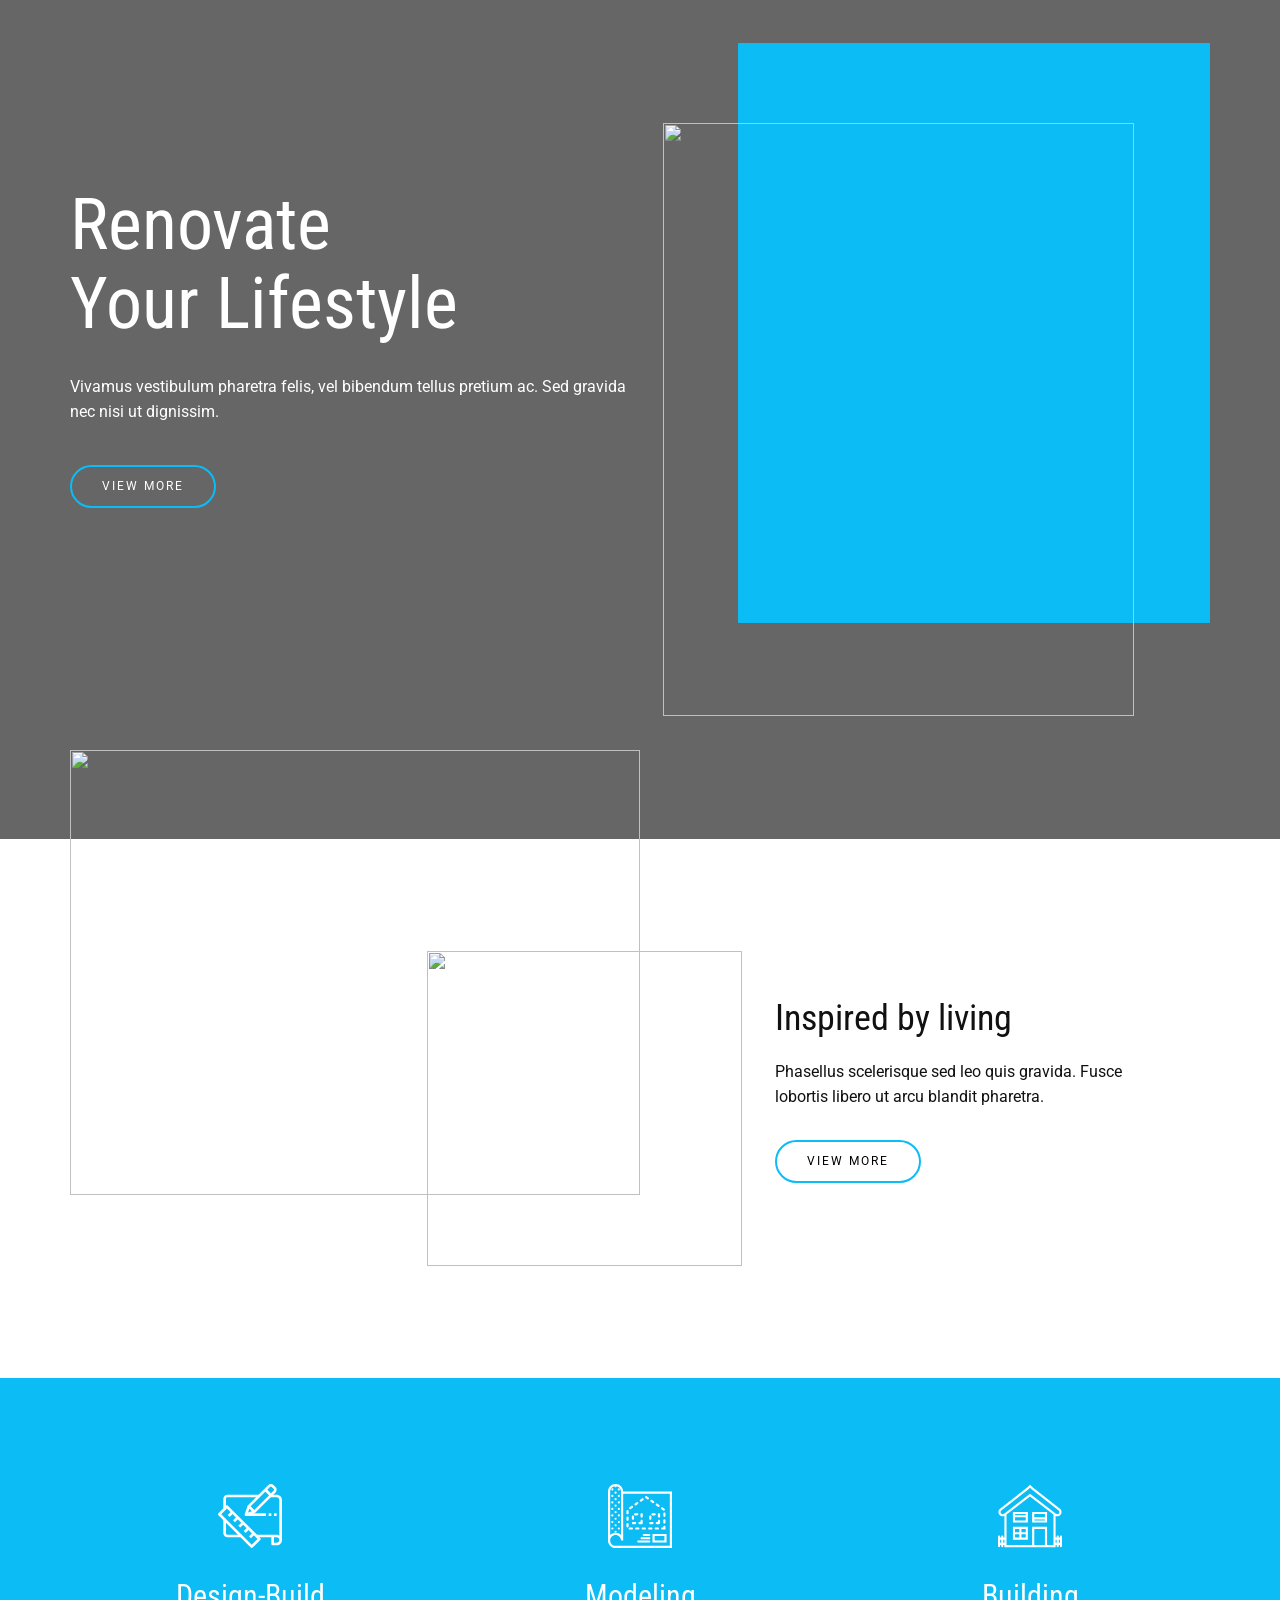
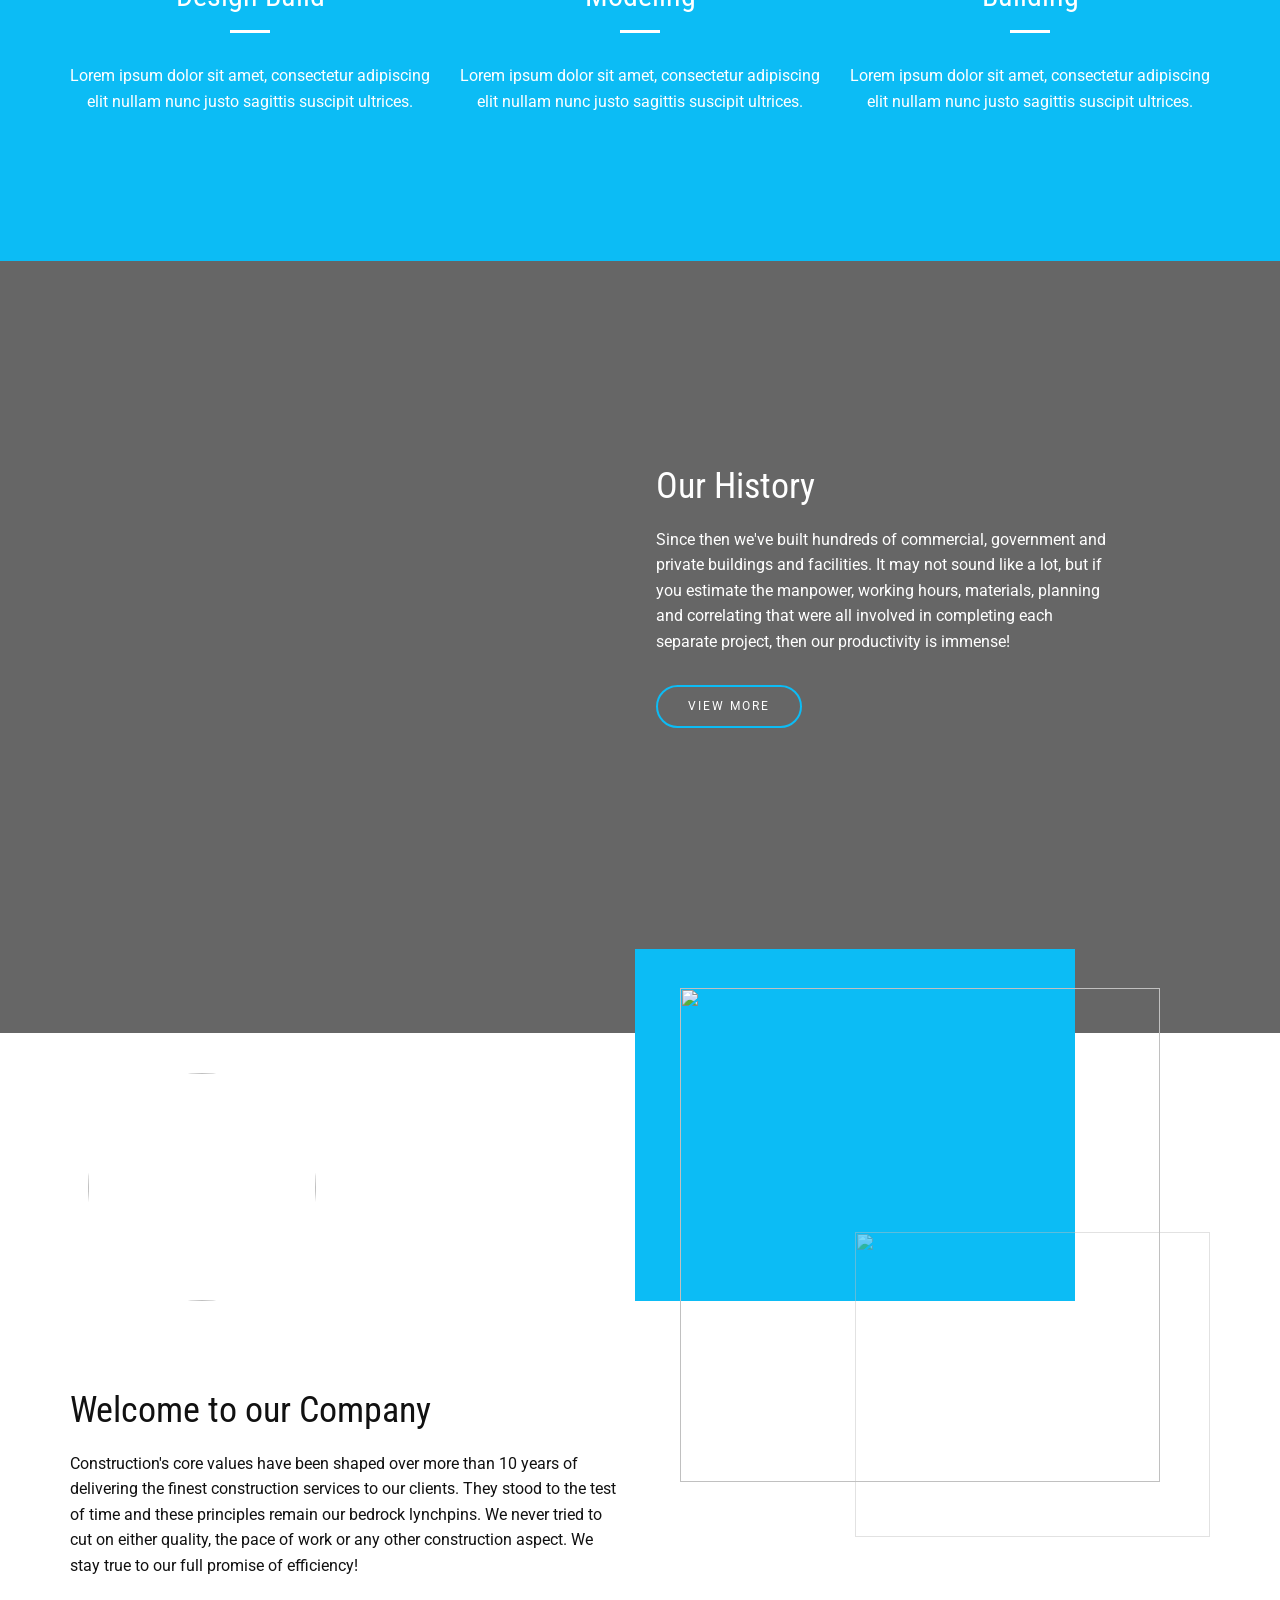
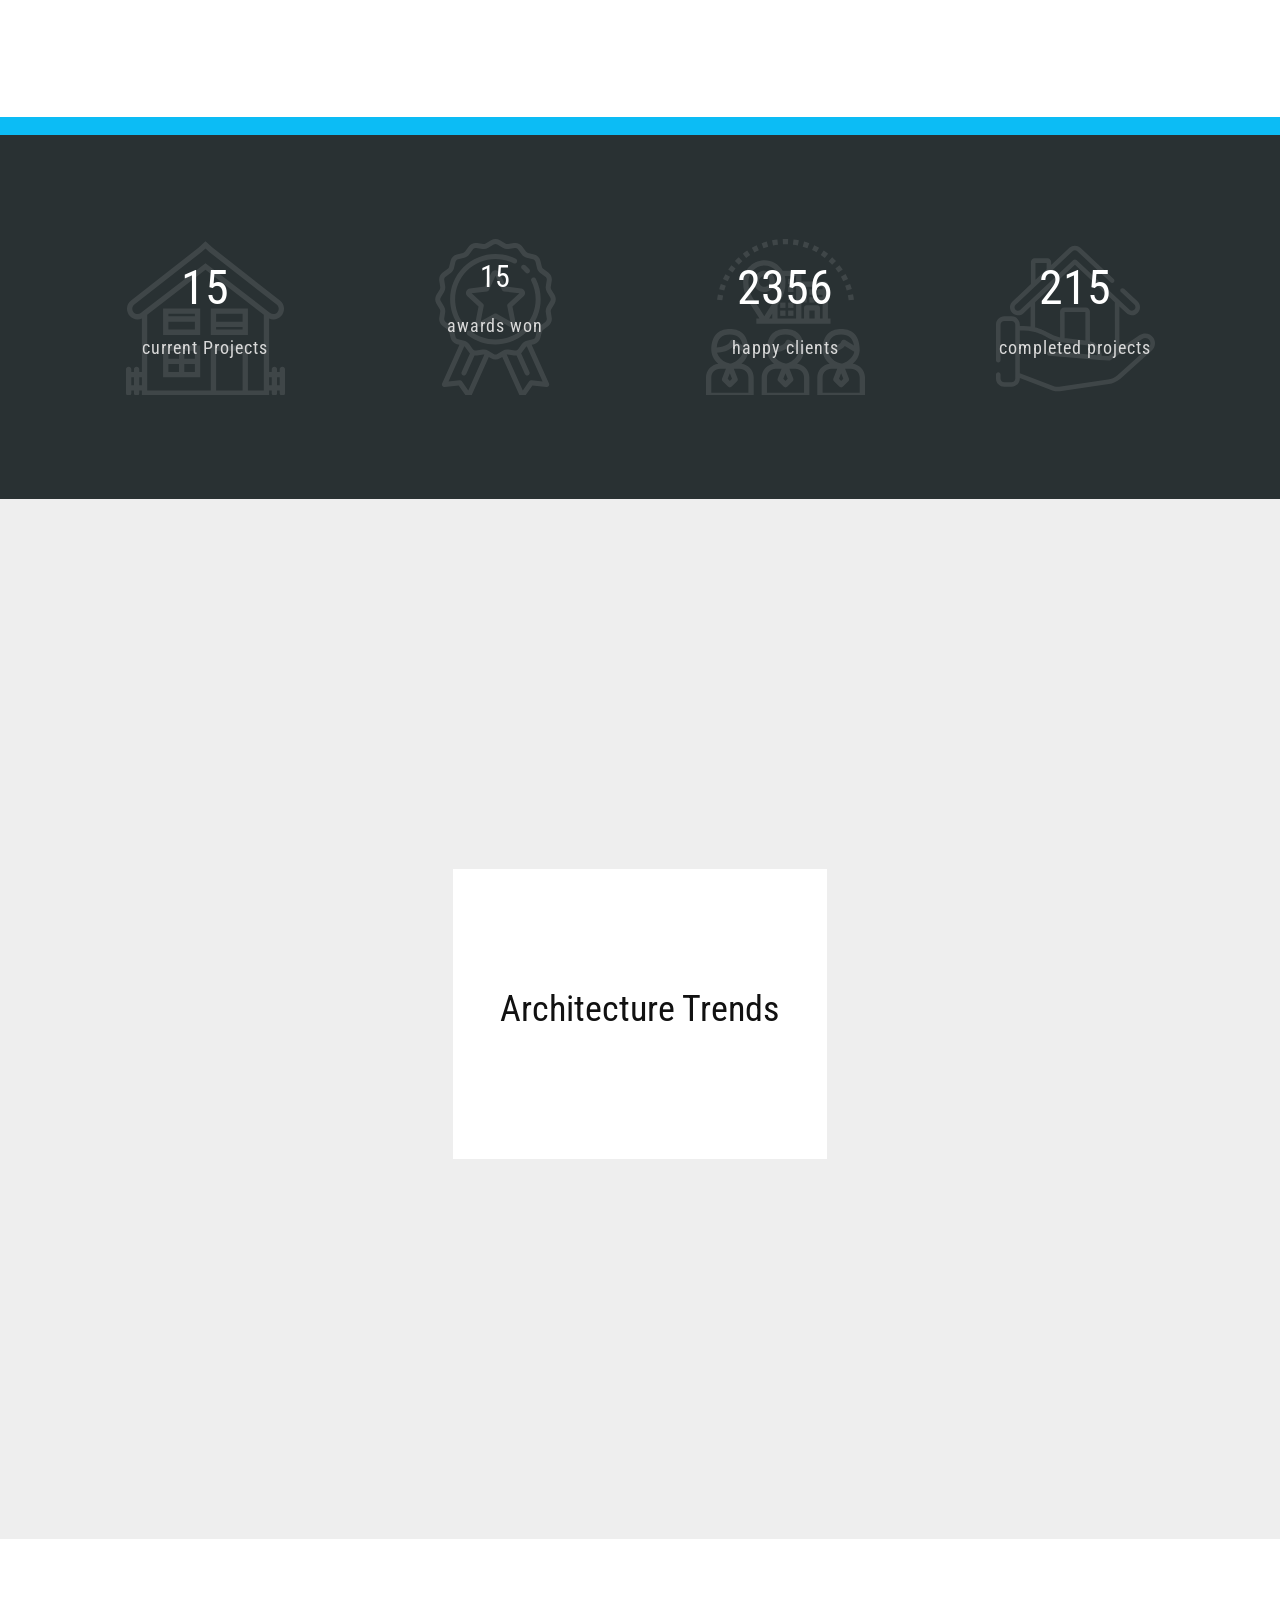
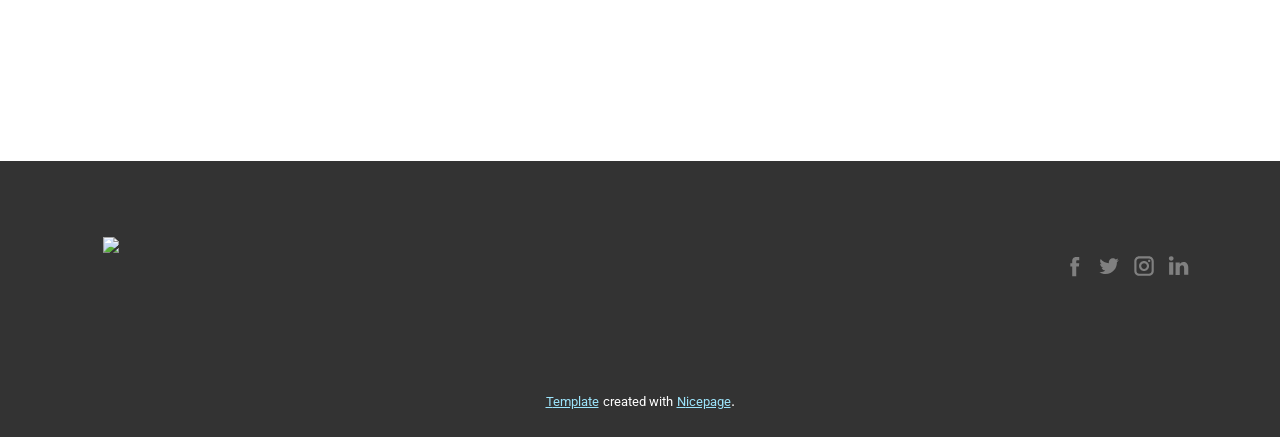
==== body.html @ 806b3408 "init" ====
<!DOCTYPE html>
<html style="font-size: 16px;">
<head>
    <meta name="viewport" content="width=device-width, initial-scale=1.0">
    <meta charset="utf-8">
    <meta name="keywords" content="RenovateYour Lifestyle, Welcome to our Company">
    <meta name="description" content="">
    <meta name="page_type" content="np-template-header-footer-from-plugin">
    <title>Page</title>
    <link rel="stylesheet" href="body.css" media="screen">
    <script class="u-script" type="text/javascript" src="jquery-1.9.1.min.js" defer=""></script>
    <script class="u-script" type="text/javascript" src="//cccapp.nicepage.com/b1aafe7bcbc31301c05ec52330da8f331d18e720/nicepage.js" defer=""></script>
    <link id="u-google-font" rel="stylesheet" href="https://fonts.googleapis.com/css?family=Roboto+Condensed:300,300i,400,400i,700,700i|Roboto:100,100i,300,300i,400,400i,500,500i,700,700i,900,900i|heading-font|text-font">
    <style class="u-style">.u-section-1 {background-image: linear-gradient(0deg, rgba(0, 0, 0, 0.6), rgba(0, 0, 0, 0.6)), url("//images01.nicepage.com/b6/45/b645fcd2a5b5047b27c73533f191d2bb.jpeg"); background-position: 50% 50%}
    .u-section-1 .u-sheet-1 {min-height: 839px; margin-top: 0; margin-bottom: 0}
    .u-section-1 .u-shape-1 {height: 580px; width: 472px; border-radius: 1px; background-image: none; margin: 43px 0 0 auto}
    .u-section-1 .u-group-1 {width: 563px; min-height: 607px; height: auto; margin: -580px auto 0 0}
    .u-section-1 .u-container-layout-1 {padding-left: 0; padding-right: 0}
    .u-section-1 .u-text-1 {position: relative; font-size: 4.5rem; margin: 65px 97px 0 0}
    .u-section-1 .u-text-2 {position: relative; margin: 30px 0 0}
    .u-section-1 .u-btn-1 {position: relative; font-size: 0.75rem; letter-spacing: 2px; border-radius: 50px; margin: 40px 0 65px}
    .u-section-1 .u-image-1 {width: 471px; height: 593px; object-position: 50% 6.87%; margin: -527px 76px 123px auto}
    @media (max-width: 1199px){ .u-section-1 .u-sheet-1 {min-height: 616px}
        .u-section-1 .u-shape-1 {height: 511px; position: relative; width: 405px; margin-top: 57px; margin-left: 535px}
        .u-section-1 .u-group-1 {position: relative; width: 464px; min-height: 628px; margin-top: -524px}
        .u-section-1 .u-text-1 {font-size: 3.75rem; margin-right: 8px}
        .u-section-1 .u-text-2 {margin-right: 8px}
        .u-section-1 .u-btn-1 {margin-right: auto}
        .u-section-1 .u-image-1 {width: 411px; height: 527px; position: relative; margin-top: -552px; margin-right: 57px; margin-bottom: 75px} }
    @media (max-width: 991px){ .u-section-1 .u-sheet-1 {min-height: 694px}
        .u-section-1 .u-shape-1 {height: 553px; width: 451px; margin-top: 383px; margin-left: 269px}
        .u-section-1 .u-group-1 {min-height: 378px; margin-top: -928px; margin-right: initial; margin-left: initial; width: auto}
        .u-section-1 .u-text-1 {margin-top: 36px; margin-right: 5px}
        .u-section-1 .u-text-2 {margin-right: 5px}
        .u-section-1 .u-btn-1 {margin-bottom: 36px}
        .u-section-1 .u-image-1 {width: 450px; height: 563px; margin-top: 64px; margin-right: 90px; margin-bottom: 105px} }
    @media (max-width: 767px){ .u-section-1 .u-shape-1 {width: 432px; margin-top: 462px; margin-left: 108px}
        .u-section-1 .u-group-1 {min-height: 370px; margin-top: -971px; width: auto; margin-right: initial; margin-left: initial}
        .u-section-1 .u-text-1 {margin-top: 13px; margin-right: initial; margin-left: initial}
        .u-section-1 .u-text-2 {margin-top: 25px; margin-right: initial; margin-left: initial}
        .u-section-1 .u-btn-1 {margin-top: 44px; margin-bottom: 13px}
        .u-section-1 .u-image-1 {width: 455px; margin: 120px auto 108px 0} }
    @media (max-width: 575px){ .u-section-1 .u-sheet-1 {min-height: 360px}
        .u-section-1 .u-shape-1 {height: 385px; width: 291px; margin-top: 450px; margin-left: 49px}
        .u-section-1 .u-group-1 {margin-top: -755px; width: auto; margin-right: initial; margin-left: initial}
        .u-section-1 .u-text-1 {font-size: 3rem; margin-right: 8px; margin-left: 0}
        .u-section-1 .u-text-2 {margin-right: 8px; margin-left: 0}
        .u-section-1 .u-image-1 {width: 278px; height: 397px; margin-top: 60px; margin-bottom: 53px} }</style>
    <style class="u-style">.u-section-2 .u-sheet-1 {min-height: 539px}
    .u-section-2 .u-image-1 {position: relative; width: 570px; height: 445px; margin: -89px auto 0 0}
    .u-section-2 .u-image-2 {width: 315px; height: 315px; position: relative; margin: -244px auto 0 357px}
    .u-section-2 .u-group-1 {position: relative; min-height: 404px; height: auto; margin: -404px auto 112px 705px}
    .u-section-2 .u-text-1 {position: relative; margin: 89px 0 0}
    .u-section-2 .u-text-2 {position: relative; margin: 20px 33px 0 0}
    .u-section-2 .u-btn-1 {position: relative; font-size: 0.75rem; letter-spacing: 2px; border-radius: 50px; width: 146px; height: 40px; margin: 30px auto 35px 0}
    @media (max-width: 1199px){ .u-section-2 .u-sheet-1 {min-height: 409px}
        .u-section-2 .u-image-1 {width: 470px; height: 450px}
        .u-section-2 .u-image-2 {width: 260px; height: 243px; margin-top: -148px; margin-left: 275px}
        .u-section-2 .u-group-1 {min-height: 413px; width: 359px; margin: -413px 0 0 auto}
        .u-section-2 .u-text-2 {margin-right: 27px}
        .u-section-2 .u-btn-1 {width: 120px} }
    @media (max-width: 991px){ .u-section-2 .u-sheet-1 {min-height: 267px}
        .u-section-2 .u-image-1 {width: 360px; height: 349px}
        .u-section-2 .u-image-2 {width: 210px; height: 202px; margin-top: -93px; margin-left: 126px}
        .u-section-2 .u-group-1 {min-height: 396px; width: 331px; margin: -316px auto 50px 389px}
        .u-section-2 .u-text-1 {margin-top: 139px}
        .u-section-2 .u-text-2 {margin-right: 21px}
        .u-section-2 .u-btn-1 {margin-bottom: 40px; width: auto; height: auto; padding: 10px 37px} }
    @media (max-width: 767px){ .u-section-2 .u-sheet-1 {min-height: 321px}
        .u-section-2 .u-image-1 {width: 408px; height: 385px; margin-top: -46px}
        .u-section-2 .u-image-2 {width: 246px; height: 220px; margin-top: -127px; margin-left: 295px}
        .u-section-2 .u-group-1 {min-height: 358px; margin-top: 0; margin-bottom: 17px; margin-right: initial; margin-left: initial; width: auto}
        .u-section-2 .u-text-1 {margin-top: 90px}
        .u-section-2 .u-text-2 {margin-right: 16px}
        .u-section-2 .u-btn-1 {margin-bottom: 35px; padding-right: 47px; padding-left: 46px} }
    @media (max-width: 575px){ .u-section-2 .u-sheet-1 {min-height: 189px}
        .u-section-2 .u-image-1 {width: 283px; height: 281px; margin-top: -47px}
        .u-section-2 .u-image-2 {width: 198px; height: 192px; margin-top: -99px; margin-right: 0; margin-left: 142px}
        .u-section-2 .u-group-1 {min-height: 303px; margin-bottom: 36px; width: auto; margin-right: initial; margin-left: initial}
        .u-section-2 .u-text-2 {margin-right: 10px}
        .u-section-2 .u-btn-1 {margin-bottom: 30px; padding-right: 55px; padding-left: 53px} }</style>
    <style class="u-style">.u-section-3 .u-sheet-1 {min-height: 483px}
    .u-section-3 .u-layout-wrap-1 {position: relative; margin: 71px 0 35px}
    .u-section-3 .u-layout-cell-1 {min-height: 343px}
    .u-section-3 .u-icon-1 {height: 64px; width: 64px; position: relative; margin: 35px auto 0}
    .u-section-3 .u-text-1 {margin: 30px 0 0}
    .u-section-3 .u-line-1 {transform-origin: left center 0; position: relative; width: 40px; margin: 16px auto 0}
    .u-section-3 .u-text-2 {margin: 30px 0 20px}
    .u-section-3 .u-layout-cell-2 {min-height: 343px; background-position: 0% 0%}
    .u-section-3 .u-icon-2 {height: 64px; width: 64px; position: relative; margin: 35px auto 0}
    .u-section-3 .u-text-3 {margin: 30px 0 0}
    .u-section-3 .u-line-2 {transform-origin: left center 0; position: relative; width: 40px; margin: 16px auto 0}
    .u-section-3 .u-text-4 {margin: 30px 0 20px}
    .u-section-3 .u-layout-cell-3 {min-height: 343px; background-position: 0% 0%}
    .u-section-3 .u-icon-3 {height: 64px; width: 64px; position: relative; margin: 35px auto 0}
    .u-section-3 .u-text-5 {margin: 30px 0 0}
    .u-section-3 .u-line-3 {transform-origin: left center 0; position: relative; width: 40px; margin: 16px auto 0}
    .u-section-3 .u-text-6 {margin: 30px 0 20px}
    @media (max-width: 1199px){ .u-section-3 .u-layout-wrap-1 {margin-right: initial; margin-left: initial}
        .u-section-3 .u-icon-1 {height: 53px; width: 53px}
        .u-section-3 .u-line-1 {width: 33px}
        .u-section-3 .u-icon-2 {height: 53px; width: 53px}
        .u-section-3 .u-line-2 {width: 33px}
        .u-section-3 .u-icon-3 {height: 53px; width: 53px}
        .u-section-3 .u-line-3 {width: 33px} }
    @media (max-width: 991px){ .u-section-3 .u-icon-1 {height: 40px; width: 40px}
        .u-section-3 .u-line-1 {width: 25px}
        .u-section-3 .u-icon-2 {height: 40px; width: 40px}
        .u-section-3 .u-line-2 {width: 25px}
        .u-section-3 .u-icon-3 {height: 40px; width: 40px}
        .u-section-3 .u-line-3 {width: 25px} }
    @media (max-width: 767px){ .u-section-3 .u-sheet-1 {min-height: 826px}
        .u-section-3 .u-icon-1 {height: 38px; width: 38px}
        .u-section-3 .u-line-1 {width: 24px}
        .u-section-3 .u-icon-2 {height: 38px; width: 38px}
        .u-section-3 .u-line-2 {width: 24px}
        .u-section-3 .u-icon-3 {height: 38px; width: 38px}
        .u-section-3 .u-line-3 {width: 24px} }
    @media (max-width: 575px){ .u-section-3 .u-icon-1 {height: 32px; width: 32px}
        .u-section-3 .u-line-1 {width: 20px}
        .u-section-3 .u-icon-2 {height: 32px; width: 32px}
        .u-section-3 .u-line-2 {width: 20px}
        .u-section-3 .u-icon-3 {height: 32px; width: 32px}
        .u-section-3 .u-line-3 {width: 20px} }</style>
    <style class="u-style">.u-section-4 {background-image: linear-gradient(0deg, rgba(0, 0, 0, 0.6), rgba(0, 0, 0, 0.6)), url("//images01.nicepage.com/3b/87/3b8767eee0e16ae1203a113f19c7512f.jpeg"); background-position: 50% 50%}
    .u-section-4 .u-sheet-1 {min-height: 771px}
    .u-section-4 .u-layout-wrap-1 {position: relative; width: 933px; min-height: 472px; margin: 150px 104px}
    .u-section-4 .u-image-1 {min-height: 500px; background-image: url("//images01.nicepage.com/27/f5/27f574d15e1ffe105644734c2bbbc8b2.jpeg")}
    .u-section-4 .u-layout-cell-2 {min-height: 392px}
    .u-section-4 .u-text-1 {font-weight: 400; margin: 56px 0 0}
    .u-section-4 .u-text-2 {position: relative; margin: 20px 0 0}
    .u-section-4 .u-btn-1 {position: relative; font-size: 0.75rem; letter-spacing: 2px; border-radius: 50px; width: 146px; height: 40px; margin: 30px auto 20px 0}
    .u-section-4 .u-layout-cell-3 {min-height: 110px}
    @media (max-width: 1199px){ .u-section-4 .u-layout-wrap-1 {width: 769px; margin-left: 85px; margin-right: 85px}
        .u-section-4 .u-text-1 {position: relative}
        .u-section-4 .u-btn-1 {width: 120px} }
    @media (max-width: 991px){ .u-section-4 .u-sheet-1 {min-height: 889px}
        .u-section-4 .u-layout-wrap-1 {margin-top: 84px; margin-bottom: 84px; min-height: 710px; margin-right: initial; margin-left: initial; width: auto}
        .u-section-4 .u-image-1 {min-height: 620px}
        .u-section-4 .u-layout-cell-2 {min-height: 388px}
        .u-section-4 .u-btn-1 {width: 92px; padding: 10px 36px}
        .u-section-4 .u-layout-cell-3 {min-height: 232px} }
    @media (max-width: 767px){ .u-section-4 .u-sheet-1 {min-height: 1232px}
        .u-section-4 .u-layout-wrap-1 {margin-top: 115px; margin-bottom: 115px; min-height: 433px; width: auto; margin-right: initial; margin-left: initial}
        .u-section-4 .u-image-1 {min-height: 420px}
        .u-section-4 .u-layout-cell-2 {min-height: 333px}
        .u-section-4 .u-btn-1 {width: 86px; padding-right: 38px; padding-left: 37px}
        .u-section-4 .u-layout-cell-3 {min-height: 210px} }
    @media (max-width: 575px){ .u-section-4 .u-sheet-1 {min-height: 1212px}
        .u-section-4 .u-layout-wrap-1 {margin-top: 98px; margin-bottom: 98px; min-height: 413px; width: auto; margin-right: initial; margin-left: initial}
        .u-section-4 .u-image-1 {min-height: 369px}
        .u-section-4 .u-layout-cell-2 {min-height: 389px}
        .u-section-4 .u-btn-1 {width: 73px; padding-right: 35px; padding-left: 34px}
        .u-section-4 .u-layout-cell-3 {min-height: 185px} }</style>
    <style class="u-style">.u-section-5 .u-sheet-1 {min-height: 702px; position: relative; margin: 0 auto}
    .u-section-5 .u-shape-1 {width: 440px; height: 352px; margin: -84px 135px 0 auto}
    .u-section-5 .u-image-1 {width: 228px; height: 228px; margin: -228px auto 0 18px}
    .u-section-5 .u-image-2 {width: 355px; height: 305px; margin: -69px 0 0 auto}
    .u-section-5 .u-image-3 {width: 480px; height: 494px; margin: -549px 50px 0 auto}
    .u-section-5 .u-group-1 {min-height: 328px; height: auto; width: 547px; margin: -154px auto 0 0}
    .u-section-5 .u-text-1 {position: relative; margin: 63px 0 0}
    .u-section-5 .u-text-2 {position: relative; margin: 20px 0 0}
    .u-section-5 .u-line-1 {position: relative; transform-origin: left center 0; margin: -18px auto -1px}
    @media (max-width: 1199px){ .u-section-5 .u-sheet-1 {min-height: 662px}
        .u-section-5 .u-shape-1 {width: 487px; margin-right: 111px}
        .u-section-5 .u-image-1 {width: 188px; height: 188px; position: relative; margin-left: 15px}
        .u-section-5 .u-image-2 {width: 390px; position: relative}
        .u-section-5 .u-image-3 {width: 406px; position: relative; margin-right: 41px}
        .u-section-5 .u-group-1 {position: relative; width: 484px}
        .u-section-5 .u-line-1 {margin-right: initial; margin-left: initial} }
    @media (max-width: 991px){ .u-section-5 .u-sheet-1 {min-height: 618px}
        .u-section-5 .u-shape-1 {width: 373px; margin-right: 85px}
        .u-section-5 .u-image-1 {width: 144px; height: 144px; margin-left: 11px}
        .u-section-5 .u-image-2 {width: 299px}
        .u-section-5 .u-image-3 {width: 311px; margin-right: 39px}
        .u-section-5 .u-group-1 {width: 371px} }
    @media (max-width: 767px){ .u-section-5 .u-sheet-1 {min-height: 609px}
        .u-section-5 .u-shape-1 {width: 350px; margin-right: 64px}
        .u-section-5 .u-image-1 {width: 135px; height: 135px; margin-left: 9px}
        .u-section-5 .u-image-2 {width: 280px}
        .u-section-5 .u-image-3 {width: 291px; margin-right: 29px}
        .u-section-5 .u-group-1 {margin-right: initial; margin-left: initial; width: auto} }
    @media (max-width: 575px){ .u-section-5 .u-sheet-1 {min-height: 587px}
        .u-section-5 .u-shape-1 {width: 294px; margin-right: 40px}
        .u-section-5 .u-image-1 {width: 113px; height: 113px; margin-left: 5px}
        .u-section-5 .u-image-2 {width: 235px}
        .u-section-5 .u-image-3 {width: 245px; margin-right: 18px}
        .u-section-5 .u-line-1 {margin-top: -20px; margin-bottom: 1px; margin-right: initial; margin-left: initial} }</style>
    <style class="u-style">.u-section-6 .u-sheet-1 {min-height: 327px}
    .u-section-6 .u-layout-wrap-1 {position: relative; margin: 32px 0 52px}
    .u-section-6 .u-layout-cell-1 {min-height: 300px}
    .u-section-6 .u-container-layout-1 {padding-left: 0; padding-right: 0}
    .u-section-6 .u-icon-1 {height: 156px; width: 159px; position: relative; margin: 72px auto 0}
    .u-section-6 .u-text-1 {font-size: 3rem; margin: -136px 30px 0}
    .u-section-6 .u-text-2 {letter-spacing: 1px; margin: 20px 30px 30px}
    .u-section-6 .u-layout-cell-2 {min-height: 300px; background-position: 0% 0%}
    .u-section-6 .u-container-layout-2 {padding-left: 0; padding-right: 0}
    .u-section-6 .u-icon-2 {height: 156px; width: 159px; position: relative; margin: 72px auto 0}
    .u-section-6 .u-text-3 {margin: -136px 30px 0}
    .u-section-6 .u-text-4 {letter-spacing: 1px; margin: 20px 30px 30px}
    .u-section-6 .u-layout-cell-3 {min-height: 300px; background-position: 0% 0%}
    .u-section-6 .u-container-layout-3 {padding-left: 0; padding-right: 0}
    .u-section-6 .u-icon-3 {height: 156px; width: 159px; position: relative; margin: 72px auto 0}
    .u-section-6 .u-text-5 {font-size: 3rem; margin: -136px 30px 0}
    .u-section-6 .u-text-6 {letter-spacing: 1px; margin: 20px 30px 30px}
    .u-section-6 .u-layout-cell-4 {min-height: 300px; background-position: 0% 0%}
    .u-section-6 .u-container-layout-4 {padding-left: 0; padding-right: 0}
    .u-section-6 .u-icon-4 {height: 156px; width: 159px; position: relative; margin: 72px auto 0}
    .u-section-6 .u-text-7 {font-size: 3rem; margin: -136px 30px 0}
    .u-section-6 .u-text-8 {letter-spacing: 1px; margin: 20px 30px 30px}
    @media (max-width: 1199px){ .u-section-6 .u-layout-wrap-1 {margin-right: initial; margin-left: initial}
        .u-section-6 .u-text-1 {margin-left: 25px; margin-right: 25px}
        .u-section-6 .u-text-2 {margin-left: 25px; margin-right: 25px}
        .u-section-6 .u-text-3 {margin-left: 25px; margin-right: 25px}
        .u-section-6 .u-text-4 {margin-left: 25px; margin-right: 25px}
        .u-section-6 .u-text-5 {margin-left: 25px; margin-right: 25px}
        .u-section-6 .u-text-6 {margin-left: 25px; margin-right: 25px}
        .u-section-6 .u-text-7 {margin-left: 25px; margin-right: 25px}
        .u-section-6 .u-text-8 {margin-left: 25px; margin-right: 25px} }
    @media (max-width: 991px){ .u-section-6 .u-sheet-1 {min-height: 627px}
        .u-section-6 .u-text-1 {margin-left: 19px; margin-right: 19px}
        .u-section-6 .u-text-2 {margin-left: 19px; margin-right: 19px}
        .u-section-6 .u-text-3 {margin-left: 19px; margin-right: 19px}
        .u-section-6 .u-text-4 {margin-left: 19px; margin-right: 19px}
        .u-section-6 .u-text-5 {margin-left: 19px; margin-right: 19px}
        .u-section-6 .u-text-6 {margin-left: 19px; margin-right: 19px}
        .u-section-6 .u-text-7 {margin-left: 19px; margin-right: 19px}
        .u-section-6 .u-text-8 {margin-left: 19px; margin-right: 19px} }
    @media (max-width: 767px){ .u-section-6 .u-sheet-1 {min-height: 927px}
        .u-section-6 .u-text-1 {margin-left: 14px; margin-right: 14px}
        .u-section-6 .u-text-2 {margin-left: 14px; margin-right: 14px}
        .u-section-6 .u-text-3 {margin-left: 14px; margin-right: 14px}
        .u-section-6 .u-text-4 {margin-left: 14px; margin-right: 14px}
        .u-section-6 .u-text-5 {margin-left: 14px; margin-right: 14px}
        .u-section-6 .u-text-6 {margin-left: 14px; margin-right: 14px}
        .u-section-6 .u-text-7 {margin-left: 14px; margin-right: 14px}
        .u-section-6 .u-text-8 {margin-left: 14px; margin-right: 14px} }
    @media (max-width: 575px){ .u-section-6 .u-text-1 {margin-left: 9px; margin-right: 9px}
        .u-section-6 .u-text-2 {margin-left: 9px; margin-right: 9px}
        .u-section-6 .u-text-3 {margin-left: 9px; margin-right: 9px}
        .u-section-6 .u-text-4 {margin-left: 9px; margin-right: 9px}
        .u-section-6 .u-text-5 {margin-left: 9px; margin-right: 9px}
        .u-section-6 .u-text-6 {margin-left: 9px; margin-right: 9px}
        .u-section-6 .u-text-7 {margin-left: 9px; margin-right: 9px}
        .u-section-6 .u-text-8 {margin-left: 9px; margin-right: 9px} }</style>
    <style class="u-style">.u-section-7 .u-sheet-1 {min-height: 1040px}
    .u-section-7 .u-layout-wrap-1 {margin-top: 70px; margin-bottom: 70px}
    .u-section-7 .u-image-1 {min-height: 300px; background-image: url("//images01.nicepage.com/78/e5/78e562973e045e0b48debff9f998e314.jpeg"); background-position: 50% 50%}
    .u-section-7 .u-image-2 {min-height: 300px; background-image: url("//images01.nicepage.com/eb/12/eb12c512414cd37c052ff3855a7c52ef.jpeg"); background-position: 50% 50%}
    .u-section-7 .u-image-3 {min-height: 300px; background-image: url("//images01.nicepage.com/09/58/09580049fe49cabb55d1f6d6a5218db9.jpeg"); background-position: 50% 50%}
    .u-section-7 .u-image-4 {min-height: 300px; background-image: url("//images01.nicepage.com/ff/52/ff52fef301394a83103bdda52553cbda.jpeg"); background-position: 50% 50%}
    .u-section-7 .u-layout-cell-5 {min-height: 300px}
    .u-section-7 .u-text-1 {margin-left: 20px; margin-right: 20px; position: relative}
    .u-section-7 .u-image-5 {min-height: 300px; background-image: url("//images01.nicepage.com/db/82/db822704c67ab0bcf1b891a09acf96b3.jpeg"); background-position: 50% 50%}
    .u-section-7 .u-image-6 {min-height: 300px; background-image: url("//images01.nicepage.com/9f/9d/9f9d4befeb1759af6b5a0f7dd0dd6f28.jpeg"); background-position: 50% 50%}
    .u-section-7 .u-image-7 {min-height: 300px; background-image: url("//images01.nicepage.com/36/35/3635fd6d08de5fda5fe5ddd5ca79fccf.jpeg"); background-position: 50% 50%}
    .u-section-7 .u-image-8 {min-height: 300px; background-image: url("//images01.nicepage.com/fb/d5/fbd5f4bbf5da5e3edf780c48d2b42528.jpeg"); background-position: 50% 50%}
    @media (max-width: 1199px){ .u-section-7 .u-text-1 {margin-left: 16px; margin-right: 16px} }
    @media (max-width: 991px){ .u-section-7 .u-text-1 {margin-left: 13px; margin-right: 13px} }
    @media (max-width: 767px){ .u-section-7 .u-sheet-1 {min-height: 1940px}
        .u-section-7 .u-text-1 {margin-left: 9px; margin-right: 9px} }
    @media (max-width: 575px){ .u-section-7 .u-text-1 {margin-left: 6px; margin-right: 6px} }</style>
    <style class="u-style">.u-section-8 .u-sheet-1 {min-height: 222px}
    .u-section-8 .u-layout-wrap-1 {margin: 52px auto 52px 0}
    .u-section-8 .u-image-1 {min-height: 148px; background-image: url("//images01.nicepage.com/3d/e2/3de2d578869041ac9649de784809ec2a.png")}
    .u-section-8 .u-container-layout-1 {padding-left: 0; padding-right: 0}
    .u-section-8 .u-image-2 {min-height: 148px; background-image: url("//images01.nicepage.com/bb/3e/bb3e796474097c1457c727284c5e454c.png")}
    .u-section-8 .u-container-layout-2 {padding-left: 0; padding-right: 0}
    .u-section-8 .u-image-3 {min-height: 148px; background-image: url("//images01.nicepage.com/97/e1/97e1fb33c9ab215d53bf0ba379cc9f0b.png")}
    .u-section-8 .u-container-layout-3 {padding-left: 0; padding-right: 0}
    .u-section-8 .u-image-4 {min-height: 148px; background-image: url("//images01.nicepage.com/58/3f/583f5d3a4d7b1fdf60b4c2d17de46884.png")}
    .u-section-8 .u-container-layout-4 {padding-left: 0; padding-right: 0}
    .u-section-8 .u-image-5 {min-height: 148px; background-image: url("//images01.nicepage.com/3d/e2/3de2d578869041ac9649de784809ec2a.png")}
    .u-section-8 .u-container-layout-5 {padding-left: 0; padding-right: 0}
    @media (max-width: 991px){ .u-section-8 .u-sheet-1 {min-height: 518px} }
    @media (max-width: 575px){ .u-section-8 .u-layout-wrap-1 {margin-right: initial; margin-left: initial} }</style>

    <script type="application/ld+json">{
        "@context": "http://schema.org",
        "@type": "Organization",
        "name": "",
        "url": "https://sweethome.nicepage.io/Page-3.html",
        "logo": "//images01.nicepage.com/0a/fe/0afe09e0bd180f66df0a76fcd7738823.png",
        "sameAs": []
    }</script>
    <meta property="og:title" content="Page">
    <meta property="og:type" content="website">
    <meta name="theme-color" content="#0cbcf5">
    <meta property="og:site_name" content="SweetHome">
    <link rel="canonical" href="https://sweethome.nicepage.io/Page-3.html">
    <meta property="og:url" content="https://sweethome.nicepage.io/Page-3.html">

</head>
<body class="u-backlink-hidden u-body">

<section class="u-clearfix u-image u-shading u-typography-Normal--Introduction u-section-1" src="" id="sec-86f8">
    <div class="u-clearfix u-sheet u-sheet-1">
        <div class="u-align-left u-border-no-bottom u-border-no-left u-border-no-right u-border-no-top u-border-radius-1 u-palette-1-base u-shape u-shape-rectangle u-shape-1"></div>
        <div class="u-align-left u-container-style u-expanded-width-md u-expanded-width-sm u-expanded-width-xs u-group u-similar-fill u-group-1">
            <div class="u-container-layout u-valign-middle-lg u-valign-middle-md u-valign-middle-sm u-valign-middle-xl u-container-layout-1">
                <h1 class="u-align-left-md u-custom-font u-expanded-width-sm u-heading-font u-text u-title u-text-1">Renovate
                    <br>Your Lifestyle
                </h1>
                <p class="u-expanded-width-sm u-text u-text-2">Vivamus vestibulum pharetra felis, vel bibendum tellus pretium ac. Sed gravida nec nisi ut dignissim.</p>
                <a href="#" class="u-border-2 u-border-palette-1-base u-border-radius-50 u-btn u-btn-round u-button-style u-custom u-text-white u-btn-1">view more</a>
            </div>
        </div>
        <img src="//images01.nicepage.com/30/28/30281b3c9868a8b6e900c7d1825de252.jpeg" alt="" class="u-align-left u-image u-image-default u-right-0 u-image-1">
    </div>
</section>
<section class="u-clearfix u-white u-section-2" id="sec-2c15">
    <div class="u-clearfix u-sheet u-sheet-1">
        <img src="//images01.nicepage.com/08/43/0843cfd72796a2100426be0cca19321d.jpeg" class="u-align-left u-image u-image-default u-image-1">
        <img src="//images01.nicepage.com/41/8e/418e4d6d-765e-4b26-9407-1a27806c6176.jpg" alt="" class="u-align-left u-image u-image-default u-image-2">
        <div class="u-align-left u-container-style u-expanded-width-sm u-expanded-width-xs u-group u-right-0 u-similar-fill u-group-1">
            <div class="u-container-layout u-padding-6 u-valign-middle-xl">
                <h2 class="u-custom-font u-heading-font u-text u-text-1">Inspired by living</h2>
                <p class="u-text u-text-font u-text-2">Phasellus scelerisque sed leo quis gravida. Fusce lobortis libero ut arcu blandit pharetra.</p>
                <a href="#" class="u-border-2 u-border-palette-1-base u-border-radius-50 u-btn u-btn-round u-button-style u-custom u-text-black u-btn-1">view more</a>
            </div>
        </div>
    </div>
</section>
<section class="u-clearfix u-palette-1-base u-section-3" id="sec-de19">
    <div class="u-clearfix u-sheet u-sheet-1">
        <div class="u-clearfix u-disable-padding u-expanded-width u-gutter-30 u-layout-spacing-vertical u-layout-wrap u-layout-wrap-1">
            <div class="u-gutter-0 u-layout">
                <div class="u-layout-row">
                    <div class="u-align-center u-container-style u-layout-cell u-left-cell u-similar-fill u-size-20 u-size-20-md u-layout-cell-1">
                        <div class="u-container-layout u-padding-6 u-valign-top">
                  <span class="u-align-left u-icon u-icon-1">
                    <svg class="u-svg-link" preserveAspectRatio="xMidYMin slice" viewBox="0 0 511.998 511.998"><use xmlns:xlink="http://www.w3.org/1999/xlink" xlink:href="#svg-5857"></use></svg>
                    <svg xmlns="http://www.w3.org/2000/svg" xmlns:xlink="http://www.w3.org/1999/xlink" version="1.1" id="svg-5857" x="0px" y="0px" viewBox="0 0 511.998 511.998" style="enable-background:new 0 0 511.998 511.998;" xml:space="preserve" class="u-svg-content"><g><g><path d="M74.664,85.179c-17.673,0-32,14.327-32,32v85.333h21.333v-85.333c0-5.891,4.776-10.667,10.667-10.667h256V85.179H74.664z"></path>
</g>
</g><g><g><path d="M74.664,405.179c-5.891,0-10.667-4.776-10.667-10.667V287.845H42.664v106.667c0,17.673,14.327,32,32,32h106.667v-21.333    H74.664z"></path>
</g>
</g><g><g><path d="M338.206,432.688L79.155,173.637c-4.165-4.164-10.917-4.164-15.083,0L3.123,234.587c-4.164,4.165-4.164,10.917,0,15.083    L262.174,508.72c2,2.001,4.713,3.125,7.541,3.125c2.829-0.001,5.541-1.125,7.541-3.125l60.949-60.949    C342.37,443.605,342.37,436.853,338.206,432.688z M269.715,486.096L25.747,242.128l45.867-45.867L315.582,440.23L269.715,486.096z    "></path>
</g>
</g><g><g><path d="M469.331,405.179h-160v21.333h117.333v53.333c0,5.891,4.776,10.667,10.667,10.667h32    c23.564,0,42.667-19.102,42.667-42.667C511.998,424.281,492.895,405.179,469.331,405.179z M469.331,469.179h-21.333v-42.667    h21.333c11.782,0,21.333,9.551,21.333,21.333C490.664,459.628,481.113,469.179,469.331,469.179z"></path>
</g>
</g><g><g><path d="M469.331,85.179h-53.333v21.333h53.333c11.782,0,21.333,9.551,21.333,21.333v320h21.333v-320    C511.998,104.281,492.895,85.179,469.331,85.179z"></path>
</g>
</g><g><g><rect x="164.042" y="314.513" transform="matrix(0.7071 -0.7071 0.7071 0.7071 -175.2621 227.2397)" width="45.259" height="21.333"></rect>
</g>
</g><g><g><rect x="121.376" y="271.846" transform="matrix(0.7071 -0.7071 0.7071 0.7071 -157.5885 184.5736)" width="45.259" height="21.333"></rect>
</g>
</g><g><g><rect x="206.686" y="357.18" transform="matrix(0.7071 -0.7071 0.7071 0.7071 -192.9419 269.8904)" width="45.259" height="21.333"></rect>
</g>
</g><g><g><rect x="249.372" y="399.868" transform="matrix(0.7071 -0.7071 0.7071 0.7071 -210.6241 312.5771)" width="45.259" height="21.333"></rect>
</g>
</g><g><g><rect x="78.679" y="229.18" transform="matrix(0.7071 -0.7071 0.7071 0.7071 -139.9243 141.885)" width="45.259" height="21.333"></rect>
</g>
</g><g><g><path d="M460.094,23.824L445.352,9.083c-12.473-11.907-32.103-11.907-44.576,0L238.579,171.28c-4.164,4.165-4.164,10.917,0,15.083    l44.235,44.235c1.995,2.008,4.711,3.133,7.541,3.125c2.829-0.001,5.541-1.125,7.541-3.125L460.094,68.4    c0.005-0.005,0.01-0.01,0.015-0.015C472.41,56.076,472.403,36.125,460.094,23.824z M445.022,53.307L290.355,207.973    l-29.152-29.152L415.87,24.165c4.028-3.849,10.372-3.849,14.4,0l14.752,14.731c0.001,0.002,0.003,0.003,0.005,0.005    C449.003,42.88,449.001,49.33,445.022,53.307z"></path>
</g>
</g><g><g><path d="M286.931,212.944l-46.037,15.371l15.371-46.112l-20.267-6.752l-22.123,66.357c-0.362,1.088-0.547,2.227-0.547,3.373    c0.001,5.891,4.778,10.666,10.669,10.664c1.129,0.004,2.252-0.169,3.328-0.512l66.357-22.123L286.931,212.944z"></path>
</g>
</g><g><g><rect x="390.275" y="36.943" transform="matrix(0.7071 -0.7071 0.7071 0.7071 69.1923 303.4905)" width="21.333" height="62.56"></rect>
</g>
</g><g><g><rect x="223.998" y="234.512" width="160" height="21.333"></rect>
</g>
</g><g><g><rect x="405.331" y="234.512" width="21.333" height="21.333"></rect>
</g>
</g><g><g><rect x="447.998" y="234.512" width="21.333" height="21.333"></rect>
</g>
</g><g></g><g></g><g></g><g></g><g></g><g></g><g></g><g></g><g></g><g></g><g></g><g></g><g></g><g></g><g></g></svg>
                  </span>
                            <h3 class="u-text u-text-1">Design-Build</h3>
                            <div class="u-align-left u-border-3 u-border-white u-line u-line-horizontal u-line-1"></div>
                            <p class="u-text u-text-2">Lorem ipsum dolor sit amet, consectetur adipiscing elit nullam nunc justo sagittis suscipit ultrices.</p>
                        </div>
                    </div>
                    <div class="u-align-center u-container-style u-layout-cell u-similar-fill u-size-20 u-size-20-md u-layout-cell-2">
                        <div class="u-container-layout u-padding-6 u-valign-top">
                  <span class="u-align-left u-icon u-icon-2">
                    <svg class="u-svg-link" preserveAspectRatio="xMidYMin slice" viewBox="0 0 59 59"><use xmlns:xlink="http://www.w3.org/1999/xlink" xlink:href="#svg-6d6f"></use></svg>
                    <svg xmlns="http://www.w3.org/2000/svg" xmlns:xlink="http://www.w3.org/1999/xlink" version="1.1" id="svg-6d6f" x="0px" y="0px" viewBox="0 0 59 59" style="enable-background:new 0 0 59 59;" xml:space="preserve" class="u-svg-content"><g><path d="M14,7c0-3.859-3.141-7-7-7S0,3.141,0,7v45h0.003C0.003,52.02,0,52.04,0,52.06C0,55.887,3.113,59,6.94,59H59V7H14z M2,7   c0-2.421,1.731-4.444,4.02-4.901C6.072,2.603,6.483,3,7,3s0.928-0.397,0.98-0.901C10.269,2.556,12,4.579,12,7v40.105   C10.729,45.807,8.957,45,7,45c-0.243,0-0.482,0.013-0.719,0.037c-0.106,0.011-0.21,0.032-0.315,0.048   c-0.128,0.019-0.257,0.034-0.383,0.06c-0.138,0.028-0.271,0.068-0.405,0.104C5.09,45.273,5,45.291,4.913,45.318   c-0.167,0.053-0.329,0.116-0.491,0.181c-0.049,0.02-0.101,0.035-0.15,0.056c-0.199,0.084-0.392,0.18-0.582,0.282   c-0.008,0.004-0.017,0.008-0.025,0.012C3.049,46.184,2.487,46.608,2,47.105V7z M57,57H6.94C4.216,57,2,54.784,2,52   c0-2.757,2.243-5,5-5s5,2.243,5,5h2V9h43V57z"></path><path d="M46.017,21.001c0.176,0.123,0.377,0.183,0.576,0.183c0.314,0,0.623-0.147,0.818-0.423c0.318-0.451,0.211-1.075-0.24-1.395   l-1.634-1.153c-0.453-0.317-1.075-0.21-1.395,0.24c-0.318,0.451-0.211,1.075,0.24,1.395L46.017,21.001z"></path><path d="M50.92,24.461c0.175,0.123,0.376,0.183,0.575,0.183c0.314,0,0.623-0.147,0.818-0.424c0.318-0.451,0.21-1.075-0.241-1.394   l-1.635-1.153c-0.451-0.317-1.074-0.21-1.394,0.241c-0.318,0.451-0.21,1.075,0.241,1.394L50.92,24.461z"></path><path d="M37,41c0,0.553,0.447,1,1,1h2c0.553,0,1-0.447,1-1s-0.447-1-1-1h-2C37.447,40,37,40.447,37,41z"></path><path d="M51,27.383v2c0,0.553,0.447,1,1,1s1-0.447,1-1v-2c0-0.553-0.447-1-1-1S51,26.83,51,27.383z"></path><path d="M41.115,17.541c0.176,0.123,0.377,0.183,0.576,0.183c0.314,0,0.623-0.147,0.818-0.423c0.318-0.451,0.211-1.075-0.24-1.395   l-1.634-1.153c-0.453-0.317-1.075-0.21-1.395,0.24c-0.318,0.451-0.211,1.075,0.24,1.395L41.115,17.541z"></path><path d="M43,41c0,0.553,0.447,1,1,1h2c0.553,0,1-0.447,1-1s-0.447-1-1-1h-2C43.447,40,43,40.447,43,41z"></path><path d="M29,41c0-0.553-0.447-1-1-1h-2c-0.553,0-1,0.447-1,1s0.447,1,1,1h2C28.553,42,29,41.553,29,41z"></path><path d="M52,36.383c0.553,0,1-0.447,1-1v-2c0-0.553-0.447-1-1-1s-1,0.447-1,1v2C51,35.936,51.447,36.383,52,36.383z"></path><path d="M36.213,14.081c0.176,0.123,0.377,0.183,0.576,0.183c0.314,0,0.623-0.147,0.818-0.423c0.318-0.451,0.211-1.075-0.24-1.395   l-1.634-1.153c-0.453-0.316-1.075-0.209-1.395,0.24c-0.318,0.451-0.211,1.075,0.24,1.395L36.213,14.081z"></path><path d="M51,40h-1c-0.553,0-1,0.447-1,1s0.447,1,1,1h3v-2.617c0-0.553-0.447-1-1-1s-1,0.447-1,1V40z"></path><path d="M20,42h2c0.553,0,1-0.447,1-1s-0.447-1-1-1h-2c-0.553,0-1,0.447-1,1S19.447,42,20,42z"></path><path d="M18,28c0.553,0,1-0.447,1-1v-2c0-0.553-0.447-1-1-1s-1,0.447-1,1v2C17,27.553,17.447,28,18,28z"></path><path d="M20.452,23.27c0.199,0,0.4-0.06,0.576-0.183l1.634-1.153c0.451-0.319,0.559-0.943,0.24-1.395   c-0.318-0.45-0.941-0.558-1.395-0.24l-1.634,1.153c-0.451,0.319-0.559,0.943-0.24,1.395C19.829,23.122,20.138,23.27,20.452,23.27z"></path><path d="M25.354,19.81c0.199,0,0.4-0.06,0.576-0.183l1.634-1.153c0.451-0.319,0.559-0.943,0.24-1.395   c-0.319-0.449-0.941-0.557-1.395-0.24l-1.634,1.153c-0.451,0.319-0.559,0.943-0.24,1.395C24.73,19.662,25.039,19.81,25.354,19.81z"></path><path d="M18,34c0.553,0,1-0.447,1-1v-2c0-0.553-0.447-1-1-1s-1,0.447-1,1v2C17,33.553,17.447,34,18,34z"></path><path d="M30.256,16.35c0.199,0,0.4-0.06,0.576-0.183l1.634-1.153c0.451-0.319,0.559-0.943,0.24-1.395   c-0.319-0.449-0.94-0.559-1.395-0.24l-1.634,1.153c-0.451,0.319-0.559,0.943-0.24,1.395C29.633,16.202,29.941,16.35,30.256,16.35z"></path><path d="M31,41c0,0.553,0.447,1,1,1h2c0.553,0,1-0.447,1-1s-0.447-1-1-1h-2C31.447,40,31,40.447,31,41z"></path><path d="M18,40c0.553,0,1-0.447,1-1v-2c0-0.553-0.447-1-1-1s-1,0.447-1,1v2C17,39.553,17.447,40,18,40z"></path><path d="M41,54h13v-8H41V54z M43,48h9v4h-9V48z"></path><path d="M22,30v2c0,0.553,0.447,1,1,1s1-0.447,1-1v-2c0-0.553-0.447-1-1-1S22,29.447,22,30z"></path><path d="M31,27c-0.553,0-1,0.447-1,1v2c0,0.553,0.447,1,1,1s1-0.447,1-1v-2C32,27.447,31.553,27,31,27z"></path><path d="M25,29h2c0.553,0,1-0.447,1-1s-0.447-1-1-1h-2c-0.553,0-1,0.447-1,1S24.447,29,25,29z"></path><path d="M26,36c0-0.553-0.447-1-1-1h-2c-0.553,0-1,0.447-1,1s0.447,1,1,1h2C25.553,37,26,36.553,26,36z"></path><path d="M29,37h2c0.553,0,1-0.447,1-1v-2c0-0.553-0.447-1-1-1s-1,0.447-1,1v1h-1c-0.553,0-1,0.447-1,1S28.447,37,29,37z"></path><path d="M40,28c0,0.553,0.447,1,1,1h2c0.553,0,1-0.447,1-1s-0.447-1-1-1h-2C40.447,27,40,27.447,40,28z"></path><path d="M46,28v2c0,0.553,0.447,1,1,1s1-0.447,1-1v-2c0-0.553-0.447-1-1-1S46,27.447,46,28z"></path><path d="M47,37c0.553,0,1-0.447,1-1v-2c0-0.553-0.447-1-1-1s-1,0.447-1,1v1h-1c-0.553,0-1,0.447-1,1s0.447,1,1,1H47z"></path><path d="M39,33c0.553,0,1-0.447,1-1v-2c0-0.553-0.447-1-1-1s-1,0.447-1,1v2C38,32.553,38.447,33,39,33z"></path><path d="M39,37h2c0.553,0,1-0.447,1-1s-0.447-1-1-1h-2c-0.553,0-1,0.447-1,1S38.447,37,39,37z"></path><path d="M38,46h-5c-0.553,0-1,0.447-1,1s0.447,1,1,1h5c0.553,0,1-0.447,1-1S38.553,46,38,46z"></path><path d="M38,49h-7c-0.553,0-1,0.447-1,1s0.447,1,1,1h7c0.553,0,1-0.447,1-1S38.553,49,38,49z"></path><path d="M38,52H28c-0.553,0-1,0.447-1,1s0.447,1,1,1h10c0.553,0,1-0.447,1-1S38.553,52,38,52z"></path><circle cx="4" cy="5" r="1"></circle><circle cx="10" cy="5" r="1"></circle><circle cx="7" cy="8" r="1"></circle><circle cx="4" cy="11" r="1"></circle><circle cx="10" cy="11" r="1"></circle><circle cx="4" cy="17" r="1"></circle><circle cx="10" cy="17" r="1"></circle><circle cx="7" cy="14" r="1"></circle><circle cx="7" cy="20" r="1"></circle><circle cx="4" cy="23" r="1"></circle><circle cx="10" cy="23" r="1"></circle><circle cx="4" cy="29" r="1"></circle><circle cx="10" cy="29" r="1"></circle><circle cx="7" cy="26" r="1"></circle><circle cx="7" cy="32" r="1"></circle><circle cx="4" cy="35" r="1"></circle><circle cx="10" cy="35" r="1"></circle><circle cx="4" cy="41" r="1"></circle><circle cx="10" cy="41" r="1"></circle><circle cx="7" cy="38" r="1"></circle><circle cx="7" cy="44" r="1"></circle>
</g><g></g><g></g><g></g><g></g><g></g><g></g><g></g><g></g><g></g><g></g><g></g><g></g><g></g><g></g><g></g></svg>
                  </span>
                            <h3 class="u-text u-text-3">Modeling</h3>
                            <div class="u-align-left u-border-3 u-border-white u-line u-line-horizontal u-line-2"></div>
                            <p class="u-text u-text-4">Lorem ipsum dolor sit amet, consectetur adipiscing elit nullam nunc justo sagittis suscipit ultrices.</p>
                        </div>
                    </div>
                    <div class="u-align-center u-container-style u-layout-cell u-right-cell u-similar-fill u-size-20 u-size-20-md u-layout-cell-3">
                        <div class="u-container-layout u-padding-6 u-valign-top">
                  <span class="u-align-left u-icon u-icon-3">
                    <svg class="u-svg-link" preserveAspectRatio="xMidYMin slice" viewBox="0 0 60 60"><use xmlns:xlink="http://www.w3.org/1999/xlink" xlink:href="#svg-97cb"></use></svg>
                    <svg xmlns="http://www.w3.org/2000/svg" xmlns:xlink="http://www.w3.org/1999/xlink" version="1.1" id="svg-97cb" x="0px" y="0px" viewBox="0 0 60 60" style="enable-background:new 0 0 60 60;" xml:space="preserve" class="u-svg-content"><g><path d="M14,36.182h14v-10H14V36.182z M16,34.182v-3h10v3H16z M26,28.182v1H16v-1H26z"></path><path d="M14,40.182v12h14v-12H14z M20,42.182v3h-4v-3H20z M16,47.182h4v3h-4V47.182z M22,50.182v-3h4v3H22z M26,45.182h-4v-3h4   V45.182z"></path><path d="M32,36.182h14v-10H32V36.182z M34,34.182v-1h10v1H34z M44,28.182v3H34v-3H44z"></path><path d="M59,48.182c-0.553,0-1,0.448-1,1v1h-1v-1c0-0.552-0.447-1-1-1s-1,0.448-1,1v1h-1V29.978   c0.521,0.234,1.073,0.363,1.626,0.363c1.073,0,2.139-0.436,2.927-1.284c0.76-0.818,1.145-1.925,1.057-3.038   c-0.089-1.112-0.644-2.145-1.522-2.833L32.722,3.345L30,0.818L27.343,3.29L1.913,23.186c-0.879,0.688-1.434,1.721-1.522,2.833   c-0.088,1.113,0.297,2.22,1.057,3.038c1.194,1.286,3.021,1.61,4.553,0.922v20.204H5v-1c0-0.552-0.447-1-1-1s-1,0.448-1,1v1H2v-1   c0-0.552-0.447-1-1-1s-1,0.448-1,1v9c0,0.552,0.447,1,1,1s1-0.448,1-1v-1h1v1c0,0.552,0.447,1,1,1s1-0.448,1-1v-1h1v2h26h14h8v-2h1   v1c0,0.552,0.447,1,1,1s1-0.448,1-1v-1h1v1c0,0.552,0.447,1,1,1s1-0.448,1-1v-9C60,48.63,59.553,48.182,59,48.182z M2.912,27.695   c-0.385-0.415-0.572-0.954-0.527-1.518c0.045-0.564,0.314-1.067,0.761-1.416L28.64,4.811l1.361-1.265l1.424,1.319l25.43,19.896   c0.446,0.349,0.716,0.852,0.761,1.416c0.045,0.564-0.143,1.104-0.527,1.518c-0.708,0.762-1.861,0.858-2.686,0.223L54,27.608v0   l-24-18.5l-23.61,18.2l-0.001,0.001l-0.791,0.609C4.772,28.553,3.62,28.457,2.912,27.695z M2,55.182v-3h1v3H2z M5,55.182v-3h1v3H5z    M34,57.182v-15h10v15H34z M52,57.182h-6v-17H32v17H8V28.591l22-16.959l22,16.959V57.182z M54,55.182v-3h1v3H54z M57,55.182v-3h1v3   H57z"></path>
</g><g></g><g></g><g></g><g></g><g></g><g></g><g></g><g></g><g></g><g></g><g></g><g></g><g></g><g></g><g></g></svg>
                  </span>
                            <h3 class="u-text u-text-5">Building</h3>
                            <div class="u-align-left u-border-3 u-border-white u-line u-line-horizontal u-line-3"></div>
                            <p class="u-text u-text-6">Lorem ipsum dolor sit amet, consectetur adipiscing elit nullam nunc justo sagittis suscipit ultrices.</p>
                        </div>
                    </div>
                </div>
            </div>
        </div>
    </div>
</section>
<section class="u-clearfix u-image u-shading u-white u-section-4" src="" id="sec-7253">
    <div class="u-clearfix u-sheet u-sheet-1">
        <div class="u-clearfix u-disable-padding u-expanded-width-md u-expanded-width-sm u-expanded-width-xs u-gutter-30 u-layout-wrap u-layout-wrap-1">
            <div class="u-layout">
                <div class="u-layout-row">
                    <div class="u-size-30">
                        <div class="u-layout-col">
                            <div class="u-align-left u-container-style u-expand-resize u-image u-layout-cell u-left-cell u-size-60 u-image-1">
                                <div class="u-container-layout" src=""></div>
                            </div>
                        </div>
                    </div>
                    <div class="u-size-30">
                        <div class="u-layout-col">
                            <div class="u-align-left u-container-style u-layout-cell u-right-cell u-similar-fill u-size-30 u-layout-cell-2">
                                <div class="u-container-layout u-padding-6 u-valign-middle-lg">
                                    <h2 class="u-custom-font u-heading-font u-text u-text-white u-text-1">Our History</h2>
                                    <p class="u-text u-text-white u-text-2">Since then we've built hundreds of commercial, government and private buildings and facilities. It may not sound like a lot, but if you estimate the manpower, working hours, materials, planning and correlating that
                                        were all involved in completing each separate project, then our productivity is immense!</p>
                                    <a href="#" class="u-border-2 u-border-palette-1-base u-border-radius-50 u-btn u-btn-round u-button-style u-custom u-text-white u-btn-1">view more</a>
                                </div>
                            </div>
                            <div class="u-align-left u-container-style u-layout-cell u-right-cell u-similar-fill u-size-30 u-layout-cell-3">
                                <div class="u-container-layout u-padding-6"></div>
                            </div>
                        </div>
                    </div>
                </div>
            </div>
        </div>
    </div>
</section>
<section class="u-clearfix u-white u-section-5" id="sec-a425">
    <div class="u-clearfix u-sheet u-sheet-1">
        <div class="u-palette-1-base u-shape u-shape-rectangle u-shape-1"></div>
        <img src="//images01.nicepage.com/5b/65/5b6508cc4c5ef66908cb565d215764c3.jpeg" alt="" class="u-align-left u-image u-image-circle u-image-1">
        <img src="//images01.nicepage.com/fd/fe/fdfed7e1d3cc7ecd5298a492a24add58.jpeg" alt="" class="u-align-left u-image u-image-default u-opacity u-opacity-45 u-image-2">
        <img src="//images01.nicepage.com/8e/14/8e14d1db964f54f92d74095f55ef60e3.jpeg" alt="" class="u-align-left u-image u-image-default u-image-3">
        <div class="u-align-left u-container-style u-expanded-width-sm u-expanded-width-xs u-group u-similar-fill u-group-1">
            <div class="u-container-layout u-padding-12">
                <h2 class="u-text u-text-1">Welcome to our Company</h2>
                <p class="u-text u-text-2">Construction's core values have been shaped over more than 10 years of delivering the finest construction services to our clients. They stood to the test of time and these principles remain our bedrock lynchpins. We never tried to
                    cut on either quality, the pace of work or any other construction aspect. We stay true to our full promise of efficiency!</p>
            </div>
        </div>
    </div>
    <div class="u-border-19 u-border-palette-1-base u-expanded-width u-line u-line-horizontal u-line-1"></div>
</section>
<section class="u-clearfix u-palette-1-dark-3 u-typography-custom-page-typography-15--Counter u-section-6" id="sec-a125">
    <div class="u-clearfix u-sheet u-sheet-1">
        <div class="u-clearfix u-disable-padding u-expanded-width u-gutter-20 u-layout-wrap u-layout-wrap-1">
            <div class="u-layout">
                <div class="u-layout-row">
                    <div class="u-container-style u-layout-cell u-left-cell u-size-15 u-size-30-md u-layout-cell-1">
                        <div class="u-container-layout u-padding-6 u-container-layout-1">
                  <span class="u-icon u-icon-circle u-opacity u-opacity-10 u-text-white u-icon-1">
                    <svg class="u-svg-link" preserveAspectRatio="xMidYMin slice" viewBox="0 0 60 60"><use xmlns:xlink="http://www.w3.org/1999/xlink" xlink:href="#svg-b8fb"></use></svg>
                    <svg xmlns="http://www.w3.org/2000/svg" xmlns:xlink="http://www.w3.org/1999/xlink" version="1.1" id="svg-b8fb" x="0px" y="0px" viewBox="0 0 60 60" style="enable-background:new 0 0 60 60;" xml:space="preserve" class="u-svg-content"><g><path d="M14,36.182h14v-10H14V36.182z M16,34.182v-3h10v3H16z M26,28.182v1H16v-1H26z"></path><path d="M14,40.182v12h14v-12H14z M20,42.182v3h-4v-3H20z M16,47.182h4v3h-4V47.182z M22,50.182v-3h4v3H22z M26,45.182h-4v-3h4   V45.182z"></path><path d="M32,36.182h14v-10H32V36.182z M34,34.182v-1h10v1H34z M44,28.182v3H34v-3H44z"></path><path d="M59,48.182c-0.553,0-1,0.448-1,1v1h-1v-1c0-0.552-0.447-1-1-1s-1,0.448-1,1v1h-1V29.978   c0.521,0.234,1.073,0.363,1.626,0.363c1.073,0,2.139-0.436,2.927-1.284c0.76-0.818,1.145-1.925,1.057-3.038   c-0.089-1.112-0.644-2.145-1.522-2.833L32.722,3.345L30,0.818L27.343,3.29L1.913,23.186c-0.879,0.688-1.434,1.721-1.522,2.833   c-0.088,1.113,0.297,2.22,1.057,3.038c1.194,1.286,3.021,1.61,4.553,0.922v20.204H5v-1c0-0.552-0.447-1-1-1s-1,0.448-1,1v1H2v-1   c0-0.552-0.447-1-1-1s-1,0.448-1,1v9c0,0.552,0.447,1,1,1s1-0.448,1-1v-1h1v1c0,0.552,0.447,1,1,1s1-0.448,1-1v-1h1v2h26h14h8v-2h1   v1c0,0.552,0.447,1,1,1s1-0.448,1-1v-1h1v1c0,0.552,0.447,1,1,1s1-0.448,1-1v-9C60,48.63,59.553,48.182,59,48.182z M2.912,27.695   c-0.385-0.415-0.572-0.954-0.527-1.518c0.045-0.564,0.314-1.067,0.761-1.416L28.64,4.811l1.361-1.265l1.424,1.319l25.43,19.896   c0.446,0.349,0.716,0.852,0.761,1.416c0.045,0.564-0.143,1.104-0.527,1.518c-0.708,0.762-1.861,0.858-2.686,0.223L54,27.608v0   l-24-18.5l-23.61,18.2l-0.001,0.001l-0.791,0.609C4.772,28.553,3.62,28.457,2.912,27.695z M2,55.182v-3h1v3H2z M5,55.182v-3h1v3H5z    M34,57.182v-15h10v15H34z M52,57.182h-6v-17H32v17H8V28.591l22-16.959l22,16.959V57.182z M54,55.182v-3h1v3H54z M57,55.182v-3h1v3   H57z"></path>
</g><g></g><g></g><g></g><g></g><g></g><g></g><g></g><g></g><g></g><g></g><g></g><g></g><g></g><g></g><g></g></svg>
                  </span>
                            <h3 class="u-align-center u-custom-font u-heading-font u-text u-text-1" data-animation-name="counter" data-animation-event="scroll" data-animation-duration="3000">15</h3>
                            <h6 class="u-align-center u-text u-text-grey-light-1 u-text-2">current Projects</h6>
                        </div>
                    </div>
                    <div class="u-container-style u-layout-cell u-size-15 u-size-30-md u-layout-cell-2">
                        <div class="u-container-layout u-padding-6 u-container-layout-2">
                  <span class="u-icon u-icon-circle u-opacity u-opacity-10 u-text-white u-icon-2">
                    <svg class="u-svg-link" preserveAspectRatio="xMidYMin slice" viewBox="0 0 511.999 511.999"><use xmlns:xlink="http://www.w3.org/1999/xlink" xlink:href="#svg-3d69"></use></svg>
                    <svg xmlns="http://www.w3.org/2000/svg" xmlns:xlink="http://www.w3.org/1999/xlink" version="1.1" id="svg-3d69" x="0px" y="0px" viewBox="0 0 511.999 511.999" style="enable-background:new 0 0 511.999 511.999;" xml:space="preserve" class="u-svg-content"><g><g><path d="M321.356,63.796c-56.318-28.458-124.159-17.577-168.81,27.075c-51.895,51.894-57.089,134.64-12.081,192.474    c1.591,2.044,3.969,3.114,6.373,3.114c1.732,0,3.477-0.555,4.95-1.702c3.517-2.737,4.149-7.806,1.413-11.323    c-40.019-51.422-35.394-125.002,10.757-171.153c39.71-39.712,100.038-49.39,150.122-24.083c3.976,2.012,8.83,0.414,10.84-3.563    C326.929,70.658,325.335,65.805,321.356,63.796z"></path>
</g>
</g><g><g><path d="M385.787,128.239c-2.01-3.977-6.861-5.573-10.841-3.565c-3.977,2.009-5.574,6.861-3.565,10.84    c25.289,50.076,15.606,110.396-24.095,150.096c-46.152,46.15-119.731,50.774-171.153,10.757    c-3.518-2.736-8.586-2.104-11.323,1.412c-2.737,3.517-2.104,8.586,1.413,11.323c26.344,20.502,57.855,30.586,89.266,30.586    c37.547,0,74.952-14.411,103.209-42.668C403.339,252.38,414.225,184.552,385.787,128.239z"></path>
</g>
</g><g><g><path d="M364.94,97.508c-1.999-2.262-4.099-4.496-6.242-6.638c-2.143-2.143-4.376-4.243-6.638-6.242    c-3.339-2.952-8.439-2.636-11.388,0.703c-2.953,3.338-2.639,8.437,0.7,11.388c2.015,1.78,4.005,3.652,5.915,5.561    c1.908,1.91,3.78,3.899,5.561,5.914c1.594,1.804,3.816,2.725,6.049,2.725c1.899,0,3.805-0.667,5.34-2.023    C367.577,105.946,367.891,100.847,364.94,97.508z"></path>
</g>
</g><g><g><path d="M446.066,208.41c5.38-8.827,5.38-19.791-0.002-28.616l-10.615-17.407c-1.398-2.294-1.939-5.018-1.521-7.67l3.164-20.103    c1.613-10.245-2.596-20.398-10.982-26.499l-16.451-11.966c-2.175-1.583-3.721-3.892-4.354-6.506l-4.791-19.799    c-2.432-10.057-10.191-17.815-20.247-20.249l-19.8-4.792c-2.614-0.633-4.925-2.179-6.506-4.354l-11.968-16.455    c-6.1-8.386-16.254-12.597-26.496-10.983l-20.11,3.164c-2.652,0.417-5.377-0.123-7.669-1.521L270.308,4.036    c-8.826-5.382-19.79-5.381-28.616,0l-17.408,10.615c-2.292,1.399-5.015,1.937-7.67,1.521l-20.104-3.164    c-10.242-1.612-20.397,2.597-26.497,10.983l-11.966,16.451c-1.583,2.175-3.893,3.721-6.508,4.354l-19.799,4.791    c-10.055,2.432-17.815,10.191-20.249,20.247l-4.792,19.8c-0.633,2.614-2.178,4.925-4.354,6.506L85.89,108.108    c-8.386,6.099-12.594,16.251-10.983,26.496l3.164,20.111c0.417,2.653-0.123,5.377-1.521,7.669l-10.617,17.411    c-5.38,8.826-5.38,19.79,0.001,28.615l10.615,17.408c1.398,2.294,1.939,5.018,1.521,7.67l-3.164,20.104    c-1.613,10.244,2.596,20.398,10.982,26.498l16.451,11.966c2.175,1.581,3.721,3.892,4.354,6.506l4.791,19.799    c2.432,10.057,10.191,17.815,20.247,20.249l8.268,2.001L84.045,465.425c-1.189,2.653-0.86,5.739,0.863,8.081    c1.722,2.342,4.569,3.577,7.457,3.231l45.022-5.383l25.936,37.191c1.518,2.175,3.995,3.453,6.616,3.453    c0.251,0,0.505-0.012,0.757-0.035c2.894-0.272,5.419-2.081,6.608-4.732l57.145-127.479l7.241,4.415    c4.413,2.691,9.36,4.036,14.308,4.036c4.948,0,9.895-1.346,14.308-4.036l7.502-4.574l57.217,127.638    c1.189,2.653,3.713,4.46,6.608,4.732c0.253,0.024,0.506,0.036,0.757,0.036c2.621,0,5.099-1.278,6.616-3.453l25.936-37.191    l45.022,5.383c2.886,0.343,5.735-0.889,7.457-3.231c1.722-2.342,2.053-5.428,0.863-8.081l-55.983-124.883l7.957-1.925    c10.055-2.432,17.815-10.191,20.249-20.247l4.792-19.8c0.633-2.614,2.179-4.925,4.354-6.506l16.455-11.968    c8.386-6.099,12.594-16.251,10.983-26.496l-3.164-20.111c-0.417-2.653,0.123-5.377,1.521-7.669L446.066,208.41z M168.408,487.627    l-20.554-29.474c-1.704-2.444-4.618-3.752-7.576-3.396l-35.679,4.266L155.578,345.3c0.932,0.685,1.768,1.506,2.457,2.455    l11.968,16.455c1.137,1.563,2.415,2.98,3.808,4.242l-26.833,59.857c-1.822,4.067-0.004,8.84,4.062,10.663    c1.072,0.481,2.193,0.708,3.295,0.708c3.082,0,6.026-1.776,7.367-4.77l26.738-59.644c2.631,0.361,5.34,0.355,8.059-0.073    l20.11-3.164c1.204-0.189,2.421-0.172,3.606,0.024L168.408,487.627z M407.732,459.021l-35.68-4.264    c-2.961-0.355-5.872,0.952-7.576,3.396l-20.554,29.474l-51.829-115.619c1.087-0.148,2.196-0.148,3.293,0.024l20.103,3.164    c2.829,0.445,5.648,0.431,8.379,0.024l26.758,59.692c1.343,2.995,4.285,4.77,7.367,4.77c1.103,0,2.224-0.227,3.295-0.708    c4.066-1.822,5.885-6.597,4.062-10.663l-26.935-60.085c1.299-1.206,2.5-2.541,3.571-4.013l11.966-16.451    c0.754-1.037,1.678-1.926,2.716-2.645L407.732,459.021z M432.287,200.008l-10.617,17.411c-3.385,5.554-4.695,12.152-3.684,18.578    l3.164,20.11c0.665,4.229-1.073,8.42-4.534,10.938l-16.456,11.969c-5.267,3.832-9.013,9.429-10.545,15.76l-4.792,19.8    c-1.005,4.151-4.207,7.354-8.359,8.359l-19.8,4.791c-6.332,1.532-11.93,5.278-15.762,10.546l-11.966,16.451    c-2.518,3.463-6.708,5.199-10.939,4.533l-20.104-3.164c-6.427-1.011-13.026,0.297-18.581,3.684l-17.407,10.615    c-3.643,2.22-8.171,2.22-11.812,0l-17.411-10.616c-4.33-2.641-9.294-4.017-14.317-4.017c-1.42,0-2.847,0.11-4.262,0.333    l-20.111,3.164c-4.23,0.666-8.42-1.073-10.938-4.534l-11.969-16.455c-3.832-5.267-9.429-9.013-15.76-10.545l-19.8-4.792    c-4.151-1.005-7.354-4.207-8.359-8.359l-4.791-19.799c-1.532-6.332-5.277-11.931-10.546-15.763l-16.45-11.967    c-3.462-2.518-5.199-6.71-4.533-10.939l3.164-20.104c1.011-6.427-0.297-13.025-3.684-18.58l-10.615-17.409    c-2.221-3.643-2.221-8.17,0-11.812l10.617-17.411c3.386-5.554,4.695-12.152,3.684-18.578l-3.164-20.11    c-0.665-4.229,1.073-8.42,4.534-10.938l16.456-11.969c5.267-3.832,9.013-9.429,10.545-15.76l4.792-19.8    c1.005-4.151,4.207-7.354,8.359-8.359l19.8-4.791c6.332-1.532,11.93-5.278,15.761-10.546l11.966-16.451    c2.518-3.462,6.708-5.201,10.939-4.534l20.104,3.164c6.428,1.013,13.027-0.297,18.581-3.684l17.407-10.615    c3.643-2.22,8.171-2.22,11.812,0l17.411,10.616c5.554,3.388,12.154,4.697,18.579,3.685l20.111-3.164    c4.228-0.663,8.42,1.073,10.938,4.534l11.969,16.455c3.832,5.267,9.429,9.013,15.76,10.545l19.8,4.792    c4.151,1.005,7.354,4.207,8.359,8.359l4.791,19.799c1.532,6.332,5.277,11.931,10.546,15.763l16.451,11.966    c3.462,2.518,5.199,6.71,4.533,10.939l-3.164,20.104c-1.011,6.427,0.297,13.025,3.684,18.58l10.615,17.409    C434.509,191.838,434.509,196.365,432.287,200.008z"></path>
</g>
</g><g><g><path d="M350.416,168.997c-1.778-5.474-6.433-9.296-12.149-9.974l-48.551-5.757l-20.478-44.395    c-2.411-5.226-7.484-8.473-13.24-8.473c-5.755,0-10.829,3.247-13.24,8.473l-20.478,44.396l-48.551,5.757    c-5.716,0.678-10.372,4.5-12.149,9.974c-1.778,5.471-0.258,11.3,3.966,15.207l35.895,33.195l-9.528,47.954    c-1.121,5.646,1.075,11.254,5.732,14.636c2.569,1.866,5.55,2.811,8.55,2.811c2.439,0,4.889-0.624,7.14-1.884l42.662-23.879    l42.662,23.879c5.023,2.812,11.034,2.457,15.691-0.926c4.657-3.383,6.853-8.992,5.731-14.637l-9.528-47.953l35.895-33.195    C350.674,180.299,352.194,174.471,350.416,168.997z M296.282,208.62c-2.06,1.905-2.982,4.744-2.436,7.496l9.75,49.071    l-43.658-24.437c-1.224-0.685-2.582-1.028-3.941-1.028c-1.359,0-2.716,0.342-3.941,1.028l-43.658,24.437l9.75-49.071    c0.548-2.753-0.375-5.591-2.436-7.496L178.98,174.65l49.686-5.891c2.786-0.33,5.201-2.085,6.377-4.632l20.955-45.431    l20.955,45.431c1.176,2.547,3.59,4.302,6.377,4.632l49.684,5.891L296.282,208.62z"></path>
</g>
</g><g></g><g></g><g></g><g></g><g></g><g></g><g></g><g></g><g></g><g></g><g></g><g></g><g></g><g></g><g></g></svg>
                  </span>
                            <h3 class="u-align-center u-text u-text-3" data-animation-name="counter" data-animation-event="scroll" data-animation-duration="3000">15</h3>
                            <h6 class="u-align-center u-text u-text-grey-light-1 u-text-4">awards won</h6>
                        </div>
                    </div>
                    <div class="u-container-style u-layout-cell u-size-15 u-size-30-md u-layout-cell-3">
                        <div class="u-container-layout u-padding-6 u-container-layout-3">
                  <span class="u-icon u-icon-circle u-opacity u-opacity-10 u-text-white u-icon-3">
                    <svg class="u-svg-link" preserveAspectRatio="xMidYMin slice" viewBox="0 0 480 480"><use xmlns:xlink="http://www.w3.org/1999/xlink" xlink:href="#svg-2ded"></use></svg>
                    <svg xmlns="http://www.w3.org/2000/svg" xmlns:xlink="http://www.w3.org/1999/xlink" version="1.1" id="svg-2ded" x="0px" y="0px" viewBox="0 0 480 480" style="enable-background:new 0 0 480 480;" xml:space="preserve" class="u-svg-content"><g><g><path d="M125.112,383.126c-5.46-3.631-11.692-5.937-18.2-6.736c12.484-9.827,20.161-24.531,21.088-40.392    c0-52.896-30.456-64-56-64s-56,11.104-56,64c0.929,15.862,8.609,30.566,21.096,40.392C15.89,379.003-0.031,397.031,0,418.398v53.6    c0,4.418,3.582,8,8,8h128c4.418,0,8-3.582,8-8v-53.6C144.009,404.219,136.918,390.978,125.112,383.126z M32.416,327.534    C34.584,300.718,47.2,287.998,72,287.998c22.704,0,35.2,10.736,38.776,33.136l-26.656-16c-3.789-2.273-8.703-1.044-10.976,2.745    c-0.3,0.5-0.544,1.03-0.728,1.583C68.368,321.606,46.512,326.198,32.416,327.534z M33.112,343.582    c13.696-1.128,38.4-5.272,49.92-20.44l28.592,17.16C108.416,359.894,84.28,375.998,72,375.998    C54.157,372.959,39.314,360.586,33.112,343.582z M78.608,422.062L72,428.686l-6.608-6.616L72,405.534L78.608,422.062z     M128,463.998H16v-45.6c0-14.58,11.82-26.4,26.4-26.4h17.76L48.568,421.03c-1.185,2.971-0.487,6.363,1.776,8.624l16,16    c3.124,3.123,8.188,3.123,11.312,0l16-16c2.263-2.261,2.961-5.653,1.776-8.624l-11.616-29.032H101.6c14.58,0,26.4,11.82,26.4,26.4    V463.998z"></path>
</g>
</g><g><g><path d="M293.112,383.126c-5.46-3.631-11.692-5.937-18.2-6.736c12.484-9.827,20.161-24.531,21.088-40.392    c0-52.896-30.456-64-56-64s-56,11.104-56,64c0.929,15.862,8.609,30.566,21.096,40.392c-21.206,2.613-37.127,20.641-37.096,42.008    v53.6c0,4.418,3.582,8,8,8h128c4.418,0,8-3.582,8-8v-53.6C312.009,404.219,304.918,390.978,293.112,383.126z M200.416,327.534    c2.168-26.816,14.784-39.536,39.584-39.536c22.704,0,35.2,10.736,38.776,33.136l-26.656-16c-3.789-2.273-8.703-1.044-10.976,2.745    c-0.3,0.5-0.544,1.03-0.728,1.583C236.368,321.606,214.512,326.198,200.416,327.534z M201.112,343.582    c13.696-1.128,38.4-5.272,49.92-20.44l28.592,17.16c-3.208,19.592-27.344,35.696-39.624,35.696    C222.157,372.959,207.314,360.586,201.112,343.582z M246.608,422.062L240,428.686l-6.608-6.616L240,405.534L246.608,422.062z     M296,463.998H184v-45.6c0-14.58,11.82-26.4,26.4-26.4h17.76l-11.616,29.032c-1.185,2.971-0.487,6.363,1.776,8.624l16,16    c3.124,3.123,8.188,3.123,11.312,0l16-16c2.263-2.261,2.961-5.653,1.776-8.624l-11.592-29.032H269.6c14.58,0,26.4,11.82,26.4,26.4    V463.998z"></path>
</g>
</g><g><g><path d="M461.112,383.126c-5.46-3.631-11.692-5.937-18.2-6.736c12.484-9.827,20.161-24.531,21.088-40.392    c0-52.896-30.456-64-56-64s-56,11.104-56,64c0.929,15.862,8.609,30.566,21.096,40.392c-21.206,2.613-37.127,20.641-37.096,42.008    v53.6c0,4.418,3.582,8,8,8h128c4.418,0,8-3.582,8-8v-53.6C480.009,404.219,472.918,390.978,461.112,383.126z M368.416,327.534    c2.168-26.816,14.784-39.536,39.584-39.536c22.704,0,35.2,10.736,38.776,33.136l-26.656-16c-3.789-2.273-8.703-1.044-10.976,2.745    c-0.3,0.5-0.544,1.03-0.728,1.583C404.368,321.606,382.512,326.198,368.416,327.534z M369.112,343.582    c13.696-1.128,38.4-5.272,49.92-20.44l28.592,17.16c-3.208,19.592-27.344,35.696-39.624,35.696    C390.157,372.959,375.314,360.586,369.112,343.582z M414.608,422.062L408,428.686l-6.608-6.616L408,405.534L414.608,422.062z     M464,463.998H352v-45.6c0-14.58,11.82-26.4,26.4-26.4h17.76l-11.616,29.032c-1.185,2.971-0.487,6.363,1.776,8.624l16,16    c3.124,3.123,8.188,3.123,11.312,0l16-16c2.263-2.261,2.961-5.653,1.776-8.624l-11.592-29.032H437.6c14.58,0,26.4,11.82,26.4,26.4    V463.998z"></path>
</g>
</g><g><g><path d="M368,239.998v-104c0-4.418-3.582-8-8-8h-72v-24c0-4.418-3.582-8-8-8h-48.6c-11.748-20.436-33.799-32.738-57.36-32    C138.943,65.964,111.607,95.2,112,130.35c-0.013,20.888,5.944,41.344,17.168,58.96l32.256,50.688H152v16h224v-16H368z     M200,239.998h-9.424L200,225.19V239.998z M176,233.102l-33.328-52.384c-9.592-15.047-14.683-32.523-14.672-50.368    c-0.453-26.524,20.044-48.709,46.52-50.352H176c26.51,0,48,21.49,48,48v2.352c0.017,17.856-5.074,35.343-14.672,50.4L176,233.102z     M272,239.998h-56v-39.96l6.832-10.728c11.224-17.616,17.181-38.072,17.168-58.96v-2.352c-0.019-5.399-0.718-10.775-2.08-16H272    V239.998z M328,239.998h-16v-24h16V239.998z M352,151.998h-16v16h16v8h-16v16h16v48h-8v-32c0-4.418-3.582-8-8-8h-32    c-4.418,0-8,3.582-8,8v32h-8v-48h16v-16h-16v-8h16v-16h-16v-8h64V151.998z"></path>
</g>
</g><g><g><rect x="248" y="119.998" width="16" height="16"></rect>
</g>
</g><g><g><rect x="312" y="151.998" width="16" height="16"></rect>
</g>
</g><g><g><rect x="312" y="175.998" width="16" height="16"></rect>
</g>
</g><g><g><rect x="248" y="143.998" width="16" height="16"></rect>
</g>
</g><g><g><rect x="248" y="167.998" width="16" height="16"></rect>
</g>
</g><g><g><rect x="224" y="191.998" width="16" height="16"></rect>
</g>
</g><g><g><rect x="248" y="191.998" width="16" height="16"></rect>
</g>
</g><g><g><rect x="224" y="215.998" width="16" height="16"></rect>
</g>
</g><g><g><rect x="248" y="215.998" width="16" height="16"></rect>
</g>
</g><g><g><path d="M443.944,166.918l-15.688,3.16c0.984,4.888,1.784,9.888,2.4,14.856l15.864-1.888    C445.872,177.654,445.008,172.23,443.944,166.918z"></path>
</g>
</g><g><g><path d="M36,167.302c-1.08,5.344-1.928,10.76-2.56,16.104l15.888,1.872c0.576-4.928,1.376-9.936,2.352-14.88L36,167.302z"></path>
</g>
</g><g><g><path d="M421.312,105.99l-13.936,7.856c2.456,4.344,4.8,8.848,6.88,13.4l14.504-6.752    C426.472,115.574,423.96,110.694,421.312,105.99z"></path>
</g>
</g><g><g><path d="M403.136,78.934l-12.56,9.936c3.096,3.896,6.088,8,8.896,12.168l13.264-8.936    C409.696,87.59,406.464,83.158,403.136,78.934z"></path>
</g>
</g><g><g><path d="M76.696,79.198c-3.368,4.24-6.6,8.68-9.616,13.176l13.296,8.904c2.776-4.152,5.76-8.248,8.864-12.176L76.696,79.198z"></path>
</g>
</g><g><g><path d="M380.96,55.046l-10.848,11.76c3.704,3.424,7.296,7,10.664,10.632l11.736-10.872    C388.864,62.63,384.976,58.75,380.96,55.046z"></path>
</g>
</g><g><g><path d="M58.536,106.254c-2.64,4.696-5.144,9.592-7.432,14.544l14.512,6.72c2.12-4.576,4.432-9.096,6.856-13.408L58.536,106.254z"></path>
</g>
</g><g><g><path d="M44.848,135.894c-1.896,5.12-3.592,10.344-5.048,15.528l15.392,4.344c1.352-4.8,2.92-9.6,4.672-14.336L44.848,135.894z"></path>
</g>
</g><g><g><path d="M98.824,55.238c-4,3.672-7.856,7.552-11.536,11.536L99.04,77.63c3.36-3.664,6.976-7.232,10.64-10.64L98.824,55.238z"></path>
</g>
</g><g><g><path d="M435.048,135.566l-15,5.56c1.752,4.712,3.328,9.528,4.688,14.32l15.392-4.376    C438.648,145.878,436.928,140.67,435.048,135.566z"></path>
</g>
</g><g><g><path d="M183.416,7.798c-5.248,1.488-10.472,3.2-15.504,5.048l5.544,15c4.648-1.712,9.472-3.28,14.32-4.656L183.416,7.798z"></path>
</g>
</g><g><g><path d="M215.416,1.446c-5.344,0.632-10.768,1.488-16.112,2.536l3.096,15.704c4.944-0.976,9.952-1.776,14.888-2.352L215.416,1.446    z"></path>
</g>
</g><g><g><path d="M231.68,0.158l0.608,16c4.992-0.176,10.08-0.192,15.072,0l0.64-16C242.584-0.058,237.096-0.042,231.68,0.158z"></path>
</g>
</g><g><g><path d="M152.84,19.086c-4.904,2.264-9.8,4.8-14.528,7.424l7.84,13.952c4.368-2.456,8.872-4.8,13.408-6.856L152.84,19.086z"></path>
</g>
</g><g><g><path d="M264.232,1.398L262.4,17.286c4.92,0.568,9.928,1.352,14.888,2.32l3.064-15.704C274.984,2.854,269.6,2.014,264.232,1.398z"></path>
</g>
</g><g><g><path d="M355.32,34.862l-8.872,13.312c4.128,2.752,8.224,5.728,12.192,8.848l9.888-12.576    C364.232,41.07,359.792,37.838,355.32,34.862z"></path>
</g>
</g><g><g><path d="M296.224,7.694l-4.296,15.408c4.8,1.344,9.6,2.896,14.32,4.624l5.512-15.016C306.672,10.83,301.448,9.15,296.224,7.694z"></path>
</g>
</g><g><g><path d="M124.408,35.054c-4.528,3.048-8.968,6.272-13.176,9.6l9.904,12.56c3.888-3.072,8-6.056,12.192-8.88L124.408,35.054z"></path>
</g>
</g><g><g><path d="M326.848,18.942L320.16,33.47c4.52,2.088,9.048,4.392,13.44,6.832l7.8-13.968    C336.648,23.694,331.76,21.198,326.848,18.942z"></path>
</g>
</g><g><g><path d="M176,95.998c-17.673,0-32,14.327-32,32s14.327,32,32,32s32-14.327,32-32S193.673,95.998,176,95.998z M176,143.998    c-8.837,0-16-7.163-16-16s7.163-16,16-16s16,7.163,16,16S184.837,143.998,176,143.998z"></path>
</g>
</g><g></g><g></g><g></g><g></g><g></g><g></g><g></g><g></g><g></g><g></g><g></g><g></g><g></g><g></g><g></g></svg>
                  </span>
                            <h3 class="u-align-center u-text u-text-5" data-animation-name="counter" data-animation-event="scroll" data-animation-duration="3000">2356</h3>
                            <h6 class="u-align-center u-text u-text-grey-light-1 u-text-6">happy clients</h6>
                        </div>
                    </div>
                    <div class="u-container-style u-layout-cell u-right-cell u-size-15 u-size-30-md u-layout-cell-4">
                        <div class="u-container-layout u-padding-6 u-container-layout-4">
                  <span class="u-icon u-icon-circle u-opacity u-opacity-10 u-text-white u-icon-4">
                    <svg class="u-svg-link" preserveAspectRatio="xMidYMin slice" viewBox="0 0 512 512"><use xmlns:xlink="http://www.w3.org/1999/xlink" xlink:href="#svg-6ba4"></use></svg>
                    <svg xmlns="http://www.w3.org/2000/svg" xmlns:xlink="http://www.w3.org/1999/xlink" version="1.1" id="svg-6ba4" x="0px" y="0px" viewBox="0 0 512 512" style="enable-background:new 0 0 512 512;" xml:space="preserve" class="u-svg-content"><g><g><path d="M506.552,317.933c-9.739-14.312-29.351-18.1-43.707-8.452l-65.34,43.728l-0.19-136.11l22.7,21.265    c4.827,4.521,11.121,7.009,17.729,7.009c0.012,0,0.026,0,0.039,0c7.134-0.01,14.022-3,18.898-8.205    c4.737-5.057,7.222-11.655,6.996-18.581c-0.226-6.926-3.136-13.349-8.193-18.086l-43.035-40.314    c-2.946-2.76-7.571-2.609-10.33,0.337c-2.759,2.946-2.608,7.57,0.337,10.33l43.035,40.314c2.208,2.068,3.478,4.872,3.577,7.895    c0.098,3.023-0.986,5.904-3.055,8.111c-2.16,2.306-5.09,3.578-8.252,3.582c-0.006,0-0.011,0-0.017,0    c-2.883,0-5.63-1.086-7.737-3.06c-0.001-0.001-0.001-0.001-0.001-0.001L259.124,67.616c-2.816-2.637-7.198-2.633-10.007,0.014    L78.679,228.188c-2.201,2.074-5.079,3.16-8.103,3.076c-3.024-0.09-5.831-1.353-7.905-3.556c-2.074-2.201-3.167-5.079-3.076-8.102    c0.09-3.024,1.353-5.831,3.554-7.905L246.326,39.143c4.342-4.091,11.154-4.101,15.507-0.021L369,139.514    c2.945,2.759,7.57,2.609,10.33-0.337c2.759-2.946,2.608-7.57-0.337-10.33L271.827,28.455c-9.973-9.344-25.576-9.323-35.523,0.049    l-58.639,55.24l-0.016-9.853c-0.004-3.106-1.218-6.024-3.417-8.216c-2.195-2.189-5.109-3.394-8.209-3.394    c-0.006,0-0.011,0-0.017,0l-41.947,0.059c-3.106,0.004-6.023,1.218-8.216,3.417c-2.192,2.199-3.398,5.12-3.393,8.227l0.116,71.087    l-59.439,55.993c-5.044,4.751-7.935,11.182-8.142,18.108c-0.207,6.926,2.296,13.518,7.047,18.56    c4.75,5.044,11.181,7.936,18.108,8.143c0.265,0.008,0.53,0.012,0.795,0.012c6.635,0,12.918-2.49,17.767-7.06l22.649-21.336    l0.09,64.291c-7.328-1.067-14.742-1.627-22.19-1.627H76.746v-4.382c0-14.711-11.969-26.68-26.68-26.68H26.68    C11.969,249.092,0,261.06,0,275.772V390.29c0,4.036,3.272,7.308,7.308,7.308s7.308-3.272,7.308-7.308V275.772    c0-6.652,5.412-12.064,12.064-12.064h23.385c6.652,0,12.064,5.412,12.064,12.064v11.69v149.796v11.575    c0,6.652-5.412,12.064-12.064,12.064H26.68c-6.652,0-12.064-5.412-12.064-12.064v-12.788c0-4.036-3.272-7.308-7.308-7.308    S0,432.009,0,436.045v12.788c0,14.711,11.969,26.68,26.68,26.68h23.385c14.711,0,26.68-11.968,26.68-26.68v-0.993l107.024,40.528    c0.198,0.075,0.399,0.141,0.603,0.198c4.653,1.314,9.304,1.973,13.896,1.973c2.484,0,4.951-0.193,7.393-0.579l157.281-22.672    c0.037-0.005,0.073-0.011,0.11-0.017c13.372-2.135,25.987-7.788,36.48-16.346c0.091-0.074,0.181-0.151,0.268-0.23l101.611-91.388    C513.244,348.802,515.453,331.015,506.552,317.933z M163.037,76.902l0.034,20.59l-35.912,33.83l-0.089-54.371L163.037,76.902z     M254.141,82.976l128.538,120.412l0.223,159.593l-20.691,13.848L340.3,375.6l-0.579-5.82    c-2.039-20.498-17.171-36.987-37.18-40.922l-0.132-94.945c-0.01-7.286-5.942-13.207-13.227-13.207c-0.006,0-0.011,0-0.018,0    l-69.654,0.098c-3.533,0.005-6.853,1.385-9.347,3.887c-2.495,2.501-3.866,5.825-3.861,9.357l0.116,82.781    c-13.797-3.154-26.971-8.363-39.288-15.568c-1.537-0.899-3.089-1.767-4.654-2.611c-0.61-0.329-1.23-0.638-1.845-0.959    c-0.952-0.497-1.902-0.997-2.864-1.474c-0.766-0.38-1.541-0.74-2.313-1.107c-0.819-0.389-1.637-0.782-2.462-1.157    c-0.84-0.381-1.687-0.744-2.533-1.11c-0.773-0.334-1.546-0.67-2.324-0.991c-0.87-0.359-1.745-0.704-2.621-1.047    c-0.777-0.304-1.555-0.606-2.336-0.898c-0.867-0.324-1.738-0.637-2.611-0.944c-0.819-0.289-1.639-0.571-2.463-0.846    c-0.836-0.279-1.674-0.552-2.516-0.817c-0.897-0.283-1.798-0.553-2.7-0.82c-0.775-0.228-1.549-0.456-2.328-0.672    c-1.017-0.283-2.039-0.548-3.062-0.81c-0.479-0.123-0.955-0.262-1.437-0.381l-0.113-80.878L254.141,82.976z M287.923,327.029    l-61.125-7.037l-5.759-0.663l-0.118-83.911l66.874-0.094L287.923,327.029z M491.673,348.41l-101.511,91.298    c-8.459,6.859-18.606,11.396-29.361,13.122l-157.213,22.662c-0.033,0.005-0.065,0.01-0.098,0.015l-0.109,0.017    c-4.763,0.754-9.723,0.436-14.744-0.942L76.746,432.21V294.77h12.505c10.645,0,21.218,1.229,31.514,3.616    c0.383,0.089,0.765,0.18,1.147,0.272c1.265,0.305,2.527,0.619,3.783,0.959c0.11,0.03,0.219,0.062,0.329,0.092    c1.259,0.344,2.513,0.707,3.763,1.086c0.224,0.068,0.449,0.135,0.672,0.204c1.33,0.411,2.654,0.84,3.971,1.29    c0.136,0.047,0.271,0.095,0.407,0.142c2.743,0.947,5.459,1.98,8.141,3.098c0.146,0.061,0.292,0.122,0.438,0.184    c1.337,0.562,2.666,1.143,3.986,1.747c0.035,0.016,0.071,0.033,0.106,0.05c1.276,0.586,2.543,1.194,3.802,1.819    c0.148,0.073,0.297,0.145,0.445,0.219c1.23,0.615,2.45,1.252,3.663,1.904c0.229,0.123,0.457,0.249,0.686,0.373    c1.224,0.667,2.441,1.347,3.646,2.052c17.391,10.173,36.323,16.762,56.271,19.585c0.063,0.009,0.125,0.017,0.188,0.024    l81.881,9.427c0.453,0.065,0.903,0.14,1.35,0.224c12.054,2.264,21.568,11.171,24.751,22.77c0.472,1.718,0.804,3.496,0.986,5.319    l0.325,3.27l-153.46-13.445c-4.018-0.351-7.566,2.622-7.918,6.642c-0.353,4.021,2.622,7.566,6.642,7.918l162.242,14.215    c0.039,0.003,0.077,0.002,0.115,0.005c0.038,0.003,0.075,0.009,0.114,0.012l30.597,1.717c0.137,0.008,0.273,0.011,0.409,0.011    c0.145,0,0.288-0.023,0.432-0.032c0.163-0.01,0.326-0.016,0.488-0.036c0.218-0.028,0.431-0.075,0.645-0.122    c0.153-0.034,0.307-0.059,0.457-0.103c0.234-0.067,0.459-0.158,0.686-0.249c0.122-0.049,0.248-0.086,0.368-0.142    c0.341-0.158,0.673-0.34,0.989-0.552l25.972-17.381c0.001-0.001,0.002-0.002,0.003-0.003l76.702-51.332    c7.717-5.187,18.251-3.152,23.482,4.536C499.249,333.181,498.062,342.736,491.673,348.41z"></path>
</g>
</g><g></g><g></g><g></g><g></g><g></g><g></g><g></g><g></g><g></g><g></g><g></g><g></g><g></g><g></g><g></g></svg>
                  </span>
                            <h3 class="u-align-center u-text u-text-7" data-animation-name="counter" data-animation-event="scroll" data-animation-duration="3000">215</h3>
                            <h6 class="u-align-center u-text u-text-grey-light-1 u-text-8">completed projects</h6>
                        </div>
                    </div>
                </div>
            </div>
        </div>
    </div>
</section>
<section class="u-clearfix u-grey-light-2 u-section-7" id="sec-e35c">
    <div class="u-clearfix u-sheet u-sheet-1">
        <div class="u-clearfix u-gutter-10 u-layout-wrap u-layout-wrap-1">
            <div class="u-gutter-0 u-layout">
                <div class="u-layout-col">
                    <div class="u-size-20">
                        <div class="u-layout-row">
                            <div class="u-align-left u-container-style u-image u-layout-cell u-left-cell u-size-20 u-size-20-md u-image-1">
                                <div class="u-container-layout"></div>
                            </div>
                            <div class="u-align-left u-container-style u-image u-layout-cell u-size-20 u-size-20-md u-image-2">
                                <div class="u-container-layout"></div>
                            </div>
                            <div class="u-align-left u-container-style u-image u-layout-cell u-right-cell u-size-20 u-size-20-md u-image-3">
                                <div class="u-container-layout"></div>
                            </div>
                        </div>
                    </div>
                    <div class="u-size-20">
                        <div class="u-layout-row">
                            <div class="u-align-left u-container-style u-image u-layout-cell u-left-cell u-size-20 u-size-20-md u-image-4">
                                <div class="u-container-layout"></div>
                            </div>
                            <div class="u-align-center u-container-style u-layout-cell u-size-20 u-size-20-md u-white u-layout-cell-5">
                                <div class="u-container-layout u-padding-6 u-valign-middle">
                                    <h2 class="u-text u-text-1">Architecture Trends</h2>
                                </div>
                            </div>
                            <div class="u-align-left u-container-style u-image u-layout-cell u-right-cell u-size-20 u-size-20-md u-image-5">
                                <div class="u-container-layout"></div>
                            </div>
                        </div>
                    </div>
                    <div class="u-size-20">
                        <div class="u-layout-row">
                            <div class="u-align-left u-container-style u-image u-layout-cell u-left-cell u-size-20 u-size-20-md u-image-6">
                                <div class="u-container-layout"></div>
                            </div>
                            <div class="u-align-left u-container-style u-image u-layout-cell u-size-20 u-size-20-md u-image-7">
                                <div class="u-container-layout"></div>
                            </div>
                            <div class="u-align-left u-container-style u-image u-layout-cell u-right-cell u-size-20 u-size-20-md u-image-8">
                                <div class="u-container-layout"></div>
                            </div>
                        </div>
                    </div>
                </div>
            </div>
        </div>
    </div>
</section>
<section class="u-clearfix u-section-8" id="sec-b034">
    <div class="u-clearfix u-sheet u-sheet-1">
        <div class="u-clearfix u-expanded-width-xl u-expanded-width-xs u-gutter-30 u-layout-wrap u-layout-wrap-1">
            <div class="u-gutter-0 u-layout">
                <div class="u-layout-row">
                    <div class="u-align-center u-container-style u-expand-resize u-image u-image-contain u-layout-cell u-left-cell u-size-12 u-size-60-md u-image-1">
                        <div class="u-container-layout u-container-layout-1" src=""></div>
                    </div>
                    <div class="u-align-center u-container-style u-image u-image-contain u-layout-cell u-size-12 u-size-60-md u-image-2">
                        <div class="u-container-layout u-container-layout-2" src=""></div>
                    </div>
                    <div class="u-align-center u-container-style u-image u-image-contain u-layout-cell u-size-12 u-size-60-md u-image-3">
                        <div class="u-container-layout u-container-layout-3" src=""></div>
                    </div>
                    <div class="u-align-center u-container-style u-image u-image-contain u-layout-cell u-size-12 u-size-60-md u-image-4">
                        <div class="u-container-layout u-container-layout-4" src=""></div>
                    </div>
                    <div class="u-align-center u-container-style u-image u-image-contain u-layout-cell u-size-12 u-size-60-md u-image-5">
                        <div class="u-container-layout u-container-layout-5" src=""></div>
                    </div>
                </div>
            </div>
        </div>
    </div>
</section>



<footer class="u-clearfix u-footer u-grey-80" id="sec-1bda"><div class="u-clearfix u-sheet u-sheet-1">
    <div class="u-clearfix u-expanded-width u-gutter-30 u-layout-wrap u-layout-wrap-1">
        <div class="u-gutter-0 u-layout">
            <div class="u-layout-row">
                <div class="u-align-center-sm u-align-center-xs u-align-left-md u-align-left-xl u-container-style u-layout-cell u-left-cell u-size-20 u-size-20-md u-layout-cell-1">
                    <div class="u-container-layout u-container-layout-1">
                        <a href="/" class="u-image u-logo u-image-1" data-image-width="165" data-image-height="63">
                            <img src="//images01.nicepage.com/0a/fe/0afe09e0bd180f66df0a76fcd7738823.png" class="u-logo-image u-logo-image-1">
                        </a>
                    </div>
                </div>
                <div class="u-align-center-sm u-align-right-md u-container-style u-hidden-md u-hidden-sm u-hidden-xs u-layout-cell u-size-20 u-size-20-md u-layout-cell-2">
                    <div class="u-container-layout u-container-layout-2"></div>
                </div>
                <div class="u-align-center-sm u-align-center-xs u-align-right-lg u-align-right-md u-align-right-xl u-container-style u-layout-cell u-right-cell u-size-20 u-size-20-md u-layout-cell-3">
                    <div class="u-container-layout u-valign-middle u-container-layout-3">
                        <div class="u-social-icons u-spacing-10 u-text-grey-50 u-social-icons-1">
                            <a class="u-social-url" target="_blank" href="">
                      <span class="u-icon u-icon-circle u-social-facebook u-social-type-logo u-icon-1">
                        <svg class="u-svg-link" preserveAspectRatio="xMidYMin slice" viewBox="0 0 112.2 112.2" style="undefined"><use xlink:href="#svg-502d"></use></svg>
                        <svg x="0px" y="0px" viewBox="0 0 112.2 112.2" enable-background="new 0 0 112.2 112.2" xml:space="preserve" id="svg-502d" class="u-svg-content"><path d="M75.5,28.8H65.4c-1.5,0-4,0.9-4,4.3v9.4h13.9l-1.5,15.8H61.4v45.1H42.8V58.3h-8.8V42.4h8.8V32.2 c0-7.4,3.4-18.8,18.8-18.8h13.8v15.4H75.5z"></path></svg>
                      </span>
                            </a>
                            <a class="u-social-url" target="_blank" href="">
                      <span class="u-icon u-icon-circle u-social-twitter u-social-type-logo u-icon-2">
                        <svg class="u-svg-link" preserveAspectRatio="xMidYMin slice" viewBox="0 0 112.2 112.2" style="undefined"><use xlink:href="#svg-ff94"></use></svg>
                        <svg x="0px" y="0px" viewBox="0 0 112.2 112.2" enable-background="new 0 0 112.2 112.2" xml:space="preserve" id="svg-ff94" class="u-svg-content"><path d="M92.2,38.2c0,0.8,0,1.6,0,2.3c0,24.3-18.6,52.4-52.6,52.4c-10.6,0.1-20.2-2.9-28.5-8.2 c1.4,0.2,2.9,0.2,4.4,0.2c8.7,0,16.7-2.9,23-7.9c-8.1-0.2-14.9-5.5-17.3-12.8c1.1,0.2,2.4,0.2,3.4,0.2c1.6,0,3.3-0.2,4.8-0.7 c-8.4-1.6-14.9-9.2-14.9-18c0-0.2,0-0.2,0-0.2c2.5,1.4,5.4,2.2,8.4,2.3c-5-3.3-8.3-8.9-8.3-15.4c0-3.4,1-6.5,2.5-9.2 c9.1,11.1,22.7,18.5,38,19.2c-0.2-1.4-0.4-2.8-0.4-4.3c0.1-10,8.3-18.2,18.5-18.2c5.4,0,10.1,2.2,13.5,5.7c4.3-0.8,8.1-2.3,11.7-4.5 c-1.4,4.3-4.3,7.9-8.1,10.1c3.7-0.4,7.3-1.4,10.6-2.9C98.9,32.3,95.7,35.5,92.2,38.2z"></path></svg>
                      </span>
                            </a>
                            <a class="u-social-url" target="_blank" href="">
                      <span class="u-icon u-icon-circle u-social-instagram u-social-type-logo u-icon-3">
                        <svg class="u-svg-link" preserveAspectRatio="xMidYMin slice" viewBox="0 0 112.2 112.2" style="undefined"><use xlink:href="#svg-b0ca"></use></svg>
                        <svg x="0px" y="0px" viewBox="0 0 112.2 112.2" enable-background="new 0 0 112.2 112.2" xml:space="preserve" id="svg-b0ca" class="u-svg-content"><path d="M55.9,32.9c-12.8,0-23.2,10.4-23.2,23.2s10.4,23.2,23.2,23.2s23.2-10.4,23.2-23.2S68.7,32.9,55.9,32.9z M55.9,69.4c-7.4,0-13.3-6-13.3-13.3c-0.1-7.4,6-13.3,13.3-13.3s13.3,6,13.3,13.3C69.3,63.5,63.3,69.4,55.9,69.4z"></path><path d="M79.7,26.8c-3,0-5.4,2.5-5.4,5.4s2.5,5.4,5.4,5.4c3,0,5.4-2.5,5.4-5.4S82.7,26.8,79.7,26.8z"></path><path d="M78.2,11H33.5C21,11,10.8,21.3,10.8,33.7v44.7c0,12.6,10.2,22.8,22.7,22.8h44.7c12.6,0,22.7-10.2,22.7-22.7 V33.7C100.8,21.1,90.6,11,78.2,11z M91,78.4c0,7.1-5.8,12.8-12.8,12.8H33.5c-7.1,0-12.8-5.8-12.8-12.8V33.7 c0-7.1,5.8-12.8,12.8-12.8h44.7c7.1,0,12.8,5.8,12.8,12.8V78.4z"></path></svg>
                      </span>
                            </a>
                            <a class="u-social-url" target="_blank" href="">
                      <span class="u-icon u-icon-circle u-social-linkedin u-social-type-logo u-icon-4">
                        <svg class="u-svg-link" preserveAspectRatio="xMidYMin slice" viewBox="0 0 112.2 112.2" style="undefined"><use xlink:href="#svg-c586"></use></svg>
                        <svg x="0px" y="0px" viewBox="0 0 112.2 112.2" enable-background="new 0 0 112.2 112.2" xml:space="preserve" id="svg-c586" class="u-svg-content"><path d="M33.8,96.8H14.5v-58h19.3V96.8z M24.1,30.9L24.1,30.9c-6.6,0-10.8-4.5-10.8-10.1c0-5.8,4.3-10.1,10.9-10.1 S34.9,15,35.1,20.8C35.1,26.4,30.8,30.9,24.1,30.9z M103.3,96.8H84.1v-31c0-7.8-2.7-13.1-9.8-13.1c-5.3,0-8.5,3.6-9.9,7.1 c-0.6,1.3-0.6,3-0.6,4.8V97H44.5c0,0,0.3-52.6,0-58h19.3v8.2c2.6-3.9,7.2-9.6,17.4-9.6c12.7,0,22.2,8.4,22.2,26.1V96.8z"></path></svg>
                      </span>
                            </a>
                        </div>
                    </div>
                </div>
            </div>
        </div>
    </div>
</div></footer>
<section class="u-backlink u-clearfix u-grey-80">
    <a class="u-link" href="https://nicepage.com/website-templates" target="_blank">
        <span>Template</span>
    </a>
    <p class="u-text">
        <span>created with</span>
    </p>
    <a class="u-link" href="https://nicepage.com/website-builder" target="_blank">
        <span>Nicepage</span>
    </a>.

</section>
</body>
</html>
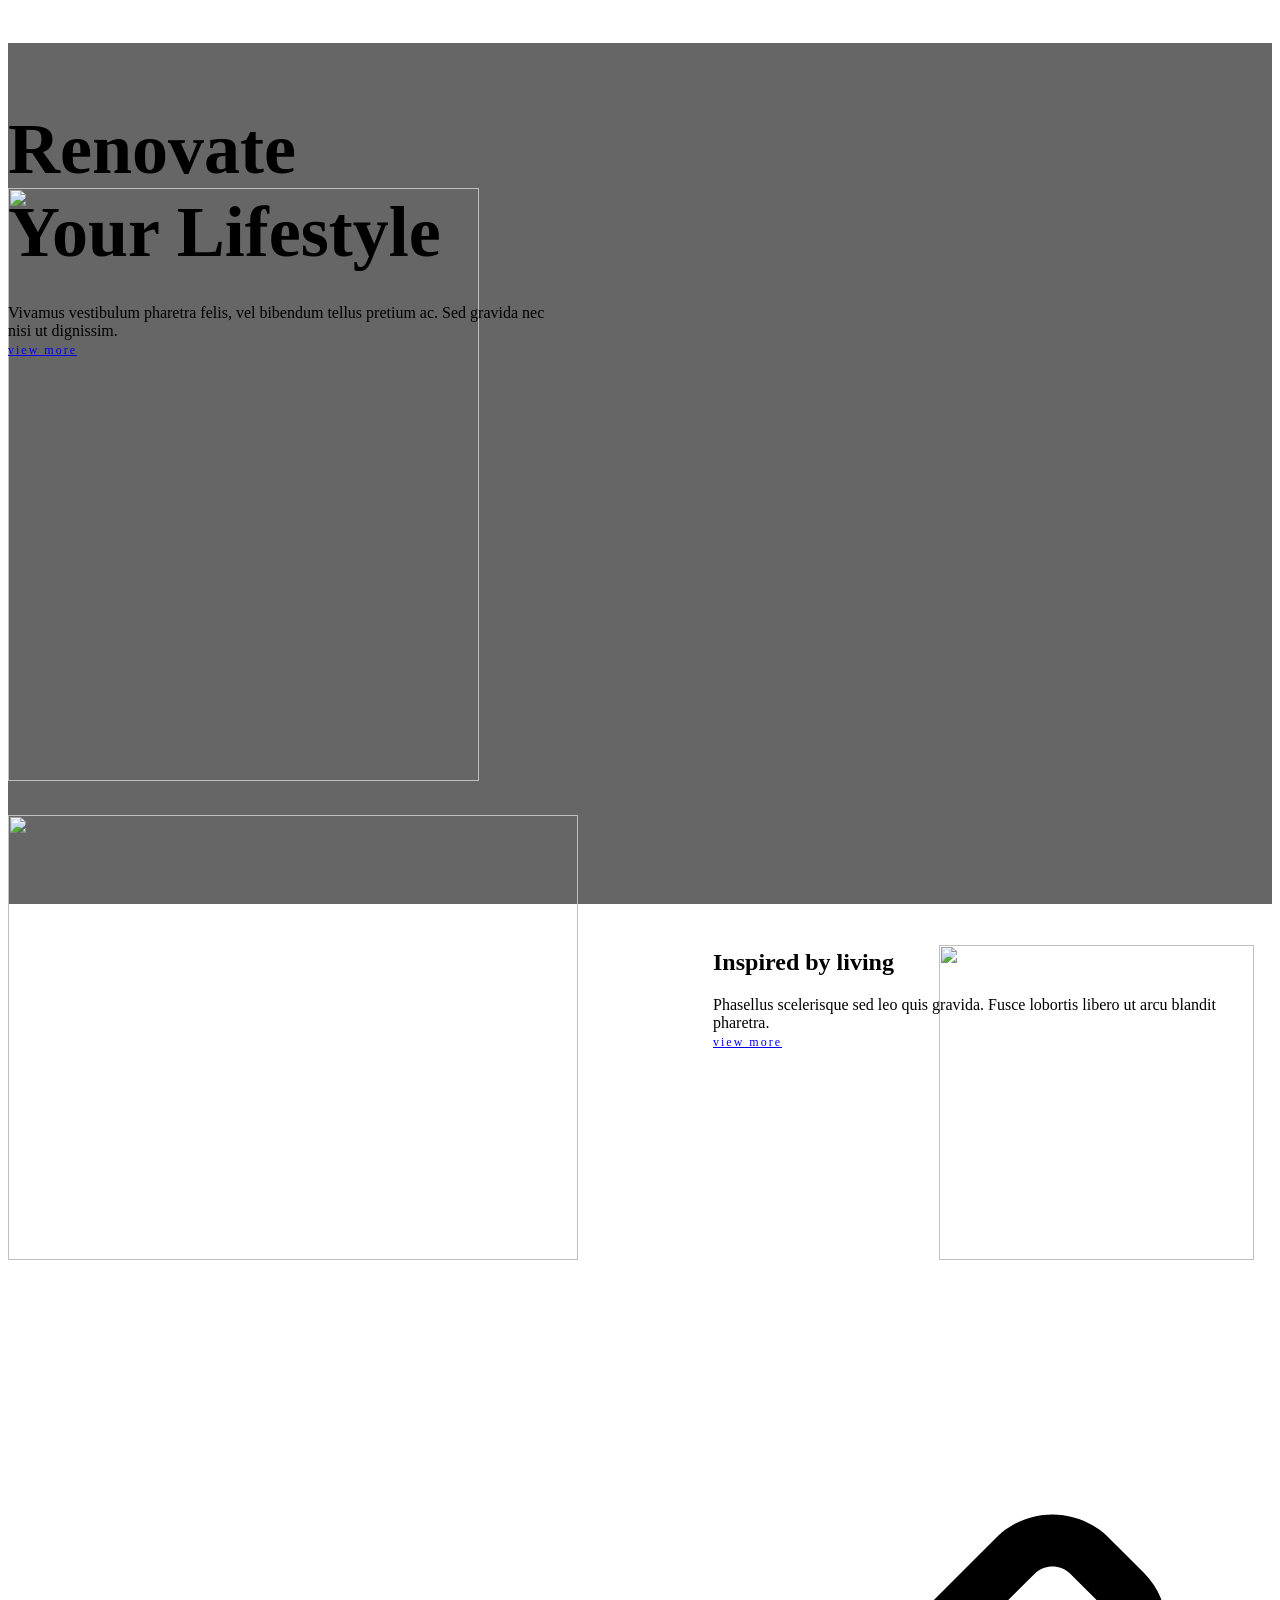
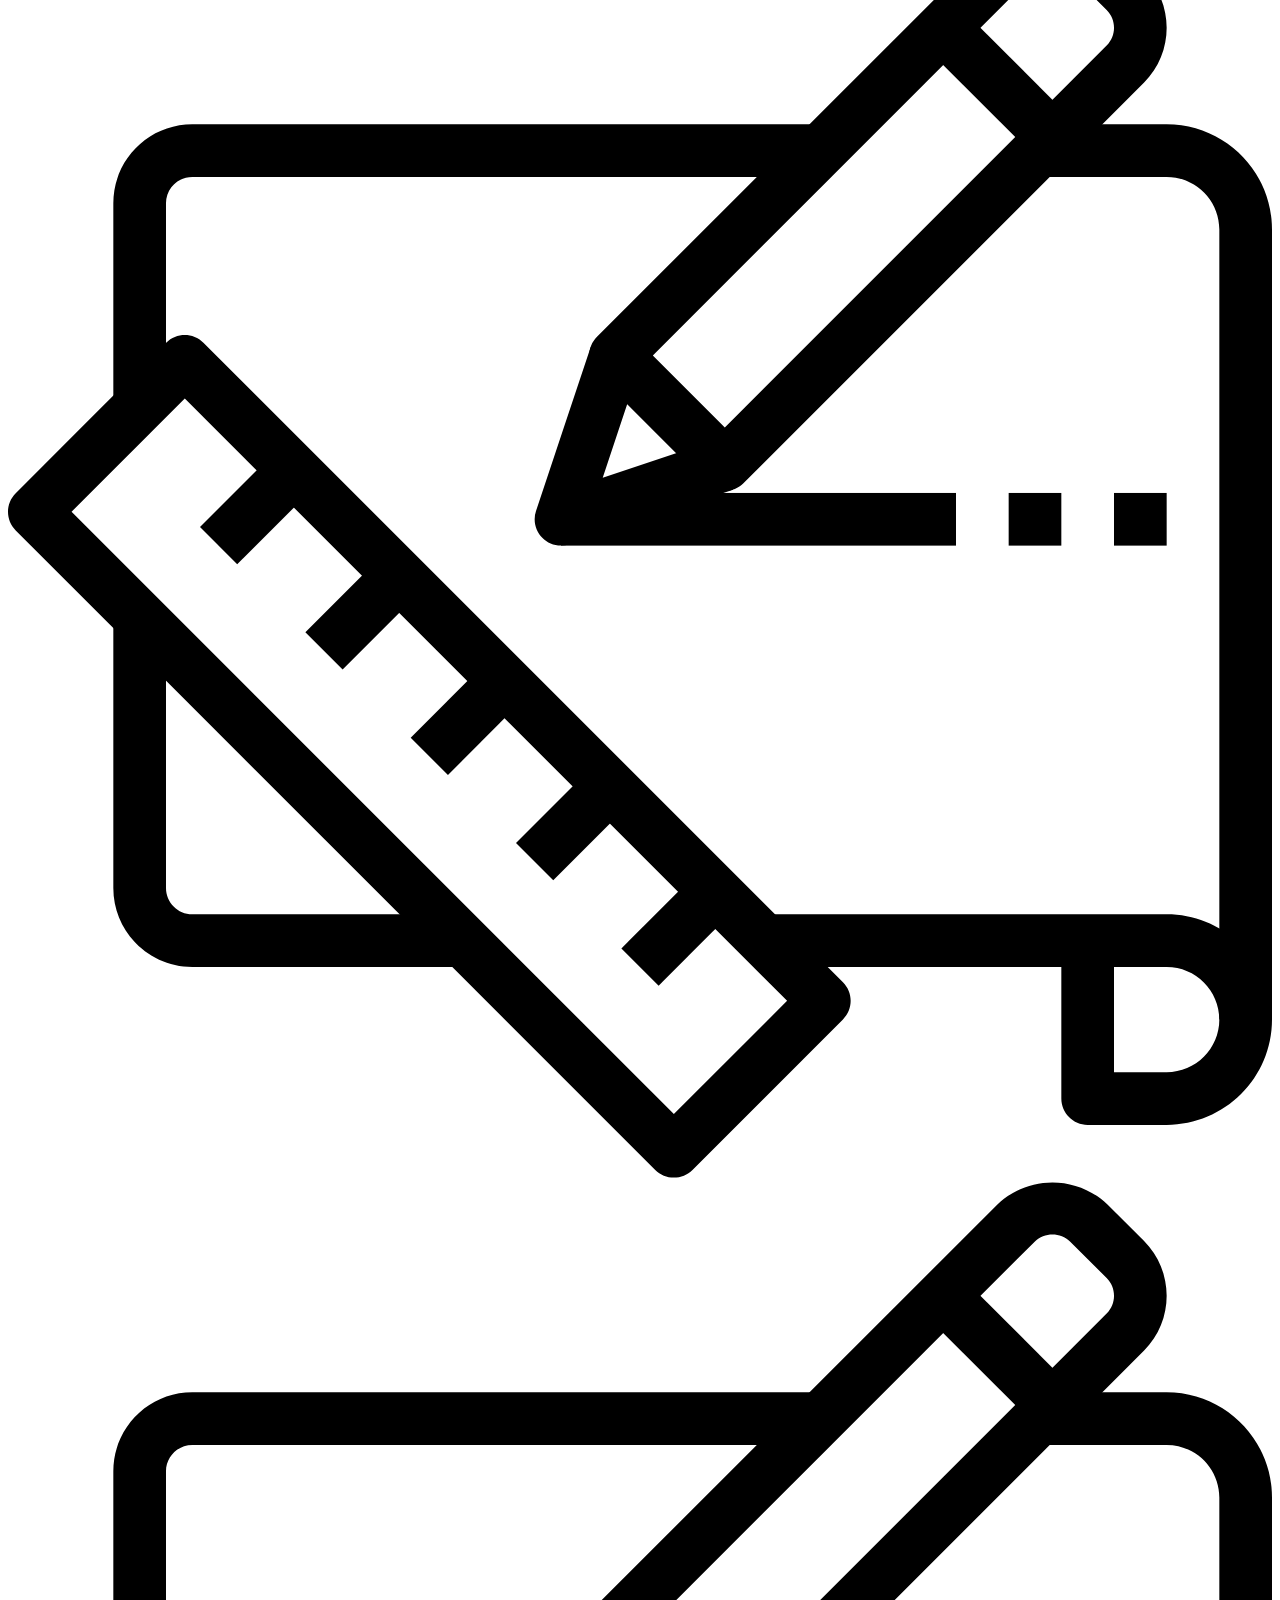
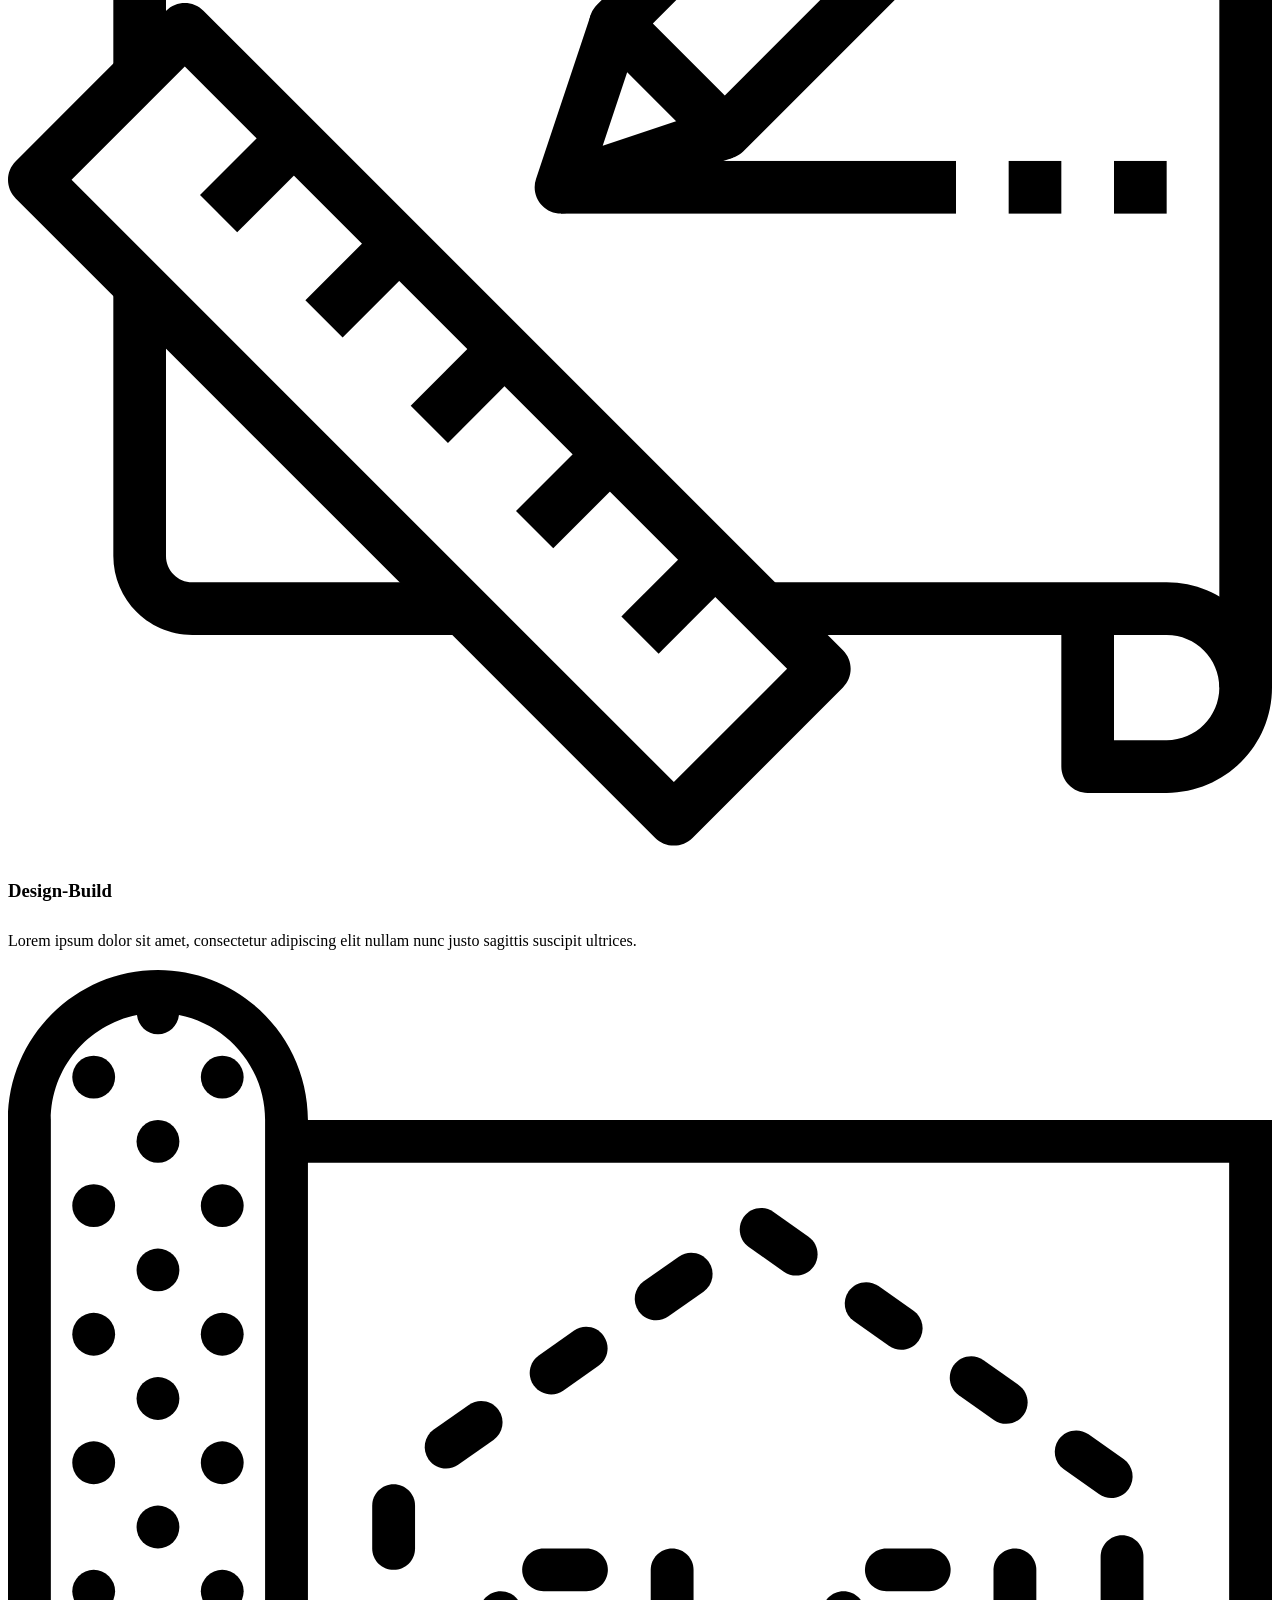
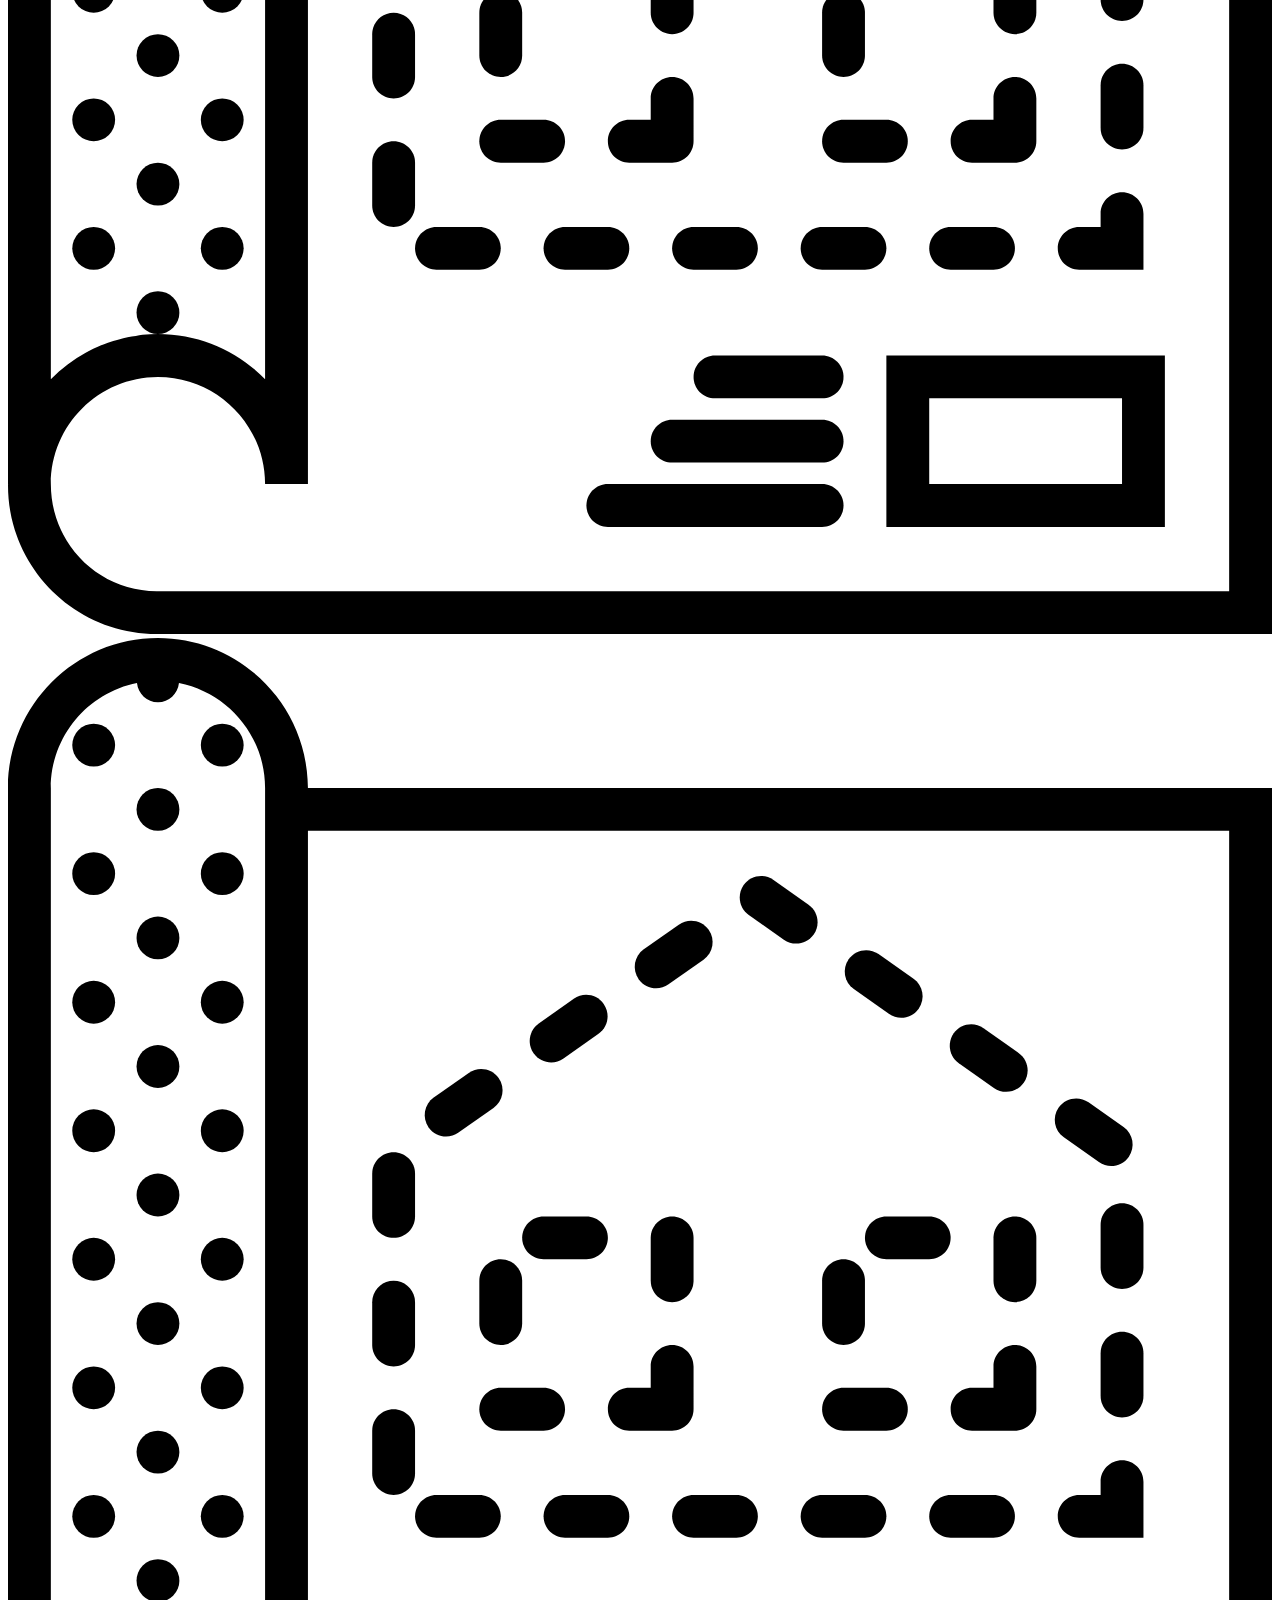
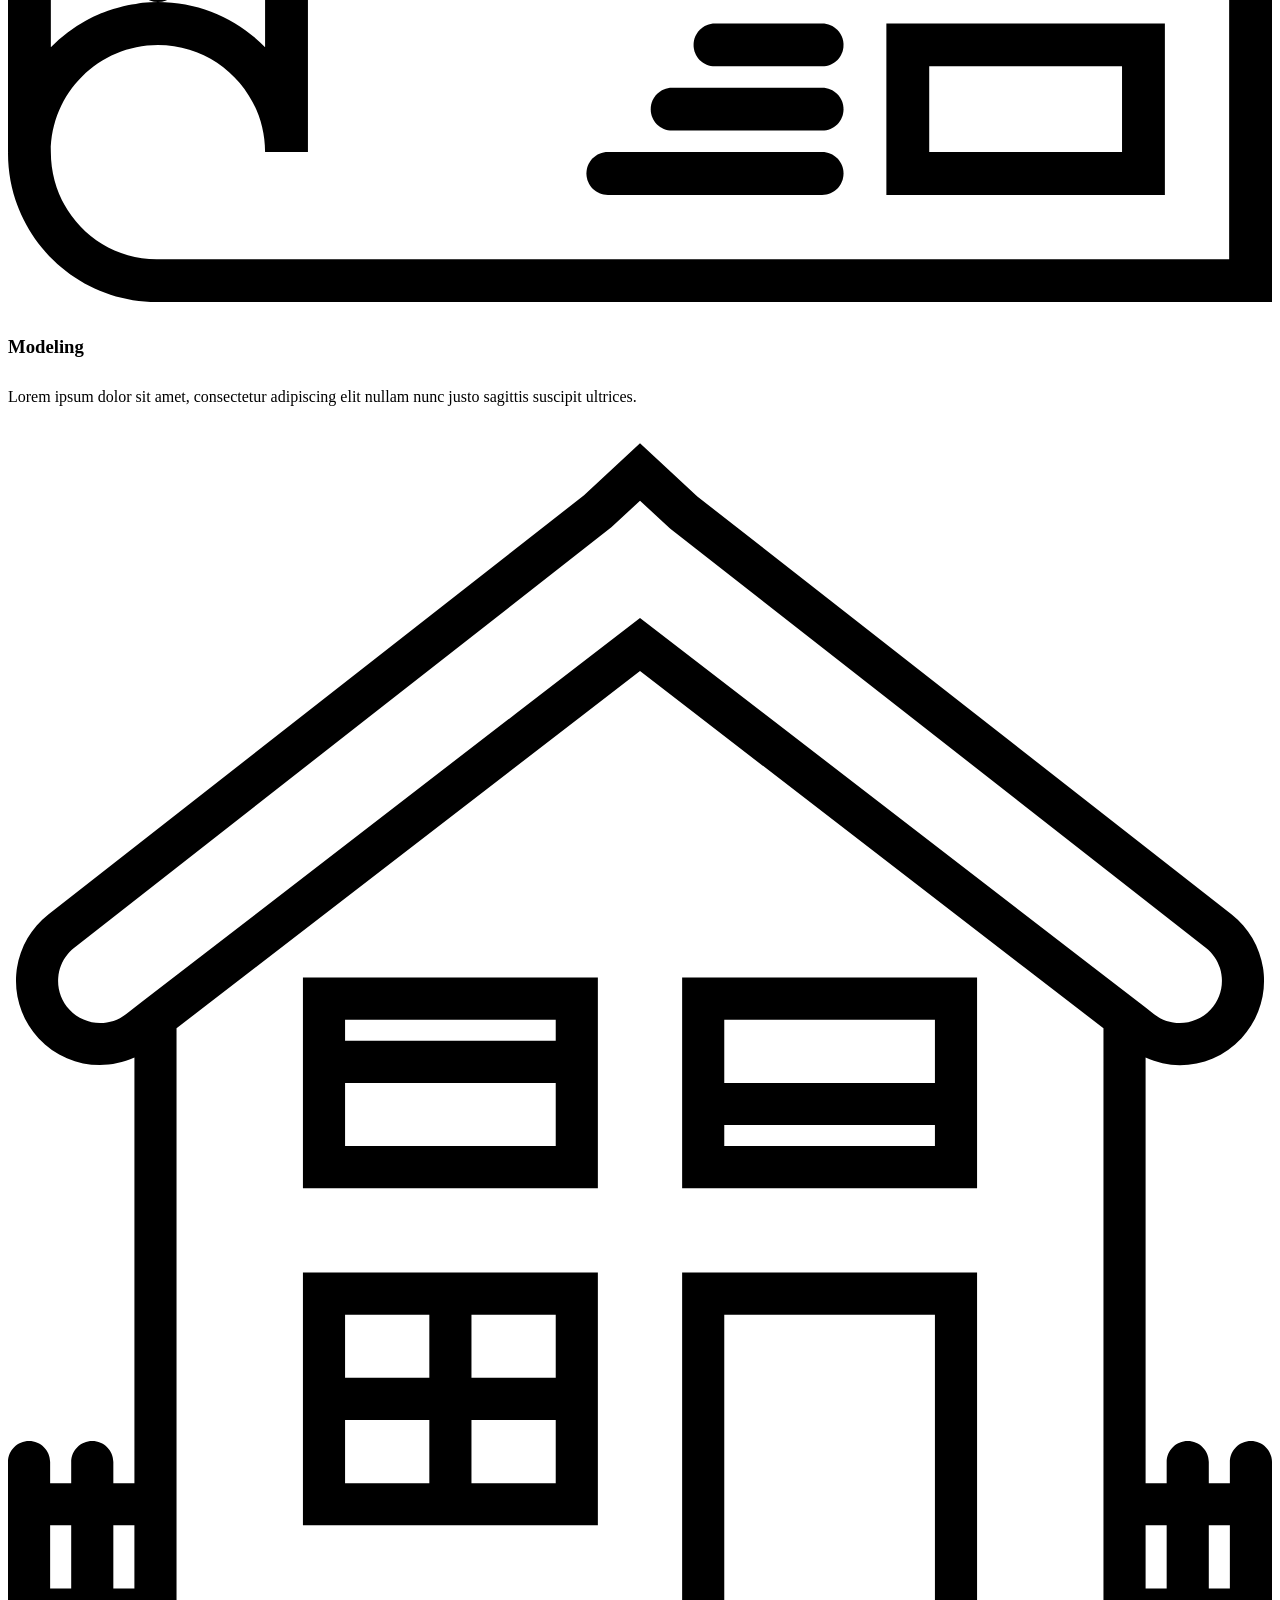
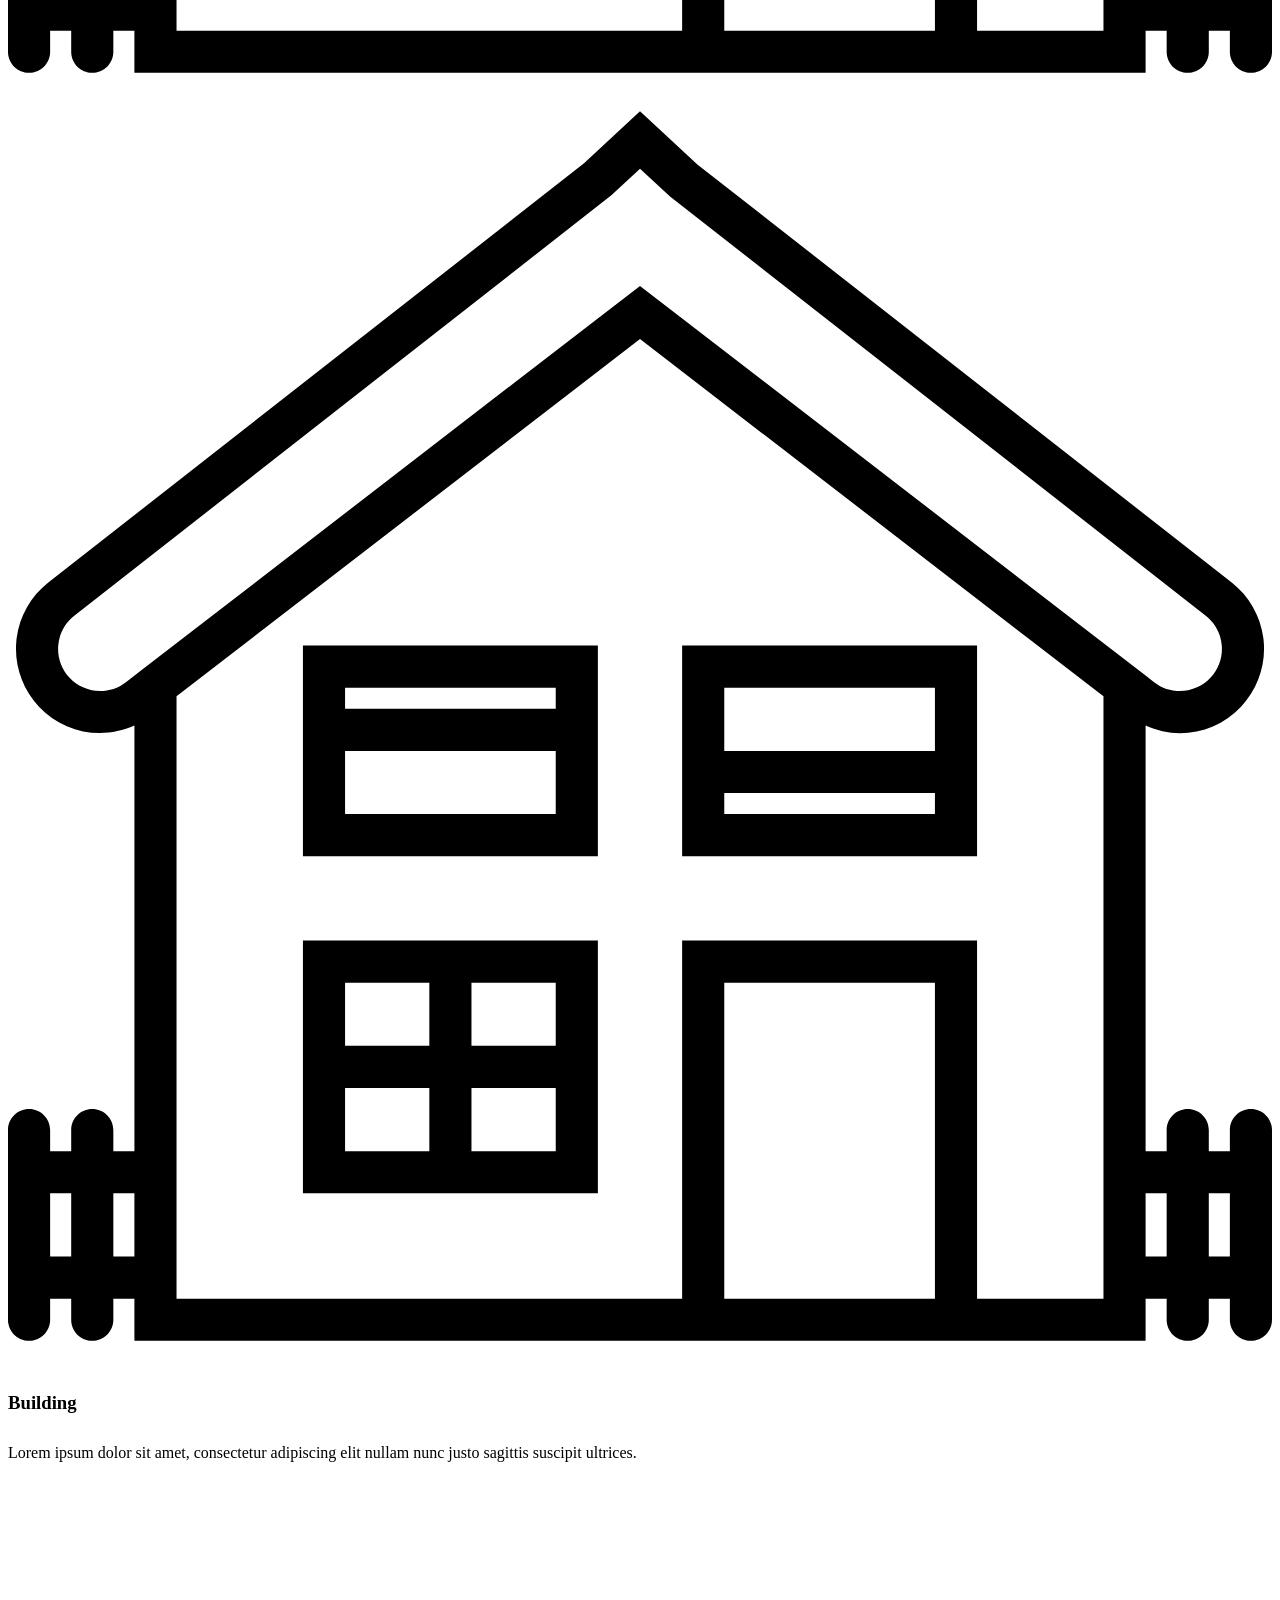
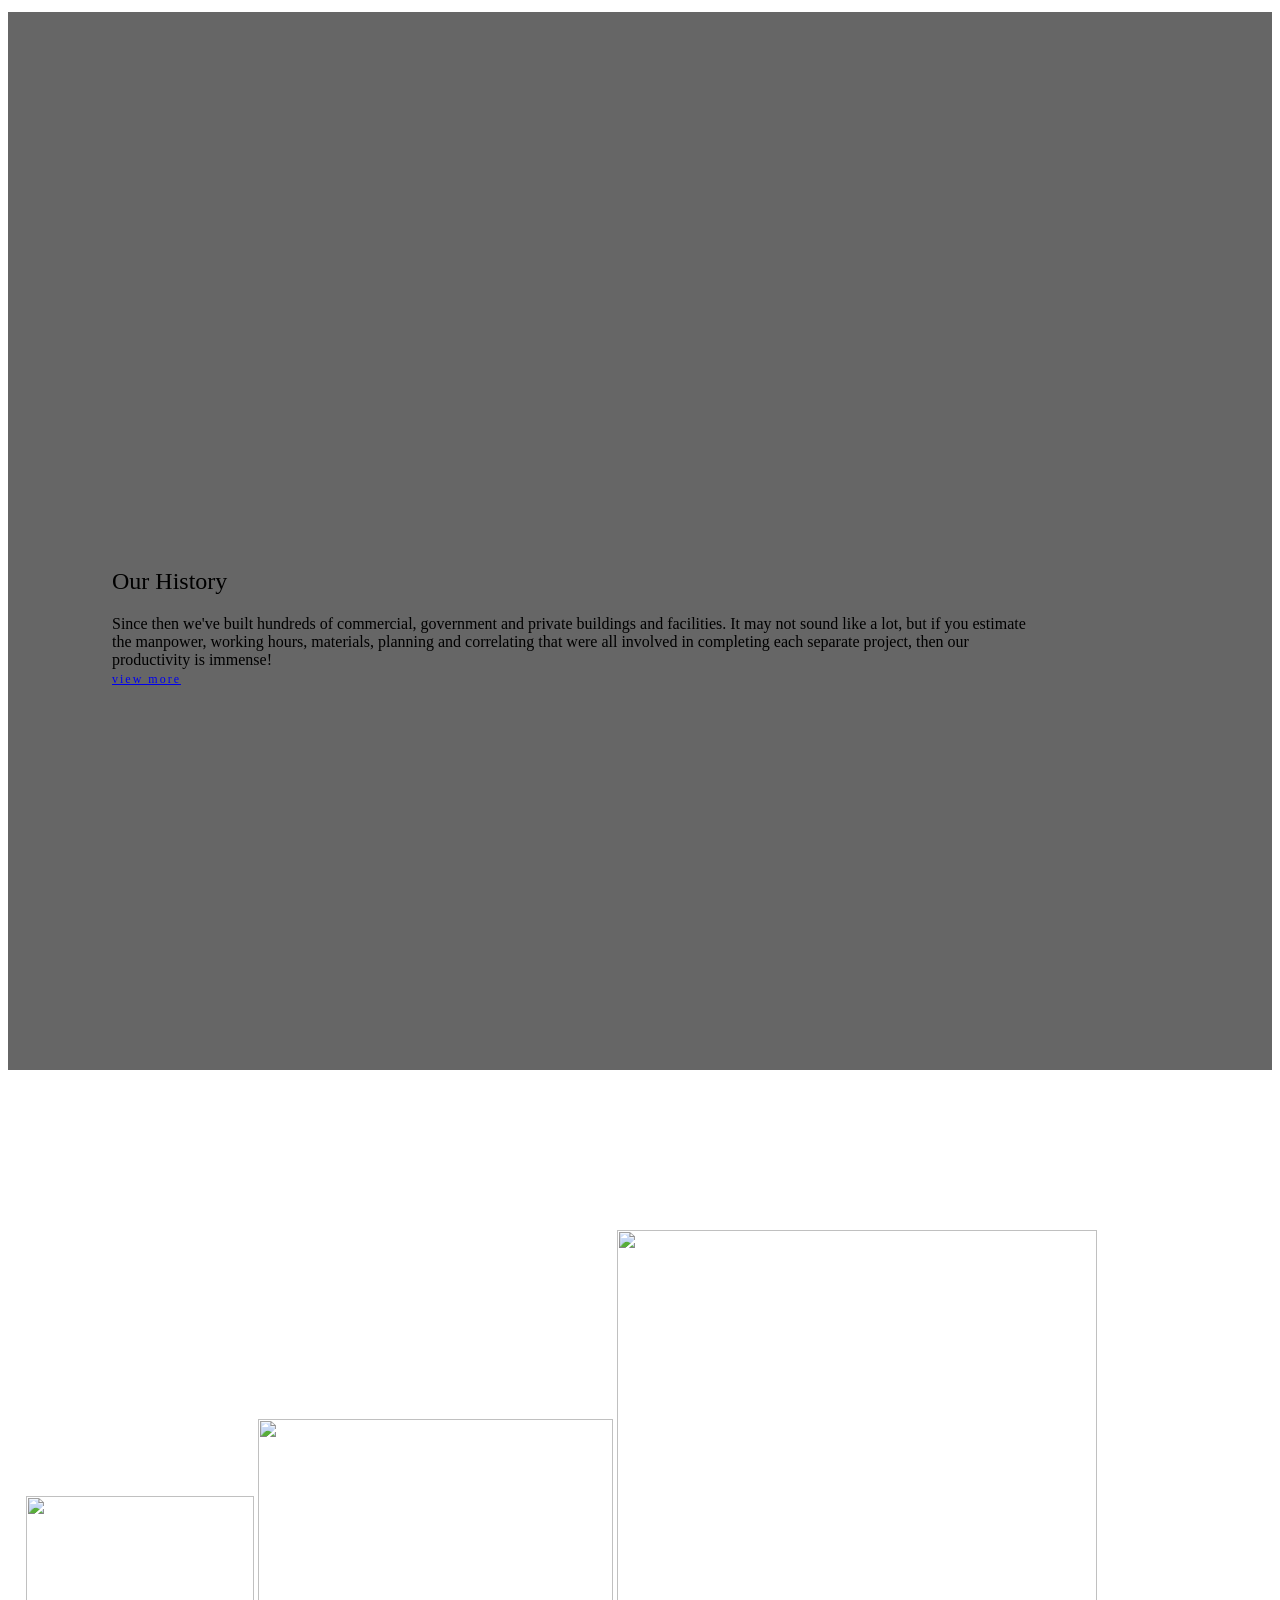
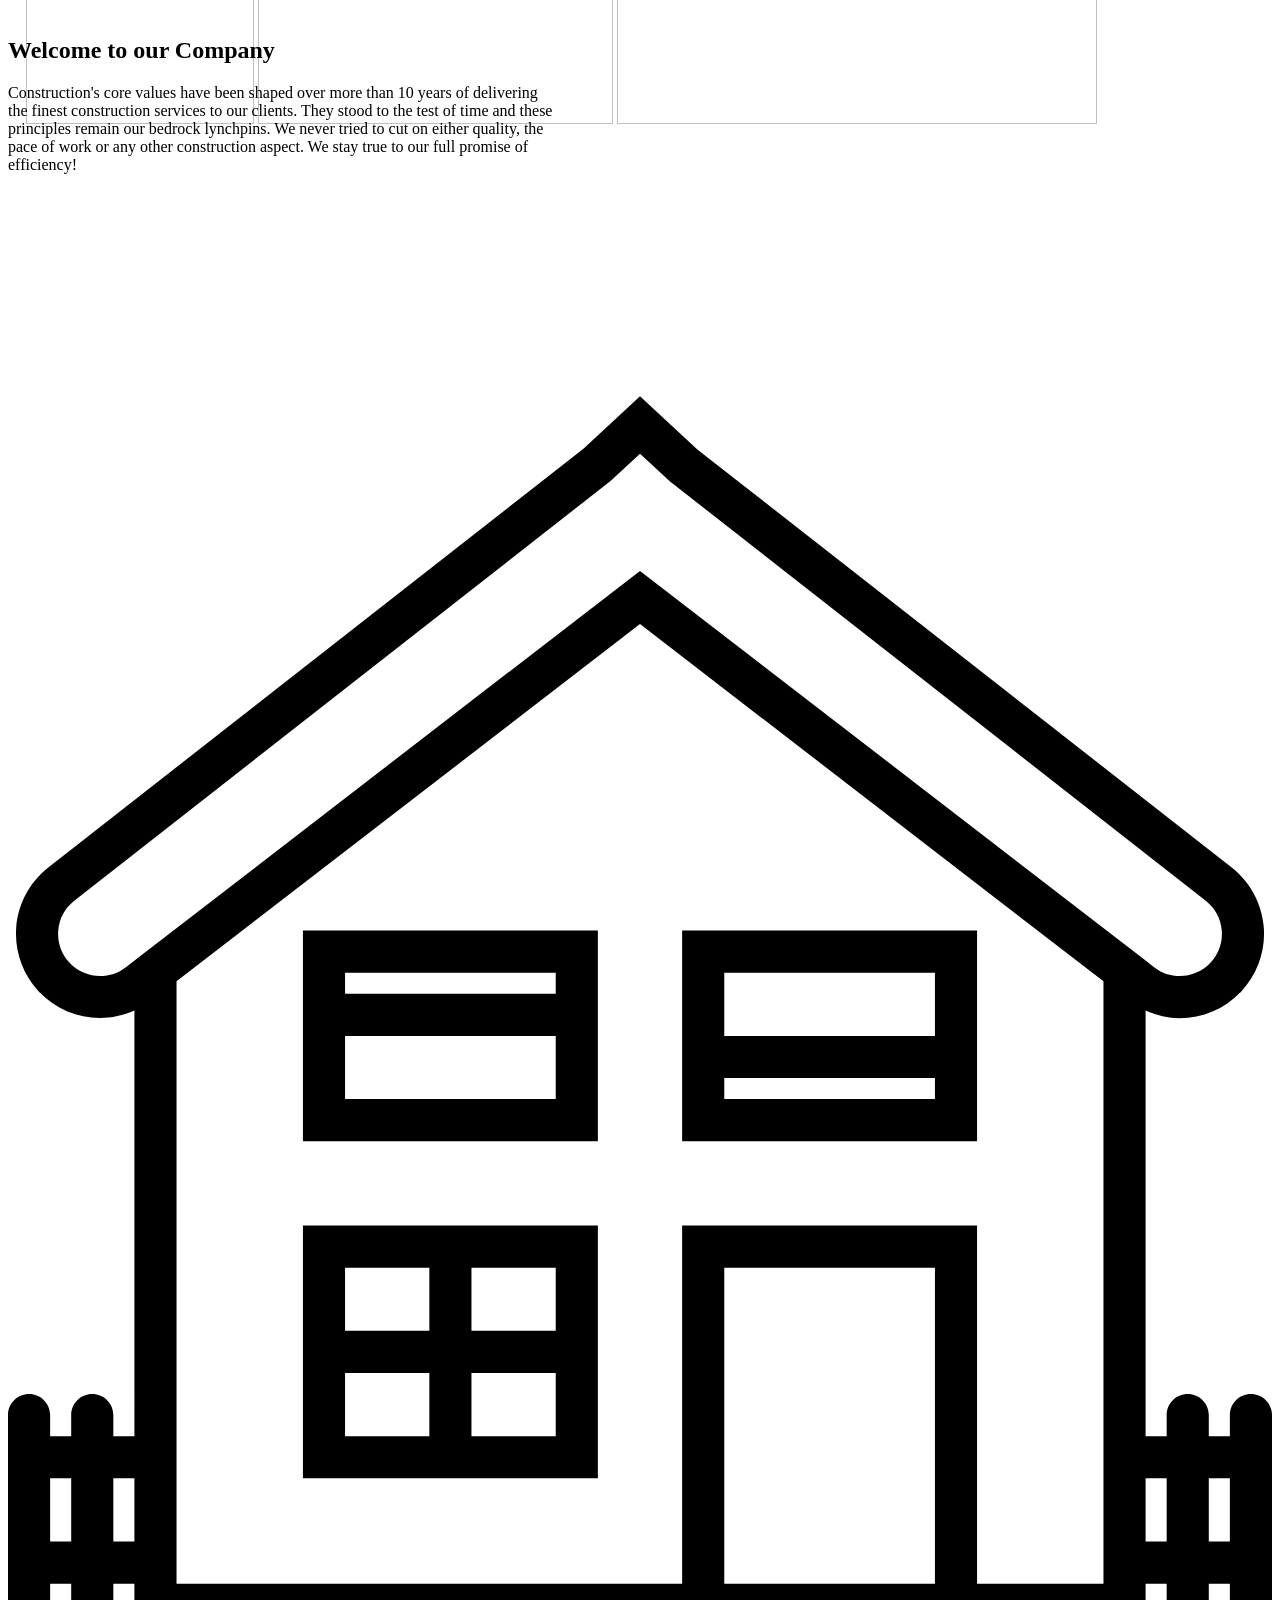
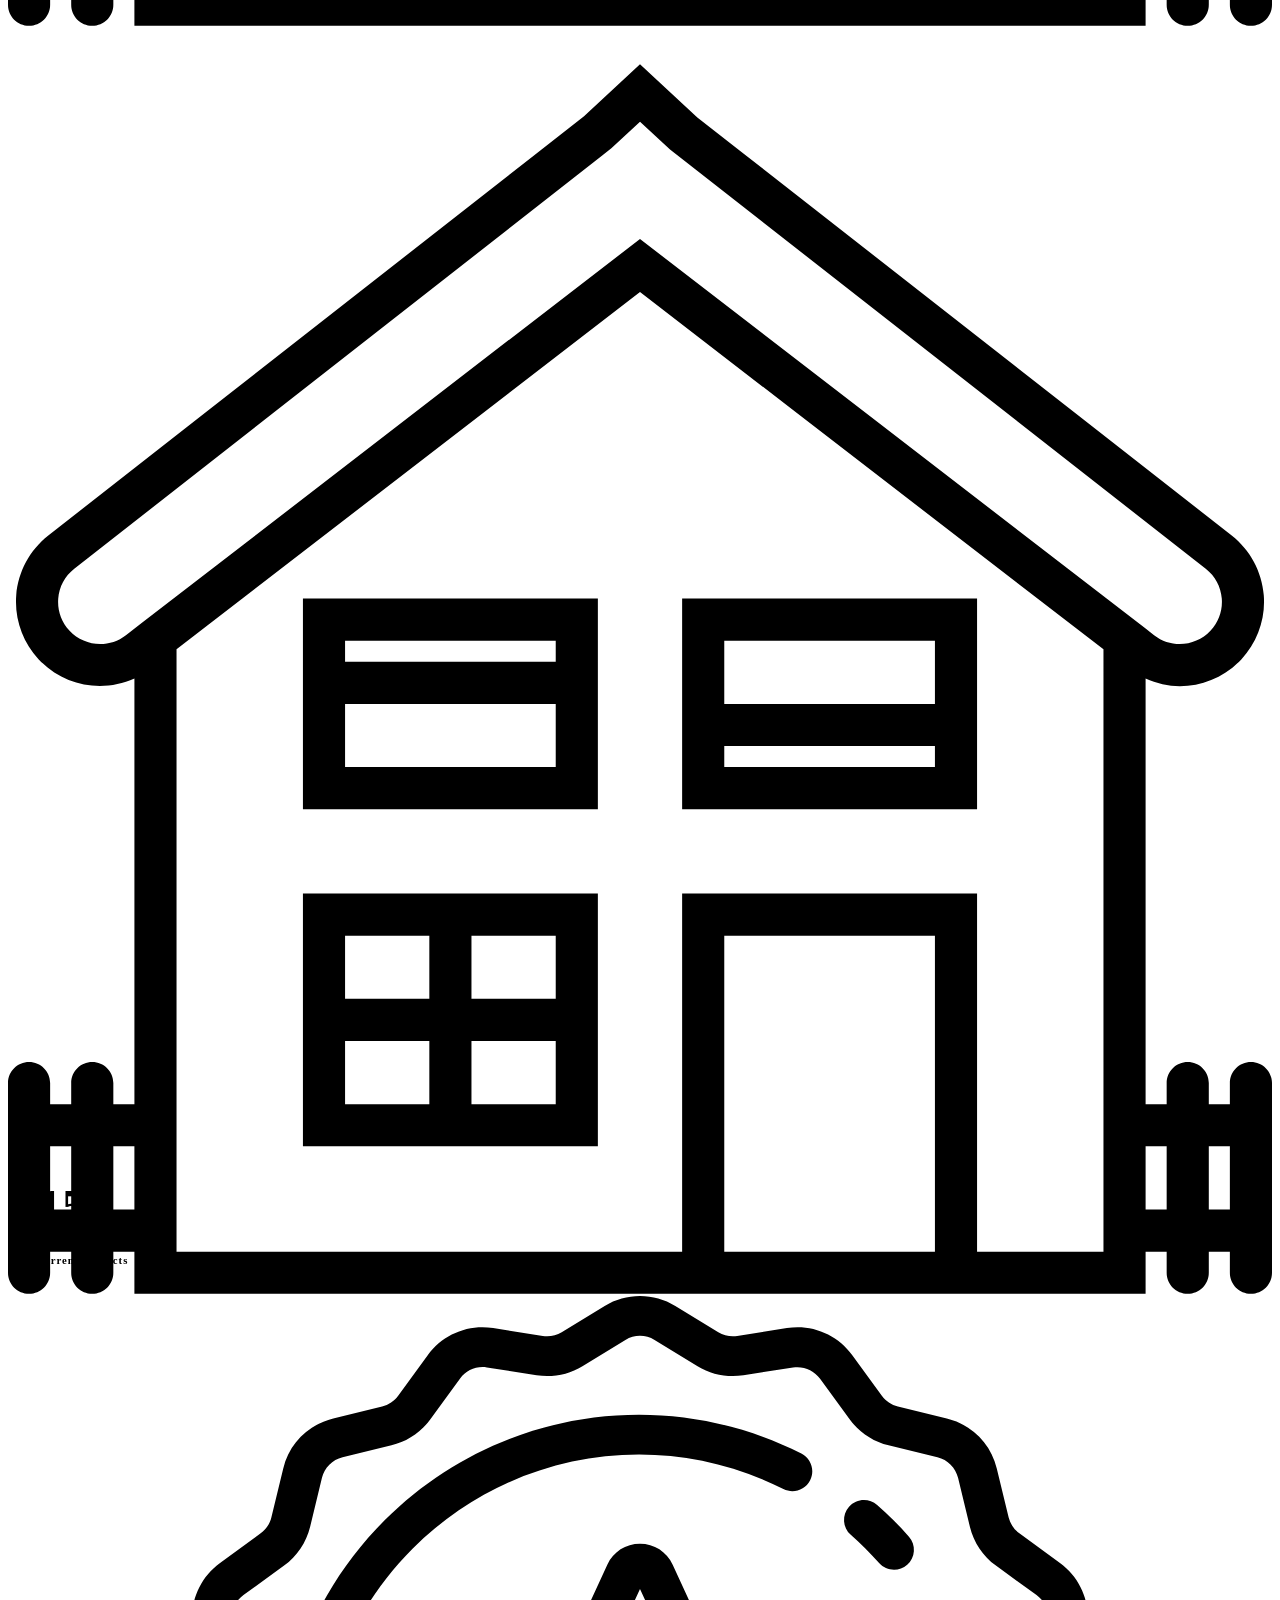
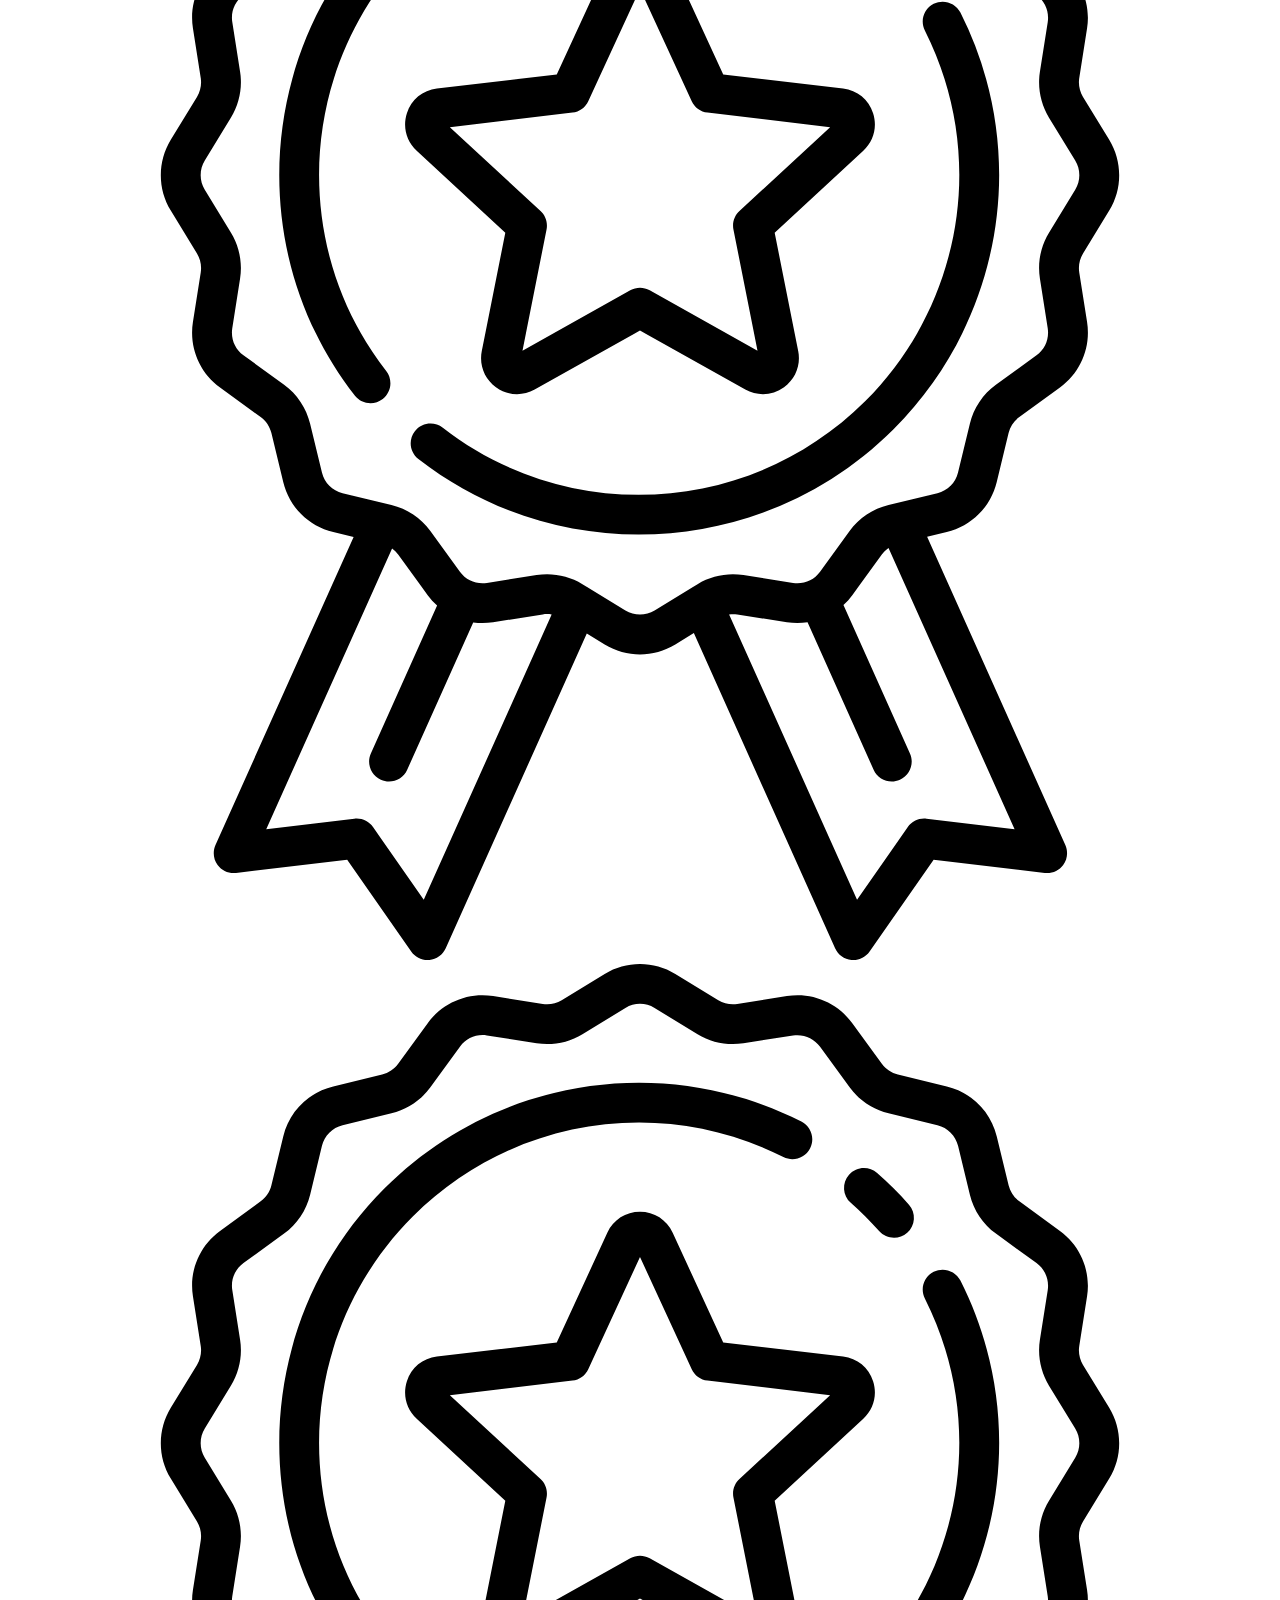
==== commit 21de99e1: "add different landing page" ====
--- a/body.html
+++ b/body.html
@@ -8,9 +8,9 @@
     <meta name="description" content="">
     <meta name="page_type" content="np-template-header-footer-from-plugin">
     <title>Page</title>
-    <link rel="stylesheet" href="body.css" media="screen">
-    <script class="u-script" type="text/javascript" src="jquery-1.9.1.min.js" defer=""></script>
-    <script class="u-script" type="text/javascript" src="//cccapp.nicepage.com/b1aafe7bcbc31301c05ec52330da8f331d18e720/nicepage.js" defer=""></script>
+<!--    <link rel="stylesheet" href="body2.css" media="screen">-->
+    <script class="u-script" type="text/javascript" src="https://cdnjs.cloudflare.com/ajax/libs/jquery/1.9.1/jquery.min.js" defer=""></script>
+<!--    <script class="u-script" type="text/javascript" src="//cccapp.nicepage.com/b1aafe7bcbc31301c05ec52330da8f331d18e720/nicepage.js" defer=""></script>-->
     <link id="u-google-font" rel="stylesheet" href="https://fonts.googleapis.com/css?family=Roboto+Condensed:300,300i,400,400i,700,700i|Roboto:100,100i,300,300i,400,400i,500,500i,700,700i,900,900i|heading-font|text-font">
     <style class="u-style">.u-section-1 {background-image: linear-gradient(0deg, rgba(0, 0, 0, 0.6), rgba(0, 0, 0, 0.6)), url("//images01.nicepage.com/b6/45/b645fcd2a5b5047b27c73533f191d2bb.jpeg"); background-position: 50% 50%}
     .u-section-1 .u-sheet-1 {min-height: 839px; margin-top: 0; margin-bottom: 0}
--- a/body2.css
+++ b/body2.css
@@ -0,0 +1,25073 @@
+/*begin-commonstyles animate*/@charset "UTF-8";
+
+/*!
+ * animate.css -http://daneden.me/animate
+ * Version - 3.7.0
+ * Licensed under the MIT license - http://opensource.org/licenses/MIT
+ *
+ * Copyright (c) 2018 Daniel Eden
+ */
+
+@-webkit-keyframes bounce {
+    from,
+    20%,
+    53%,
+    80%,
+    to {
+        -webkit-animation-timing-function: cubic-bezier(0.215, 0.61, 0.355, 1);
+        animation-timing-function: cubic-bezier(0.215, 0.61, 0.355, 1);
+        -webkit-transform: translate3d(0, 0, 0);
+        transform: translate3d(0, 0, 0);
+    }
+
+    40%,
+    43% {
+        -webkit-animation-timing-function: cubic-bezier(0.755, 0.05, 0.855, 0.06);
+        animation-timing-function: cubic-bezier(0.755, 0.05, 0.855, 0.06);
+        -webkit-transform: translate3d(0, -30px, 0);
+        transform: translate3d(0, -30px, 0);
+    }
+
+    70% {
+        -webkit-animation-timing-function: cubic-bezier(0.755, 0.05, 0.855, 0.06);
+        animation-timing-function: cubic-bezier(0.755, 0.05, 0.855, 0.06);
+        -webkit-transform: translate3d(0, -15px, 0);
+        transform: translate3d(0, -15px, 0);
+    }
+
+    90% {
+        -webkit-transform: translate3d(0, -4px, 0);
+        transform: translate3d(0, -4px, 0);
+    }
+}
+
+@keyframes bounce {
+    from,
+    20%,
+    53%,
+    80%,
+    to {
+        -webkit-animation-timing-function: cubic-bezier(0.215, 0.61, 0.355, 1);
+        animation-timing-function: cubic-bezier(0.215, 0.61, 0.355, 1);
+        -webkit-transform: translate3d(0, 0, 0);
+        transform: translate3d(0, 0, 0);
+    }
+
+    40%,
+    43% {
+        -webkit-animation-timing-function: cubic-bezier(0.755, 0.05, 0.855, 0.06);
+        animation-timing-function: cubic-bezier(0.755, 0.05, 0.855, 0.06);
+        -webkit-transform: translate3d(0, -30px, 0);
+        transform: translate3d(0, -30px, 0);
+    }
+
+    70% {
+        -webkit-animation-timing-function: cubic-bezier(0.755, 0.05, 0.855, 0.06);
+        animation-timing-function: cubic-bezier(0.755, 0.05, 0.855, 0.06);
+        -webkit-transform: translate3d(0, -15px, 0);
+        transform: translate3d(0, -15px, 0);
+    }
+
+    90% {
+        -webkit-transform: translate3d(0, -4px, 0);
+        transform: translate3d(0, -4px, 0);
+    }
+}
+
+.bounce {
+    -webkit-animation-name: bounce;
+    animation-name: bounce;
+    -webkit-transform-origin: center bottom;
+    transform-origin: center bottom;
+}
+
+@-webkit-keyframes flash {
+    from,
+    50%,
+    to {
+        opacity: 1;
+    }
+
+    25%,
+    75% {
+        opacity: 0;
+    }
+}
+
+@keyframes flash {
+    from,
+    50%,
+    to {
+        opacity: 1;
+    }
+
+    25%,
+    75% {
+        opacity: 0;
+    }
+}
+
+.flash {
+    -webkit-animation-name: flash;
+    animation-name: flash;
+}
+
+/* originally authored by Nick Pettit - https://github.com/nickpettit/glide */
+
+@-webkit-keyframes pulse {
+    from {
+        -webkit-transform: scale3d(1, 1, 1);
+        transform: scale3d(1, 1, 1);
+    }
+
+    50% {
+        -webkit-transform: scale3d(1.05, 1.05, 1.05);
+        transform: scale3d(1.05, 1.05, 1.05);
+    }
+
+    to {
+        -webkit-transform: scale3d(1, 1, 1);
+        transform: scale3d(1, 1, 1);
+    }
+}
+
+@keyframes pulse {
+    from {
+        -webkit-transform: scale3d(1, 1, 1);
+        transform: scale3d(1, 1, 1);
+    }
+
+    50% {
+        -webkit-transform: scale3d(1.05, 1.05, 1.05);
+        transform: scale3d(1.05, 1.05, 1.05);
+    }
+
+    to {
+        -webkit-transform: scale3d(1, 1, 1);
+        transform: scale3d(1, 1, 1);
+    }
+}
+
+.pulse {
+    -webkit-animation-name: pulse;
+    animation-name: pulse;
+}
+
+@-webkit-keyframes rubberBand {
+    from {
+        -webkit-transform: scale3d(1, 1, 1);
+        transform: scale3d(1, 1, 1);
+    }
+
+    30% {
+        -webkit-transform: scale3d(1.25, 0.75, 1);
+        transform: scale3d(1.25, 0.75, 1);
+    }
+
+    40% {
+        -webkit-transform: scale3d(0.75, 1.25, 1);
+        transform: scale3d(0.75, 1.25, 1);
+    }
+
+    50% {
+        -webkit-transform: scale3d(1.15, 0.85, 1);
+        transform: scale3d(1.15, 0.85, 1);
+    }
+
+    65% {
+        -webkit-transform: scale3d(0.95, 1.05, 1);
+        transform: scale3d(0.95, 1.05, 1);
+    }
+
+    75% {
+        -webkit-transform: scale3d(1.05, 0.95, 1);
+        transform: scale3d(1.05, 0.95, 1);
+    }
+
+    to {
+        -webkit-transform: scale3d(1, 1, 1);
+        transform: scale3d(1, 1, 1);
+    }
+}
+
+@keyframes rubberBand {
+    from {
+        -webkit-transform: scale3d(1, 1, 1);
+        transform: scale3d(1, 1, 1);
+    }
+
+    30% {
+        -webkit-transform: scale3d(1.25, 0.75, 1);
+        transform: scale3d(1.25, 0.75, 1);
+    }
+
+    40% {
+        -webkit-transform: scale3d(0.75, 1.25, 1);
+        transform: scale3d(0.75, 1.25, 1);
+    }
+
+    50% {
+        -webkit-transform: scale3d(1.15, 0.85, 1);
+        transform: scale3d(1.15, 0.85, 1);
+    }
+
+    65% {
+        -webkit-transform: scale3d(0.95, 1.05, 1);
+        transform: scale3d(0.95, 1.05, 1);
+    }
+
+    75% {
+        -webkit-transform: scale3d(1.05, 0.95, 1);
+        transform: scale3d(1.05, 0.95, 1);
+    }
+
+    to {
+        -webkit-transform: scale3d(1, 1, 1);
+        transform: scale3d(1, 1, 1);
+    }
+}
+
+.rubberBand {
+    -webkit-animation-name: rubberBand;
+    animation-name: rubberBand;
+}
+
+@-webkit-keyframes shake {
+    from,
+    to {
+        -webkit-transform: translate3d(0, 0, 0);
+        transform: translate3d(0, 0, 0);
+    }
+
+    10%,
+    30%,
+    50%,
+    70%,
+    90% {
+        -webkit-transform: translate3d(-10px, 0, 0);
+        transform: translate3d(-10px, 0, 0);
+    }
+
+    20%,
+    40%,
+    60%,
+    80% {
+        -webkit-transform: translate3d(10px, 0, 0);
+        transform: translate3d(10px, 0, 0);
+    }
+}
+
+@keyframes shake {
+    from,
+    to {
+        -webkit-transform: translate3d(0, 0, 0);
+        transform: translate3d(0, 0, 0);
+    }
+
+    10%,
+    30%,
+    50%,
+    70%,
+    90% {
+        -webkit-transform: translate3d(-10px, 0, 0);
+        transform: translate3d(-10px, 0, 0);
+    }
+
+    20%,
+    40%,
+    60%,
+    80% {
+        -webkit-transform: translate3d(10px, 0, 0);
+        transform: translate3d(10px, 0, 0);
+    }
+}
+
+.shake {
+    -webkit-animation-name: shake;
+    animation-name: shake;
+}
+
+@-webkit-keyframes headShake {
+    0% {
+        -webkit-transform: translateX(0);
+        transform: translateX(0);
+    }
+
+    6.5% {
+        -webkit-transform: translateX(-6px) rotateY(-9deg);
+        transform: translateX(-6px) rotateY(-9deg);
+    }
+
+    18.5% {
+        -webkit-transform: translateX(5px) rotateY(7deg);
+        transform: translateX(5px) rotateY(7deg);
+    }
+
+    31.5% {
+        -webkit-transform: translateX(-3px) rotateY(-5deg);
+        transform: translateX(-3px) rotateY(-5deg);
+    }
+
+    43.5% {
+        -webkit-transform: translateX(2px) rotateY(3deg);
+        transform: translateX(2px) rotateY(3deg);
+    }
+
+    50% {
+        -webkit-transform: translateX(0);
+        transform: translateX(0);
+    }
+}
+
+@keyframes headShake {
+    0% {
+        -webkit-transform: translateX(0);
+        transform: translateX(0);
+    }
+
+    6.5% {
+        -webkit-transform: translateX(-6px) rotateY(-9deg);
+        transform: translateX(-6px) rotateY(-9deg);
+    }
+
+    18.5% {
+        -webkit-transform: translateX(5px) rotateY(7deg);
+        transform: translateX(5px) rotateY(7deg);
+    }
+
+    31.5% {
+        -webkit-transform: translateX(-3px) rotateY(-5deg);
+        transform: translateX(-3px) rotateY(-5deg);
+    }
+
+    43.5% {
+        -webkit-transform: translateX(2px) rotateY(3deg);
+        transform: translateX(2px) rotateY(3deg);
+    }
+
+    50% {
+        -webkit-transform: translateX(0);
+        transform: translateX(0);
+    }
+}
+
+.headShake {
+    -webkit-animation-timing-function: ease-in-out;
+    animation-timing-function: ease-in-out;
+    -webkit-animation-name: headShake;
+    animation-name: headShake;
+}
+
+@-webkit-keyframes swing {
+    20% {
+        -webkit-transform: rotate3d(0, 0, 1, 15deg);
+        transform: rotate3d(0, 0, 1, 15deg);
+    }
+
+    40% {
+        -webkit-transform: rotate3d(0, 0, 1, -10deg);
+        transform: rotate3d(0, 0, 1, -10deg);
+    }
+
+    60% {
+        -webkit-transform: rotate3d(0, 0, 1, 5deg);
+        transform: rotate3d(0, 0, 1, 5deg);
+    }
+
+    80% {
+        -webkit-transform: rotate3d(0, 0, 1, -5deg);
+        transform: rotate3d(0, 0, 1, -5deg);
+    }
+
+    to {
+        -webkit-transform: rotate3d(0, 0, 1, 0deg);
+        transform: rotate3d(0, 0, 1, 0deg);
+    }
+}
+
+@keyframes swing {
+    20% {
+        -webkit-transform: rotate3d(0, 0, 1, 15deg);
+        transform: rotate3d(0, 0, 1, 15deg);
+    }
+
+    40% {
+        -webkit-transform: rotate3d(0, 0, 1, -10deg);
+        transform: rotate3d(0, 0, 1, -10deg);
+    }
+
+    60% {
+        -webkit-transform: rotate3d(0, 0, 1, 5deg);
+        transform: rotate3d(0, 0, 1, 5deg);
+    }
+
+    80% {
+        -webkit-transform: rotate3d(0, 0, 1, -5deg);
+        transform: rotate3d(0, 0, 1, -5deg);
+    }
+
+    to {
+        -webkit-transform: rotate3d(0, 0, 1, 0deg);
+        transform: rotate3d(0, 0, 1, 0deg);
+    }
+}
+
+.swing {
+    -webkit-transform-origin: top center;
+    transform-origin: top center;
+    -webkit-animation-name: swing;
+    animation-name: swing;
+}
+
+@-webkit-keyframes tada {
+    from {
+        -webkit-transform: scale3d(1, 1, 1);
+        transform: scale3d(1, 1, 1);
+    }
+
+    10%,
+    20% {
+        -webkit-transform: scale3d(0.9, 0.9, 0.9) rotate3d(0, 0, 1, -3deg);
+        transform: scale3d(0.9, 0.9, 0.9) rotate3d(0, 0, 1, -3deg);
+    }
+
+    30%,
+    50%,
+    70%,
+    90% {
+        -webkit-transform: scale3d(1.1, 1.1, 1.1) rotate3d(0, 0, 1, 3deg);
+        transform: scale3d(1.1, 1.1, 1.1) rotate3d(0, 0, 1, 3deg);
+    }
+
+    40%,
+    60%,
+    80% {
+        -webkit-transform: scale3d(1.1, 1.1, 1.1) rotate3d(0, 0, 1, -3deg);
+        transform: scale3d(1.1, 1.1, 1.1) rotate3d(0, 0, 1, -3deg);
+    }
+
+    to {
+        -webkit-transform: scale3d(1, 1, 1);
+        transform: scale3d(1, 1, 1);
+    }
+}
+
+@keyframes tada {
+    from {
+        -webkit-transform: scale3d(1, 1, 1);
+        transform: scale3d(1, 1, 1);
+    }
+
+    10%,
+    20% {
+        -webkit-transform: scale3d(0.9, 0.9, 0.9) rotate3d(0, 0, 1, -3deg);
+        transform: scale3d(0.9, 0.9, 0.9) rotate3d(0, 0, 1, -3deg);
+    }
+
+    30%,
+    50%,
+    70%,
+    90% {
+        -webkit-transform: scale3d(1.1, 1.1, 1.1) rotate3d(0, 0, 1, 3deg);
+        transform: scale3d(1.1, 1.1, 1.1) rotate3d(0, 0, 1, 3deg);
+    }
+
+    40%,
+    60%,
+    80% {
+        -webkit-transform: scale3d(1.1, 1.1, 1.1) rotate3d(0, 0, 1, -3deg);
+        transform: scale3d(1.1, 1.1, 1.1) rotate3d(0, 0, 1, -3deg);
+    }
+
+    to {
+        -webkit-transform: scale3d(1, 1, 1);
+        transform: scale3d(1, 1, 1);
+    }
+}
+
+.tada {
+    -webkit-animation-name: tada;
+    animation-name: tada;
+}
+
+/* originally authored by Nick Pettit - https://github.com/nickpettit/glide */
+
+@-webkit-keyframes wobble {
+    from {
+        -webkit-transform: translate3d(0, 0, 0);
+        transform: translate3d(0, 0, 0);
+    }
+
+    15% {
+        -webkit-transform: translate3d(-25%, 0, 0) rotate3d(0, 0, 1, -5deg);
+        transform: translate3d(-25%, 0, 0) rotate3d(0, 0, 1, -5deg);
+    }
+
+    30% {
+        -webkit-transform: translate3d(20%, 0, 0) rotate3d(0, 0, 1, 3deg);
+        transform: translate3d(20%, 0, 0) rotate3d(0, 0, 1, 3deg);
+    }
+
+    45% {
+        -webkit-transform: translate3d(-15%, 0, 0) rotate3d(0, 0, 1, -3deg);
+        transform: translate3d(-15%, 0, 0) rotate3d(0, 0, 1, -3deg);
+    }
+
+    60% {
+        -webkit-transform: translate3d(10%, 0, 0) rotate3d(0, 0, 1, 2deg);
+        transform: translate3d(10%, 0, 0) rotate3d(0, 0, 1, 2deg);
+    }
+
+    75% {
+        -webkit-transform: translate3d(-5%, 0, 0) rotate3d(0, 0, 1, -1deg);
+        transform: translate3d(-5%, 0, 0) rotate3d(0, 0, 1, -1deg);
+    }
+
+    to {
+        -webkit-transform: translate3d(0, 0, 0);
+        transform: translate3d(0, 0, 0);
+    }
+}
+
+@keyframes wobble {
+    from {
+        -webkit-transform: translate3d(0, 0, 0);
+        transform: translate3d(0, 0, 0);
+    }
+
+    15% {
+        -webkit-transform: translate3d(-25%, 0, 0) rotate3d(0, 0, 1, -5deg);
+        transform: translate3d(-25%, 0, 0) rotate3d(0, 0, 1, -5deg);
+    }
+
+    30% {
+        -webkit-transform: translate3d(20%, 0, 0) rotate3d(0, 0, 1, 3deg);
+        transform: translate3d(20%, 0, 0) rotate3d(0, 0, 1, 3deg);
+    }
+
+    45% {
+        -webkit-transform: translate3d(-15%, 0, 0) rotate3d(0, 0, 1, -3deg);
+        transform: translate3d(-15%, 0, 0) rotate3d(0, 0, 1, -3deg);
+    }
+
+    60% {
+        -webkit-transform: translate3d(10%, 0, 0) rotate3d(0, 0, 1, 2deg);
+        transform: translate3d(10%, 0, 0) rotate3d(0, 0, 1, 2deg);
+    }
+
+    75% {
+        -webkit-transform: translate3d(-5%, 0, 0) rotate3d(0, 0, 1, -1deg);
+        transform: translate3d(-5%, 0, 0) rotate3d(0, 0, 1, -1deg);
+    }
+
+    to {
+        -webkit-transform: translate3d(0, 0, 0);
+        transform: translate3d(0, 0, 0);
+    }
+}
+
+.wobble {
+    -webkit-animation-name: wobble;
+    animation-name: wobble;
+}
+
+@-webkit-keyframes jello {
+    from,
+    11.1%,
+    to {
+        -webkit-transform: translate3d(0, 0, 0);
+        transform: translate3d(0, 0, 0);
+    }
+
+    22.2% {
+        -webkit-transform: skewX(-12.5deg) skewY(-12.5deg);
+        transform: skewX(-12.5deg) skewY(-12.5deg);
+    }
+
+    33.3% {
+        -webkit-transform: skewX(6.25deg) skewY(6.25deg);
+        transform: skewX(6.25deg) skewY(6.25deg);
+    }
+
+    44.4% {
+        -webkit-transform: skewX(-3.125deg) skewY(-3.125deg);
+        transform: skewX(-3.125deg) skewY(-3.125deg);
+    }
+
+    55.5% {
+        -webkit-transform: skewX(1.5625deg) skewY(1.5625deg);
+        transform: skewX(1.5625deg) skewY(1.5625deg);
+    }
+
+    66.6% {
+        -webkit-transform: skewX(-0.78125deg) skewY(-0.78125deg);
+        transform: skewX(-0.78125deg) skewY(-0.78125deg);
+    }
+
+    77.7% {
+        -webkit-transform: skewX(0.390625deg) skewY(0.390625deg);
+        transform: skewX(0.390625deg) skewY(0.390625deg);
+    }
+
+    88.8% {
+        -webkit-transform: skewX(-0.1953125deg) skewY(-0.1953125deg);
+        transform: skewX(-0.1953125deg) skewY(-0.1953125deg);
+    }
+}
+
+@keyframes jello {
+    from,
+    11.1%,
+    to {
+        -webkit-transform: translate3d(0, 0, 0);
+        transform: translate3d(0, 0, 0);
+    }
+
+    22.2% {
+        -webkit-transform: skewX(-12.5deg) skewY(-12.5deg);
+        transform: skewX(-12.5deg) skewY(-12.5deg);
+    }
+
+    33.3% {
+        -webkit-transform: skewX(6.25deg) skewY(6.25deg);
+        transform: skewX(6.25deg) skewY(6.25deg);
+    }
+
+    44.4% {
+        -webkit-transform: skewX(-3.125deg) skewY(-3.125deg);
+        transform: skewX(-3.125deg) skewY(-3.125deg);
+    }
+
+    55.5% {
+        -webkit-transform: skewX(1.5625deg) skewY(1.5625deg);
+        transform: skewX(1.5625deg) skewY(1.5625deg);
+    }
+
+    66.6% {
+        -webkit-transform: skewX(-0.78125deg) skewY(-0.78125deg);
+        transform: skewX(-0.78125deg) skewY(-0.78125deg);
+    }
+
+    77.7% {
+        -webkit-transform: skewX(0.390625deg) skewY(0.390625deg);
+        transform: skewX(0.390625deg) skewY(0.390625deg);
+    }
+
+    88.8% {
+        -webkit-transform: skewX(-0.1953125deg) skewY(-0.1953125deg);
+        transform: skewX(-0.1953125deg) skewY(-0.1953125deg);
+    }
+}
+
+.jello {
+    -webkit-animation-name: jello;
+    animation-name: jello;
+    -webkit-transform-origin: center;
+    transform-origin: center;
+}
+
+@-webkit-keyframes heartBeat {
+    0% {
+        -webkit-transform: scale(1);
+        transform: scale(1);
+    }
+
+    14% {
+        -webkit-transform: scale(1.3);
+        transform: scale(1.3);
+    }
+
+    28% {
+        -webkit-transform: scale(1);
+        transform: scale(1);
+    }
+
+    42% {
+        -webkit-transform: scale(1.3);
+        transform: scale(1.3);
+    }
+
+    70% {
+        -webkit-transform: scale(1);
+        transform: scale(1);
+    }
+}
+
+@keyframes heartBeat {
+    0% {
+        -webkit-transform: scale(1);
+        transform: scale(1);
+    }
+
+    14% {
+        -webkit-transform: scale(1.3);
+        transform: scale(1.3);
+    }
+
+    28% {
+        -webkit-transform: scale(1);
+        transform: scale(1);
+    }
+
+    42% {
+        -webkit-transform: scale(1.3);
+        transform: scale(1.3);
+    }
+
+    70% {
+        -webkit-transform: scale(1);
+        transform: scale(1);
+    }
+}
+
+.heartBeat {
+    -webkit-animation-name: heartBeat;
+    animation-name: heartBeat;
+    -webkit-animation-duration: 1.3s;
+    animation-duration: 1.3s;
+    -webkit-animation-timing-function: ease-in-out;
+    animation-timing-function: ease-in-out;
+}
+
+@-webkit-keyframes bounceIn {
+    from,
+    20%,
+    40%,
+    60%,
+    80%,
+    to {
+        -webkit-animation-timing-function: cubic-bezier(0.215, 0.61, 0.355, 1);
+        animation-timing-function: cubic-bezier(0.215, 0.61, 0.355, 1);
+    }
+
+    0% {
+        opacity: 0;
+        -webkit-transform: scale3d(0.3, 0.3, 0.3);
+        transform: scale3d(0.3, 0.3, 0.3);
+    }
+
+    20% {
+        -webkit-transform: scale3d(1.1, 1.1, 1.1);
+        transform: scale3d(1.1, 1.1, 1.1);
+    }
+
+    40% {
+        -webkit-transform: scale3d(0.9, 0.9, 0.9);
+        transform: scale3d(0.9, 0.9, 0.9);
+    }
+
+    60% {
+        opacity: 1;
+        -webkit-transform: scale3d(1.03, 1.03, 1.03);
+        transform: scale3d(1.03, 1.03, 1.03);
+    }
+
+    80% {
+        -webkit-transform: scale3d(0.97, 0.97, 0.97);
+        transform: scale3d(0.97, 0.97, 0.97);
+    }
+
+    to {
+        opacity: 1;
+        -webkit-transform: scale3d(1, 1, 1);
+        transform: scale3d(1, 1, 1);
+    }
+}
+
+@keyframes bounceIn {
+    from,
+    20%,
+    40%,
+    60%,
+    80%,
+    to {
+        -webkit-animation-timing-function: cubic-bezier(0.215, 0.61, 0.355, 1);
+        animation-timing-function: cubic-bezier(0.215, 0.61, 0.355, 1);
+    }
+
+    0% {
+        opacity: 0;
+        -webkit-transform: scale3d(0.3, 0.3, 0.3);
+        transform: scale3d(0.3, 0.3, 0.3);
+    }
+
+    20% {
+        -webkit-transform: scale3d(1.1, 1.1, 1.1);
+        transform: scale3d(1.1, 1.1, 1.1);
+    }
+
+    40% {
+        -webkit-transform: scale3d(0.9, 0.9, 0.9);
+        transform: scale3d(0.9, 0.9, 0.9);
+    }
+
+    60% {
+        opacity: 1;
+        -webkit-transform: scale3d(1.03, 1.03, 1.03);
+        transform: scale3d(1.03, 1.03, 1.03);
+    }
+
+    80% {
+        -webkit-transform: scale3d(0.97, 0.97, 0.97);
+        transform: scale3d(0.97, 0.97, 0.97);
+    }
+
+    to {
+        opacity: 1;
+        -webkit-transform: scale3d(1, 1, 1);
+        transform: scale3d(1, 1, 1);
+    }
+}
+
+.bounceIn {
+    -webkit-animation-duration: 0.75s;
+    animation-duration: 0.75s;
+    -webkit-animation-name: bounceIn;
+    animation-name: bounceIn;
+}
+
+@-webkit-keyframes bounceInDown {
+    from,
+    60%,
+    75%,
+    90%,
+    to {
+        -webkit-animation-timing-function: cubic-bezier(0.215, 0.61, 0.355, 1);
+        animation-timing-function: cubic-bezier(0.215, 0.61, 0.355, 1);
+    }
+
+    0% {
+        opacity: 0;
+        -webkit-transform: translate3d(0, -3000px, 0);
+        transform: translate3d(0, -3000px, 0);
+    }
+
+    60% {
+        opacity: 1;
+        -webkit-transform: translate3d(0, 25px, 0);
+        transform: translate3d(0, 25px, 0);
+    }
+
+    75% {
+        -webkit-transform: translate3d(0, -10px, 0);
+        transform: translate3d(0, -10px, 0);
+    }
+
+    90% {
+        -webkit-transform: translate3d(0, 5px, 0);
+        transform: translate3d(0, 5px, 0);
+    }
+
+    to {
+        -webkit-transform: translate3d(0, 0, 0);
+        transform: translate3d(0, 0, 0);
+    }
+}
+
+@keyframes bounceInDown {
+    from,
+    60%,
+    75%,
+    90%,
+    to {
+        -webkit-animation-timing-function: cubic-bezier(0.215, 0.61, 0.355, 1);
+        animation-timing-function: cubic-bezier(0.215, 0.61, 0.355, 1);
+    }
+
+    0% {
+        opacity: 0;
+        -webkit-transform: translate3d(0, -3000px, 0);
+        transform: translate3d(0, -3000px, 0);
+    }
+
+    60% {
+        opacity: 1;
+        -webkit-transform: translate3d(0, 25px, 0);
+        transform: translate3d(0, 25px, 0);
+    }
+
+    75% {
+        -webkit-transform: translate3d(0, -10px, 0);
+        transform: translate3d(0, -10px, 0);
+    }
+
+    90% {
+        -webkit-transform: translate3d(0, 5px, 0);
+        transform: translate3d(0, 5px, 0);
+    }
+
+    to {
+        -webkit-transform: translate3d(0, 0, 0);
+        transform: translate3d(0, 0, 0);
+    }
+}
+
+.bounceInDown {
+    -webkit-animation-name: bounceInDown;
+    animation-name: bounceInDown;
+}
+
+@-webkit-keyframes bounceInLeft {
+    from,
+    60%,
+    75%,
+    90%,
+    to {
+        -webkit-animation-timing-function: cubic-bezier(0.215, 0.61, 0.355, 1);
+        animation-timing-function: cubic-bezier(0.215, 0.61, 0.355, 1);
+    }
+
+    0% {
+        opacity: 0;
+        -webkit-transform: translate3d(-3000px, 0, 0);
+        transform: translate3d(-3000px, 0, 0);
+    }
+
+    60% {
+        opacity: 1;
+        -webkit-transform: translate3d(25px, 0, 0);
+        transform: translate3d(25px, 0, 0);
+    }
+
+    75% {
+        -webkit-transform: translate3d(-10px, 0, 0);
+        transform: translate3d(-10px, 0, 0);
+    }
+
+    90% {
+        -webkit-transform: translate3d(5px, 0, 0);
+        transform: translate3d(5px, 0, 0);
+    }
+
+    to {
+        -webkit-transform: translate3d(0, 0, 0);
+        transform: translate3d(0, 0, 0);
+    }
+}
+
+@keyframes bounceInLeft {
+    from,
+    60%,
+    75%,
+    90%,
+    to {
+        -webkit-animation-timing-function: cubic-bezier(0.215, 0.61, 0.355, 1);
+        animation-timing-function: cubic-bezier(0.215, 0.61, 0.355, 1);
+    }
+
+    0% {
+        opacity: 0;
+        -webkit-transform: translate3d(-3000px, 0, 0);
+        transform: translate3d(-3000px, 0, 0);
+    }
+
+    60% {
+        opacity: 1;
+        -webkit-transform: translate3d(25px, 0, 0);
+        transform: translate3d(25px, 0, 0);
+    }
+
+    75% {
+        -webkit-transform: translate3d(-10px, 0, 0);
+        transform: translate3d(-10px, 0, 0);
+    }
+
+    90% {
+        -webkit-transform: translate3d(5px, 0, 0);
+        transform: translate3d(5px, 0, 0);
+    }
+
+    to {
+        -webkit-transform: translate3d(0, 0, 0);
+        transform: translate3d(0, 0, 0);
+    }
+}
+
+.bounceInLeft {
+    -webkit-animation-name: bounceInLeft;
+    animation-name: bounceInLeft;
+}
+
+@-webkit-keyframes bounceInRight {
+    from,
+    60%,
+    75%,
+    90%,
+    to {
+        -webkit-animation-timing-function: cubic-bezier(0.215, 0.61, 0.355, 1);
+        animation-timing-function: cubic-bezier(0.215, 0.61, 0.355, 1);
+    }
+
+    from {
+        opacity: 0;
+        -webkit-transform: translate3d(3000px, 0, 0);
+        transform: translate3d(3000px, 0, 0);
+    }
+
+    60% {
+        opacity: 1;
+        -webkit-transform: translate3d(-25px, 0, 0);
+        transform: translate3d(-25px, 0, 0);
+    }
+
+    75% {
+        -webkit-transform: translate3d(10px, 0, 0);
+        transform: translate3d(10px, 0, 0);
+    }
+
+    90% {
+        -webkit-transform: translate3d(-5px, 0, 0);
+        transform: translate3d(-5px, 0, 0);
+    }
+
+    to {
+        -webkit-transform: translate3d(0, 0, 0);
+        transform: translate3d(0, 0, 0);
+    }
+}
+
+@keyframes bounceInRight {
+    from,
+    60%,
+    75%,
+    90%,
+    to {
+        -webkit-animation-timing-function: cubic-bezier(0.215, 0.61, 0.355, 1);
+        animation-timing-function: cubic-bezier(0.215, 0.61, 0.355, 1);
+    }
+
+    from {
+        opacity: 0;
+        -webkit-transform: translate3d(3000px, 0, 0);
+        transform: translate3d(3000px, 0, 0);
+    }
+
+    60% {
+        opacity: 1;
+        -webkit-transform: translate3d(-25px, 0, 0);
+        transform: translate3d(-25px, 0, 0);
+    }
+
+    75% {
+        -webkit-transform: translate3d(10px, 0, 0);
+        transform: translate3d(10px, 0, 0);
+    }
+
+    90% {
+        -webkit-transform: translate3d(-5px, 0, 0);
+        transform: translate3d(-5px, 0, 0);
+    }
+
+    to {
+        -webkit-transform: translate3d(0, 0, 0);
+        transform: translate3d(0, 0, 0);
+    }
+}
+
+.bounceInRight {
+    -webkit-animation-name: bounceInRight;
+    animation-name: bounceInRight;
+}
+
+@-webkit-keyframes bounceInUp {
+    from,
+    60%,
+    75%,
+    90%,
+    to {
+        -webkit-animation-timing-function: cubic-bezier(0.215, 0.61, 0.355, 1);
+        animation-timing-function: cubic-bezier(0.215, 0.61, 0.355, 1);
+    }
+
+    from {
+        opacity: 0;
+        -webkit-transform: translate3d(0, 3000px, 0);
+        transform: translate3d(0, 3000px, 0);
+    }
+
+    60% {
+        opacity: 1;
+        -webkit-transform: translate3d(0, -20px, 0);
+        transform: translate3d(0, -20px, 0);
+    }
+
+    75% {
+        -webkit-transform: translate3d(0, 10px, 0);
+        transform: translate3d(0, 10px, 0);
+    }
+
+    90% {
+        -webkit-transform: translate3d(0, -5px, 0);
+        transform: translate3d(0, -5px, 0);
+    }
+
+    to {
+        -webkit-transform: translate3d(0, 0, 0);
+        transform: translate3d(0, 0, 0);
+    }
+}
+
+@keyframes bounceInUp {
+    from,
+    60%,
+    75%,
+    90%,
+    to {
+        -webkit-animation-timing-function: cubic-bezier(0.215, 0.61, 0.355, 1);
+        animation-timing-function: cubic-bezier(0.215, 0.61, 0.355, 1);
+    }
+
+    from {
+        opacity: 0;
+        -webkit-transform: translate3d(0, 3000px, 0);
+        transform: translate3d(0, 3000px, 0);
+    }
+
+    60% {
+        opacity: 1;
+        -webkit-transform: translate3d(0, -20px, 0);
+        transform: translate3d(0, -20px, 0);
+    }
+
+    75% {
+        -webkit-transform: translate3d(0, 10px, 0);
+        transform: translate3d(0, 10px, 0);
+    }
+
+    90% {
+        -webkit-transform: translate3d(0, -5px, 0);
+        transform: translate3d(0, -5px, 0);
+    }
+
+    to {
+        -webkit-transform: translate3d(0, 0, 0);
+        transform: translate3d(0, 0, 0);
+    }
+}
+
+.bounceInUp {
+    -webkit-animation-name: bounceInUp;
+    animation-name: bounceInUp;
+}
+
+@-webkit-keyframes bounceOut {
+    20% {
+        -webkit-transform: scale3d(0.9, 0.9, 0.9);
+        transform: scale3d(0.9, 0.9, 0.9);
+    }
+
+    50%,
+    55% {
+        opacity: 1;
+        -webkit-transform: scale3d(1.1, 1.1, 1.1);
+        transform: scale3d(1.1, 1.1, 1.1);
+    }
+
+    to {
+        opacity: 0;
+        -webkit-transform: scale3d(0.3, 0.3, 0.3);
+        transform: scale3d(0.3, 0.3, 0.3);
+    }
+}
+
+@keyframes bounceOut {
+    20% {
+        -webkit-transform: scale3d(0.9, 0.9, 0.9);
+        transform: scale3d(0.9, 0.9, 0.9);
+    }
+
+    50%,
+    55% {
+        opacity: 1;
+        -webkit-transform: scale3d(1.1, 1.1, 1.1);
+        transform: scale3d(1.1, 1.1, 1.1);
+    }
+
+    to {
+        opacity: 0;
+        -webkit-transform: scale3d(0.3, 0.3, 0.3);
+        transform: scale3d(0.3, 0.3, 0.3);
+    }
+}
+
+.bounceOut {
+    -webkit-animation-duration: 0.75s;
+    animation-duration: 0.75s;
+    -webkit-animation-name: bounceOut;
+    animation-name: bounceOut;
+}
+
+@-webkit-keyframes bounceOutDown {
+    20% {
+        -webkit-transform: translate3d(0, 10px, 0);
+        transform: translate3d(0, 10px, 0);
+    }
+
+    40%,
+    45% {
+        opacity: 1;
+        -webkit-transform: translate3d(0, -20px, 0);
+        transform: translate3d(0, -20px, 0);
+    }
+
+    to {
+        opacity: 0;
+        -webkit-transform: translate3d(0, 2000px, 0);
+        transform: translate3d(0, 2000px, 0);
+    }
+}
+
+@keyframes bounceOutDown {
+    20% {
+        -webkit-transform: translate3d(0, 10px, 0);
+        transform: translate3d(0, 10px, 0);
+    }
+
+    40%,
+    45% {
+        opacity: 1;
+        -webkit-transform: translate3d(0, -20px, 0);
+        transform: translate3d(0, -20px, 0);
+    }
+
+    to {
+        opacity: 0;
+        -webkit-transform: translate3d(0, 2000px, 0);
+        transform: translate3d(0, 2000px, 0);
+    }
+}
+
+.bounceOutDown {
+    -webkit-animation-name: bounceOutDown;
+    animation-name: bounceOutDown;
+}
+
+@-webkit-keyframes bounceOutLeft {
+    20% {
+        opacity: 1;
+        -webkit-transform: translate3d(20px, 0, 0);
+        transform: translate3d(20px, 0, 0);
+    }
+
+    to {
+        opacity: 0;
+        -webkit-transform: translate3d(-2000px, 0, 0);
+        transform: translate3d(-2000px, 0, 0);
+    }
+}
+
+@keyframes bounceOutLeft {
+    20% {
+        opacity: 1;
+        -webkit-transform: translate3d(20px, 0, 0);
+        transform: translate3d(20px, 0, 0);
+    }
+
+    to {
+        opacity: 0;
+        -webkit-transform: translate3d(-2000px, 0, 0);
+        transform: translate3d(-2000px, 0, 0);
+    }
+}
+
+.bounceOutLeft {
+    -webkit-animation-name: bounceOutLeft;
+    animation-name: bounceOutLeft;
+}
+
+@-webkit-keyframes bounceOutRight {
+    20% {
+        opacity: 1;
+        -webkit-transform: translate3d(-20px, 0, 0);
+        transform: translate3d(-20px, 0, 0);
+    }
+
+    to {
+        opacity: 0;
+        -webkit-transform: translate3d(2000px, 0, 0);
+        transform: translate3d(2000px, 0, 0);
+    }
+}
+
+@keyframes bounceOutRight {
+    20% {
+        opacity: 1;
+        -webkit-transform: translate3d(-20px, 0, 0);
+        transform: translate3d(-20px, 0, 0);
+    }
+
+    to {
+        opacity: 0;
+        -webkit-transform: translate3d(2000px, 0, 0);
+        transform: translate3d(2000px, 0, 0);
+    }
+}
+
+.bounceOutRight {
+    -webkit-animation-name: bounceOutRight;
+    animation-name: bounceOutRight;
+}
+
+@-webkit-keyframes bounceOutUp {
+    20% {
+        -webkit-transform: translate3d(0, -10px, 0);
+        transform: translate3d(0, -10px, 0);
+    }
+
+    40%,
+    45% {
+        opacity: 1;
+        -webkit-transform: translate3d(0, 20px, 0);
+        transform: translate3d(0, 20px, 0);
+    }
+
+    to {
+        opacity: 0;
+        -webkit-transform: translate3d(0, -2000px, 0);
+        transform: translate3d(0, -2000px, 0);
+    }
+}
+
+@keyframes bounceOutUp {
+    20% {
+        -webkit-transform: translate3d(0, -10px, 0);
+        transform: translate3d(0, -10px, 0);
+    }
+
+    40%,
+    45% {
+        opacity: 1;
+        -webkit-transform: translate3d(0, 20px, 0);
+        transform: translate3d(0, 20px, 0);
+    }
+
+    to {
+        opacity: 0;
+        -webkit-transform: translate3d(0, -2000px, 0);
+        transform: translate3d(0, -2000px, 0);
+    }
+}
+
+.bounceOutUp {
+    -webkit-animation-name: bounceOutUp;
+    animation-name: bounceOutUp;
+}
+
+@-webkit-keyframes fadeIn {
+    from {
+        opacity: 0;
+    }
+
+    to {
+        opacity: 1;
+    }
+}
+
+@keyframes fadeIn {
+    from {
+        opacity: 0;
+    }
+
+    to {
+        opacity: 1;
+    }
+}
+
+.fadeIn {
+    -webkit-animation-name: fadeIn;
+    animation-name: fadeIn;
+}
+
+@-webkit-keyframes fadeInDown {
+    from {
+        opacity: 0;
+        -webkit-transform: translate3d(0, -100%, 0);
+        transform: translate3d(0, -100%, 0);
+    }
+
+    to {
+        opacity: 1;
+        -webkit-transform: translate3d(0, 0, 0);
+        transform: translate3d(0, 0, 0);
+    }
+}
+
+@keyframes fadeInDown {
+    from {
+        opacity: 0;
+        -webkit-transform: translate3d(0, -100%, 0);
+        transform: translate3d(0, -100%, 0);
+    }
+
+    to {
+        opacity: 1;
+        -webkit-transform: translate3d(0, 0, 0);
+        transform: translate3d(0, 0, 0);
+    }
+}
+
+.fadeInDown {
+    -webkit-animation-name: fadeInDown;
+    animation-name: fadeInDown;
+}
+
+@-webkit-keyframes fadeInDownBig {
+    from {
+        opacity: 0;
+        -webkit-transform: translate3d(0, -2000px, 0);
+        transform: translate3d(0, -2000px, 0);
+    }
+
+    to {
+        opacity: 1;
+        -webkit-transform: translate3d(0, 0, 0);
+        transform: translate3d(0, 0, 0);
+    }
+}
+
+@keyframes fadeInDownBig {
+    from {
+        opacity: 0;
+        -webkit-transform: translate3d(0, -2000px, 0);
+        transform: translate3d(0, -2000px, 0);
+    }
+
+    to {
+        opacity: 1;
+        -webkit-transform: translate3d(0, 0, 0);
+        transform: translate3d(0, 0, 0);
+    }
+}
+
+.fadeInDownBig {
+    -webkit-animation-name: fadeInDownBig;
+    animation-name: fadeInDownBig;
+}
+
+@-webkit-keyframes fadeInLeft {
+    from {
+        opacity: 0;
+        -webkit-transform: translate3d(-100%, 0, 0);
+        transform: translate3d(-100%, 0, 0);
+    }
+
+    to {
+        opacity: 1;
+        -webkit-transform: translate3d(0, 0, 0);
+        transform: translate3d(0, 0, 0);
+    }
+}
+
+@keyframes fadeInLeft {
+    from {
+        opacity: 0;
+        -webkit-transform: translate3d(-100%, 0, 0);
+        transform: translate3d(-100%, 0, 0);
+    }
+
+    to {
+        opacity: 1;
+        -webkit-transform: translate3d(0, 0, 0);
+        transform: translate3d(0, 0, 0);
+    }
+}
+
+.fadeInLeft {
+    -webkit-animation-name: fadeInLeft;
+    animation-name: fadeInLeft;
+}
+
+@-webkit-keyframes fadeInLeftBig {
+    from {
+        opacity: 0;
+        -webkit-transform: translate3d(-2000px, 0, 0);
+        transform: translate3d(-2000px, 0, 0);
+    }
+
+    to {
+        opacity: 1;
+        -webkit-transform: translate3d(0, 0, 0);
+        transform: translate3d(0, 0, 0);
+    }
+}
+
+@keyframes fadeInLeftBig {
+    from {
+        opacity: 0;
+        -webkit-transform: translate3d(-2000px, 0, 0);
+        transform: translate3d(-2000px, 0, 0);
+    }
+
+    to {
+        opacity: 1;
+        -webkit-transform: translate3d(0, 0, 0);
+        transform: translate3d(0, 0, 0);
+    }
+}
+
+.fadeInLeftBig {
+    -webkit-animation-name: fadeInLeftBig;
+    animation-name: fadeInLeftBig;
+}
+
+@-webkit-keyframes fadeInRight {
+    from {
+        opacity: 0;
+        -webkit-transform: translate3d(100%, 0, 0);
+        transform: translate3d(100%, 0, 0);
+    }
+
+    to {
+        opacity: 1;
+        -webkit-transform: translate3d(0, 0, 0);
+        transform: translate3d(0, 0, 0);
+    }
+}
+
+@keyframes fadeInRight {
+    from {
+        opacity: 0;
+        -webkit-transform: translate3d(100%, 0, 0);
+        transform: translate3d(100%, 0, 0);
+    }
+
+    to {
+        opacity: 1;
+        -webkit-transform: translate3d(0, 0, 0);
+        transform: translate3d(0, 0, 0);
+    }
+}
+
+.fadeInRight {
+    -webkit-animation-name: fadeInRight;
+    animation-name: fadeInRight;
+}
+
+@-webkit-keyframes fadeInRightBig {
+    from {
+        opacity: 0;
+        -webkit-transform: translate3d(2000px, 0, 0);
+        transform: translate3d(2000px, 0, 0);
+    }
+
+    to {
+        opacity: 1;
+        -webkit-transform: translate3d(0, 0, 0);
+        transform: translate3d(0, 0, 0);
+    }
+}
+
+@keyframes fadeInRightBig {
+    from {
+        opacity: 0;
+        -webkit-transform: translate3d(2000px, 0, 0);
+        transform: translate3d(2000px, 0, 0);
+    }
+
+    to {
+        opacity: 1;
+        -webkit-transform: translate3d(0, 0, 0);
+        transform: translate3d(0, 0, 0);
+    }
+}
+
+.fadeInRightBig {
+    -webkit-animation-name: fadeInRightBig;
+    animation-name: fadeInRightBig;
+}
+
+@-webkit-keyframes fadeInUp {
+    from {
+        opacity: 0;
+        -webkit-transform: translate3d(0, 100%, 0);
+        transform: translate3d(0, 100%, 0);
+    }
+
+    to {
+        opacity: 1;
+        -webkit-transform: translate3d(0, 0, 0);
+        transform: translate3d(0, 0, 0);
+    }
+}
+
+@keyframes fadeInUp {
+    from {
+        opacity: 0;
+        -webkit-transform: translate3d(0, 100%, 0);
+        transform: translate3d(0, 100%, 0);
+    }
+
+    to {
+        opacity: 1;
+        -webkit-transform: translate3d(0, 0, 0);
+        transform: translate3d(0, 0, 0);
+    }
+}
+
+.fadeInUp {
+    -webkit-animation-name: fadeInUp;
+    animation-name: fadeInUp;
+}
+
+@-webkit-keyframes fadeInUpBig {
+    from {
+        opacity: 0;
+        -webkit-transform: translate3d(0, 2000px, 0);
+        transform: translate3d(0, 2000px, 0);
+    }
+
+    to {
+        opacity: 1;
+        -webkit-transform: translate3d(0, 0, 0);
+        transform: translate3d(0, 0, 0);
+    }
+}
+
+@keyframes fadeInUpBig {
+    from {
+        opacity: 0;
+        -webkit-transform: translate3d(0, 2000px, 0);
+        transform: translate3d(0, 2000px, 0);
+    }
+
+    to {
+        opacity: 1;
+        -webkit-transform: translate3d(0, 0, 0);
+        transform: translate3d(0, 0, 0);
+    }
+}
+
+.fadeInUpBig {
+    -webkit-animation-name: fadeInUpBig;
+    animation-name: fadeInUpBig;
+}
+
+@-webkit-keyframes fadeOut {
+    from {
+        opacity: 1;
+    }
+
+    to {
+        opacity: 0;
+    }
+}
+
+@keyframes fadeOut {
+    from {
+        opacity: 1;
+    }
+
+    to {
+        opacity: 0;
+    }
+}
+
+.fadeOut {
+    -webkit-animation-name: fadeOut;
+    animation-name: fadeOut;
+}
+
+@-webkit-keyframes fadeOutDown {
+    from {
+        opacity: 1;
+    }
+
+    to {
+        opacity: 0;
+        -webkit-transform: translate3d(0, 100%, 0);
+        transform: translate3d(0, 100%, 0);
+    }
+}
+
+@keyframes fadeOutDown {
+    from {
+        opacity: 1;
+    }
+
+    to {
+        opacity: 0;
+        -webkit-transform: translate3d(0, 100%, 0);
+        transform: translate3d(0, 100%, 0);
+    }
+}
+
+.fadeOutDown {
+    -webkit-animation-name: fadeOutDown;
+    animation-name: fadeOutDown;
+}
+
+@-webkit-keyframes fadeOutDownBig {
+    from {
+        opacity: 1;
+    }
+
+    to {
+        opacity: 0;
+        -webkit-transform: translate3d(0, 2000px, 0);
+        transform: translate3d(0, 2000px, 0);
+    }
+}
+
+@keyframes fadeOutDownBig {
+    from {
+        opacity: 1;
+    }
+
+    to {
+        opacity: 0;
+        -webkit-transform: translate3d(0, 2000px, 0);
+        transform: translate3d(0, 2000px, 0);
+    }
+}
+
+.fadeOutDownBig {
+    -webkit-animation-name: fadeOutDownBig;
+    animation-name: fadeOutDownBig;
+}
+
+@-webkit-keyframes fadeOutLeft {
+    from {
+        opacity: 1;
+    }
+
+    to {
+        opacity: 0;
+        -webkit-transform: translate3d(-100%, 0, 0);
+        transform: translate3d(-100%, 0, 0);
+    }
+}
+
+@keyframes fadeOutLeft {
+    from {
+        opacity: 1;
+    }
+
+    to {
+        opacity: 0;
+        -webkit-transform: translate3d(-100%, 0, 0);
+        transform: translate3d(-100%, 0, 0);
+    }
+}
+
+.fadeOutLeft {
+    -webkit-animation-name: fadeOutLeft;
+    animation-name: fadeOutLeft;
+}
+
+@-webkit-keyframes fadeOutLeftBig {
+    from {
+        opacity: 1;
+    }
+
+    to {
+        opacity: 0;
+        -webkit-transform: translate3d(-2000px, 0, 0);
+        transform: translate3d(-2000px, 0, 0);
+    }
+}
+
+@keyframes fadeOutLeftBig {
+    from {
+        opacity: 1;
+    }
+
+    to {
+        opacity: 0;
+        -webkit-transform: translate3d(-2000px, 0, 0);
+        transform: translate3d(-2000px, 0, 0);
+    }
+}
+
+.fadeOutLeftBig {
+    -webkit-animation-name: fadeOutLeftBig;
+    animation-name: fadeOutLeftBig;
+}
+
+@-webkit-keyframes fadeOutRight {
+    from {
+        opacity: 1;
+    }
+
+    to {
+        opacity: 0;
+        -webkit-transform: translate3d(100%, 0, 0);
+        transform: translate3d(100%, 0, 0);
+    }
+}
+
+@keyframes fadeOutRight {
+    from {
+        opacity: 1;
+    }
+
+    to {
+        opacity: 0;
+        -webkit-transform: translate3d(100%, 0, 0);
+        transform: translate3d(100%, 0, 0);
+    }
+}
+
+.fadeOutRight {
+    -webkit-animation-name: fadeOutRight;
+    animation-name: fadeOutRight;
+}
+
+@-webkit-keyframes fadeOutRightBig {
+    from {
+        opacity: 1;
+    }
+
+    to {
+        opacity: 0;
+        -webkit-transform: translate3d(2000px, 0, 0);
+        transform: translate3d(2000px, 0, 0);
+    }
+}
+
+@keyframes fadeOutRightBig {
+    from {
+        opacity: 1;
+    }
+
+    to {
+        opacity: 0;
+        -webkit-transform: translate3d(2000px, 0, 0);
+        transform: translate3d(2000px, 0, 0);
+    }
+}
+
+.fadeOutRightBig {
+    -webkit-animation-name: fadeOutRightBig;
+    animation-name: fadeOutRightBig;
+}
+
+@-webkit-keyframes fadeOutUp {
+    from {
+        opacity: 1;
+    }
+
+    to {
+        opacity: 0;
+        -webkit-transform: translate3d(0, -100%, 0);
+        transform: translate3d(0, -100%, 0);
+    }
+}
+
+@keyframes fadeOutUp {
+    from {
+        opacity: 1;
+    }
+
+    to {
+        opacity: 0;
+        -webkit-transform: translate3d(0, -100%, 0);
+        transform: translate3d(0, -100%, 0);
+    }
+}
+
+.fadeOutUp {
+    -webkit-animation-name: fadeOutUp;
+    animation-name: fadeOutUp;
+}
+
+@-webkit-keyframes fadeOutUpBig {
+    from {
+        opacity: 1;
+    }
+
+    to {
+        opacity: 0;
+        -webkit-transform: translate3d(0, -2000px, 0);
+        transform: translate3d(0, -2000px, 0);
+    }
+}
+
+@keyframes fadeOutUpBig {
+    from {
+        opacity: 1;
+    }
+
+    to {
+        opacity: 0;
+        -webkit-transform: translate3d(0, -2000px, 0);
+        transform: translate3d(0, -2000px, 0);
+    }
+}
+
+.fadeOutUpBig {
+    -webkit-animation-name: fadeOutUpBig;
+    animation-name: fadeOutUpBig;
+}
+
+@-webkit-keyframes flip {
+    from {
+        -webkit-transform: perspective(400px) scale3d(1, 1, 1) translate3d(0, 0, 0)
+        rotate3d(0, 1, 0, -360deg);
+        transform: perspective(400px) scale3d(1, 1, 1) translate3d(0, 0, 0) rotate3d(0, 1, 0, -360deg);
+        -webkit-animation-timing-function: ease-out;
+        animation-timing-function: ease-out;
+    }
+
+    40% {
+        -webkit-transform: perspective(400px) scale3d(1, 1, 1) translate3d(0, 0, 150px)
+        rotate3d(0, 1, 0, -190deg);
+        transform: perspective(400px) scale3d(1, 1, 1) translate3d(0, 0, 150px)
+        rotate3d(0, 1, 0, -190deg);
+        -webkit-animation-timing-function: ease-out;
+        animation-timing-function: ease-out;
+    }
+
+    50% {
+        -webkit-transform: perspective(400px) scale3d(1, 1, 1) translate3d(0, 0, 150px)
+        rotate3d(0, 1, 0, -170deg);
+        transform: perspective(400px) scale3d(1, 1, 1) translate3d(0, 0, 150px)
+        rotate3d(0, 1, 0, -170deg);
+        -webkit-animation-timing-function: ease-in;
+        animation-timing-function: ease-in;
+    }
+
+    80% {
+        -webkit-transform: perspective(400px) scale3d(0.95, 0.95, 0.95) translate3d(0, 0, 0)
+        rotate3d(0, 1, 0, 0deg);
+        transform: perspective(400px) scale3d(0.95, 0.95, 0.95) translate3d(0, 0, 0)
+        rotate3d(0, 1, 0, 0deg);
+        -webkit-animation-timing-function: ease-in;
+        animation-timing-function: ease-in;
+    }
+
+    to {
+        -webkit-transform: perspective(400px) scale3d(1, 1, 1) translate3d(0, 0, 0)
+        rotate3d(0, 1, 0, 0deg);
+        transform: perspective(400px) scale3d(1, 1, 1) translate3d(0, 0, 0) rotate3d(0, 1, 0, 0deg);
+        -webkit-animation-timing-function: ease-in;
+        animation-timing-function: ease-in;
+    }
+}
+
+@keyframes flip {
+    from {
+        -webkit-transform: perspective(400px) scale3d(1, 1, 1) translate3d(0, 0, 0)
+        rotate3d(0, 1, 0, -360deg);
+        transform: perspective(400px) scale3d(1, 1, 1) translate3d(0, 0, 0) rotate3d(0, 1, 0, -360deg);
+        -webkit-animation-timing-function: ease-out;
+        animation-timing-function: ease-out;
+    }
+
+    40% {
+        -webkit-transform: perspective(400px) scale3d(1, 1, 1) translate3d(0, 0, 150px)
+        rotate3d(0, 1, 0, -190deg);
+        transform: perspective(400px) scale3d(1, 1, 1) translate3d(0, 0, 150px)
+        rotate3d(0, 1, 0, -190deg);
+        -webkit-animation-timing-function: ease-out;
+        animation-timing-function: ease-out;
+    }
+
+    50% {
+        -webkit-transform: perspective(400px) scale3d(1, 1, 1) translate3d(0, 0, 150px)
+        rotate3d(0, 1, 0, -170deg);
+        transform: perspective(400px) scale3d(1, 1, 1) translate3d(0, 0, 150px)
+        rotate3d(0, 1, 0, -170deg);
+        -webkit-animation-timing-function: ease-in;
+        animation-timing-function: ease-in;
+    }
+
+    80% {
+        -webkit-transform: perspective(400px) scale3d(0.95, 0.95, 0.95) translate3d(0, 0, 0)
+        rotate3d(0, 1, 0, 0deg);
+        transform: perspective(400px) scale3d(0.95, 0.95, 0.95) translate3d(0, 0, 0)
+        rotate3d(0, 1, 0, 0deg);
+        -webkit-animation-timing-function: ease-in;
+        animation-timing-function: ease-in;
+    }
+
+    to {
+        -webkit-transform: perspective(400px) scale3d(1, 1, 1) translate3d(0, 0, 0)
+        rotate3d(0, 1, 0, 0deg);
+        transform: perspective(400px) scale3d(1, 1, 1) translate3d(0, 0, 0) rotate3d(0, 1, 0, 0deg);
+        -webkit-animation-timing-function: ease-in;
+        animation-timing-function: ease-in;
+    }
+}
+
+.animated.flip {
+    -webkit-backface-visibility: visible;
+    backface-visibility: visible;
+    -webkit-animation-name: flip;
+    animation-name: flip;
+}
+
+@-webkit-keyframes flipInX {
+    from {
+        -webkit-transform: perspective(400px) rotate3d(1, 0, 0, 90deg);
+        transform: perspective(400px) rotate3d(1, 0, 0, 90deg);
+        -webkit-animation-timing-function: ease-in;
+        animation-timing-function: ease-in;
+        opacity: 0;
+    }
+
+    40% {
+        -webkit-transform: perspective(400px) rotate3d(1, 0, 0, -20deg);
+        transform: perspective(400px) rotate3d(1, 0, 0, -20deg);
+        -webkit-animation-timing-function: ease-in;
+        animation-timing-function: ease-in;
+    }
+
+    60% {
+        -webkit-transform: perspective(400px) rotate3d(1, 0, 0, 10deg);
+        transform: perspective(400px) rotate3d(1, 0, 0, 10deg);
+        opacity: 1;
+    }
+
+    80% {
+        -webkit-transform: perspective(400px) rotate3d(1, 0, 0, -5deg);
+        transform: perspective(400px) rotate3d(1, 0, 0, -5deg);
+    }
+
+    to {
+        -webkit-transform: perspective(400px);
+        transform: perspective(400px);
+    }
+}
+
+@keyframes flipInX {
+    from {
+        -webkit-transform: perspective(400px) rotate3d(1, 0, 0, 90deg);
+        transform: perspective(400px) rotate3d(1, 0, 0, 90deg);
+        -webkit-animation-timing-function: ease-in;
+        animation-timing-function: ease-in;
+        opacity: 0;
+    }
+
+    40% {
+        -webkit-transform: perspective(400px) rotate3d(1, 0, 0, -20deg);
+        transform: perspective(400px) rotate3d(1, 0, 0, -20deg);
+        -webkit-animation-timing-function: ease-in;
+        animation-timing-function: ease-in;
+    }
+
+    60% {
+        -webkit-transform: perspective(400px) rotate3d(1, 0, 0, 10deg);
+        transform: perspective(400px) rotate3d(1, 0, 0, 10deg);
+        opacity: 1;
+    }
+
+    80% {
+        -webkit-transform: perspective(400px) rotate3d(1, 0, 0, -5deg);
+        transform: perspective(400px) rotate3d(1, 0, 0, -5deg);
+    }
+
+    to {
+        -webkit-transform: perspective(400px);
+        transform: perspective(400px);
+    }
+}
+
+.flipInX {
+    -webkit-backface-visibility: visible !important;
+    backface-visibility: visible !important;
+    -webkit-animation-name: flipInX;
+    animation-name: flipInX;
+}
+
+@-webkit-keyframes flipInY {
+    from {
+        -webkit-transform: perspective(400px) rotate3d(0, 1, 0, 90deg);
+        transform: perspective(400px) rotate3d(0, 1, 0, 90deg);
+        -webkit-animation-timing-function: ease-in;
+        animation-timing-function: ease-in;
+        opacity: 0;
+    }
+
+    40% {
+        -webkit-transform: perspective(400px) rotate3d(0, 1, 0, -20deg);
+        transform: perspective(400px) rotate3d(0, 1, 0, -20deg);
+        -webkit-animation-timing-function: ease-in;
+        animation-timing-function: ease-in;
+    }
+
+    60% {
+        -webkit-transform: perspective(400px) rotate3d(0, 1, 0, 10deg);
+        transform: perspective(400px) rotate3d(0, 1, 0, 10deg);
+        opacity: 1;
+    }
+
+    80% {
+        -webkit-transform: perspective(400px) rotate3d(0, 1, 0, -5deg);
+        transform: perspective(400px) rotate3d(0, 1, 0, -5deg);
+    }
+
+    to {
+        -webkit-transform: perspective(400px);
+        transform: perspective(400px);
+    }
+}
+
+@keyframes flipInY {
+    from {
+        -webkit-transform: perspective(400px) rotate3d(0, 1, 0, 90deg);
+        transform: perspective(400px) rotate3d(0, 1, 0, 90deg);
+        -webkit-animation-timing-function: ease-in;
+        animation-timing-function: ease-in;
+        opacity: 0;
+    }
+
+    40% {
+        -webkit-transform: perspective(400px) rotate3d(0, 1, 0, -20deg);
+        transform: perspective(400px) rotate3d(0, 1, 0, -20deg);
+        -webkit-animation-timing-function: ease-in;
+        animation-timing-function: ease-in;
+    }
+
+    60% {
+        -webkit-transform: perspective(400px) rotate3d(0, 1, 0, 10deg);
+        transform: perspective(400px) rotate3d(0, 1, 0, 10deg);
+        opacity: 1;
+    }
+
+    80% {
+        -webkit-transform: perspective(400px) rotate3d(0, 1, 0, -5deg);
+        transform: perspective(400px) rotate3d(0, 1, 0, -5deg);
+    }
+
+    to {
+        -webkit-transform: perspective(400px);
+        transform: perspective(400px);
+    }
+}
+
+.flipInY {
+    -webkit-backface-visibility: visible !important;
+    backface-visibility: visible !important;
+    -webkit-animation-name: flipInY;
+    animation-name: flipInY;
+}
+
+@-webkit-keyframes flipOutX {
+    from {
+        -webkit-transform: perspective(400px);
+        transform: perspective(400px);
+    }
+
+    30% {
+        -webkit-transform: perspective(400px) rotate3d(1, 0, 0, -20deg);
+        transform: perspective(400px) rotate3d(1, 0, 0, -20deg);
+        opacity: 1;
+    }
+
+    to {
+        -webkit-transform: perspective(400px) rotate3d(1, 0, 0, 90deg);
+        transform: perspective(400px) rotate3d(1, 0, 0, 90deg);
+        opacity: 0;
+    }
+}
+
+@keyframes flipOutX {
+    from {
+        -webkit-transform: perspective(400px);
+        transform: perspective(400px);
+    }
+
+    30% {
+        -webkit-transform: perspective(400px) rotate3d(1, 0, 0, -20deg);
+        transform: perspective(400px) rotate3d(1, 0, 0, -20deg);
+        opacity: 1;
+    }
+
+    to {
+        -webkit-transform: perspective(400px) rotate3d(1, 0, 0, 90deg);
+        transform: perspective(400px) rotate3d(1, 0, 0, 90deg);
+        opacity: 0;
+    }
+}
+
+.flipOutX {
+    -webkit-animation-duration: 0.75s;
+    animation-duration: 0.75s;
+    -webkit-animation-name: flipOutX;
+    animation-name: flipOutX;
+    -webkit-backface-visibility: visible !important;
+    backface-visibility: visible !important;
+}
+
+@-webkit-keyframes flipOutY {
+    from {
+        -webkit-transform: perspective(400px);
+        transform: perspective(400px);
+    }
+
+    30% {
+        -webkit-transform: perspective(400px) rotate3d(0, 1, 0, -15deg);
+        transform: perspective(400px) rotate3d(0, 1, 0, -15deg);
+        opacity: 1;
+    }
+
+    to {
+        -webkit-transform: perspective(400px) rotate3d(0, 1, 0, 90deg);
+        transform: perspective(400px) rotate3d(0, 1, 0, 90deg);
+        opacity: 0;
+    }
+}
+
+@keyframes flipOutY {
+    from {
+        -webkit-transform: perspective(400px);
+        transform: perspective(400px);
+    }
+
+    30% {
+        -webkit-transform: perspective(400px) rotate3d(0, 1, 0, -15deg);
+        transform: perspective(400px) rotate3d(0, 1, 0, -15deg);
+        opacity: 1;
+    }
+
+    to {
+        -webkit-transform: perspective(400px) rotate3d(0, 1, 0, 90deg);
+        transform: perspective(400px) rotate3d(0, 1, 0, 90deg);
+        opacity: 0;
+    }
+}
+
+.flipOutY {
+    -webkit-animation-duration: 0.75s;
+    animation-duration: 0.75s;
+    -webkit-backface-visibility: visible !important;
+    backface-visibility: visible !important;
+    -webkit-animation-name: flipOutY;
+    animation-name: flipOutY;
+}
+
+@-webkit-keyframes lightSpeedIn {
+    from {
+        -webkit-transform: translate3d(100%, 0, 0) skewX(-30deg);
+        transform: translate3d(100%, 0, 0) skewX(-30deg);
+        opacity: 0;
+    }
+
+    60% {
+        -webkit-transform: skewX(20deg);
+        transform: skewX(20deg);
+        opacity: 1;
+    }
+
+    80% {
+        -webkit-transform: skewX(-5deg);
+        transform: skewX(-5deg);
+    }
+
+    to {
+        -webkit-transform: translate3d(0, 0, 0);
+        transform: translate3d(0, 0, 0);
+    }
+}
+
+@keyframes lightSpeedIn {
+    from {
+        -webkit-transform: translate3d(100%, 0, 0) skewX(-30deg);
+        transform: translate3d(100%, 0, 0) skewX(-30deg);
+        opacity: 0;
+    }
+
+    60% {
+        -webkit-transform: skewX(20deg);
+        transform: skewX(20deg);
+        opacity: 1;
+    }
+
+    80% {
+        -webkit-transform: skewX(-5deg);
+        transform: skewX(-5deg);
+    }
+
+    to {
+        -webkit-transform: translate3d(0, 0, 0);
+        transform: translate3d(0, 0, 0);
+    }
+}
+
+.lightSpeedIn {
+    -webkit-animation-name: lightSpeedIn;
+    animation-name: lightSpeedIn;
+    -webkit-animation-timing-function: ease-out;
+    animation-timing-function: ease-out;
+}
+
+@-webkit-keyframes lightSpeedOut {
+    from {
+        opacity: 1;
+    }
+
+    to {
+        -webkit-transform: translate3d(100%, 0, 0) skewX(30deg);
+        transform: translate3d(100%, 0, 0) skewX(30deg);
+        opacity: 0;
+    }
+}
+
+@keyframes lightSpeedOut {
+    from {
+        opacity: 1;
+    }
+
+    to {
+        -webkit-transform: translate3d(100%, 0, 0) skewX(30deg);
+        transform: translate3d(100%, 0, 0) skewX(30deg);
+        opacity: 0;
+    }
+}
+
+.lightSpeedOut {
+    -webkit-animation-name: lightSpeedOut;
+    animation-name: lightSpeedOut;
+    -webkit-animation-timing-function: ease-in;
+    animation-timing-function: ease-in;
+}
+
+@-webkit-keyframes rotateIn {
+    from {
+        -webkit-transform-origin: center;
+        transform-origin: center;
+        -webkit-transform: rotate3d(0, 0, 1, -200deg);
+        transform: rotate3d(0, 0, 1, -200deg);
+        opacity: 0;
+    }
+
+    to {
+        -webkit-transform-origin: center;
+        transform-origin: center;
+        -webkit-transform: translate3d(0, 0, 0);
+        transform: translate3d(0, 0, 0);
+        opacity: 1;
+    }
+}
+
+@keyframes rotateIn {
+    from {
+        -webkit-transform-origin: center;
+        transform-origin: center;
+        -webkit-transform: rotate3d(0, 0, 1, -200deg);
+        transform: rotate3d(0, 0, 1, -200deg);
+        opacity: 0;
+    }
+
+    to {
+        -webkit-transform-origin: center;
+        transform-origin: center;
+        -webkit-transform: translate3d(0, 0, 0);
+        transform: translate3d(0, 0, 0);
+        opacity: 1;
+    }
+}
+
+.rotateIn {
+    -webkit-animation-name: rotateIn;
+    animation-name: rotateIn;
+}
+
+@-webkit-keyframes rotateInDownLeft {
+    from {
+        -webkit-transform-origin: left bottom;
+        transform-origin: left bottom;
+        -webkit-transform: rotate3d(0, 0, 1, -45deg);
+        transform: rotate3d(0, 0, 1, -45deg);
+        opacity: 0;
+    }
+
+    to {
+        -webkit-transform-origin: left bottom;
+        transform-origin: left bottom;
+        -webkit-transform: translate3d(0, 0, 0);
+        transform: translate3d(0, 0, 0);
+        opacity: 1;
+    }
+}
+
+@keyframes rotateInDownLeft {
+    from {
+        -webkit-transform-origin: left bottom;
+        transform-origin: left bottom;
+        -webkit-transform: rotate3d(0, 0, 1, -45deg);
+        transform: rotate3d(0, 0, 1, -45deg);
+        opacity: 0;
+    }
+
+    to {
+        -webkit-transform-origin: left bottom;
+        transform-origin: left bottom;
+        -webkit-transform: translate3d(0, 0, 0);
+        transform: translate3d(0, 0, 0);
+        opacity: 1;
+    }
+}
+
+.rotateInDownLeft {
+    -webkit-animation-name: rotateInDownLeft;
+    animation-name: rotateInDownLeft;
+}
+
+@-webkit-keyframes rotateInDownRight {
+    from {
+        -webkit-transform-origin: right bottom;
+        transform-origin: right bottom;
+        -webkit-transform: rotate3d(0, 0, 1, 45deg);
+        transform: rotate3d(0, 0, 1, 45deg);
+        opacity: 0;
+    }
+
+    to {
+        -webkit-transform-origin: right bottom;
+        transform-origin: right bottom;
+        -webkit-transform: translate3d(0, 0, 0);
+        transform: translate3d(0, 0, 0);
+        opacity: 1;
+    }
+}
+
+@keyframes rotateInDownRight {
+    from {
+        -webkit-transform-origin: right bottom;
+        transform-origin: right bottom;
+        -webkit-transform: rotate3d(0, 0, 1, 45deg);
+        transform: rotate3d(0, 0, 1, 45deg);
+        opacity: 0;
+    }
+
+    to {
+        -webkit-transform-origin: right bottom;
+        transform-origin: right bottom;
+        -webkit-transform: translate3d(0, 0, 0);
+        transform: translate3d(0, 0, 0);
+        opacity: 1;
+    }
+}
+
+.rotateInDownRight {
+    -webkit-animation-name: rotateInDownRight;
+    animation-name: rotateInDownRight;
+}
+
+@-webkit-keyframes rotateInUpLeft {
+    from {
+        -webkit-transform-origin: left bottom;
+        transform-origin: left bottom;
+        -webkit-transform: rotate3d(0, 0, 1, 45deg);
+        transform: rotate3d(0, 0, 1, 45deg);
+        opacity: 0;
+    }
+
+    to {
+        -webkit-transform-origin: left bottom;
+        transform-origin: left bottom;
+        -webkit-transform: translate3d(0, 0, 0);
+        transform: translate3d(0, 0, 0);
+        opacity: 1;
+    }
+}
+
+@keyframes rotateInUpLeft {
+    from {
+        -webkit-transform-origin: left bottom;
+        transform-origin: left bottom;
+        -webkit-transform: rotate3d(0, 0, 1, 45deg);
+        transform: rotate3d(0, 0, 1, 45deg);
+        opacity: 0;
+    }
+
+    to {
+        -webkit-transform-origin: left bottom;
+        transform-origin: left bottom;
+        -webkit-transform: translate3d(0, 0, 0);
+        transform: translate3d(0, 0, 0);
+        opacity: 1;
+    }
+}
+
+.rotateInUpLeft {
+    -webkit-animation-name: rotateInUpLeft;
+    animation-name: rotateInUpLeft;
+}
+
+@-webkit-keyframes rotateInUpRight {
+    from {
+        -webkit-transform-origin: right bottom;
+        transform-origin: right bottom;
+        -webkit-transform: rotate3d(0, 0, 1, -90deg);
+        transform: rotate3d(0, 0, 1, -90deg);
+        opacity: 0;
+    }
+
+    to {
+        -webkit-transform-origin: right bottom;
+        transform-origin: right bottom;
+        -webkit-transform: translate3d(0, 0, 0);
+        transform: translate3d(0, 0, 0);
+        opacity: 1;
+    }
+}
+
+@keyframes rotateInUpRight {
+    from {
+        -webkit-transform-origin: right bottom;
+        transform-origin: right bottom;
+        -webkit-transform: rotate3d(0, 0, 1, -90deg);
+        transform: rotate3d(0, 0, 1, -90deg);
+        opacity: 0;
+    }
+
+    to {
+        -webkit-transform-origin: right bottom;
+        transform-origin: right bottom;
+        -webkit-transform: translate3d(0, 0, 0);
+        transform: translate3d(0, 0, 0);
+        opacity: 1;
+    }
+}
+
+.rotateInUpRight {
+    -webkit-animation-name: rotateInUpRight;
+    animation-name: rotateInUpRight;
+}
+
+@-webkit-keyframes rotateOut {
+    from {
+        -webkit-transform-origin: center;
+        transform-origin: center;
+        opacity: 1;
+    }
+
+    to {
+        -webkit-transform-origin: center;
+        transform-origin: center;
+        -webkit-transform: rotate3d(0, 0, 1, 200deg);
+        transform: rotate3d(0, 0, 1, 200deg);
+        opacity: 0;
+    }
+}
+
+@keyframes rotateOut {
+    from {
+        -webkit-transform-origin: center;
+        transform-origin: center;
+        opacity: 1;
+    }
+
+    to {
+        -webkit-transform-origin: center;
+        transform-origin: center;
+        -webkit-transform: rotate3d(0, 0, 1, 200deg);
+        transform: rotate3d(0, 0, 1, 200deg);
+        opacity: 0;
+    }
+}
+
+.rotateOut {
+    -webkit-animation-name: rotateOut;
+    animation-name: rotateOut;
+}
+
+@-webkit-keyframes rotateOutDownLeft {
+    from {
+        -webkit-transform-origin: left bottom;
+        transform-origin: left bottom;
+        opacity: 1;
+    }
+
+    to {
+        -webkit-transform-origin: left bottom;
+        transform-origin: left bottom;
+        -webkit-transform: rotate3d(0, 0, 1, 45deg);
+        transform: rotate3d(0, 0, 1, 45deg);
+        opacity: 0;
+    }
+}
+
+@keyframes rotateOutDownLeft {
+    from {
+        -webkit-transform-origin: left bottom;
+        transform-origin: left bottom;
+        opacity: 1;
+    }
+
+    to {
+        -webkit-transform-origin: left bottom;
+        transform-origin: left bottom;
+        -webkit-transform: rotate3d(0, 0, 1, 45deg);
+        transform: rotate3d(0, 0, 1, 45deg);
+        opacity: 0;
+    }
+}
+
+.rotateOutDownLeft {
+    -webkit-animation-name: rotateOutDownLeft;
+    animation-name: rotateOutDownLeft;
+}
+
+@-webkit-keyframes rotateOutDownRight {
+    from {
+        -webkit-transform-origin: right bottom;
+        transform-origin: right bottom;
+        opacity: 1;
+    }
+
+    to {
+        -webkit-transform-origin: right bottom;
+        transform-origin: right bottom;
+        -webkit-transform: rotate3d(0, 0, 1, -45deg);
+        transform: rotate3d(0, 0, 1, -45deg);
+        opacity: 0;
+    }
+}
+
+@keyframes rotateOutDownRight {
+    from {
+        -webkit-transform-origin: right bottom;
+        transform-origin: right bottom;
+        opacity: 1;
+    }
+
+    to {
+        -webkit-transform-origin: right bottom;
+        transform-origin: right bottom;
+        -webkit-transform: rotate3d(0, 0, 1, -45deg);
+        transform: rotate3d(0, 0, 1, -45deg);
+        opacity: 0;
+    }
+}
+
+.rotateOutDownRight {
+    -webkit-animation-name: rotateOutDownRight;
+    animation-name: rotateOutDownRight;
+}
+
+@-webkit-keyframes rotateOutUpLeft {
+    from {
+        -webkit-transform-origin: left bottom;
+        transform-origin: left bottom;
+        opacity: 1;
+    }
+
+    to {
+        -webkit-transform-origin: left bottom;
+        transform-origin: left bottom;
+        -webkit-transform: rotate3d(0, 0, 1, -45deg);
+        transform: rotate3d(0, 0, 1, -45deg);
+        opacity: 0;
+    }
+}
+
+@keyframes rotateOutUpLeft {
+    from {
+        -webkit-transform-origin: left bottom;
+        transform-origin: left bottom;
+        opacity: 1;
+    }
+
+    to {
+        -webkit-transform-origin: left bottom;
+        transform-origin: left bottom;
+        -webkit-transform: rotate3d(0, 0, 1, -45deg);
+        transform: rotate3d(0, 0, 1, -45deg);
+        opacity: 0;
+    }
+}
+
+.rotateOutUpLeft {
+    -webkit-animation-name: rotateOutUpLeft;
+    animation-name: rotateOutUpLeft;
+}
+
+@-webkit-keyframes rotateOutUpRight {
+    from {
+        -webkit-transform-origin: right bottom;
+        transform-origin: right bottom;
+        opacity: 1;
+    }
+
+    to {
+        -webkit-transform-origin: right bottom;
+        transform-origin: right bottom;
+        -webkit-transform: rotate3d(0, 0, 1, 90deg);
+        transform: rotate3d(0, 0, 1, 90deg);
+        opacity: 0;
+    }
+}
+
+@keyframes rotateOutUpRight {
+    from {
+        -webkit-transform-origin: right bottom;
+        transform-origin: right bottom;
+        opacity: 1;
+    }
+
+    to {
+        -webkit-transform-origin: right bottom;
+        transform-origin: right bottom;
+        -webkit-transform: rotate3d(0, 0, 1, 90deg);
+        transform: rotate3d(0, 0, 1, 90deg);
+        opacity: 0;
+    }
+}
+
+.rotateOutUpRight {
+    -webkit-animation-name: rotateOutUpRight;
+    animation-name: rotateOutUpRight;
+}
+
+@-webkit-keyframes hinge {
+    0% {
+        -webkit-transform-origin: top left;
+        transform-origin: top left;
+        -webkit-animation-timing-function: ease-in-out;
+        animation-timing-function: ease-in-out;
+    }
+
+    20%,
+    60% {
+        -webkit-transform: rotate3d(0, 0, 1, 80deg);
+        transform: rotate3d(0, 0, 1, 80deg);
+        -webkit-transform-origin: top left;
+        transform-origin: top left;
+        -webkit-animation-timing-function: ease-in-out;
+        animation-timing-function: ease-in-out;
+    }
+
+    40%,
+    80% {
+        -webkit-transform: rotate3d(0, 0, 1, 60deg);
+        transform: rotate3d(0, 0, 1, 60deg);
+        -webkit-transform-origin: top left;
+        transform-origin: top left;
+        -webkit-animation-timing-function: ease-in-out;
+        animation-timing-function: ease-in-out;
+        opacity: 1;
+    }
+
+    to {
+        -webkit-transform: translate3d(0, 700px, 0);
+        transform: translate3d(0, 700px, 0);
+        opacity: 0;
+    }
+}
+
+@keyframes hinge {
+    0% {
+        -webkit-transform-origin: top left;
+        transform-origin: top left;
+        -webkit-animation-timing-function: ease-in-out;
+        animation-timing-function: ease-in-out;
+    }
+
+    20%,
+    60% {
+        -webkit-transform: rotate3d(0, 0, 1, 80deg);
+        transform: rotate3d(0, 0, 1, 80deg);
+        -webkit-transform-origin: top left;
+        transform-origin: top left;
+        -webkit-animation-timing-function: ease-in-out;
+        animation-timing-function: ease-in-out;
+    }
+
+    40%,
+    80% {
+        -webkit-transform: rotate3d(0, 0, 1, 60deg);
+        transform: rotate3d(0, 0, 1, 60deg);
+        -webkit-transform-origin: top left;
+        transform-origin: top left;
+        -webkit-animation-timing-function: ease-in-out;
+        animation-timing-function: ease-in-out;
+        opacity: 1;
+    }
+
+    to {
+        -webkit-transform: translate3d(0, 700px, 0);
+        transform: translate3d(0, 700px, 0);
+        opacity: 0;
+    }
+}
+
+.hinge {
+    -webkit-animation-duration: 2s;
+    animation-duration: 2s;
+    -webkit-animation-name: hinge;
+    animation-name: hinge;
+}
+
+@-webkit-keyframes jackInTheBox {
+    from {
+        opacity: 0;
+        -webkit-transform: scale(0.1) rotate(30deg);
+        transform: scale(0.1) rotate(30deg);
+        -webkit-transform-origin: center bottom;
+        transform-origin: center bottom;
+    }
+
+    50% {
+        -webkit-transform: rotate(-10deg);
+        transform: rotate(-10deg);
+    }
+
+    70% {
+        -webkit-transform: rotate(3deg);
+        transform: rotate(3deg);
+    }
+
+    to {
+        opacity: 1;
+        -webkit-transform: scale(1);
+        transform: scale(1);
+    }
+}
+
+@keyframes jackInTheBox {
+    from {
+        opacity: 0;
+        -webkit-transform: scale(0.1) rotate(30deg);
+        transform: scale(0.1) rotate(30deg);
+        -webkit-transform-origin: center bottom;
+        transform-origin: center bottom;
+    }
+
+    50% {
+        -webkit-transform: rotate(-10deg);
+        transform: rotate(-10deg);
+    }
+
+    70% {
+        -webkit-transform: rotate(3deg);
+        transform: rotate(3deg);
+    }
+
+    to {
+        opacity: 1;
+        -webkit-transform: scale(1);
+        transform: scale(1);
+    }
+}
+
+.jackInTheBox {
+    -webkit-animation-name: jackInTheBox;
+    animation-name: jackInTheBox;
+}
+
+/* originally authored by Nick Pettit - https://github.com/nickpettit/glide */
+
+@-webkit-keyframes rollIn {
+    from {
+        opacity: 0;
+        -webkit-transform: translate3d(-100%, 0, 0) rotate3d(0, 0, 1, -120deg);
+        transform: translate3d(-100%, 0, 0) rotate3d(0, 0, 1, -120deg);
+    }
+
+    to {
+        opacity: 1;
+        -webkit-transform: translate3d(0, 0, 0);
+        transform: translate3d(0, 0, 0);
+    }
+}
+
+@keyframes rollIn {
+    from {
+        opacity: 0;
+        -webkit-transform: translate3d(-100%, 0, 0) rotate3d(0, 0, 1, -120deg);
+        transform: translate3d(-100%, 0, 0) rotate3d(0, 0, 1, -120deg);
+    }
+
+    to {
+        opacity: 1;
+        -webkit-transform: translate3d(0, 0, 0);
+        transform: translate3d(0, 0, 0);
+    }
+}
+
+.rollIn {
+    -webkit-animation-name: rollIn;
+    animation-name: rollIn;
+}
+
+/* originally authored by Nick Pettit - https://github.com/nickpettit/glide */
+
+@-webkit-keyframes rollOut {
+    from {
+        opacity: 1;
+    }
+
+    to {
+        opacity: 0;
+        -webkit-transform: translate3d(100%, 0, 0) rotate3d(0, 0, 1, 120deg);
+        transform: translate3d(100%, 0, 0) rotate3d(0, 0, 1, 120deg);
+    }
+}
+
+@keyframes rollOut {
+    from {
+        opacity: 1;
+    }
+
+    to {
+        opacity: 0;
+        -webkit-transform: translate3d(100%, 0, 0) rotate3d(0, 0, 1, 120deg);
+        transform: translate3d(100%, 0, 0) rotate3d(0, 0, 1, 120deg);
+    }
+}
+
+.rollOut {
+    -webkit-animation-name: rollOut;
+    animation-name: rollOut;
+}
+
+@-webkit-keyframes zoomIn {
+    from {
+        opacity: 0;
+        -webkit-transform: scale3d(0.3, 0.3, 0.3);
+        transform: scale3d(0.3, 0.3, 0.3);
+    }
+
+    50% {
+        opacity: 1;
+    }
+}
+
+@keyframes zoomIn {
+    from {
+        opacity: 0;
+        -webkit-transform: scale3d(0.3, 0.3, 0.3);
+        transform: scale3d(0.3, 0.3, 0.3);
+    }
+
+    50% {
+        opacity: 1;
+    }
+}
+
+.zoomIn {
+    -webkit-animation-name: zoomIn;
+    animation-name: zoomIn;
+}
+
+@-webkit-keyframes zoomInDown {
+    from {
+        opacity: 0;
+        -webkit-transform: scale3d(0.1, 0.1, 0.1) translate3d(0, -1000px, 0);
+        transform: scale3d(0.1, 0.1, 0.1) translate3d(0, -1000px, 0);
+        -webkit-animation-timing-function: cubic-bezier(0.55, 0.055, 0.675, 0.19);
+        animation-timing-function: cubic-bezier(0.55, 0.055, 0.675, 0.19);
+    }
+
+    60% {
+        opacity: 1;
+        -webkit-transform: scale3d(0.475, 0.475, 0.475) translate3d(0, 60px, 0);
+        transform: scale3d(0.475, 0.475, 0.475) translate3d(0, 60px, 0);
+        -webkit-animation-timing-function: cubic-bezier(0.175, 0.885, 0.32, 1);
+        animation-timing-function: cubic-bezier(0.175, 0.885, 0.32, 1);
+    }
+}
+
+@keyframes zoomInDown {
+    from {
+        opacity: 0;
+        -webkit-transform: scale3d(0.1, 0.1, 0.1) translate3d(0, -1000px, 0);
+        transform: scale3d(0.1, 0.1, 0.1) translate3d(0, -1000px, 0);
+        -webkit-animation-timing-function: cubic-bezier(0.55, 0.055, 0.675, 0.19);
+        animation-timing-function: cubic-bezier(0.55, 0.055, 0.675, 0.19);
+    }
+
+    60% {
+        opacity: 1;
+        -webkit-transform: scale3d(0.475, 0.475, 0.475) translate3d(0, 60px, 0);
+        transform: scale3d(0.475, 0.475, 0.475) translate3d(0, 60px, 0);
+        -webkit-animation-timing-function: cubic-bezier(0.175, 0.885, 0.32, 1);
+        animation-timing-function: cubic-bezier(0.175, 0.885, 0.32, 1);
+    }
+}
+
+.zoomInDown {
+    -webkit-animation-name: zoomInDown;
+    animation-name: zoomInDown;
+}
+
+@-webkit-keyframes zoomInLeft {
+    from {
+        opacity: 0;
+        -webkit-transform: scale3d(0.1, 0.1, 0.1) translate3d(-1000px, 0, 0);
+        transform: scale3d(0.1, 0.1, 0.1) translate3d(-1000px, 0, 0);
+        -webkit-animation-timing-function: cubic-bezier(0.55, 0.055, 0.675, 0.19);
+        animation-timing-function: cubic-bezier(0.55, 0.055, 0.675, 0.19);
+    }
+
+    60% {
+        opacity: 1;
+        -webkit-transform: scale3d(0.475, 0.475, 0.475) translate3d(10px, 0, 0);
+        transform: scale3d(0.475, 0.475, 0.475) translate3d(10px, 0, 0);
+        -webkit-animation-timing-function: cubic-bezier(0.175, 0.885, 0.32, 1);
+        animation-timing-function: cubic-bezier(0.175, 0.885, 0.32, 1);
+    }
+}
+
+@keyframes zoomInLeft {
+    from {
+        opacity: 0;
+        -webkit-transform: scale3d(0.1, 0.1, 0.1) translate3d(-1000px, 0, 0);
+        transform: scale3d(0.1, 0.1, 0.1) translate3d(-1000px, 0, 0);
+        -webkit-animation-timing-function: cubic-bezier(0.55, 0.055, 0.675, 0.19);
+        animation-timing-function: cubic-bezier(0.55, 0.055, 0.675, 0.19);
+    }
+
+    60% {
+        opacity: 1;
+        -webkit-transform: scale3d(0.475, 0.475, 0.475) translate3d(10px, 0, 0);
+        transform: scale3d(0.475, 0.475, 0.475) translate3d(10px, 0, 0);
+        -webkit-animation-timing-function: cubic-bezier(0.175, 0.885, 0.32, 1);
+        animation-timing-function: cubic-bezier(0.175, 0.885, 0.32, 1);
+    }
+}
+
+.zoomInLeft {
+    -webkit-animation-name: zoomInLeft;
+    animation-name: zoomInLeft;
+}
+
+@-webkit-keyframes zoomInRight {
+    from {
+        opacity: 0;
+        -webkit-transform: scale3d(0.1, 0.1, 0.1) translate3d(1000px, 0, 0);
+        transform: scale3d(0.1, 0.1, 0.1) translate3d(1000px, 0, 0);
+        -webkit-animation-timing-function: cubic-bezier(0.55, 0.055, 0.675, 0.19);
+        animation-timing-function: cubic-bezier(0.55, 0.055, 0.675, 0.19);
+    }
+
+    60% {
+        opacity: 1;
+        -webkit-transform: scale3d(0.475, 0.475, 0.475) translate3d(-10px, 0, 0);
+        transform: scale3d(0.475, 0.475, 0.475) translate3d(-10px, 0, 0);
+        -webkit-animation-timing-function: cubic-bezier(0.175, 0.885, 0.32, 1);
+        animation-timing-function: cubic-bezier(0.175, 0.885, 0.32, 1);
+    }
+}
+
+@keyframes zoomInRight {
+    from {
+        opacity: 0;
+        -webkit-transform: scale3d(0.1, 0.1, 0.1) translate3d(1000px, 0, 0);
+        transform: scale3d(0.1, 0.1, 0.1) translate3d(1000px, 0, 0);
+        -webkit-animation-timing-function: cubic-bezier(0.55, 0.055, 0.675, 0.19);
+        animation-timing-function: cubic-bezier(0.55, 0.055, 0.675, 0.19);
+    }
+
+    60% {
+        opacity: 1;
+        -webkit-transform: scale3d(0.475, 0.475, 0.475) translate3d(-10px, 0, 0);
+        transform: scale3d(0.475, 0.475, 0.475) translate3d(-10px, 0, 0);
+        -webkit-animation-timing-function: cubic-bezier(0.175, 0.885, 0.32, 1);
+        animation-timing-function: cubic-bezier(0.175, 0.885, 0.32, 1);
+    }
+}
+
+.zoomInRight {
+    -webkit-animation-name: zoomInRight;
+    animation-name: zoomInRight;
+}
+
+@-webkit-keyframes zoomInUp {
+    from {
+        opacity: 0;
+        -webkit-transform: scale3d(0.1, 0.1, 0.1) translate3d(0, 1000px, 0);
+        transform: scale3d(0.1, 0.1, 0.1) translate3d(0, 1000px, 0);
+        -webkit-animation-timing-function: cubic-bezier(0.55, 0.055, 0.675, 0.19);
+        animation-timing-function: cubic-bezier(0.55, 0.055, 0.675, 0.19);
+    }
+
+    60% {
+        opacity: 1;
+        -webkit-transform: scale3d(0.475, 0.475, 0.475) translate3d(0, -60px, 0);
+        transform: scale3d(0.475, 0.475, 0.475) translate3d(0, -60px, 0);
+        -webkit-animation-timing-function: cubic-bezier(0.175, 0.885, 0.32, 1);
+        animation-timing-function: cubic-bezier(0.175, 0.885, 0.32, 1);
+    }
+}
+
+@keyframes zoomInUp {
+    from {
+        opacity: 0;
+        -webkit-transform: scale3d(0.1, 0.1, 0.1) translate3d(0, 1000px, 0);
+        transform: scale3d(0.1, 0.1, 0.1) translate3d(0, 1000px, 0);
+        -webkit-animation-timing-function: cubic-bezier(0.55, 0.055, 0.675, 0.19);
+        animation-timing-function: cubic-bezier(0.55, 0.055, 0.675, 0.19);
+    }
+
+    60% {
+        opacity: 1;
+        -webkit-transform: scale3d(0.475, 0.475, 0.475) translate3d(0, -60px, 0);
+        transform: scale3d(0.475, 0.475, 0.475) translate3d(0, -60px, 0);
+        -webkit-animation-timing-function: cubic-bezier(0.175, 0.885, 0.32, 1);
+        animation-timing-function: cubic-bezier(0.175, 0.885, 0.32, 1);
+    }
+}
+
+.zoomInUp {
+    -webkit-animation-name: zoomInUp;
+    animation-name: zoomInUp;
+}
+
+@-webkit-keyframes zoomOut {
+    from {
+        opacity: 1;
+    }
+
+    50% {
+        opacity: 0;
+        -webkit-transform: scale3d(0.3, 0.3, 0.3);
+        transform: scale3d(0.3, 0.3, 0.3);
+    }
+
+    to {
+        opacity: 0;
+    }
+}
+
+@keyframes zoomOut {
+    from {
+        opacity: 1;
+    }
+
+    50% {
+        opacity: 0;
+        -webkit-transform: scale3d(0.3, 0.3, 0.3);
+        transform: scale3d(0.3, 0.3, 0.3);
+    }
+
+    to {
+        opacity: 0;
+    }
+}
+
+.zoomOut {
+    -webkit-animation-name: zoomOut;
+    animation-name: zoomOut;
+}
+
+@-webkit-keyframes zoomOutDown {
+    40% {
+        opacity: 1;
+        -webkit-transform: scale3d(0.475, 0.475, 0.475) translate3d(0, -60px, 0);
+        transform: scale3d(0.475, 0.475, 0.475) translate3d(0, -60px, 0);
+        -webkit-animation-timing-function: cubic-bezier(0.55, 0.055, 0.675, 0.19);
+        animation-timing-function: cubic-bezier(0.55, 0.055, 0.675, 0.19);
+    }
+
+    to {
+        opacity: 0;
+        -webkit-transform: scale3d(0.1, 0.1, 0.1) translate3d(0, 2000px, 0);
+        transform: scale3d(0.1, 0.1, 0.1) translate3d(0, 2000px, 0);
+        -webkit-transform-origin: center bottom;
+        transform-origin: center bottom;
+        -webkit-animation-timing-function: cubic-bezier(0.175, 0.885, 0.32, 1);
+        animation-timing-function: cubic-bezier(0.175, 0.885, 0.32, 1);
+    }
+}
+
+@keyframes zoomOutDown {
+    40% {
+        opacity: 1;
+        -webkit-transform: scale3d(0.475, 0.475, 0.475) translate3d(0, -60px, 0);
+        transform: scale3d(0.475, 0.475, 0.475) translate3d(0, -60px, 0);
+        -webkit-animation-timing-function: cubic-bezier(0.55, 0.055, 0.675, 0.19);
+        animation-timing-function: cubic-bezier(0.55, 0.055, 0.675, 0.19);
+    }
+
+    to {
+        opacity: 0;
+        -webkit-transform: scale3d(0.1, 0.1, 0.1) translate3d(0, 2000px, 0);
+        transform: scale3d(0.1, 0.1, 0.1) translate3d(0, 2000px, 0);
+        -webkit-transform-origin: center bottom;
+        transform-origin: center bottom;
+        -webkit-animation-timing-function: cubic-bezier(0.175, 0.885, 0.32, 1);
+        animation-timing-function: cubic-bezier(0.175, 0.885, 0.32, 1);
+    }
+}
+
+.zoomOutDown {
+    -webkit-animation-name: zoomOutDown;
+    animation-name: zoomOutDown;
+}
+
+@-webkit-keyframes zoomOutLeft {
+    40% {
+        opacity: 1;
+        -webkit-transform: scale3d(0.475, 0.475, 0.475) translate3d(42px, 0, 0);
+        transform: scale3d(0.475, 0.475, 0.475) translate3d(42px, 0, 0);
+    }
+
+    to {
+        opacity: 0;
+        -webkit-transform: scale(0.1) translate3d(-2000px, 0, 0);
+        transform: scale(0.1) translate3d(-2000px, 0, 0);
+        -webkit-transform-origin: left center;
+        transform-origin: left center;
+    }
+}
+
+@keyframes zoomOutLeft {
+    40% {
+        opacity: 1;
+        -webkit-transform: scale3d(0.475, 0.475, 0.475) translate3d(42px, 0, 0);
+        transform: scale3d(0.475, 0.475, 0.475) translate3d(42px, 0, 0);
+    }
+
+    to {
+        opacity: 0;
+        -webkit-transform: scale(0.1) translate3d(-2000px, 0, 0);
+        transform: scale(0.1) translate3d(-2000px, 0, 0);
+        -webkit-transform-origin: left center;
+        transform-origin: left center;
+    }
+}
+
+.zoomOutLeft {
+    -webkit-animation-name: zoomOutLeft;
+    animation-name: zoomOutLeft;
+}
+
+@-webkit-keyframes zoomOutRight {
+    40% {
+        opacity: 1;
+        -webkit-transform: scale3d(0.475, 0.475, 0.475) translate3d(-42px, 0, 0);
+        transform: scale3d(0.475, 0.475, 0.475) translate3d(-42px, 0, 0);
+    }
+
+    to {
+        opacity: 0;
+        -webkit-transform: scale(0.1) translate3d(2000px, 0, 0);
+        transform: scale(0.1) translate3d(2000px, 0, 0);
+        -webkit-transform-origin: right center;
+        transform-origin: right center;
+    }
+}
+
+@keyframes zoomOutRight {
+    40% {
+        opacity: 1;
+        -webkit-transform: scale3d(0.475, 0.475, 0.475) translate3d(-42px, 0, 0);
+        transform: scale3d(0.475, 0.475, 0.475) translate3d(-42px, 0, 0);
+    }
+
+    to {
+        opacity: 0;
+        -webkit-transform: scale(0.1) translate3d(2000px, 0, 0);
+        transform: scale(0.1) translate3d(2000px, 0, 0);
+        -webkit-transform-origin: right center;
+        transform-origin: right center;
+    }
+}
+
+.zoomOutRight {
+    -webkit-animation-name: zoomOutRight;
+    animation-name: zoomOutRight;
+}
+
+@-webkit-keyframes zoomOutUp {
+    40% {
+        opacity: 1;
+        -webkit-transform: scale3d(0.475, 0.475, 0.475) translate3d(0, 60px, 0);
+        transform: scale3d(0.475, 0.475, 0.475) translate3d(0, 60px, 0);
+        -webkit-animation-timing-function: cubic-bezier(0.55, 0.055, 0.675, 0.19);
+        animation-timing-function: cubic-bezier(0.55, 0.055, 0.675, 0.19);
+    }
+
+    to {
+        opacity: 0;
+        -webkit-transform: scale3d(0.1, 0.1, 0.1) translate3d(0, -2000px, 0);
+        transform: scale3d(0.1, 0.1, 0.1) translate3d(0, -2000px, 0);
+        -webkit-transform-origin: center bottom;
+        transform-origin: center bottom;
+        -webkit-animation-timing-function: cubic-bezier(0.175, 0.885, 0.32, 1);
+        animation-timing-function: cubic-bezier(0.175, 0.885, 0.32, 1);
+    }
+}
+
+@keyframes zoomOutUp {
+    40% {
+        opacity: 1;
+        -webkit-transform: scale3d(0.475, 0.475, 0.475) translate3d(0, 60px, 0);
+        transform: scale3d(0.475, 0.475, 0.475) translate3d(0, 60px, 0);
+        -webkit-animation-timing-function: cubic-bezier(0.55, 0.055, 0.675, 0.19);
+        animation-timing-function: cubic-bezier(0.55, 0.055, 0.675, 0.19);
+    }
+
+    to {
+        opacity: 0;
+        -webkit-transform: scale3d(0.1, 0.1, 0.1) translate3d(0, -2000px, 0);
+        transform: scale3d(0.1, 0.1, 0.1) translate3d(0, -2000px, 0);
+        -webkit-transform-origin: center bottom;
+        transform-origin: center bottom;
+        -webkit-animation-timing-function: cubic-bezier(0.175, 0.885, 0.32, 1);
+        animation-timing-function: cubic-bezier(0.175, 0.885, 0.32, 1);
+    }
+}
+
+.zoomOutUp {
+    -webkit-animation-name: zoomOutUp;
+    animation-name: zoomOutUp;
+}
+
+@-webkit-keyframes slideInDown {
+    from {
+        -webkit-transform: translate3d(0, -100%, 0);
+        transform: translate3d(0, -100%, 0);
+        visibility: visible;
+    }
+
+    to {
+        -webkit-transform: translate3d(0, 0, 0);
+        transform: translate3d(0, 0, 0);
+    }
+}
+
+@keyframes slideInDown {
+    from {
+        -webkit-transform: translate3d(0, -100%, 0);
+        transform: translate3d(0, -100%, 0);
+        visibility: visible;
+    }
+
+    to {
+        -webkit-transform: translate3d(0, 0, 0);
+        transform: translate3d(0, 0, 0);
+    }
+}
+
+.slideInDown {
+    -webkit-animation-name: slideInDown;
+    animation-name: slideInDown;
+}
+
+@-webkit-keyframes slideInLeft {
+    from {
+        -webkit-transform: translate3d(-100%, 0, 0);
+        transform: translate3d(-100%, 0, 0);
+        visibility: visible;
+    }
+
+    to {
+        -webkit-transform: translate3d(0, 0, 0);
+        transform: translate3d(0, 0, 0);
+    }
+}
+
+@keyframes slideInLeft {
+    from {
+        -webkit-transform: translate3d(-100%, 0, 0);
+        transform: translate3d(-100%, 0, 0);
+        visibility: visible;
+    }
+
+    to {
+        -webkit-transform: translate3d(0, 0, 0);
+        transform: translate3d(0, 0, 0);
+    }
+}
+
+.slideInLeft {
+    -webkit-animation-name: slideInLeft;
+    animation-name: slideInLeft;
+}
+
+@-webkit-keyframes slideInRight {
+    from {
+        -webkit-transform: translate3d(100%, 0, 0);
+        transform: translate3d(100%, 0, 0);
+        visibility: visible;
+    }
+
+    to {
+        -webkit-transform: translate3d(0, 0, 0);
+        transform: translate3d(0, 0, 0);
+    }
+}
+
+@keyframes slideInRight {
+    from {
+        -webkit-transform: translate3d(100%, 0, 0);
+        transform: translate3d(100%, 0, 0);
+        visibility: visible;
+    }
+
+    to {
+        -webkit-transform: translate3d(0, 0, 0);
+        transform: translate3d(0, 0, 0);
+    }
+}
+
+.slideInRight {
+    -webkit-animation-name: slideInRight;
+    animation-name: slideInRight;
+}
+
+@-webkit-keyframes slideInUp {
+    from {
+        -webkit-transform: translate3d(0, 100%, 0);
+        transform: translate3d(0, 100%, 0);
+        visibility: visible;
+    }
+
+    to {
+        -webkit-transform: translate3d(0, 0, 0);
+        transform: translate3d(0, 0, 0);
+    }
+}
+
+@keyframes slideInUp {
+    from {
+        -webkit-transform: translate3d(0, 100%, 0);
+        transform: translate3d(0, 100%, 0);
+        visibility: visible;
+    }
+
+    to {
+        -webkit-transform: translate3d(0, 0, 0);
+        transform: translate3d(0, 0, 0);
+    }
+}
+
+.slideInUp {
+    -webkit-animation-name: slideInUp;
+    animation-name: slideInUp;
+}
+
+@-webkit-keyframes slideOutDown {
+    from {
+        -webkit-transform: translate3d(0, 0, 0);
+        transform: translate3d(0, 0, 0);
+    }
+
+    to {
+        visibility: hidden;
+        -webkit-transform: translate3d(0, 100%, 0);
+        transform: translate3d(0, 100%, 0);
+    }
+}
+
+@keyframes slideOutDown {
+    from {
+        -webkit-transform: translate3d(0, 0, 0);
+        transform: translate3d(0, 0, 0);
+    }
+
+    to {
+        visibility: hidden;
+        -webkit-transform: translate3d(0, 100%, 0);
+        transform: translate3d(0, 100%, 0);
+    }
+}
+
+.slideOutDown {
+    -webkit-animation-name: slideOutDown;
+    animation-name: slideOutDown;
+}
+
+@-webkit-keyframes slideOutLeft {
+    from {
+        -webkit-transform: translate3d(0, 0, 0);
+        transform: translate3d(0, 0, 0);
+    }
+
+    to {
+        visibility: hidden;
+        -webkit-transform: translate3d(-100%, 0, 0);
+        transform: translate3d(-100%, 0, 0);
+    }
+}
+
+@keyframes slideOutLeft {
+    from {
+        -webkit-transform: translate3d(0, 0, 0);
+        transform: translate3d(0, 0, 0);
+    }
+
+    to {
+        visibility: hidden;
+        -webkit-transform: translate3d(-100%, 0, 0);
+        transform: translate3d(-100%, 0, 0);
+    }
+}
+
+.slideOutLeft {
+    -webkit-animation-name: slideOutLeft;
+    animation-name: slideOutLeft;
+}
+
+@-webkit-keyframes slideOutRight {
+    from {
+        -webkit-transform: translate3d(0, 0, 0);
+        transform: translate3d(0, 0, 0);
+    }
+
+    to {
+        visibility: hidden;
+        -webkit-transform: translate3d(100%, 0, 0);
+        transform: translate3d(100%, 0, 0);
+    }
+}
+
+@keyframes slideOutRight {
+    from {
+        -webkit-transform: translate3d(0, 0, 0);
+        transform: translate3d(0, 0, 0);
+    }
+
+    to {
+        visibility: hidden;
+        -webkit-transform: translate3d(100%, 0, 0);
+        transform: translate3d(100%, 0, 0);
+    }
+}
+
+.slideOutRight {
+    -webkit-animation-name: slideOutRight;
+    animation-name: slideOutRight;
+}
+
+@-webkit-keyframes slideOutUp {
+    from {
+        -webkit-transform: translate3d(0, 0, 0);
+        transform: translate3d(0, 0, 0);
+    }
+
+    to {
+        visibility: hidden;
+        -webkit-transform: translate3d(0, -100%, 0);
+        transform: translate3d(0, -100%, 0);
+    }
+}
+
+@keyframes slideOutUp {
+    from {
+        -webkit-transform: translate3d(0, 0, 0);
+        transform: translate3d(0, 0, 0);
+    }
+
+    to {
+        visibility: hidden;
+        -webkit-transform: translate3d(0, -100%, 0);
+        transform: translate3d(0, -100%, 0);
+    }
+}
+
+.slideOutUp {
+    -webkit-animation-name: slideOutUp;
+    animation-name: slideOutUp;
+}
+
+.animated {
+    -webkit-animation-duration: 1s;
+    animation-duration: 1s;
+    -webkit-animation-fill-mode: both;
+    animation-fill-mode: both;
+}
+
+.animated.infinite {
+    -webkit-animation-iteration-count: infinite;
+    animation-iteration-count: infinite;
+}
+
+.animated.delay-1s {
+    -webkit-animation-delay: 1s;
+    animation-delay: 1s;
+}
+
+.animated.delay-2s {
+    -webkit-animation-delay: 2s;
+    animation-delay: 2s;
+}
+
+.animated.delay-3s {
+    -webkit-animation-delay: 3s;
+    animation-delay: 3s;
+}
+
+.animated.delay-4s {
+    -webkit-animation-delay: 4s;
+    animation-delay: 4s;
+}
+
+.animated.delay-5s {
+    -webkit-animation-delay: 5s;
+    animation-delay: 5s;
+}
+
+.animated.fast {
+    -webkit-animation-duration: 800ms;
+    animation-duration: 800ms;
+}
+
+.animated.faster {
+    -webkit-animation-duration: 500ms;
+    animation-duration: 500ms;
+}
+
+.animated.slow {
+    -webkit-animation-duration: 2s;
+    animation-duration: 2s;
+}
+
+.animated.slower {
+    -webkit-animation-duration: 3s;
+    animation-duration: 3s;
+}
+
+@media (prefers-reduced-motion) {
+    .animated {
+        -webkit-animation: unset !important;
+        animation: unset !important;
+        -webkit-transition: none !important;
+        transition: none !important;
+    }
+}
+/*end-commonstyles animate*//*! normalize.css v4.1.1 | MIT License | github.com/necolas/normalize.css */
+html {
+    font-family: sans-serif;
+    -ms-text-size-adjust: 100%;
+    -webkit-text-size-adjust: 100%;
+}
+body {
+    margin: 0;
+}
+article,
+aside,
+details,
+figcaption,
+figure,
+footer,
+header,
+main,
+menu,
+nav,
+section,
+summary {
+    display: block;
+}
+audio,
+canvas,
+progress,
+video {
+    display: inline-block;
+}
+audio:not([controls]) {
+    display: none;
+    height: 0;
+}
+progress {
+    vertical-align: baseline;
+}
+template,
+[hidden] {
+    display: none;
+}
+a {
+    background-color: transparent;
+    -webkit-text-decoration-skip: objects;
+}
+a:active,
+a:hover {
+    outline-width: 0;
+}
+abbr[title] {
+    border-bottom: none;
+    text-decoration: underline;
+    text-decoration: underline dotted;
+}
+b,
+strong {
+    font-weight: inherit;
+    font-weight: bold;
+}
+dfn {
+    font-style: italic;
+}
+h1 {
+    font-size: 2em;
+    margin: 0.67em 0;
+}
+mark {
+    background-color: #ff0;
+    color: #000;
+}
+small {
+    font-size: 80%;
+}
+sub,
+sup {
+    font-size: 75%;
+    line-height: 0;
+    position: relative;
+    vertical-align: baseline;
+}
+sub {
+    bottom: -0.25em;
+}
+sup {
+    top: -0.5em;
+}
+img {
+    border-style: none;
+}
+svg:not(:root) {
+    overflow: hidden;
+}
+code,
+kbd,
+pre,
+samp {
+    font-family: monospace,monospace;
+    font-size: 1em;
+}
+hr {
+    box-sizing: content-box;
+    height: 0;
+    overflow: visible;
+}
+button,
+input,
+optgroup,
+select,
+textarea {
+    color: inherit;
+    font: inherit;
+    margin: 0;
+}
+optgroup {
+    font-weight: 700;
+}
+button,
+input {
+    overflow: visible;
+}
+button,
+select {
+    text-transform: none;
+}
+button,
+html [type="button"],
+[type="reset"],
+[type="submit"] {
+    -webkit-appearance: button;
+}
+button::-moz-focus-inner,
+[type="button"]::-moz-focus-inner,
+[type="reset"]::-moz-focus-inner,
+[type="submit"]::-moz-focus-inner {
+    border-style: none;
+    padding: 0;
+}
+button:-moz-focusring,
+[type="button"]:-moz-focusring,
+[type="reset"]:-moz-focusring,
+[type="submit"]:-moz-focusring {
+    outline: 1px dotted ButtonText;
+}
+fieldset {
+    border: 1px solid silver;
+    margin: 0 2px;
+    padding: 0.35em 0.625em 0.75em;
+}
+legend {
+    box-sizing: border-box;
+    color: inherit;
+    display: table;
+    max-width: 100%;
+    padding: 0;
+    white-space: normal;
+}
+textarea {
+    overflow: auto;
+}
+[type="checkbox"],
+[type="radio"] {
+    box-sizing: border-box;
+    padding: 0;
+}
+[type="number"]::-webkit-inner-spin-button,
+[type="number"]::-webkit-outer-spin-button {
+    height: auto;
+}
+[type="search"] {
+    -webkit-appearance: textfield;
+    outline-offset: -2px;
+}
+[type="search"]::-webkit-search-cancel-button,
+[type="search"]::-webkit-search-decoration {
+    -webkit-appearance: none;
+}
+::-webkit-input-placeholder {
+    color: inherit;
+    opacity: 0.54;
+}
+::-webkit-file-upload-button {
+    -webkit-appearance: button;
+    font: inherit;
+}
+ul,
+ol {
+    padding-left: 20px;
+}
+.u-btn {
+    /*display: inline-block;*/
+    display: table;
+    /*TODO maye need another solution for negative marin*/
+    cursor: pointer;
+    color: inherit;
+    font-style: inherit;
+    font-size: inherit;
+    font-weight: inherit;
+    font-family: inherit;
+    line-height: inherit;
+    letter-spacing: inherit;
+    text-transform: inherit;
+    text-decoration: none;
+    border: 0 none transparent;
+    outline-width: 0;
+    background-color: transparent;
+    margin: 0;
+    -webkit-text-decoration-skip: objects;
+    font-style: initial;
+    white-space: nowrap;
+    -webkit-user-select: none;
+    -moz-user-select: none;
+    -ms-user-select: none;
+    user-select: none;
+    vertical-align: middle;
+    text-align: center;
+    padding: 10px 30px;
+    border-radius: 0;
+    align-self: flex-start;
+}
+.u-btn:focus,
+.u-btn:active:focus,
+.u-btn.active:focus {
+    outline: thin dotted;
+    outline: 5px auto -webkit-focus-ring-color;
+    outline-offset: -2px;
+}
+.u-btn:hover,
+.u-btn:focus {
+    text-decoration: none;
+    border-color: transparent;
+}
+.u-btn:active,
+.u-btn.active {
+    outline: 0;
+    background-image: none;
+}
+.u-btn.disabled,
+.u-btn[disabled] {
+    opacity: 0.6;
+}
+.u-btn-circle {
+    border-radius: 50%;
+}
+.u-btn-round {
+    border-radius: 4px;
+}
+.u-btn-rectangle {
+    border-radius: 0 !important;
+}
+.u-text a,
+.u-blog-control a,
+.u-nav-item a {
+    font-style: inherit;
+    font-size: inherit;
+    font-weight: inherit;
+    font-family: inherit;
+    line-height: inherit;
+    letter-spacing: inherit;
+    text-transform: inherit;
+}
+.u-text:not(p):not(.u-post-content) a {
+    color: inherit;
+}
+.u-text:not(p):not(.u-post-content) a,
+.u-text:not(p):not(.u-post-content) a:hover {
+    text-decoration: none;
+    border-width: 0;
+}
+.u-link,
+a {
+    border-top-width: 0;
+    border-left-width: 0;
+    border-right-width: 0;
+}
+.u-link {
+    display: table;
+    border-style: solid;
+    border-bottom-width: 0;
+    white-space: nowrap;
+    align-self: flex-start;
+}
+.u-link,
+.u-link:hover,
+.u-link:focus {
+    text-decoration: none;
+}
+.u-link:focus,
+.u-link:active:focus,
+.u-link.active:focus {
+    outline: thin dotted;
+    outline: 5px auto -webkit-focus-ring-color;
+    outline-offset: -2px;
+}
+.u-link.u-underline,
+.u-link.u-underline:hover {
+    text-decoration: underline;
+    border-bottom-width: 0;
+}
+.u-link.u-no-underline,
+.u-link.u-no-underline:hover {
+    text-decoration: none;
+    border-bottom-width: 0;
+}
+.u-block-content > :first-child,
+.u-post-content > :first-child {
+    margin-top: 0;
+}
+.u-block-content > :last-child,
+.u-post-content > :last-child {
+    margin-bottom: 0;
+}
+.u-block-content p,
+.u-post-content p {
+    text-decoration: inherit !important;
+    color: inherit !important;
+    font-style: inherit !important;
+    font-size: inherit !important;
+    font-weight: inherit !important;
+    font-family: inherit !important;
+    line-height: inherit !important;
+    letter-spacing: inherit !important;
+    text-transform: inherit !important;
+}
+.u-logo {
+    color: inherit;
+    font-style: inherit;
+    font-size: inherit;
+    font-weight: inherit;
+    font-family: inherit;
+    line-height: inherit;
+    letter-spacing: inherit;
+    text-transform: inherit;
+    text-decoration: none;
+    border: 0 none transparent;
+    outline-width: 0;
+    background-color: transparent;
+    margin: 0;
+    -webkit-text-decoration-skip: objects;
+}
+.u-image.u-logo {
+    display: table;
+    white-space: nowrap;
+}
+.u-image.u-logo img {
+    display: block;
+}
+.u-form-horizontal {
+    display: flex;
+    flex-flow: row;
+    align-items: center;
+    flex-grow: 1;
+}
+.u-input {
+    display: block;
+    width: 100%;
+    padding: 10px 12px;
+    background-image: none;
+    background-clip: padding-box;
+    border: none;
+    border-radius: 3px;
+    transition: border-color ease-in-out 0.15s, box-shadow ease-in-out 0.15s;
+    background-color: transparent;
+    color: inherit;
+}
+.u-form-horizontal label,
+.u-form-horizontal input {
+    display: flex;
+    align-items: center;
+    justify-content: center;
+    margin-bottom: 0;
+    flex-grow: 1;
+}
+.u-form-horizontal .u-form-group {
+    display: flex;
+    flex: 0 0 auto;
+    flex-flow: row nowrap;
+    align-items: center;
+    margin-bottom: 0;
+    flex-grow: 1;
+}
+.u-form-horizontal .u-form-submit {
+    display: flex;
+    flex-grow: 0;
+}
+.u-form-horizontal .u-form-group label {
+    display: flex;
+    flex-grow: 0;
+    margin-right: 10px;
+}
+.u-form-horizontal .u-input {
+    display: flex;
+    width: auto;
+    vertical-align: middle;
+    flex-grow: 1;
+    flex-shrink: 1;
+    min-width: 0px;
+}
+.u-form-horizontal .input-group {
+    width: auto;
+}
+.u-form-control-hidden {
+    display: none !important;
+}
+.u-form-horizontal .u-btn-submit,
+.u-form-vertical .u-btn-submit {
+    margin-top: 1px;
+    margin-bottom: 1px;
+}
+.u-form-horizontal .u-form-group {
+    flex-shrink: 1;
+    min-width: 0;
+}
+/* ********  spacing ******** */
+.u-form-horizontal.u-form-spacing-100 .u-form-group {
+    margin-right: 100px;
+}
+.u-form-vertical.u-form-spacing-100 .u-form-group {
+    margin-bottom: 100px;
+}
+.u-form-horizontal.u-form-spacing-99 .u-form-group {
+    margin-right: 99px;
+}
+.u-form-vertical.u-form-spacing-99 .u-form-group {
+    margin-bottom: 99px;
+}
+.u-form-horizontal.u-form-spacing-98 .u-form-group {
+    margin-right: 98px;
+}
+.u-form-vertical.u-form-spacing-98 .u-form-group {
+    margin-bottom: 98px;
+}
+.u-form-horizontal.u-form-spacing-97 .u-form-group {
+    margin-right: 97px;
+}
+.u-form-vertical.u-form-spacing-97 .u-form-group {
+    margin-bottom: 97px;
+}
+.u-form-horizontal.u-form-spacing-96 .u-form-group {
+    margin-right: 96px;
+}
+.u-form-vertical.u-form-spacing-96 .u-form-group {
+    margin-bottom: 96px;
+}
+.u-form-horizontal.u-form-spacing-95 .u-form-group {
+    margin-right: 95px;
+}
+.u-form-vertical.u-form-spacing-95 .u-form-group {
+    margin-bottom: 95px;
+}
+.u-form-horizontal.u-form-spacing-94 .u-form-group {
+    margin-right: 94px;
+}
+.u-form-vertical.u-form-spacing-94 .u-form-group {
+    margin-bottom: 94px;
+}
+.u-form-horizontal.u-form-spacing-93 .u-form-group {
+    margin-right: 93px;
+}
+.u-form-vertical.u-form-spacing-93 .u-form-group {
+    margin-bottom: 93px;
+}
+.u-form-horizontal.u-form-spacing-92 .u-form-group {
+    margin-right: 92px;
+}
+.u-form-vertical.u-form-spacing-92 .u-form-group {
+    margin-bottom: 92px;
+}
+.u-form-horizontal.u-form-spacing-91 .u-form-group {
+    margin-right: 91px;
+}
+.u-form-vertical.u-form-spacing-91 .u-form-group {
+    margin-bottom: 91px;
+}
+.u-form-horizontal.u-form-spacing-90 .u-form-group {
+    margin-right: 90px;
+}
+.u-form-vertical.u-form-spacing-90 .u-form-group {
+    margin-bottom: 90px;
+}
+.u-form-horizontal.u-form-spacing-89 .u-form-group {
+    margin-right: 89px;
+}
+.u-form-vertical.u-form-spacing-89 .u-form-group {
+    margin-bottom: 89px;
+}
+.u-form-horizontal.u-form-spacing-88 .u-form-group {
+    margin-right: 88px;
+}
+.u-form-vertical.u-form-spacing-88 .u-form-group {
+    margin-bottom: 88px;
+}
+.u-form-horizontal.u-form-spacing-87 .u-form-group {
+    margin-right: 87px;
+}
+.u-form-vertical.u-form-spacing-87 .u-form-group {
+    margin-bottom: 87px;
+}
+.u-form-horizontal.u-form-spacing-86 .u-form-group {
+    margin-right: 86px;
+}
+.u-form-vertical.u-form-spacing-86 .u-form-group {
+    margin-bottom: 86px;
+}
+.u-form-horizontal.u-form-spacing-85 .u-form-group {
+    margin-right: 85px;
+}
+.u-form-vertical.u-form-spacing-85 .u-form-group {
+    margin-bottom: 85px;
+}
+.u-form-horizontal.u-form-spacing-84 .u-form-group {
+    margin-right: 84px;
+}
+.u-form-vertical.u-form-spacing-84 .u-form-group {
+    margin-bottom: 84px;
+}
+.u-form-horizontal.u-form-spacing-83 .u-form-group {
+    margin-right: 83px;
+}
+.u-form-vertical.u-form-spacing-83 .u-form-group {
+    margin-bottom: 83px;
+}
+.u-form-horizontal.u-form-spacing-82 .u-form-group {
+    margin-right: 82px;
+}
+.u-form-vertical.u-form-spacing-82 .u-form-group {
+    margin-bottom: 82px;
+}
+.u-form-horizontal.u-form-spacing-81 .u-form-group {
+    margin-right: 81px;
+}
+.u-form-vertical.u-form-spacing-81 .u-form-group {
+    margin-bottom: 81px;
+}
+.u-form-horizontal.u-form-spacing-80 .u-form-group {
+    margin-right: 80px;
+}
+.u-form-vertical.u-form-spacing-80 .u-form-group {
+    margin-bottom: 80px;
+}
+.u-form-horizontal.u-form-spacing-79 .u-form-group {
+    margin-right: 79px;
+}
+.u-form-vertical.u-form-spacing-79 .u-form-group {
+    margin-bottom: 79px;
+}
+.u-form-horizontal.u-form-spacing-78 .u-form-group {
+    margin-right: 78px;
+}
+.u-form-vertical.u-form-spacing-78 .u-form-group {
+    margin-bottom: 78px;
+}
+.u-form-horizontal.u-form-spacing-77 .u-form-group {
+    margin-right: 77px;
+}
+.u-form-vertical.u-form-spacing-77 .u-form-group {
+    margin-bottom: 77px;
+}
+.u-form-horizontal.u-form-spacing-76 .u-form-group {
+    margin-right: 76px;
+}
+.u-form-vertical.u-form-spacing-76 .u-form-group {
+    margin-bottom: 76px;
+}
+.u-form-horizontal.u-form-spacing-75 .u-form-group {
+    margin-right: 75px;
+}
+.u-form-vertical.u-form-spacing-75 .u-form-group {
+    margin-bottom: 75px;
+}
+.u-form-horizontal.u-form-spacing-74 .u-form-group {
+    margin-right: 74px;
+}
+.u-form-vertical.u-form-spacing-74 .u-form-group {
+    margin-bottom: 74px;
+}
+.u-form-horizontal.u-form-spacing-73 .u-form-group {
+    margin-right: 73px;
+}
+.u-form-vertical.u-form-spacing-73 .u-form-group {
+    margin-bottom: 73px;
+}
+.u-form-horizontal.u-form-spacing-72 .u-form-group {
+    margin-right: 72px;
+}
+.u-form-vertical.u-form-spacing-72 .u-form-group {
+    margin-bottom: 72px;
+}
+.u-form-horizontal.u-form-spacing-71 .u-form-group {
+    margin-right: 71px;
+}
+.u-form-vertical.u-form-spacing-71 .u-form-group {
+    margin-bottom: 71px;
+}
+.u-form-horizontal.u-form-spacing-70 .u-form-group {
+    margin-right: 70px;
+}
+.u-form-vertical.u-form-spacing-70 .u-form-group {
+    margin-bottom: 70px;
+}
+.u-form-horizontal.u-form-spacing-69 .u-form-group {
+    margin-right: 69px;
+}
+.u-form-vertical.u-form-spacing-69 .u-form-group {
+    margin-bottom: 69px;
+}
+.u-form-horizontal.u-form-spacing-68 .u-form-group {
+    margin-right: 68px;
+}
+.u-form-vertical.u-form-spacing-68 .u-form-group {
+    margin-bottom: 68px;
+}
+.u-form-horizontal.u-form-spacing-67 .u-form-group {
+    margin-right: 67px;
+}
+.u-form-vertical.u-form-spacing-67 .u-form-group {
+    margin-bottom: 67px;
+}
+.u-form-horizontal.u-form-spacing-66 .u-form-group {
+    margin-right: 66px;
+}
+.u-form-vertical.u-form-spacing-66 .u-form-group {
+    margin-bottom: 66px;
+}
+.u-form-horizontal.u-form-spacing-65 .u-form-group {
+    margin-right: 65px;
+}
+.u-form-vertical.u-form-spacing-65 .u-form-group {
+    margin-bottom: 65px;
+}
+.u-form-horizontal.u-form-spacing-64 .u-form-group {
+    margin-right: 64px;
+}
+.u-form-vertical.u-form-spacing-64 .u-form-group {
+    margin-bottom: 64px;
+}
+.u-form-horizontal.u-form-spacing-63 .u-form-group {
+    margin-right: 63px;
+}
+.u-form-vertical.u-form-spacing-63 .u-form-group {
+    margin-bottom: 63px;
+}
+.u-form-horizontal.u-form-spacing-62 .u-form-group {
+    margin-right: 62px;
+}
+.u-form-vertical.u-form-spacing-62 .u-form-group {
+    margin-bottom: 62px;
+}
+.u-form-horizontal.u-form-spacing-61 .u-form-group {
+    margin-right: 61px;
+}
+.u-form-vertical.u-form-spacing-61 .u-form-group {
+    margin-bottom: 61px;
+}
+.u-form-horizontal.u-form-spacing-60 .u-form-group {
+    margin-right: 60px;
+}
+.u-form-vertical.u-form-spacing-60 .u-form-group {
+    margin-bottom: 60px;
+}
+.u-form-horizontal.u-form-spacing-59 .u-form-group {
+    margin-right: 59px;
+}
+.u-form-vertical.u-form-spacing-59 .u-form-group {
+    margin-bottom: 59px;
+}
+.u-form-horizontal.u-form-spacing-58 .u-form-group {
+    margin-right: 58px;
+}
+.u-form-vertical.u-form-spacing-58 .u-form-group {
+    margin-bottom: 58px;
+}
+.u-form-horizontal.u-form-spacing-57 .u-form-group {
+    margin-right: 57px;
+}
+.u-form-vertical.u-form-spacing-57 .u-form-group {
+    margin-bottom: 57px;
+}
+.u-form-horizontal.u-form-spacing-56 .u-form-group {
+    margin-right: 56px;
+}
+.u-form-vertical.u-form-spacing-56 .u-form-group {
+    margin-bottom: 56px;
+}
+.u-form-horizontal.u-form-spacing-55 .u-form-group {
+    margin-right: 55px;
+}
+.u-form-vertical.u-form-spacing-55 .u-form-group {
+    margin-bottom: 55px;
+}
+.u-form-horizontal.u-form-spacing-54 .u-form-group {
+    margin-right: 54px;
+}
+.u-form-vertical.u-form-spacing-54 .u-form-group {
+    margin-bottom: 54px;
+}
+.u-form-horizontal.u-form-spacing-53 .u-form-group {
+    margin-right: 53px;
+}
+.u-form-vertical.u-form-spacing-53 .u-form-group {
+    margin-bottom: 53px;
+}
+.u-form-horizontal.u-form-spacing-52 .u-form-group {
+    margin-right: 52px;
+}
+.u-form-vertical.u-form-spacing-52 .u-form-group {
+    margin-bottom: 52px;
+}
+.u-form-horizontal.u-form-spacing-51 .u-form-group {
+    margin-right: 51px;
+}
+.u-form-vertical.u-form-spacing-51 .u-form-group {
+    margin-bottom: 51px;
+}
+.u-form-horizontal.u-form-spacing-50 .u-form-group {
+    margin-right: 50px;
+}
+.u-form-vertical.u-form-spacing-50 .u-form-group {
+    margin-bottom: 50px;
+}
+.u-form-horizontal.u-form-spacing-49 .u-form-group {
+    margin-right: 49px;
+}
+.u-form-vertical.u-form-spacing-49 .u-form-group {
+    margin-bottom: 49px;
+}
+.u-form-horizontal.u-form-spacing-48 .u-form-group {
+    margin-right: 48px;
+}
+.u-form-vertical.u-form-spacing-48 .u-form-group {
+    margin-bottom: 48px;
+}
+.u-form-horizontal.u-form-spacing-47 .u-form-group {
+    margin-right: 47px;
+}
+.u-form-vertical.u-form-spacing-47 .u-form-group {
+    margin-bottom: 47px;
+}
+.u-form-horizontal.u-form-spacing-46 .u-form-group {
+    margin-right: 46px;
+}
+.u-form-vertical.u-form-spacing-46 .u-form-group {
+    margin-bottom: 46px;
+}
+.u-form-horizontal.u-form-spacing-45 .u-form-group {
+    margin-right: 45px;
+}
+.u-form-vertical.u-form-spacing-45 .u-form-group {
+    margin-bottom: 45px;
+}
+.u-form-horizontal.u-form-spacing-44 .u-form-group {
+    margin-right: 44px;
+}
+.u-form-vertical.u-form-spacing-44 .u-form-group {
+    margin-bottom: 44px;
+}
+.u-form-horizontal.u-form-spacing-43 .u-form-group {
+    margin-right: 43px;
+}
+.u-form-vertical.u-form-spacing-43 .u-form-group {
+    margin-bottom: 43px;
+}
+.u-form-horizontal.u-form-spacing-42 .u-form-group {
+    margin-right: 42px;
+}
+.u-form-vertical.u-form-spacing-42 .u-form-group {
+    margin-bottom: 42px;
+}
+.u-form-horizontal.u-form-spacing-41 .u-form-group {
+    margin-right: 41px;
+}
+.u-form-vertical.u-form-spacing-41 .u-form-group {
+    margin-bottom: 41px;
+}
+.u-form-horizontal.u-form-spacing-40 .u-form-group {
+    margin-right: 40px;
+}
+.u-form-vertical.u-form-spacing-40 .u-form-group {
+    margin-bottom: 40px;
+}
+.u-form-horizontal.u-form-spacing-39 .u-form-group {
+    margin-right: 39px;
+}
+.u-form-vertical.u-form-spacing-39 .u-form-group {
+    margin-bottom: 39px;
+}
+.u-form-horizontal.u-form-spacing-38 .u-form-group {
+    margin-right: 38px;
+}
+.u-form-vertical.u-form-spacing-38 .u-form-group {
+    margin-bottom: 38px;
+}
+.u-form-horizontal.u-form-spacing-37 .u-form-group {
+    margin-right: 37px;
+}
+.u-form-vertical.u-form-spacing-37 .u-form-group {
+    margin-bottom: 37px;
+}
+.u-form-horizontal.u-form-spacing-36 .u-form-group {
+    margin-right: 36px;
+}
+.u-form-vertical.u-form-spacing-36 .u-form-group {
+    margin-bottom: 36px;
+}
+.u-form-horizontal.u-form-spacing-35 .u-form-group {
+    margin-right: 35px;
+}
+.u-form-vertical.u-form-spacing-35 .u-form-group {
+    margin-bottom: 35px;
+}
+.u-form-horizontal.u-form-spacing-34 .u-form-group {
+    margin-right: 34px;
+}
+.u-form-vertical.u-form-spacing-34 .u-form-group {
+    margin-bottom: 34px;
+}
+.u-form-horizontal.u-form-spacing-33 .u-form-group {
+    margin-right: 33px;
+}
+.u-form-vertical.u-form-spacing-33 .u-form-group {
+    margin-bottom: 33px;
+}
+.u-form-horizontal.u-form-spacing-32 .u-form-group {
+    margin-right: 32px;
+}
+.u-form-vertical.u-form-spacing-32 .u-form-group {
+    margin-bottom: 32px;
+}
+.u-form-horizontal.u-form-spacing-31 .u-form-group {
+    margin-right: 31px;
+}
+.u-form-vertical.u-form-spacing-31 .u-form-group {
+    margin-bottom: 31px;
+}
+.u-form-horizontal.u-form-spacing-30 .u-form-group {
+    margin-right: 30px;
+}
+.u-form-vertical.u-form-spacing-30 .u-form-group {
+    margin-bottom: 30px;
+}
+.u-form-horizontal.u-form-spacing-29 .u-form-group {
+    margin-right: 29px;
+}
+.u-form-vertical.u-form-spacing-29 .u-form-group {
+    margin-bottom: 29px;
+}
+.u-form-horizontal.u-form-spacing-28 .u-form-group {
+    margin-right: 28px;
+}
+.u-form-vertical.u-form-spacing-28 .u-form-group {
+    margin-bottom: 28px;
+}
+.u-form-horizontal.u-form-spacing-27 .u-form-group {
+    margin-right: 27px;
+}
+.u-form-vertical.u-form-spacing-27 .u-form-group {
+    margin-bottom: 27px;
+}
+.u-form-horizontal.u-form-spacing-26 .u-form-group {
+    margin-right: 26px;
+}
+.u-form-vertical.u-form-spacing-26 .u-form-group {
+    margin-bottom: 26px;
+}
+.u-form-horizontal.u-form-spacing-25 .u-form-group {
+    margin-right: 25px;
+}
+.u-form-vertical.u-form-spacing-25 .u-form-group {
+    margin-bottom: 25px;
+}
+.u-form-horizontal.u-form-spacing-24 .u-form-group {
+    margin-right: 24px;
+}
+.u-form-vertical.u-form-spacing-24 .u-form-group {
+    margin-bottom: 24px;
+}
+.u-form-horizontal.u-form-spacing-23 .u-form-group {
+    margin-right: 23px;
+}
+.u-form-vertical.u-form-spacing-23 .u-form-group {
+    margin-bottom: 23px;
+}
+.u-form-horizontal.u-form-spacing-22 .u-form-group {
+    margin-right: 22px;
+}
+.u-form-vertical.u-form-spacing-22 .u-form-group {
+    margin-bottom: 22px;
+}
+.u-form-horizontal.u-form-spacing-21 .u-form-group {
+    margin-right: 21px;
+}
+.u-form-vertical.u-form-spacing-21 .u-form-group {
+    margin-bottom: 21px;
+}
+.u-form-horizontal.u-form-spacing-20 .u-form-group {
+    margin-right: 20px;
+}
+.u-form-vertical.u-form-spacing-20 .u-form-group {
+    margin-bottom: 20px;
+}
+.u-form-horizontal.u-form-spacing-19 .u-form-group {
+    margin-right: 19px;
+}
+.u-form-vertical.u-form-spacing-19 .u-form-group {
+    margin-bottom: 19px;
+}
+.u-form-horizontal.u-form-spacing-18 .u-form-group {
+    margin-right: 18px;
+}
+.u-form-vertical.u-form-spacing-18 .u-form-group {
+    margin-bottom: 18px;
+}
+.u-form-horizontal.u-form-spacing-17 .u-form-group {
+    margin-right: 17px;
+}
+.u-form-vertical.u-form-spacing-17 .u-form-group {
+    margin-bottom: 17px;
+}
+.u-form-horizontal.u-form-spacing-16 .u-form-group {
+    margin-right: 16px;
+}
+.u-form-vertical.u-form-spacing-16 .u-form-group {
+    margin-bottom: 16px;
+}
+.u-form-horizontal.u-form-spacing-15 .u-form-group {
+    margin-right: 15px;
+}
+.u-form-vertical.u-form-spacing-15 .u-form-group {
+    margin-bottom: 15px;
+}
+.u-form-horizontal.u-form-spacing-14 .u-form-group {
+    margin-right: 14px;
+}
+.u-form-vertical.u-form-spacing-14 .u-form-group {
+    margin-bottom: 14px;
+}
+.u-form-horizontal.u-form-spacing-13 .u-form-group {
+    margin-right: 13px;
+}
+.u-form-vertical.u-form-spacing-13 .u-form-group {
+    margin-bottom: 13px;
+}
+.u-form-horizontal.u-form-spacing-12 .u-form-group {
+    margin-right: 12px;
+}
+.u-form-vertical.u-form-spacing-12 .u-form-group {
+    margin-bottom: 12px;
+}
+.u-form-horizontal.u-form-spacing-11 .u-form-group {
+    margin-right: 11px;
+}
+.u-form-vertical.u-form-spacing-11 .u-form-group {
+    margin-bottom: 11px;
+}
+.u-form-horizontal.u-form-spacing-10 .u-form-group {
+    margin-right: 10px;
+}
+.u-form-vertical.u-form-spacing-10 .u-form-group {
+    margin-bottom: 10px;
+}
+.u-form-horizontal.u-form-spacing-9 .u-form-group {
+    margin-right: 9px;
+}
+.u-form-vertical.u-form-spacing-9 .u-form-group {
+    margin-bottom: 9px;
+}
+.u-form-horizontal.u-form-spacing-8 .u-form-group {
+    margin-right: 8px;
+}
+.u-form-vertical.u-form-spacing-8 .u-form-group {
+    margin-bottom: 8px;
+}
+.u-form-horizontal.u-form-spacing-7 .u-form-group {
+    margin-right: 7px;
+}
+.u-form-vertical.u-form-spacing-7 .u-form-group {
+    margin-bottom: 7px;
+}
+.u-form-horizontal.u-form-spacing-6 .u-form-group {
+    margin-right: 6px;
+}
+.u-form-vertical.u-form-spacing-6 .u-form-group {
+    margin-bottom: 6px;
+}
+.u-form-horizontal.u-form-spacing-5 .u-form-group {
+    margin-right: 5px;
+}
+.u-form-vertical.u-form-spacing-5 .u-form-group {
+    margin-bottom: 5px;
+}
+.u-form-horizontal.u-form-spacing-4 .u-form-group {
+    margin-right: 4px;
+}
+.u-form-vertical.u-form-spacing-4 .u-form-group {
+    margin-bottom: 4px;
+}
+.u-form-horizontal.u-form-spacing-3 .u-form-group {
+    margin-right: 3px;
+}
+.u-form-vertical.u-form-spacing-3 .u-form-group {
+    margin-bottom: 3px;
+}
+.u-form-horizontal.u-form-spacing-2 .u-form-group {
+    margin-right: 2px;
+}
+.u-form-vertical.u-form-spacing-2 .u-form-group {
+    margin-bottom: 2px;
+}
+.u-form-horizontal.u-form-spacing-1 .u-form-group {
+    margin-right: 1px;
+}
+.u-form-vertical.u-form-spacing-1 .u-form-group {
+    margin-bottom: 1px;
+}
+.u-form-horizontal.u-form-spacing-0 .u-form-group {
+    margin-right: 0px;
+}
+.u-form-vertical.u-form-spacing-0 .u-form-group {
+    margin-bottom: 0px;
+}
+/* ********  end of spacing ******** */
+.u-form-horizontal .u-form-group.u-form-submit {
+    margin-right: 0;
+}
+.u-form div.u-form-send-error,
+.u-form div.u-form-send-success {
+    display: none;
+    position: absolute;
+    bottom: 0px;
+    left: 0px;
+    width: 100%;
+    text-align: center;
+    color: #fff;
+    padding: 20px 0px 20px 0px;
+    border: none;
+}
+.u-form .u-form-group.u-form-agree {
+    display: flex;
+}
+.u-form .u-form-group.u-form-agree .u-agree-checkbox {
+    float: left;
+}
+.u-form .u-form-group.u-form-agree .u-agree-label {
+    margin-left: 5px;
+}
+.u-form .u-form-horizontal .u-form-group.u-form-agree {
+    align-items: center;
+}
+.u-form .u-form-horizontal .u-agree-checkbox {
+    width: 13px;
+    max-width: 13px;
+    margin-bottom: 3px;
+    min-width: 13px;
+}
+.u-form .u-form-vertical .u-form-group.u-form-agree {
+    align-items: baseline;
+}
+.u-form-send-error {
+    background: #F95D51;
+}
+.u-form-send-success {
+    background: #62C584;
+}
+.u-form {
+    position: relative;
+    font-size: 1rem;
+    height: auto !important;
+}
+.u-btn-submit {
+    display: inline-block;
+}
+.u-label {
+    font-weight: normal;
+}
+.u-form :-ms-input-placeholder {
+    opacity: 0.5;
+}
+.u-form ::placeholder {
+    opacity: 0.5;
+}
+.u-form :-ms-input-placeholder {
+    opacity: 1;
+}
+.u-form-horizontal .u-form-submit {
+    margin-right: 0 !important;
+}
+.u-form-vertical .u-form-submit {
+    margin-bottom: 0 !important;
+}
+@media (max-width: 767px) {
+    .u-form-horizontal {
+        flex-direction: column;
+        align-items: stretch;
+        margin: -0.5rem !important;
+    }
+    .u-form-horizontal .u-form-group {
+        margin: 0.5rem !important;
+    }
+    .u-form-horizontal label {
+        display: none;
+    }
+    .u-form-horizontal .u-btn-submit {
+        flex-grow: 1;
+    }
+}
+.u-input-round {
+    border-radius: 4px;
+}
+.u-input-rectangle {
+    border-radius: 0;
+}
+*,
+*:before,
+*:after {
+    box-sizing: border-box;
+}
+html {
+    height: 100%;
+    overflow-y: auto;
+    overflow-x: hidden;
+}
+body {
+    height: auto;
+    min-height: 100%;
+}
+body,
+aside,
+.u-sidebar-block,
+section,
+header,
+footer {
+    position: relative;
+}
+section > *,
+header > *,
+footer > *,
+.u-sheet > * {
+    position: relative;
+}
+base {
+    display: none;
+}
+a {
+    color: #259bca;
+    text-decoration: none;
+}
+a:hover {
+    color: #0676a4;
+    text-decoration: underline;
+}
+a:focus {
+    outline: thin dotted;
+    outline: 5px auto -webkit-focus-ring-color;
+    outline-offset: -2px;
+}
+.u-sheet-left {
+    left: calc((100% - 1140px) / 2);
+}
+.u-sheet-right {
+    right: calc((100% - 1140px) / 2);
+}
+.u-clearfix:before,
+.u-clearfix:after {
+    content: '';
+    display: table;
+}
+.u-textlink,
+.u-textlink:hover,
+.u-textlink:focus,
+.u-textlink:active {
+    color: inherit;
+}
+.u-opacity-100,
+.u-opacity-100:before {
+    opacity: 1;
+}
+.u-opacity-95,
+.u-opacity-95:before {
+    opacity: 0.95;
+}
+.u-opacity-90,
+.u-opacity-90:before {
+    opacity: 0.9;
+}
+.u-opacity-85,
+.u-opacity-85:before {
+    opacity: 0.85;
+}
+.u-opacity-80,
+.u-opacity-80:before {
+    opacity: 0.8;
+}
+.u-opacity-75,
+.u-opacity-75:before {
+    opacity: 0.75;
+}
+.u-opacity-70,
+.u-opacity-70:before {
+    opacity: 0.7;
+}
+.u-opacity-65,
+.u-opacity-65:before {
+    opacity: 0.65;
+}
+.u-opacity-60,
+.u-opacity-60:before {
+    opacity: 0.6;
+}
+.u-opacity-55,
+.u-opacity-55:before {
+    opacity: 0.55;
+}
+.u-opacity-50,
+.u-opacity-50:before {
+    opacity: 0.5;
+}
+.u-opacity-45,
+.u-opacity-45:before {
+    opacity: 0.45;
+}
+.u-opacity-40,
+.u-opacity-40:before {
+    opacity: 0.4;
+}
+.u-opacity-35,
+.u-opacity-35:before {
+    opacity: 0.35;
+}
+.u-opacity-30,
+.u-opacity-30:before {
+    opacity: 0.3;
+}
+.u-opacity-25,
+.u-opacity-25:before {
+    opacity: 0.25;
+}
+.u-opacity-20,
+.u-opacity-20:before {
+    opacity: 0.2;
+}
+.u-opacity-15,
+.u-opacity-15:before {
+    opacity: 0.15;
+}
+.u-opacity-10,
+.u-opacity-10:before {
+    opacity: 0.1;
+}
+.u-opacity-5,
+.u-opacity-5:before {
+    opacity: 0.05;
+}
+.u-opacity-0,
+.u-opacity-0:before {
+    opacity: 0;
+}
+.u-text.u-spacing-100 li {
+    margin-bottom: 100px;
+}
+.u-text.u-indent-100,
+.u-text.u-indent-100 ul,
+.u-text.u-indent-100 ol {
+    padding-left: 120px;
+}
+.u-spacing-100 .u-social-url + .u-social-url {
+    margin-left: 100px;
+}
+.u-spacing-100.u-icon,
+.u-spacing-100.u-search-icon {
+    padding: 100px;
+}
+blockquote.u-text.u-indent-100 {
+    padding-left: 100px;
+}
+.u-text.u-spacing-99 li {
+    margin-bottom: 99px;
+}
+.u-text.u-indent-99,
+.u-text.u-indent-99 ul,
+.u-text.u-indent-99 ol {
+    padding-left: 119px;
+}
+.u-spacing-99 .u-social-url + .u-social-url {
+    margin-left: 99px;
+}
+.u-spacing-99.u-icon,
+.u-spacing-99.u-search-icon {
+    padding: 99px;
+}
+blockquote.u-text.u-indent-99 {
+    padding-left: 99px;
+}
+.u-text.u-spacing-98 li {
+    margin-bottom: 98px;
+}
+.u-text.u-indent-98,
+.u-text.u-indent-98 ul,
+.u-text.u-indent-98 ol {
+    padding-left: 118px;
+}
+.u-spacing-98 .u-social-url + .u-social-url {
+    margin-left: 98px;
+}
+.u-spacing-98.u-icon,
+.u-spacing-98.u-search-icon {
+    padding: 98px;
+}
+blockquote.u-text.u-indent-98 {
+    padding-left: 98px;
+}
+.u-text.u-spacing-97 li {
+    margin-bottom: 97px;
+}
+.u-text.u-indent-97,
+.u-text.u-indent-97 ul,
+.u-text.u-indent-97 ol {
+    padding-left: 117px;
+}
+.u-spacing-97 .u-social-url + .u-social-url {
+    margin-left: 97px;
+}
+.u-spacing-97.u-icon,
+.u-spacing-97.u-search-icon {
+    padding: 97px;
+}
+blockquote.u-text.u-indent-97 {
+    padding-left: 97px;
+}
+.u-text.u-spacing-96 li {
+    margin-bottom: 96px;
+}
+.u-text.u-indent-96,
+.u-text.u-indent-96 ul,
+.u-text.u-indent-96 ol {
+    padding-left: 116px;
+}
+.u-spacing-96 .u-social-url + .u-social-url {
+    margin-left: 96px;
+}
+.u-spacing-96.u-icon,
+.u-spacing-96.u-search-icon {
+    padding: 96px;
+}
+blockquote.u-text.u-indent-96 {
+    padding-left: 96px;
+}
+.u-text.u-spacing-95 li {
+    margin-bottom: 95px;
+}
+.u-text.u-indent-95,
+.u-text.u-indent-95 ul,
+.u-text.u-indent-95 ol {
+    padding-left: 115px;
+}
+.u-spacing-95 .u-social-url + .u-social-url {
+    margin-left: 95px;
+}
+.u-spacing-95.u-icon,
+.u-spacing-95.u-search-icon {
+    padding: 95px;
+}
+blockquote.u-text.u-indent-95 {
+    padding-left: 95px;
+}
+.u-text.u-spacing-94 li {
+    margin-bottom: 94px;
+}
+.u-text.u-indent-94,
+.u-text.u-indent-94 ul,
+.u-text.u-indent-94 ol {
+    padding-left: 114px;
+}
+.u-spacing-94 .u-social-url + .u-social-url {
+    margin-left: 94px;
+}
+.u-spacing-94.u-icon,
+.u-spacing-94.u-search-icon {
+    padding: 94px;
+}
+blockquote.u-text.u-indent-94 {
+    padding-left: 94px;
+}
+.u-text.u-spacing-93 li {
+    margin-bottom: 93px;
+}
+.u-text.u-indent-93,
+.u-text.u-indent-93 ul,
+.u-text.u-indent-93 ol {
+    padding-left: 113px;
+}
+.u-spacing-93 .u-social-url + .u-social-url {
+    margin-left: 93px;
+}
+.u-spacing-93.u-icon,
+.u-spacing-93.u-search-icon {
+    padding: 93px;
+}
+blockquote.u-text.u-indent-93 {
+    padding-left: 93px;
+}
+.u-text.u-spacing-92 li {
+    margin-bottom: 92px;
+}
+.u-text.u-indent-92,
+.u-text.u-indent-92 ul,
+.u-text.u-indent-92 ol {
+    padding-left: 112px;
+}
+.u-spacing-92 .u-social-url + .u-social-url {
+    margin-left: 92px;
+}
+.u-spacing-92.u-icon,
+.u-spacing-92.u-search-icon {
+    padding: 92px;
+}
+blockquote.u-text.u-indent-92 {
+    padding-left: 92px;
+}
+.u-text.u-spacing-91 li {
+    margin-bottom: 91px;
+}
+.u-text.u-indent-91,
+.u-text.u-indent-91 ul,
+.u-text.u-indent-91 ol {
+    padding-left: 111px;
+}
+.u-spacing-91 .u-social-url + .u-social-url {
+    margin-left: 91px;
+}
+.u-spacing-91.u-icon,
+.u-spacing-91.u-search-icon {
+    padding: 91px;
+}
+blockquote.u-text.u-indent-91 {
+    padding-left: 91px;
+}
+.u-text.u-spacing-90 li {
+    margin-bottom: 90px;
+}
+.u-text.u-indent-90,
+.u-text.u-indent-90 ul,
+.u-text.u-indent-90 ol {
+    padding-left: 110px;
+}
+.u-spacing-90 .u-social-url + .u-social-url {
+    margin-left: 90px;
+}
+.u-spacing-90.u-icon,
+.u-spacing-90.u-search-icon {
+    padding: 90px;
+}
+blockquote.u-text.u-indent-90 {
+    padding-left: 90px;
+}
+.u-text.u-spacing-89 li {
+    margin-bottom: 89px;
+}
+.u-text.u-indent-89,
+.u-text.u-indent-89 ul,
+.u-text.u-indent-89 ol {
+    padding-left: 109px;
+}
+.u-spacing-89 .u-social-url + .u-social-url {
+    margin-left: 89px;
+}
+.u-spacing-89.u-icon,
+.u-spacing-89.u-search-icon {
+    padding: 89px;
+}
+blockquote.u-text.u-indent-89 {
+    padding-left: 89px;
+}
+.u-text.u-spacing-88 li {
+    margin-bottom: 88px;
+}
+.u-text.u-indent-88,
+.u-text.u-indent-88 ul,
+.u-text.u-indent-88 ol {
+    padding-left: 108px;
+}
+.u-spacing-88 .u-social-url + .u-social-url {
+    margin-left: 88px;
+}
+.u-spacing-88.u-icon,
+.u-spacing-88.u-search-icon {
+    padding: 88px;
+}
+blockquote.u-text.u-indent-88 {
+    padding-left: 88px;
+}
+.u-text.u-spacing-87 li {
+    margin-bottom: 87px;
+}
+.u-text.u-indent-87,
+.u-text.u-indent-87 ul,
+.u-text.u-indent-87 ol {
+    padding-left: 107px;
+}
+.u-spacing-87 .u-social-url + .u-social-url {
+    margin-left: 87px;
+}
+.u-spacing-87.u-icon,
+.u-spacing-87.u-search-icon {
+    padding: 87px;
+}
+blockquote.u-text.u-indent-87 {
+    padding-left: 87px;
+}
+.u-text.u-spacing-86 li {
+    margin-bottom: 86px;
+}
+.u-text.u-indent-86,
+.u-text.u-indent-86 ul,
+.u-text.u-indent-86 ol {
+    padding-left: 106px;
+}
+.u-spacing-86 .u-social-url + .u-social-url {
+    margin-left: 86px;
+}
+.u-spacing-86.u-icon,
+.u-spacing-86.u-search-icon {
+    padding: 86px;
+}
+blockquote.u-text.u-indent-86 {
+    padding-left: 86px;
+}
+.u-text.u-spacing-85 li {
+    margin-bottom: 85px;
+}
+.u-text.u-indent-85,
+.u-text.u-indent-85 ul,
+.u-text.u-indent-85 ol {
+    padding-left: 105px;
+}
+.u-spacing-85 .u-social-url + .u-social-url {
+    margin-left: 85px;
+}
+.u-spacing-85.u-icon,
+.u-spacing-85.u-search-icon {
+    padding: 85px;
+}
+blockquote.u-text.u-indent-85 {
+    padding-left: 85px;
+}
+.u-text.u-spacing-84 li {
+    margin-bottom: 84px;
+}
+.u-text.u-indent-84,
+.u-text.u-indent-84 ul,
+.u-text.u-indent-84 ol {
+    padding-left: 104px;
+}
+.u-spacing-84 .u-social-url + .u-social-url {
+    margin-left: 84px;
+}
+.u-spacing-84.u-icon,
+.u-spacing-84.u-search-icon {
+    padding: 84px;
+}
+blockquote.u-text.u-indent-84 {
+    padding-left: 84px;
+}
+.u-text.u-spacing-83 li {
+    margin-bottom: 83px;
+}
+.u-text.u-indent-83,
+.u-text.u-indent-83 ul,
+.u-text.u-indent-83 ol {
+    padding-left: 103px;
+}
+.u-spacing-83 .u-social-url + .u-social-url {
+    margin-left: 83px;
+}
+.u-spacing-83.u-icon,
+.u-spacing-83.u-search-icon {
+    padding: 83px;
+}
+blockquote.u-text.u-indent-83 {
+    padding-left: 83px;
+}
+.u-text.u-spacing-82 li {
+    margin-bottom: 82px;
+}
+.u-text.u-indent-82,
+.u-text.u-indent-82 ul,
+.u-text.u-indent-82 ol {
+    padding-left: 102px;
+}
+.u-spacing-82 .u-social-url + .u-social-url {
+    margin-left: 82px;
+}
+.u-spacing-82.u-icon,
+.u-spacing-82.u-search-icon {
+    padding: 82px;
+}
+blockquote.u-text.u-indent-82 {
+    padding-left: 82px;
+}
+.u-text.u-spacing-81 li {
+    margin-bottom: 81px;
+}
+.u-text.u-indent-81,
+.u-text.u-indent-81 ul,
+.u-text.u-indent-81 ol {
+    padding-left: 101px;
+}
+.u-spacing-81 .u-social-url + .u-social-url {
+    margin-left: 81px;
+}
+.u-spacing-81.u-icon,
+.u-spacing-81.u-search-icon {
+    padding: 81px;
+}
+blockquote.u-text.u-indent-81 {
+    padding-left: 81px;
+}
+.u-text.u-spacing-80 li {
+    margin-bottom: 80px;
+}
+.u-text.u-indent-80,
+.u-text.u-indent-80 ul,
+.u-text.u-indent-80 ol {
+    padding-left: 100px;
+}
+.u-spacing-80 .u-social-url + .u-social-url {
+    margin-left: 80px;
+}
+.u-spacing-80.u-icon,
+.u-spacing-80.u-search-icon {
+    padding: 80px;
+}
+blockquote.u-text.u-indent-80 {
+    padding-left: 80px;
+}
+.u-text.u-spacing-79 li {
+    margin-bottom: 79px;
+}
+.u-text.u-indent-79,
+.u-text.u-indent-79 ul,
+.u-text.u-indent-79 ol {
+    padding-left: 99px;
+}
+.u-spacing-79 .u-social-url + .u-social-url {
+    margin-left: 79px;
+}
+.u-spacing-79.u-icon,
+.u-spacing-79.u-search-icon {
+    padding: 79px;
+}
+blockquote.u-text.u-indent-79 {
+    padding-left: 79px;
+}
+.u-text.u-spacing-78 li {
+    margin-bottom: 78px;
+}
+.u-text.u-indent-78,
+.u-text.u-indent-78 ul,
+.u-text.u-indent-78 ol {
+    padding-left: 98px;
+}
+.u-spacing-78 .u-social-url + .u-social-url {
+    margin-left: 78px;
+}
+.u-spacing-78.u-icon,
+.u-spacing-78.u-search-icon {
+    padding: 78px;
+}
+blockquote.u-text.u-indent-78 {
+    padding-left: 78px;
+}
+.u-text.u-spacing-77 li {
+    margin-bottom: 77px;
+}
+.u-text.u-indent-77,
+.u-text.u-indent-77 ul,
+.u-text.u-indent-77 ol {
+    padding-left: 97px;
+}
+.u-spacing-77 .u-social-url + .u-social-url {
+    margin-left: 77px;
+}
+.u-spacing-77.u-icon,
+.u-spacing-77.u-search-icon {
+    padding: 77px;
+}
+blockquote.u-text.u-indent-77 {
+    padding-left: 77px;
+}
+.u-text.u-spacing-76 li {
+    margin-bottom: 76px;
+}
+.u-text.u-indent-76,
+.u-text.u-indent-76 ul,
+.u-text.u-indent-76 ol {
+    padding-left: 96px;
+}
+.u-spacing-76 .u-social-url + .u-social-url {
+    margin-left: 76px;
+}
+.u-spacing-76.u-icon,
+.u-spacing-76.u-search-icon {
+    padding: 76px;
+}
+blockquote.u-text.u-indent-76 {
+    padding-left: 76px;
+}
+.u-text.u-spacing-75 li {
+    margin-bottom: 75px;
+}
+.u-text.u-indent-75,
+.u-text.u-indent-75 ul,
+.u-text.u-indent-75 ol {
+    padding-left: 95px;
+}
+.u-spacing-75 .u-social-url + .u-social-url {
+    margin-left: 75px;
+}
+.u-spacing-75.u-icon,
+.u-spacing-75.u-search-icon {
+    padding: 75px;
+}
+blockquote.u-text.u-indent-75 {
+    padding-left: 75px;
+}
+.u-text.u-spacing-74 li {
+    margin-bottom: 74px;
+}
+.u-text.u-indent-74,
+.u-text.u-indent-74 ul,
+.u-text.u-indent-74 ol {
+    padding-left: 94px;
+}
+.u-spacing-74 .u-social-url + .u-social-url {
+    margin-left: 74px;
+}
+.u-spacing-74.u-icon,
+.u-spacing-74.u-search-icon {
+    padding: 74px;
+}
+blockquote.u-text.u-indent-74 {
+    padding-left: 74px;
+}
+.u-text.u-spacing-73 li {
+    margin-bottom: 73px;
+}
+.u-text.u-indent-73,
+.u-text.u-indent-73 ul,
+.u-text.u-indent-73 ol {
+    padding-left: 93px;
+}
+.u-spacing-73 .u-social-url + .u-social-url {
+    margin-left: 73px;
+}
+.u-spacing-73.u-icon,
+.u-spacing-73.u-search-icon {
+    padding: 73px;
+}
+blockquote.u-text.u-indent-73 {
+    padding-left: 73px;
+}
+.u-text.u-spacing-72 li {
+    margin-bottom: 72px;
+}
+.u-text.u-indent-72,
+.u-text.u-indent-72 ul,
+.u-text.u-indent-72 ol {
+    padding-left: 92px;
+}
+.u-spacing-72 .u-social-url + .u-social-url {
+    margin-left: 72px;
+}
+.u-spacing-72.u-icon,
+.u-spacing-72.u-search-icon {
+    padding: 72px;
+}
+blockquote.u-text.u-indent-72 {
+    padding-left: 72px;
+}
+.u-text.u-spacing-71 li {
+    margin-bottom: 71px;
+}
+.u-text.u-indent-71,
+.u-text.u-indent-71 ul,
+.u-text.u-indent-71 ol {
+    padding-left: 91px;
+}
+.u-spacing-71 .u-social-url + .u-social-url {
+    margin-left: 71px;
+}
+.u-spacing-71.u-icon,
+.u-spacing-71.u-search-icon {
+    padding: 71px;
+}
+blockquote.u-text.u-indent-71 {
+    padding-left: 71px;
+}
+.u-text.u-spacing-70 li {
+    margin-bottom: 70px;
+}
+.u-text.u-indent-70,
+.u-text.u-indent-70 ul,
+.u-text.u-indent-70 ol {
+    padding-left: 90px;
+}
+.u-spacing-70 .u-social-url + .u-social-url {
+    margin-left: 70px;
+}
+.u-spacing-70.u-icon,
+.u-spacing-70.u-search-icon {
+    padding: 70px;
+}
+blockquote.u-text.u-indent-70 {
+    padding-left: 70px;
+}
+.u-text.u-spacing-69 li {
+    margin-bottom: 69px;
+}
+.u-text.u-indent-69,
+.u-text.u-indent-69 ul,
+.u-text.u-indent-69 ol {
+    padding-left: 89px;
+}
+.u-spacing-69 .u-social-url + .u-social-url {
+    margin-left: 69px;
+}
+.u-spacing-69.u-icon,
+.u-spacing-69.u-search-icon {
+    padding: 69px;
+}
+blockquote.u-text.u-indent-69 {
+    padding-left: 69px;
+}
+.u-text.u-spacing-68 li {
+    margin-bottom: 68px;
+}
+.u-text.u-indent-68,
+.u-text.u-indent-68 ul,
+.u-text.u-indent-68 ol {
+    padding-left: 88px;
+}
+.u-spacing-68 .u-social-url + .u-social-url {
+    margin-left: 68px;
+}
+.u-spacing-68.u-icon,
+.u-spacing-68.u-search-icon {
+    padding: 68px;
+}
+blockquote.u-text.u-indent-68 {
+    padding-left: 68px;
+}
+.u-text.u-spacing-67 li {
+    margin-bottom: 67px;
+}
+.u-text.u-indent-67,
+.u-text.u-indent-67 ul,
+.u-text.u-indent-67 ol {
+    padding-left: 87px;
+}
+.u-spacing-67 .u-social-url + .u-social-url {
+    margin-left: 67px;
+}
+.u-spacing-67.u-icon,
+.u-spacing-67.u-search-icon {
+    padding: 67px;
+}
+blockquote.u-text.u-indent-67 {
+    padding-left: 67px;
+}
+.u-text.u-spacing-66 li {
+    margin-bottom: 66px;
+}
+.u-text.u-indent-66,
+.u-text.u-indent-66 ul,
+.u-text.u-indent-66 ol {
+    padding-left: 86px;
+}
+.u-spacing-66 .u-social-url + .u-social-url {
+    margin-left: 66px;
+}
+.u-spacing-66.u-icon,
+.u-spacing-66.u-search-icon {
+    padding: 66px;
+}
+blockquote.u-text.u-indent-66 {
+    padding-left: 66px;
+}
+.u-text.u-spacing-65 li {
+    margin-bottom: 65px;
+}
+.u-text.u-indent-65,
+.u-text.u-indent-65 ul,
+.u-text.u-indent-65 ol {
+    padding-left: 85px;
+}
+.u-spacing-65 .u-social-url + .u-social-url {
+    margin-left: 65px;
+}
+.u-spacing-65.u-icon,
+.u-spacing-65.u-search-icon {
+    padding: 65px;
+}
+blockquote.u-text.u-indent-65 {
+    padding-left: 65px;
+}
+.u-text.u-spacing-64 li {
+    margin-bottom: 64px;
+}
+.u-text.u-indent-64,
+.u-text.u-indent-64 ul,
+.u-text.u-indent-64 ol {
+    padding-left: 84px;
+}
+.u-spacing-64 .u-social-url + .u-social-url {
+    margin-left: 64px;
+}
+.u-spacing-64.u-icon,
+.u-spacing-64.u-search-icon {
+    padding: 64px;
+}
+blockquote.u-text.u-indent-64 {
+    padding-left: 64px;
+}
+.u-text.u-spacing-63 li {
+    margin-bottom: 63px;
+}
+.u-text.u-indent-63,
+.u-text.u-indent-63 ul,
+.u-text.u-indent-63 ol {
+    padding-left: 83px;
+}
+.u-spacing-63 .u-social-url + .u-social-url {
+    margin-left: 63px;
+}
+.u-spacing-63.u-icon,
+.u-spacing-63.u-search-icon {
+    padding: 63px;
+}
+blockquote.u-text.u-indent-63 {
+    padding-left: 63px;
+}
+.u-text.u-spacing-62 li {
+    margin-bottom: 62px;
+}
+.u-text.u-indent-62,
+.u-text.u-indent-62 ul,
+.u-text.u-indent-62 ol {
+    padding-left: 82px;
+}
+.u-spacing-62 .u-social-url + .u-social-url {
+    margin-left: 62px;
+}
+.u-spacing-62.u-icon,
+.u-spacing-62.u-search-icon {
+    padding: 62px;
+}
+blockquote.u-text.u-indent-62 {
+    padding-left: 62px;
+}
+.u-text.u-spacing-61 li {
+    margin-bottom: 61px;
+}
+.u-text.u-indent-61,
+.u-text.u-indent-61 ul,
+.u-text.u-indent-61 ol {
+    padding-left: 81px;
+}
+.u-spacing-61 .u-social-url + .u-social-url {
+    margin-left: 61px;
+}
+.u-spacing-61.u-icon,
+.u-spacing-61.u-search-icon {
+    padding: 61px;
+}
+blockquote.u-text.u-indent-61 {
+    padding-left: 61px;
+}
+.u-text.u-spacing-60 li {
+    margin-bottom: 60px;
+}
+.u-text.u-indent-60,
+.u-text.u-indent-60 ul,
+.u-text.u-indent-60 ol {
+    padding-left: 80px;
+}
+.u-spacing-60 .u-social-url + .u-social-url {
+    margin-left: 60px;
+}
+.u-spacing-60.u-icon,
+.u-spacing-60.u-search-icon {
+    padding: 60px;
+}
+blockquote.u-text.u-indent-60 {
+    padding-left: 60px;
+}
+.u-text.u-spacing-59 li {
+    margin-bottom: 59px;
+}
+.u-text.u-indent-59,
+.u-text.u-indent-59 ul,
+.u-text.u-indent-59 ol {
+    padding-left: 79px;
+}
+.u-spacing-59 .u-social-url + .u-social-url {
+    margin-left: 59px;
+}
+.u-spacing-59.u-icon,
+.u-spacing-59.u-search-icon {
+    padding: 59px;
+}
+blockquote.u-text.u-indent-59 {
+    padding-left: 59px;
+}
+.u-text.u-spacing-58 li {
+    margin-bottom: 58px;
+}
+.u-text.u-indent-58,
+.u-text.u-indent-58 ul,
+.u-text.u-indent-58 ol {
+    padding-left: 78px;
+}
+.u-spacing-58 .u-social-url + .u-social-url {
+    margin-left: 58px;
+}
+.u-spacing-58.u-icon,
+.u-spacing-58.u-search-icon {
+    padding: 58px;
+}
+blockquote.u-text.u-indent-58 {
+    padding-left: 58px;
+}
+.u-text.u-spacing-57 li {
+    margin-bottom: 57px;
+}
+.u-text.u-indent-57,
+.u-text.u-indent-57 ul,
+.u-text.u-indent-57 ol {
+    padding-left: 77px;
+}
+.u-spacing-57 .u-social-url + .u-social-url {
+    margin-left: 57px;
+}
+.u-spacing-57.u-icon,
+.u-spacing-57.u-search-icon {
+    padding: 57px;
+}
+blockquote.u-text.u-indent-57 {
+    padding-left: 57px;
+}
+.u-text.u-spacing-56 li {
+    margin-bottom: 56px;
+}
+.u-text.u-indent-56,
+.u-text.u-indent-56 ul,
+.u-text.u-indent-56 ol {
+    padding-left: 76px;
+}
+.u-spacing-56 .u-social-url + .u-social-url {
+    margin-left: 56px;
+}
+.u-spacing-56.u-icon,
+.u-spacing-56.u-search-icon {
+    padding: 56px;
+}
+blockquote.u-text.u-indent-56 {
+    padding-left: 56px;
+}
+.u-text.u-spacing-55 li {
+    margin-bottom: 55px;
+}
+.u-text.u-indent-55,
+.u-text.u-indent-55 ul,
+.u-text.u-indent-55 ol {
+    padding-left: 75px;
+}
+.u-spacing-55 .u-social-url + .u-social-url {
+    margin-left: 55px;
+}
+.u-spacing-55.u-icon,
+.u-spacing-55.u-search-icon {
+    padding: 55px;
+}
+blockquote.u-text.u-indent-55 {
+    padding-left: 55px;
+}
+.u-text.u-spacing-54 li {
+    margin-bottom: 54px;
+}
+.u-text.u-indent-54,
+.u-text.u-indent-54 ul,
+.u-text.u-indent-54 ol {
+    padding-left: 74px;
+}
+.u-spacing-54 .u-social-url + .u-social-url {
+    margin-left: 54px;
+}
+.u-spacing-54.u-icon,
+.u-spacing-54.u-search-icon {
+    padding: 54px;
+}
+blockquote.u-text.u-indent-54 {
+    padding-left: 54px;
+}
+.u-text.u-spacing-53 li {
+    margin-bottom: 53px;
+}
+.u-text.u-indent-53,
+.u-text.u-indent-53 ul,
+.u-text.u-indent-53 ol {
+    padding-left: 73px;
+}
+.u-spacing-53 .u-social-url + .u-social-url {
+    margin-left: 53px;
+}
+.u-spacing-53.u-icon,
+.u-spacing-53.u-search-icon {
+    padding: 53px;
+}
+blockquote.u-text.u-indent-53 {
+    padding-left: 53px;
+}
+.u-text.u-spacing-52 li {
+    margin-bottom: 52px;
+}
+.u-text.u-indent-52,
+.u-text.u-indent-52 ul,
+.u-text.u-indent-52 ol {
+    padding-left: 72px;
+}
+.u-spacing-52 .u-social-url + .u-social-url {
+    margin-left: 52px;
+}
+.u-spacing-52.u-icon,
+.u-spacing-52.u-search-icon {
+    padding: 52px;
+}
+blockquote.u-text.u-indent-52 {
+    padding-left: 52px;
+}
+.u-text.u-spacing-51 li {
+    margin-bottom: 51px;
+}
+.u-text.u-indent-51,
+.u-text.u-indent-51 ul,
+.u-text.u-indent-51 ol {
+    padding-left: 71px;
+}
+.u-spacing-51 .u-social-url + .u-social-url {
+    margin-left: 51px;
+}
+.u-spacing-51.u-icon,
+.u-spacing-51.u-search-icon {
+    padding: 51px;
+}
+blockquote.u-text.u-indent-51 {
+    padding-left: 51px;
+}
+.u-text.u-spacing-50 li {
+    margin-bottom: 50px;
+}
+.u-text.u-indent-50,
+.u-text.u-indent-50 ul,
+.u-text.u-indent-50 ol {
+    padding-left: 70px;
+}
+.u-spacing-50 .u-social-url + .u-social-url {
+    margin-left: 50px;
+}
+.u-spacing-50.u-icon,
+.u-spacing-50.u-search-icon {
+    padding: 50px;
+}
+blockquote.u-text.u-indent-50 {
+    padding-left: 50px;
+}
+.u-text.u-spacing-49 li {
+    margin-bottom: 49px;
+}
+.u-text.u-indent-49,
+.u-text.u-indent-49 ul,
+.u-text.u-indent-49 ol {
+    padding-left: 69px;
+}
+.u-spacing-49 .u-social-url + .u-social-url {
+    margin-left: 49px;
+}
+.u-spacing-49.u-icon,
+.u-spacing-49.u-search-icon {
+    padding: 49px;
+}
+blockquote.u-text.u-indent-49 {
+    padding-left: 49px;
+}
+.u-text.u-spacing-48 li {
+    margin-bottom: 48px;
+}
+.u-text.u-indent-48,
+.u-text.u-indent-48 ul,
+.u-text.u-indent-48 ol {
+    padding-left: 68px;
+}
+.u-spacing-48 .u-social-url + .u-social-url {
+    margin-left: 48px;
+}
+.u-spacing-48.u-icon,
+.u-spacing-48.u-search-icon {
+    padding: 48px;
+}
+blockquote.u-text.u-indent-48 {
+    padding-left: 48px;
+}
+.u-text.u-spacing-47 li {
+    margin-bottom: 47px;
+}
+.u-text.u-indent-47,
+.u-text.u-indent-47 ul,
+.u-text.u-indent-47 ol {
+    padding-left: 67px;
+}
+.u-spacing-47 .u-social-url + .u-social-url {
+    margin-left: 47px;
+}
+.u-spacing-47.u-icon,
+.u-spacing-47.u-search-icon {
+    padding: 47px;
+}
+blockquote.u-text.u-indent-47 {
+    padding-left: 47px;
+}
+.u-text.u-spacing-46 li {
+    margin-bottom: 46px;
+}
+.u-text.u-indent-46,
+.u-text.u-indent-46 ul,
+.u-text.u-indent-46 ol {
+    padding-left: 66px;
+}
+.u-spacing-46 .u-social-url + .u-social-url {
+    margin-left: 46px;
+}
+.u-spacing-46.u-icon,
+.u-spacing-46.u-search-icon {
+    padding: 46px;
+}
+blockquote.u-text.u-indent-46 {
+    padding-left: 46px;
+}
+.u-text.u-spacing-45 li {
+    margin-bottom: 45px;
+}
+.u-text.u-indent-45,
+.u-text.u-indent-45 ul,
+.u-text.u-indent-45 ol {
+    padding-left: 65px;
+}
+.u-spacing-45 .u-social-url + .u-social-url {
+    margin-left: 45px;
+}
+.u-spacing-45.u-icon,
+.u-spacing-45.u-search-icon {
+    padding: 45px;
+}
+blockquote.u-text.u-indent-45 {
+    padding-left: 45px;
+}
+.u-text.u-spacing-44 li {
+    margin-bottom: 44px;
+}
+.u-text.u-indent-44,
+.u-text.u-indent-44 ul,
+.u-text.u-indent-44 ol {
+    padding-left: 64px;
+}
+.u-spacing-44 .u-social-url + .u-social-url {
+    margin-left: 44px;
+}
+.u-spacing-44.u-icon,
+.u-spacing-44.u-search-icon {
+    padding: 44px;
+}
+blockquote.u-text.u-indent-44 {
+    padding-left: 44px;
+}
+.u-text.u-spacing-43 li {
+    margin-bottom: 43px;
+}
+.u-text.u-indent-43,
+.u-text.u-indent-43 ul,
+.u-text.u-indent-43 ol {
+    padding-left: 63px;
+}
+.u-spacing-43 .u-social-url + .u-social-url {
+    margin-left: 43px;
+}
+.u-spacing-43.u-icon,
+.u-spacing-43.u-search-icon {
+    padding: 43px;
+}
+blockquote.u-text.u-indent-43 {
+    padding-left: 43px;
+}
+.u-text.u-spacing-42 li {
+    margin-bottom: 42px;
+}
+.u-text.u-indent-42,
+.u-text.u-indent-42 ul,
+.u-text.u-indent-42 ol {
+    padding-left: 62px;
+}
+.u-spacing-42 .u-social-url + .u-social-url {
+    margin-left: 42px;
+}
+.u-spacing-42.u-icon,
+.u-spacing-42.u-search-icon {
+    padding: 42px;
+}
+blockquote.u-text.u-indent-42 {
+    padding-left: 42px;
+}
+.u-text.u-spacing-41 li {
+    margin-bottom: 41px;
+}
+.u-text.u-indent-41,
+.u-text.u-indent-41 ul,
+.u-text.u-indent-41 ol {
+    padding-left: 61px;
+}
+.u-spacing-41 .u-social-url + .u-social-url {
+    margin-left: 41px;
+}
+.u-spacing-41.u-icon,
+.u-spacing-41.u-search-icon {
+    padding: 41px;
+}
+blockquote.u-text.u-indent-41 {
+    padding-left: 41px;
+}
+.u-text.u-spacing-40 li {
+    margin-bottom: 40px;
+}
+.u-text.u-indent-40,
+.u-text.u-indent-40 ul,
+.u-text.u-indent-40 ol {
+    padding-left: 60px;
+}
+.u-spacing-40 .u-social-url + .u-social-url {
+    margin-left: 40px;
+}
+.u-spacing-40.u-icon,
+.u-spacing-40.u-search-icon {
+    padding: 40px;
+}
+blockquote.u-text.u-indent-40 {
+    padding-left: 40px;
+}
+.u-text.u-spacing-39 li {
+    margin-bottom: 39px;
+}
+.u-text.u-indent-39,
+.u-text.u-indent-39 ul,
+.u-text.u-indent-39 ol {
+    padding-left: 59px;
+}
+.u-spacing-39 .u-social-url + .u-social-url {
+    margin-left: 39px;
+}
+.u-spacing-39.u-icon,
+.u-spacing-39.u-search-icon {
+    padding: 39px;
+}
+blockquote.u-text.u-indent-39 {
+    padding-left: 39px;
+}
+.u-text.u-spacing-38 li {
+    margin-bottom: 38px;
+}
+.u-text.u-indent-38,
+.u-text.u-indent-38 ul,
+.u-text.u-indent-38 ol {
+    padding-left: 58px;
+}
+.u-spacing-38 .u-social-url + .u-social-url {
+    margin-left: 38px;
+}
+.u-spacing-38.u-icon,
+.u-spacing-38.u-search-icon {
+    padding: 38px;
+}
+blockquote.u-text.u-indent-38 {
+    padding-left: 38px;
+}
+.u-text.u-spacing-37 li {
+    margin-bottom: 37px;
+}
+.u-text.u-indent-37,
+.u-text.u-indent-37 ul,
+.u-text.u-indent-37 ol {
+    padding-left: 57px;
+}
+.u-spacing-37 .u-social-url + .u-social-url {
+    margin-left: 37px;
+}
+.u-spacing-37.u-icon,
+.u-spacing-37.u-search-icon {
+    padding: 37px;
+}
+blockquote.u-text.u-indent-37 {
+    padding-left: 37px;
+}
+.u-text.u-spacing-36 li {
+    margin-bottom: 36px;
+}
+.u-text.u-indent-36,
+.u-text.u-indent-36 ul,
+.u-text.u-indent-36 ol {
+    padding-left: 56px;
+}
+.u-spacing-36 .u-social-url + .u-social-url {
+    margin-left: 36px;
+}
+.u-spacing-36.u-icon,
+.u-spacing-36.u-search-icon {
+    padding: 36px;
+}
+blockquote.u-text.u-indent-36 {
+    padding-left: 36px;
+}
+.u-text.u-spacing-35 li {
+    margin-bottom: 35px;
+}
+.u-text.u-indent-35,
+.u-text.u-indent-35 ul,
+.u-text.u-indent-35 ol {
+    padding-left: 55px;
+}
+.u-spacing-35 .u-social-url + .u-social-url {
+    margin-left: 35px;
+}
+.u-spacing-35.u-icon,
+.u-spacing-35.u-search-icon {
+    padding: 35px;
+}
+blockquote.u-text.u-indent-35 {
+    padding-left: 35px;
+}
+.u-text.u-spacing-34 li {
+    margin-bottom: 34px;
+}
+.u-text.u-indent-34,
+.u-text.u-indent-34 ul,
+.u-text.u-indent-34 ol {
+    padding-left: 54px;
+}
+.u-spacing-34 .u-social-url + .u-social-url {
+    margin-left: 34px;
+}
+.u-spacing-34.u-icon,
+.u-spacing-34.u-search-icon {
+    padding: 34px;
+}
+blockquote.u-text.u-indent-34 {
+    padding-left: 34px;
+}
+.u-text.u-spacing-33 li {
+    margin-bottom: 33px;
+}
+.u-text.u-indent-33,
+.u-text.u-indent-33 ul,
+.u-text.u-indent-33 ol {
+    padding-left: 53px;
+}
+.u-spacing-33 .u-social-url + .u-social-url {
+    margin-left: 33px;
+}
+.u-spacing-33.u-icon,
+.u-spacing-33.u-search-icon {
+    padding: 33px;
+}
+blockquote.u-text.u-indent-33 {
+    padding-left: 33px;
+}
+.u-text.u-spacing-32 li {
+    margin-bottom: 32px;
+}
+.u-text.u-indent-32,
+.u-text.u-indent-32 ul,
+.u-text.u-indent-32 ol {
+    padding-left: 52px;
+}
+.u-spacing-32 .u-social-url + .u-social-url {
+    margin-left: 32px;
+}
+.u-spacing-32.u-icon,
+.u-spacing-32.u-search-icon {
+    padding: 32px;
+}
+blockquote.u-text.u-indent-32 {
+    padding-left: 32px;
+}
+.u-text.u-spacing-31 li {
+    margin-bottom: 31px;
+}
+.u-text.u-indent-31,
+.u-text.u-indent-31 ul,
+.u-text.u-indent-31 ol {
+    padding-left: 51px;
+}
+.u-spacing-31 .u-social-url + .u-social-url {
+    margin-left: 31px;
+}
+.u-spacing-31.u-icon,
+.u-spacing-31.u-search-icon {
+    padding: 31px;
+}
+blockquote.u-text.u-indent-31 {
+    padding-left: 31px;
+}
+.u-text.u-spacing-30 li {
+    margin-bottom: 30px;
+}
+.u-text.u-indent-30,
+.u-text.u-indent-30 ul,
+.u-text.u-indent-30 ol {
+    padding-left: 50px;
+}
+.u-spacing-30 .u-social-url + .u-social-url {
+    margin-left: 30px;
+}
+.u-spacing-30.u-icon,
+.u-spacing-30.u-search-icon {
+    padding: 30px;
+}
+blockquote.u-text.u-indent-30 {
+    padding-left: 30px;
+}
+.u-text.u-spacing-29 li {
+    margin-bottom: 29px;
+}
+.u-text.u-indent-29,
+.u-text.u-indent-29 ul,
+.u-text.u-indent-29 ol {
+    padding-left: 49px;
+}
+.u-spacing-29 .u-social-url + .u-social-url {
+    margin-left: 29px;
+}
+.u-spacing-29.u-icon,
+.u-spacing-29.u-search-icon {
+    padding: 29px;
+}
+blockquote.u-text.u-indent-29 {
+    padding-left: 29px;
+}
+.u-text.u-spacing-28 li {
+    margin-bottom: 28px;
+}
+.u-text.u-indent-28,
+.u-text.u-indent-28 ul,
+.u-text.u-indent-28 ol {
+    padding-left: 48px;
+}
+.u-spacing-28 .u-social-url + .u-social-url {
+    margin-left: 28px;
+}
+.u-spacing-28.u-icon,
+.u-spacing-28.u-search-icon {
+    padding: 28px;
+}
+blockquote.u-text.u-indent-28 {
+    padding-left: 28px;
+}
+.u-text.u-spacing-27 li {
+    margin-bottom: 27px;
+}
+.u-text.u-indent-27,
+.u-text.u-indent-27 ul,
+.u-text.u-indent-27 ol {
+    padding-left: 47px;
+}
+.u-spacing-27 .u-social-url + .u-social-url {
+    margin-left: 27px;
+}
+.u-spacing-27.u-icon,
+.u-spacing-27.u-search-icon {
+    padding: 27px;
+}
+blockquote.u-text.u-indent-27 {
+    padding-left: 27px;
+}
+.u-text.u-spacing-26 li {
+    margin-bottom: 26px;
+}
+.u-text.u-indent-26,
+.u-text.u-indent-26 ul,
+.u-text.u-indent-26 ol {
+    padding-left: 46px;
+}
+.u-spacing-26 .u-social-url + .u-social-url {
+    margin-left: 26px;
+}
+.u-spacing-26.u-icon,
+.u-spacing-26.u-search-icon {
+    padding: 26px;
+}
+blockquote.u-text.u-indent-26 {
+    padding-left: 26px;
+}
+.u-text.u-spacing-25 li {
+    margin-bottom: 25px;
+}
+.u-text.u-indent-25,
+.u-text.u-indent-25 ul,
+.u-text.u-indent-25 ol {
+    padding-left: 45px;
+}
+.u-spacing-25 .u-social-url + .u-social-url {
+    margin-left: 25px;
+}
+.u-spacing-25.u-icon,
+.u-spacing-25.u-search-icon {
+    padding: 25px;
+}
+blockquote.u-text.u-indent-25 {
+    padding-left: 25px;
+}
+.u-text.u-spacing-24 li {
+    margin-bottom: 24px;
+}
+.u-text.u-indent-24,
+.u-text.u-indent-24 ul,
+.u-text.u-indent-24 ol {
+    padding-left: 44px;
+}
+.u-spacing-24 .u-social-url + .u-social-url {
+    margin-left: 24px;
+}
+.u-spacing-24.u-icon,
+.u-spacing-24.u-search-icon {
+    padding: 24px;
+}
+blockquote.u-text.u-indent-24 {
+    padding-left: 24px;
+}
+.u-text.u-spacing-23 li {
+    margin-bottom: 23px;
+}
+.u-text.u-indent-23,
+.u-text.u-indent-23 ul,
+.u-text.u-indent-23 ol {
+    padding-left: 43px;
+}
+.u-spacing-23 .u-social-url + .u-social-url {
+    margin-left: 23px;
+}
+.u-spacing-23.u-icon,
+.u-spacing-23.u-search-icon {
+    padding: 23px;
+}
+blockquote.u-text.u-indent-23 {
+    padding-left: 23px;
+}
+.u-text.u-spacing-22 li {
+    margin-bottom: 22px;
+}
+.u-text.u-indent-22,
+.u-text.u-indent-22 ul,
+.u-text.u-indent-22 ol {
+    padding-left: 42px;
+}
+.u-spacing-22 .u-social-url + .u-social-url {
+    margin-left: 22px;
+}
+.u-spacing-22.u-icon,
+.u-spacing-22.u-search-icon {
+    padding: 22px;
+}
+blockquote.u-text.u-indent-22 {
+    padding-left: 22px;
+}
+.u-text.u-spacing-21 li {
+    margin-bottom: 21px;
+}
+.u-text.u-indent-21,
+.u-text.u-indent-21 ul,
+.u-text.u-indent-21 ol {
+    padding-left: 41px;
+}
+.u-spacing-21 .u-social-url + .u-social-url {
+    margin-left: 21px;
+}
+.u-spacing-21.u-icon,
+.u-spacing-21.u-search-icon {
+    padding: 21px;
+}
+blockquote.u-text.u-indent-21 {
+    padding-left: 21px;
+}
+.u-text.u-spacing-20 li {
+    margin-bottom: 20px;
+}
+.u-text.u-indent-20,
+.u-text.u-indent-20 ul,
+.u-text.u-indent-20 ol {
+    padding-left: 40px;
+}
+.u-spacing-20 .u-social-url + .u-social-url {
+    margin-left: 20px;
+}
+.u-spacing-20.u-icon,
+.u-spacing-20.u-search-icon {
+    padding: 20px;
+}
+blockquote.u-text.u-indent-20 {
+    padding-left: 20px;
+}
+.u-text.u-spacing-19 li {
+    margin-bottom: 19px;
+}
+.u-text.u-indent-19,
+.u-text.u-indent-19 ul,
+.u-text.u-indent-19 ol {
+    padding-left: 39px;
+}
+.u-spacing-19 .u-social-url + .u-social-url {
+    margin-left: 19px;
+}
+.u-spacing-19.u-icon,
+.u-spacing-19.u-search-icon {
+    padding: 19px;
+}
+blockquote.u-text.u-indent-19 {
+    padding-left: 19px;
+}
+.u-text.u-spacing-18 li {
+    margin-bottom: 18px;
+}
+.u-text.u-indent-18,
+.u-text.u-indent-18 ul,
+.u-text.u-indent-18 ol {
+    padding-left: 38px;
+}
+.u-spacing-18 .u-social-url + .u-social-url {
+    margin-left: 18px;
+}
+.u-spacing-18.u-icon,
+.u-spacing-18.u-search-icon {
+    padding: 18px;
+}
+blockquote.u-text.u-indent-18 {
+    padding-left: 18px;
+}
+.u-text.u-spacing-17 li {
+    margin-bottom: 17px;
+}
+.u-text.u-indent-17,
+.u-text.u-indent-17 ul,
+.u-text.u-indent-17 ol {
+    padding-left: 37px;
+}
+.u-spacing-17 .u-social-url + .u-social-url {
+    margin-left: 17px;
+}
+.u-spacing-17.u-icon,
+.u-spacing-17.u-search-icon {
+    padding: 17px;
+}
+blockquote.u-text.u-indent-17 {
+    padding-left: 17px;
+}
+.u-text.u-spacing-16 li {
+    margin-bottom: 16px;
+}
+.u-text.u-indent-16,
+.u-text.u-indent-16 ul,
+.u-text.u-indent-16 ol {
+    padding-left: 36px;
+}
+.u-spacing-16 .u-social-url + .u-social-url {
+    margin-left: 16px;
+}
+.u-spacing-16.u-icon,
+.u-spacing-16.u-search-icon {
+    padding: 16px;
+}
+blockquote.u-text.u-indent-16 {
+    padding-left: 16px;
+}
+.u-text.u-spacing-15 li {
+    margin-bottom: 15px;
+}
+.u-text.u-indent-15,
+.u-text.u-indent-15 ul,
+.u-text.u-indent-15 ol {
+    padding-left: 35px;
+}
+.u-spacing-15 .u-social-url + .u-social-url {
+    margin-left: 15px;
+}
+.u-spacing-15.u-icon,
+.u-spacing-15.u-search-icon {
+    padding: 15px;
+}
+blockquote.u-text.u-indent-15 {
+    padding-left: 15px;
+}
+.u-text.u-spacing-14 li {
+    margin-bottom: 14px;
+}
+.u-text.u-indent-14,
+.u-text.u-indent-14 ul,
+.u-text.u-indent-14 ol {
+    padding-left: 34px;
+}
+.u-spacing-14 .u-social-url + .u-social-url {
+    margin-left: 14px;
+}
+.u-spacing-14.u-icon,
+.u-spacing-14.u-search-icon {
+    padding: 14px;
+}
+blockquote.u-text.u-indent-14 {
+    padding-left: 14px;
+}
+.u-text.u-spacing-13 li {
+    margin-bottom: 13px;
+}
+.u-text.u-indent-13,
+.u-text.u-indent-13 ul,
+.u-text.u-indent-13 ol {
+    padding-left: 33px;
+}
+.u-spacing-13 .u-social-url + .u-social-url {
+    margin-left: 13px;
+}
+.u-spacing-13.u-icon,
+.u-spacing-13.u-search-icon {
+    padding: 13px;
+}
+blockquote.u-text.u-indent-13 {
+    padding-left: 13px;
+}
+.u-text.u-spacing-12 li {
+    margin-bottom: 12px;
+}
+.u-text.u-indent-12,
+.u-text.u-indent-12 ul,
+.u-text.u-indent-12 ol {
+    padding-left: 32px;
+}
+.u-spacing-12 .u-social-url + .u-social-url {
+    margin-left: 12px;
+}
+.u-spacing-12.u-icon,
+.u-spacing-12.u-search-icon {
+    padding: 12px;
+}
+blockquote.u-text.u-indent-12 {
+    padding-left: 12px;
+}
+.u-text.u-spacing-11 li {
+    margin-bottom: 11px;
+}
+.u-text.u-indent-11,
+.u-text.u-indent-11 ul,
+.u-text.u-indent-11 ol {
+    padding-left: 31px;
+}
+.u-spacing-11 .u-social-url + .u-social-url {
+    margin-left: 11px;
+}
+.u-spacing-11.u-icon,
+.u-spacing-11.u-search-icon {
+    padding: 11px;
+}
+blockquote.u-text.u-indent-11 {
+    padding-left: 11px;
+}
+.u-text.u-spacing-10 li {
+    margin-bottom: 10px;
+}
+.u-text.u-indent-10,
+.u-text.u-indent-10 ul,
+.u-text.u-indent-10 ol {
+    padding-left: 30px;
+}
+.u-spacing-10 .u-social-url + .u-social-url {
+    margin-left: 10px;
+}
+.u-spacing-10.u-icon,
+.u-spacing-10.u-search-icon {
+    padding: 10px;
+}
+blockquote.u-text.u-indent-10 {
+    padding-left: 10px;
+}
+.u-text.u-spacing-9 li {
+    margin-bottom: 9px;
+}
+.u-text.u-indent-9,
+.u-text.u-indent-9 ul,
+.u-text.u-indent-9 ol {
+    padding-left: 29px;
+}
+.u-spacing-9 .u-social-url + .u-social-url {
+    margin-left: 9px;
+}
+.u-spacing-9.u-icon,
+.u-spacing-9.u-search-icon {
+    padding: 9px;
+}
+blockquote.u-text.u-indent-9 {
+    padding-left: 9px;
+}
+.u-text.u-spacing-8 li {
+    margin-bottom: 8px;
+}
+.u-text.u-indent-8,
+.u-text.u-indent-8 ul,
+.u-text.u-indent-8 ol {
+    padding-left: 28px;
+}
+.u-spacing-8 .u-social-url + .u-social-url {
+    margin-left: 8px;
+}
+.u-spacing-8.u-icon,
+.u-spacing-8.u-search-icon {
+    padding: 8px;
+}
+blockquote.u-text.u-indent-8 {
+    padding-left: 8px;
+}
+.u-text.u-spacing-7 li {
+    margin-bottom: 7px;
+}
+.u-text.u-indent-7,
+.u-text.u-indent-7 ul,
+.u-text.u-indent-7 ol {
+    padding-left: 27px;
+}
+.u-spacing-7 .u-social-url + .u-social-url {
+    margin-left: 7px;
+}
+.u-spacing-7.u-icon,
+.u-spacing-7.u-search-icon {
+    padding: 7px;
+}
+blockquote.u-text.u-indent-7 {
+    padding-left: 7px;
+}
+.u-text.u-spacing-6 li {
+    margin-bottom: 6px;
+}
+.u-text.u-indent-6,
+.u-text.u-indent-6 ul,
+.u-text.u-indent-6 ol {
+    padding-left: 26px;
+}
+.u-spacing-6 .u-social-url + .u-social-url {
+    margin-left: 6px;
+}
+.u-spacing-6.u-icon,
+.u-spacing-6.u-search-icon {
+    padding: 6px;
+}
+blockquote.u-text.u-indent-6 {
+    padding-left: 6px;
+}
+.u-text.u-spacing-5 li {
+    margin-bottom: 5px;
+}
+.u-text.u-indent-5,
+.u-text.u-indent-5 ul,
+.u-text.u-indent-5 ol {
+    padding-left: 25px;
+}
+.u-spacing-5 .u-social-url + .u-social-url {
+    margin-left: 5px;
+}
+.u-spacing-5.u-icon,
+.u-spacing-5.u-search-icon {
+    padding: 5px;
+}
+blockquote.u-text.u-indent-5 {
+    padding-left: 5px;
+}
+.u-text.u-spacing-4 li {
+    margin-bottom: 4px;
+}
+.u-text.u-indent-4,
+.u-text.u-indent-4 ul,
+.u-text.u-indent-4 ol {
+    padding-left: 24px;
+}
+.u-spacing-4 .u-social-url + .u-social-url {
+    margin-left: 4px;
+}
+.u-spacing-4.u-icon,
+.u-spacing-4.u-search-icon {
+    padding: 4px;
+}
+blockquote.u-text.u-indent-4 {
+    padding-left: 4px;
+}
+.u-text.u-spacing-3 li {
+    margin-bottom: 3px;
+}
+.u-text.u-indent-3,
+.u-text.u-indent-3 ul,
+.u-text.u-indent-3 ol {
+    padding-left: 23px;
+}
+.u-spacing-3 .u-social-url + .u-social-url {
+    margin-left: 3px;
+}
+.u-spacing-3.u-icon,
+.u-spacing-3.u-search-icon {
+    padding: 3px;
+}
+blockquote.u-text.u-indent-3 {
+    padding-left: 3px;
+}
+.u-text.u-spacing-2 li {
+    margin-bottom: 2px;
+}
+.u-text.u-indent-2,
+.u-text.u-indent-2 ul,
+.u-text.u-indent-2 ol {
+    padding-left: 22px;
+}
+.u-spacing-2 .u-social-url + .u-social-url {
+    margin-left: 2px;
+}
+.u-spacing-2.u-icon,
+.u-spacing-2.u-search-icon {
+    padding: 2px;
+}
+blockquote.u-text.u-indent-2 {
+    padding-left: 2px;
+}
+.u-text.u-spacing-1 li {
+    margin-bottom: 1px;
+}
+.u-text.u-indent-1,
+.u-text.u-indent-1 ul,
+.u-text.u-indent-1 ol {
+    padding-left: 21px;
+}
+.u-spacing-1 .u-social-url + .u-social-url {
+    margin-left: 1px;
+}
+.u-spacing-1.u-icon,
+.u-spacing-1.u-search-icon {
+    padding: 1px;
+}
+blockquote.u-text.u-indent-1 {
+    padding-left: 1px;
+}
+.u-text.u-spacing-0 li {
+    margin-bottom: 0px;
+}
+.u-text.u-indent-0,
+.u-text.u-indent-0 ul,
+.u-text.u-indent-0 ol {
+    padding-left: 20px;
+}
+.u-spacing-0 .u-social-url + .u-social-url {
+    margin-left: 0px;
+}
+.u-spacing-0.u-icon,
+.u-spacing-0.u-search-icon {
+    padding: 0px;
+}
+blockquote.u-text.u-indent-0 {
+    padding-left: 0px;
+}
+.u-backlink {
+    position: relative;
+    text-align: center;
+    padding: 1em;
+}
+.u-backlink a:first-letter {
+    text-transform: capitalize;
+}
+.u-backlink a,
+.u-backlink p {
+    display: inline-block;
+}
+.u-backlink span {
+    font-size: 0.8rem;
+}
+.u-backlink .u-link {
+    text-decoration: underline;
+}
+.u-backlink span,
+.u-backlink .u-link:hover {
+    text-decoration: none;
+}
+.u-hidden {
+    display: none !important;
+}
+@media (min-width: 1200px) {
+    .u-hidden-xl {
+        display: none !important;
+    }
+}
+@media (min-width: 992px) and (max-width: 1199px) {
+    .u-hidden-lg {
+        display: none !important;
+    }
+}
+@media (min-width: 768px) and (max-width: 991px) {
+    .u-hidden-md {
+        display: none !important;
+    }
+}
+@media (min-width: 576px) and (max-width: 767px) {
+    .u-hidden-sm {
+        display: none !important;
+    }
+}
+@media (max-width: 575px) {
+    .u-hidden-xs {
+        display: none !important;
+    }
+}
+.u-border-none {
+    border-width: 0;
+}
+[class*="u-border-"].u-border-no-top {
+    border-top-width: 0;
+    border-top-style: none;
+}
+[class*="u-border-"].u-border-no-right {
+    border-right-width: 0;
+    border-right-style: none;
+}
+[class*="u-border-"].u-border-no-bottom {
+    border-bottom-width: 0;
+    border-bottom-style: none;
+}
+[class*="u-border-"].u-border-no-left {
+    border-left-width: 0;
+    border-left-style: none;
+}
+.u-border-color-none {
+    background-color: transparent;
+}
+.u-text.u-indent-none {
+    padding-left: 0 !important;
+}
+.u-image,
+.u-video-poster {
+    object-fit: cover;
+    display: block;
+    vertical-align: middle;
+    background-size: cover;
+    background-position: 50% 50%;
+    background-repeat: no-repeat;
+}
+img.u-image,
+.u-video-poster {
+    overflow: hidden;
+}
+.u-image.u-image-contain {
+    object-fit: contain;
+    background-size: contain;
+}
+.u-image.u-image-tiles {
+    background-size: initial;
+    background-repeat: repeat;
+    background-position: top left !important;
+}
+section.u-image,
+.u-sheet.u-image,
+.u-group.u-image,
+.u-layout-cell.u-image {
+    overflow: visible;
+}
+.u-text .u-image {
+    margin-bottom: 0.5rem;
+}
+.u-image-circle {
+    border-radius: 50% !important;
+}
+.u-image-circle.u-expanded-width {
+    padding-bottom: 100%;
+}
+.u-image-round {
+    border-radius: 10px;
+}
+.u-image-square {
+    border-radius: 0;
+}
+[data-post-link],
+[data-href] {
+    cursor: pointer;
+}
+.u-sheet {
+    position: relative;
+    width: 1140px;
+    margin: 0 auto;
+}
+@media (min-width: 1200px) {
+    .u-sheet {
+        width: 1140px;
+    }
+}
+@media (min-width: 992px) and (max-width: 1199px) {
+    .u-sheet {
+        width: 940px;
+    }
+}
+@media (min-width: 768px) and (max-width: 991px) {
+    .u-sheet {
+        width: 720px;
+    }
+}
+@media (min-width: 576px) and (max-width: 767px) {
+    .u-sheet {
+        width: 540px;
+    }
+}
+@media (max-width: 575px) {
+    .u-sheet {
+        width: 340px;
+    }
+}
+.u-sheet .u-sheet {
+    width: 100%;
+}
+.u-container-layout {
+    position: relative;
+    flex: 1;
+    max-width: 100%;
+}
+.u-inner-container-layout,
+.u-container-layout > * {
+    position: relative;
+}
+.u-expanded {
+    position: absolute !important;
+    left: 0;
+    top: 0;
+    width: 100%;
+    height: 100%;
+}
+.u-expanded-width {
+    width: 100% !important;
+    margin-left: 0 !important;
+    margin-right: 0 !important;
+}
+@media (min-width: 1200px) {
+    .u-expanded-width-xl {
+        width: 100% !important;
+        margin-left: 0 !important;
+        margin-right: 0 !important;
+    }
+}
+@media (min-width: 992px) and (max-width: 1199px) {
+    .u-expanded-width-lg {
+        width: 100% !important;
+        margin-left: 0 !important;
+        margin-right: 0 !important;
+    }
+}
+@media (min-width: 768px) and (max-width: 991px) {
+    .u-expanded-width-md {
+        width: 100% !important;
+        margin-left: 0 !important;
+        margin-right: 0 !important;
+    }
+}
+@media (min-width: 576px) and (max-width: 767px) {
+    .u-expanded-width-sm {
+        width: 100% !important;
+        margin-left: 0 !important;
+        margin-right: 0 !important;
+    }
+}
+@media (max-width: 575px) {
+    .u-expanded-width-xs {
+        width: 100% !important;
+        margin-left: 0 !important;
+        margin-right: 0 !important;
+    }
+}
+.u-expanded-height {
+    position: absolute !important;
+    height: 100% !important;
+    top: 0 !important;
+}
+@media (min-width: 1200px) {
+    .u-expanded-height-xl {
+        position: absolute !important;
+        height: 100% !important;
+        top: 0 !important;
+    }
+}
+@media (min-width: 992px) and (max-width: 1199px) {
+    .u-expanded-height-lg {
+        position: absolute !important;
+        height: 100% !important;
+        top: 0 !important;
+    }
+}
+@media (min-width: 768px) and (max-width: 991px) {
+    .u-expanded-height-md {
+        position: absolute !important;
+        height: 100% !important;
+        top: 0 !important;
+    }
+}
+@media (min-width: 576px) and (max-width: 767px) {
+    .u-expanded-height-sm {
+        position: absolute !important;
+        height: 100% !important;
+        top: 0 !important;
+    }
+}
+@media (max-width: 575px) {
+    .u-expanded-height-xs {
+        position: absolute !important;
+        height: 100% !important;
+        top: 0 !important;
+    }
+}
+.u-valign-middle,
+.u-valign-top,
+.u-valign-bottom {
+    display: flex !important;
+    flex-direction: column;
+}
+@media (min-width: 1200px) {
+    .u-valign-middle-xl,
+    .u-valign-top-xl,
+    .u-valign-bottom-xl {
+        display: flex !important;
+        flex-direction: column;
+    }
+}
+@media (min-width: 992px) and (max-width: 1199px) {
+    .u-valign-middle-lg,
+    .u-valign-top-lg,
+    .u-valign-bottom-lg {
+        display: flex !important;
+        flex-direction: column;
+    }
+}
+@media (min-width: 768px) and (max-width: 991px) {
+    .u-valign-middle-md,
+    .u-valign-top-md,
+    .u-valign-bottom-md {
+        display: flex !important;
+        flex-direction: column;
+    }
+}
+@media (min-width: 576px) and (max-width: 767px) {
+    .u-valign-middle-sm,
+    .u-valign-top-sm,
+    .u-valign-bottom-sm {
+        display: flex !important;
+        flex-direction: column;
+    }
+}
+@media (max-width: 575px) {
+    .u-valign-middle-xs,
+    .u-valign-top-xs,
+    .u-valign-bottom-xs {
+        display: flex !important;
+        flex-direction: column;
+    }
+}
+.u-valign-middle {
+    justify-content: center;
+}
+@media (min-width: 1200px) {
+    .u-valign-middle-xl {
+        justify-content: center;
+    }
+}
+@media (min-width: 992px) and (max-width: 1199px) {
+    .u-valign-middle-lg {
+        justify-content: center;
+    }
+}
+@media (min-width: 768px) and (max-width: 991px) {
+    .u-valign-middle-md {
+        justify-content: center;
+    }
+}
+@media (min-width: 576px) and (max-width: 767px) {
+    .u-valign-middle-sm {
+        justify-content: center;
+    }
+}
+@media (max-width: 575px) {
+    .u-valign-middle-xs {
+        justify-content: center;
+    }
+}
+.u-valign-top {
+    justify-content: flex-start;
+}
+@media (min-width: 1200px) {
+    .u-valign-top-xl {
+        justify-content: flex-start;
+    }
+}
+@media (min-width: 992px) and (max-width: 1199px) {
+    .u-valign-top-lg {
+        justify-content: flex-start;
+    }
+}
+@media (min-width: 768px) and (max-width: 991px) {
+    .u-valign-top-md {
+        justify-content: flex-start;
+    }
+}
+@media (min-width: 576px) and (max-width: 767px) {
+    .u-valign-top-sm {
+        justify-content: flex-start;
+    }
+}
+@media (max-width: 575px) {
+    .u-valign-top-xs {
+        justify-content: flex-start;
+    }
+}
+.u-valign-bottom {
+    justify-content: flex-end;
+}
+@media (min-width: 1200px) {
+    .u-valign-bottom-xl {
+        justify-content: flex-end;
+    }
+}
+@media (min-width: 992px) and (max-width: 1199px) {
+    .u-valign-bottom-lg {
+        justify-content: flex-end;
+    }
+}
+@media (min-width: 768px) and (max-width: 991px) {
+    .u-valign-bottom-md {
+        justify-content: flex-end;
+    }
+}
+@media (min-width: 576px) and (max-width: 767px) {
+    .u-valign-bottom-sm {
+        justify-content: flex-end;
+    }
+}
+@media (max-width: 575px) {
+    .u-valign-bottom-xs {
+        justify-content: flex-end;
+    }
+}
+@media (max-width: 767px) {
+    :not(.u-sheet) > [class*="u-gutter-"]:not(.u-gutter-0).u-expanded-width {
+        overflow: hidden;
+    }
+}
+.u-layout-row > .u-size-60 {
+    flex: 0 0 100%;
+    max-width: 100%;
+}
+.u-layout-col > .u-size-60 {
+    flex: 60 0 100%;
+}
+.u-layout-row > .u-size-59 {
+    flex: 0 0 98.33333333%;
+    max-width: 98.33333333%;
+}
+.u-layout-col > .u-size-59 {
+    flex: 59 0 98.33333333%;
+}
+.u-layout-row > .u-size-58 {
+    flex: 0 0 96.66666667%;
+    max-width: 96.66666667%;
+}
+.u-layout-col > .u-size-58 {
+    flex: 58 0 96.66666667%;
+}
+.u-layout-row > .u-size-57 {
+    flex: 0 0 95%;
+    max-width: 95%;
+}
+.u-layout-col > .u-size-57 {
+    flex: 57 0 95%;
+}
+.u-layout-row > .u-size-56 {
+    flex: 0 0 93.33333333%;
+    max-width: 93.33333333%;
+}
+.u-layout-col > .u-size-56 {
+    flex: 56 0 93.33333333%;
+}
+.u-layout-row > .u-size-55 {
+    flex: 0 0 91.66666667%;
+    max-width: 91.66666667%;
+}
+.u-layout-col > .u-size-55 {
+    flex: 55 0 91.66666667%;
+}
+.u-layout-row > .u-size-54 {
+    flex: 0 0 90%;
+    max-width: 90%;
+}
+.u-layout-col > .u-size-54 {
+    flex: 54 0 90%;
+}
+.u-layout-row > .u-size-53 {
+    flex: 0 0 88.33333333%;
+    max-width: 88.33333333%;
+}
+.u-layout-col > .u-size-53 {
+    flex: 53 0 88.33333333%;
+}
+.u-layout-row > .u-size-52 {
+    flex: 0 0 86.66666667%;
+    max-width: 86.66666667%;
+}
+.u-layout-col > .u-size-52 {
+    flex: 52 0 86.66666667%;
+}
+.u-layout-row > .u-size-51 {
+    flex: 0 0 85%;
+    max-width: 85%;
+}
+.u-layout-col > .u-size-51 {
+    flex: 51 0 85%;
+}
+.u-layout-row > .u-size-50 {
+    flex: 0 0 83.33333333%;
+    max-width: 83.33333333%;
+}
+.u-layout-col > .u-size-50 {
+    flex: 50 0 83.33333333%;
+}
+.u-layout-row > .u-size-49 {
+    flex: 0 0 81.66666667%;
+    max-width: 81.66666667%;
+}
+.u-layout-col > .u-size-49 {
+    flex: 49 0 81.66666667%;
+}
+.u-layout-row > .u-size-48 {
+    flex: 0 0 80%;
+    max-width: 80%;
+}
+.u-layout-col > .u-size-48 {
+    flex: 48 0 80%;
+}
+.u-layout-row > .u-size-47 {
+    flex: 0 0 78.33333333%;
+    max-width: 78.33333333%;
+}
+.u-layout-col > .u-size-47 {
+    flex: 47 0 78.33333333%;
+}
+.u-layout-row > .u-size-46 {
+    flex: 0 0 76.66666667%;
+    max-width: 76.66666667%;
+}
+.u-layout-col > .u-size-46 {
+    flex: 46 0 76.66666667%;
+}
+.u-layout-row > .u-size-45 {
+    flex: 0 0 75%;
+    max-width: 75%;
+}
+.u-layout-col > .u-size-45 {
+    flex: 45 0 75%;
+}
+.u-layout-row > .u-size-44 {
+    flex: 0 0 73.33333333%;
+    max-width: 73.33333333%;
+}
+.u-layout-col > .u-size-44 {
+    flex: 44 0 73.33333333%;
+}
+.u-layout-row > .u-size-43 {
+    flex: 0 0 71.66666667%;
+    max-width: 71.66666667%;
+}
+.u-layout-col > .u-size-43 {
+    flex: 43 0 71.66666667%;
+}
+.u-layout-row > .u-size-42 {
+    flex: 0 0 70%;
+    max-width: 70%;
+}
+.u-layout-col > .u-size-42 {
+    flex: 42 0 70%;
+}
+.u-layout-row > .u-size-41 {
+    flex: 0 0 68.33333333%;
+    max-width: 68.33333333%;
+}
+.u-layout-col > .u-size-41 {
+    flex: 41 0 68.33333333%;
+}
+.u-layout-row > .u-size-40 {
+    flex: 0 0 66.66666667%;
+    max-width: 66.66666667%;
+}
+.u-layout-col > .u-size-40 {
+    flex: 40 0 66.66666667%;
+}
+.u-layout-row > .u-size-39 {
+    flex: 0 0 65%;
+    max-width: 65%;
+}
+.u-layout-col > .u-size-39 {
+    flex: 39 0 65%;
+}
+.u-layout-row > .u-size-38 {
+    flex: 0 0 63.33333333%;
+    max-width: 63.33333333%;
+}
+.u-layout-col > .u-size-38 {
+    flex: 38 0 63.33333333%;
+}
+.u-layout-row > .u-size-37 {
+    flex: 0 0 61.66666667%;
+    max-width: 61.66666667%;
+}
+.u-layout-col > .u-size-37 {
+    flex: 37 0 61.66666667%;
+}
+.u-layout-row > .u-size-36 {
+    flex: 0 0 60%;
+    max-width: 60%;
+}
+.u-layout-col > .u-size-36 {
+    flex: 36 0 60%;
+}
+.u-layout-row > .u-size-35 {
+    flex: 0 0 58.33333333%;
+    max-width: 58.33333333%;
+}
+.u-layout-col > .u-size-35 {
+    flex: 35 0 58.33333333%;
+}
+.u-layout-row > .u-size-34 {
+    flex: 0 0 56.66666667%;
+    max-width: 56.66666667%;
+}
+.u-layout-col > .u-size-34 {
+    flex: 34 0 56.66666667%;
+}
+.u-layout-row > .u-size-33 {
+    flex: 0 0 55%;
+    max-width: 55%;
+}
+.u-layout-col > .u-size-33 {
+    flex: 33 0 55%;
+}
+.u-layout-row > .u-size-32 {
+    flex: 0 0 53.33333333%;
+    max-width: 53.33333333%;
+}
+.u-layout-col > .u-size-32 {
+    flex: 32 0 53.33333333%;
+}
+.u-layout-row > .u-size-31 {
+    flex: 0 0 51.66666667%;
+    max-width: 51.66666667%;
+}
+.u-layout-col > .u-size-31 {
+    flex: 31 0 51.66666667%;
+}
+.u-layout-row > .u-size-30 {
+    flex: 0 0 50%;
+    max-width: 50%;
+}
+.u-layout-col > .u-size-30 {
+    flex: 30 0 50%;
+}
+.u-layout-row > .u-size-29 {
+    flex: 0 0 48.33333333%;
+    max-width: 48.33333333%;
+}
+.u-layout-col > .u-size-29 {
+    flex: 29 0 48.33333333%;
+}
+.u-layout-row > .u-size-28 {
+    flex: 0 0 46.66666667%;
+    max-width: 46.66666667%;
+}
+.u-layout-col > .u-size-28 {
+    flex: 28 0 46.66666667%;
+}
+.u-layout-row > .u-size-27 {
+    flex: 0 0 45%;
+    max-width: 45%;
+}
+.u-layout-col > .u-size-27 {
+    flex: 27 0 45%;
+}
+.u-layout-row > .u-size-26 {
+    flex: 0 0 43.33333333%;
+    max-width: 43.33333333%;
+}
+.u-layout-col > .u-size-26 {
+    flex: 26 0 43.33333333%;
+}
+.u-layout-row > .u-size-25 {
+    flex: 0 0 41.66666667%;
+    max-width: 41.66666667%;
+}
+.u-layout-col > .u-size-25 {
+    flex: 25 0 41.66666667%;
+}
+.u-layout-row > .u-size-24 {
+    flex: 0 0 40%;
+    max-width: 40%;
+}
+.u-layout-col > .u-size-24 {
+    flex: 24 0 40%;
+}
+.u-layout-row > .u-size-23 {
+    flex: 0 0 38.33333333%;
+    max-width: 38.33333333%;
+}
+.u-layout-col > .u-size-23 {
+    flex: 23 0 38.33333333%;
+}
+.u-layout-row > .u-size-22 {
+    flex: 0 0 36.66666667%;
+    max-width: 36.66666667%;
+}
+.u-layout-col > .u-size-22 {
+    flex: 22 0 36.66666667%;
+}
+.u-layout-row > .u-size-21 {
+    flex: 0 0 35%;
+    max-width: 35%;
+}
+.u-layout-col > .u-size-21 {
+    flex: 21 0 35%;
+}
+.u-layout-row > .u-size-20 {
+    flex: 0 0 33.33333333%;
+    max-width: 33.33333333%;
+}
+.u-layout-col > .u-size-20 {
+    flex: 20 0 33.33333333%;
+}
+.u-layout-row > .u-size-19 {
+    flex: 0 0 31.66666667%;
+    max-width: 31.66666667%;
+}
+.u-layout-col > .u-size-19 {
+    flex: 19 0 31.66666667%;
+}
+.u-layout-row > .u-size-18 {
+    flex: 0 0 30%;
+    max-width: 30%;
+}
+.u-layout-col > .u-size-18 {
+    flex: 18 0 30%;
+}
+.u-layout-row > .u-size-17 {
+    flex: 0 0 28.33333333%;
+    max-width: 28.33333333%;
+}
+.u-layout-col > .u-size-17 {
+    flex: 17 0 28.33333333%;
+}
+.u-layout-row > .u-size-16 {
+    flex: 0 0 26.66666667%;
+    max-width: 26.66666667%;
+}
+.u-layout-col > .u-size-16 {
+    flex: 16 0 26.66666667%;
+}
+.u-layout-row > .u-size-15 {
+    flex: 0 0 25%;
+    max-width: 25%;
+}
+.u-layout-col > .u-size-15 {
+    flex: 15 0 25%;
+}
+.u-layout-row > .u-size-14 {
+    flex: 0 0 23.33333333%;
+    max-width: 23.33333333%;
+}
+.u-layout-col > .u-size-14 {
+    flex: 14 0 23.33333333%;
+}
+.u-layout-row > .u-size-13 {
+    flex: 0 0 21.66666667%;
+    max-width: 21.66666667%;
+}
+.u-layout-col > .u-size-13 {
+    flex: 13 0 21.66666667%;
+}
+.u-layout-row > .u-size-12 {
+    flex: 0 0 20%;
+    max-width: 20%;
+}
+.u-layout-col > .u-size-12 {
+    flex: 12 0 20%;
+}
+.u-layout-row > .u-size-11 {
+    flex: 0 0 18.33333333%;
+    max-width: 18.33333333%;
+}
+.u-layout-col > .u-size-11 {
+    flex: 11 0 18.33333333%;
+}
+.u-layout-row > .u-size-10 {
+    flex: 0 0 16.66666667%;
+    max-width: 16.66666667%;
+}
+.u-layout-col > .u-size-10 {
+    flex: 10 0 16.66666667%;
+}
+.u-layout-row > .u-size-9 {
+    flex: 0 0 15%;
+    max-width: 15%;
+}
+.u-layout-col > .u-size-9 {
+    flex: 9 0 15%;
+}
+.u-layout-row > .u-size-8 {
+    flex: 0 0 13.33333333%;
+    max-width: 13.33333333%;
+}
+.u-layout-col > .u-size-8 {
+    flex: 8 0 13.33333333%;
+}
+.u-layout-row > .u-size-7 {
+    flex: 0 0 11.66666667%;
+    max-width: 11.66666667%;
+}
+.u-layout-col > .u-size-7 {
+    flex: 7 0 11.66666667%;
+}
+.u-layout-row > .u-size-6 {
+    flex: 0 0 10%;
+    max-width: 10%;
+}
+.u-layout-col > .u-size-6 {
+    flex: 6 0 10%;
+}
+.u-layout-row > .u-size-5 {
+    flex: 0 0 8.33333333%;
+    max-width: 8.33333333%;
+}
+.u-layout-col > .u-size-5 {
+    flex: 5 0 8.33333333%;
+}
+.u-layout-row > .u-size-4 {
+    flex: 0 0 6.66666667%;
+    max-width: 6.66666667%;
+}
+.u-layout-col > .u-size-4 {
+    flex: 4 0 6.66666667%;
+}
+.u-layout-row > .u-size-3 {
+    flex: 0 0 5%;
+    max-width: 5%;
+}
+.u-layout-col > .u-size-3 {
+    flex: 3 0 5%;
+}
+.u-layout-row > .u-size-2 {
+    flex: 0 0 3.33333333%;
+    max-width: 3.33333333%;
+}
+.u-layout-col > .u-size-2 {
+    flex: 2 0 3.33333333%;
+}
+.u-layout-row > .u-size-1 {
+    flex: 0 0 1.66666667%;
+    max-width: 1.66666667%;
+}
+.u-layout-col > .u-size-1 {
+    flex: 1 0 1.66666667%;
+}
+.u-layout-row > .u-size-0 {
+    flex: 0 0 0%;
+    max-width: 0%;
+}
+.u-layout-col > .u-size-0 {
+    flex: 0 0 0%;
+}
+@media (min-width: 1200px) {
+    .u-layout-row > .u-size-60-xl {
+        flex: 0 0 100%;
+        max-width: 100%;
+    }
+    .u-layout-col > .u-size-60-xl {
+        flex: 60 0 100%;
+    }
+    .u-layout-row > .u-size-59-xl {
+        flex: 0 0 98.33333333%;
+        max-width: 98.33333333%;
+    }
+    .u-layout-col > .u-size-59-xl {
+        flex: 59 0 98.33333333%;
+    }
+    .u-layout-row > .u-size-58-xl {
+        flex: 0 0 96.66666667%;
+        max-width: 96.66666667%;
+    }
+    .u-layout-col > .u-size-58-xl {
+        flex: 58 0 96.66666667%;
+    }
+    .u-layout-row > .u-size-57-xl {
+        flex: 0 0 95%;
+        max-width: 95%;
+    }
+    .u-layout-col > .u-size-57-xl {
+        flex: 57 0 95%;
+    }
+    .u-layout-row > .u-size-56-xl {
+        flex: 0 0 93.33333333%;
+        max-width: 93.33333333%;
+    }
+    .u-layout-col > .u-size-56-xl {
+        flex: 56 0 93.33333333%;
+    }
+    .u-layout-row > .u-size-55-xl {
+        flex: 0 0 91.66666667%;
+        max-width: 91.66666667%;
+    }
+    .u-layout-col > .u-size-55-xl {
+        flex: 55 0 91.66666667%;
+    }
+    .u-layout-row > .u-size-54-xl {
+        flex: 0 0 90%;
+        max-width: 90%;
+    }
+    .u-layout-col > .u-size-54-xl {
+        flex: 54 0 90%;
+    }
+    .u-layout-row > .u-size-53-xl {
+        flex: 0 0 88.33333333%;
+        max-width: 88.33333333%;
+    }
+    .u-layout-col > .u-size-53-xl {
+        flex: 53 0 88.33333333%;
+    }
+    .u-layout-row > .u-size-52-xl {
+        flex: 0 0 86.66666667%;
+        max-width: 86.66666667%;
+    }
+    .u-layout-col > .u-size-52-xl {
+        flex: 52 0 86.66666667%;
+    }
+    .u-layout-row > .u-size-51-xl {
+        flex: 0 0 85%;
+        max-width: 85%;
+    }
+    .u-layout-col > .u-size-51-xl {
+        flex: 51 0 85%;
+    }
+    .u-layout-row > .u-size-50-xl {
+        flex: 0 0 83.33333333%;
+        max-width: 83.33333333%;
+    }
+    .u-layout-col > .u-size-50-xl {
+        flex: 50 0 83.33333333%;
+    }
+    .u-layout-row > .u-size-49-xl {
+        flex: 0 0 81.66666667%;
+        max-width: 81.66666667%;
+    }
+    .u-layout-col > .u-size-49-xl {
+        flex: 49 0 81.66666667%;
+    }
+    .u-layout-row > .u-size-48-xl {
+        flex: 0 0 80%;
+        max-width: 80%;
+    }
+    .u-layout-col > .u-size-48-xl {
+        flex: 48 0 80%;
+    }
+    .u-layout-row > .u-size-47-xl {
+        flex: 0 0 78.33333333%;
+        max-width: 78.33333333%;
+    }
+    .u-layout-col > .u-size-47-xl {
+        flex: 47 0 78.33333333%;
+    }
+    .u-layout-row > .u-size-46-xl {
+        flex: 0 0 76.66666667%;
+        max-width: 76.66666667%;
+    }
+    .u-layout-col > .u-size-46-xl {
+        flex: 46 0 76.66666667%;
+    }
+    .u-layout-row > .u-size-45-xl {
+        flex: 0 0 75%;
+        max-width: 75%;
+    }
+    .u-layout-col > .u-size-45-xl {
+        flex: 45 0 75%;
+    }
+    .u-layout-row > .u-size-44-xl {
+        flex: 0 0 73.33333333%;
+        max-width: 73.33333333%;
+    }
+    .u-layout-col > .u-size-44-xl {
+        flex: 44 0 73.33333333%;
+    }
+    .u-layout-row > .u-size-43-xl {
+        flex: 0 0 71.66666667%;
+        max-width: 71.66666667%;
+    }
+    .u-layout-col > .u-size-43-xl {
+        flex: 43 0 71.66666667%;
+    }
+    .u-layout-row > .u-size-42-xl {
+        flex: 0 0 70%;
+        max-width: 70%;
+    }
+    .u-layout-col > .u-size-42-xl {
+        flex: 42 0 70%;
+    }
+    .u-layout-row > .u-size-41-xl {
+        flex: 0 0 68.33333333%;
+        max-width: 68.33333333%;
+    }
+    .u-layout-col > .u-size-41-xl {
+        flex: 41 0 68.33333333%;
+    }
+    .u-layout-row > .u-size-40-xl {
+        flex: 0 0 66.66666667%;
+        max-width: 66.66666667%;
+    }
+    .u-layout-col > .u-size-40-xl {
+        flex: 40 0 66.66666667%;
+    }
+    .u-layout-row > .u-size-39-xl {
+        flex: 0 0 65%;
+        max-width: 65%;
+    }
+    .u-layout-col > .u-size-39-xl {
+        flex: 39 0 65%;
+    }
+    .u-layout-row > .u-size-38-xl {
+        flex: 0 0 63.33333333%;
+        max-width: 63.33333333%;
+    }
+    .u-layout-col > .u-size-38-xl {
+        flex: 38 0 63.33333333%;
+    }
+    .u-layout-row > .u-size-37-xl {
+        flex: 0 0 61.66666667%;
+        max-width: 61.66666667%;
+    }
+    .u-layout-col > .u-size-37-xl {
+        flex: 37 0 61.66666667%;
+    }
+    .u-layout-row > .u-size-36-xl {
+        flex: 0 0 60%;
+        max-width: 60%;
+    }
+    .u-layout-col > .u-size-36-xl {
+        flex: 36 0 60%;
+    }
+    .u-layout-row > .u-size-35-xl {
+        flex: 0 0 58.33333333%;
+        max-width: 58.33333333%;
+    }
+    .u-layout-col > .u-size-35-xl {
+        flex: 35 0 58.33333333%;
+    }
+    .u-layout-row > .u-size-34-xl {
+        flex: 0 0 56.66666667%;
+        max-width: 56.66666667%;
+    }
+    .u-layout-col > .u-size-34-xl {
+        flex: 34 0 56.66666667%;
+    }
+    .u-layout-row > .u-size-33-xl {
+        flex: 0 0 55%;
+        max-width: 55%;
+    }
+    .u-layout-col > .u-size-33-xl {
+        flex: 33 0 55%;
+    }
+    .u-layout-row > .u-size-32-xl {
+        flex: 0 0 53.33333333%;
+        max-width: 53.33333333%;
+    }
+    .u-layout-col > .u-size-32-xl {
+        flex: 32 0 53.33333333%;
+    }
+    .u-layout-row > .u-size-31-xl {
+        flex: 0 0 51.66666667%;
+        max-width: 51.66666667%;
+    }
+    .u-layout-col > .u-size-31-xl {
+        flex: 31 0 51.66666667%;
+    }
+    .u-layout-row > .u-size-30-xl {
+        flex: 0 0 50%;
+        max-width: 50%;
+    }
+    .u-layout-col > .u-size-30-xl {
+        flex: 30 0 50%;
+    }
+    .u-layout-row > .u-size-29-xl {
+        flex: 0 0 48.33333333%;
+        max-width: 48.33333333%;
+    }
+    .u-layout-col > .u-size-29-xl {
+        flex: 29 0 48.33333333%;
+    }
+    .u-layout-row > .u-size-28-xl {
+        flex: 0 0 46.66666667%;
+        max-width: 46.66666667%;
+    }
+    .u-layout-col > .u-size-28-xl {
+        flex: 28 0 46.66666667%;
+    }
+    .u-layout-row > .u-size-27-xl {
+        flex: 0 0 45%;
+        max-width: 45%;
+    }
+    .u-layout-col > .u-size-27-xl {
+        flex: 27 0 45%;
+    }
+    .u-layout-row > .u-size-26-xl {
+        flex: 0 0 43.33333333%;
+        max-width: 43.33333333%;
+    }
+    .u-layout-col > .u-size-26-xl {
+        flex: 26 0 43.33333333%;
+    }
+    .u-layout-row > .u-size-25-xl {
+        flex: 0 0 41.66666667%;
+        max-width: 41.66666667%;
+    }
+    .u-layout-col > .u-size-25-xl {
+        flex: 25 0 41.66666667%;
+    }
+    .u-layout-row > .u-size-24-xl {
+        flex: 0 0 40%;
+        max-width: 40%;
+    }
+    .u-layout-col > .u-size-24-xl {
+        flex: 24 0 40%;
+    }
+    .u-layout-row > .u-size-23-xl {
+        flex: 0 0 38.33333333%;
+        max-width: 38.33333333%;
+    }
+    .u-layout-col > .u-size-23-xl {
+        flex: 23 0 38.33333333%;
+    }
+    .u-layout-row > .u-size-22-xl {
+        flex: 0 0 36.66666667%;
+        max-width: 36.66666667%;
+    }
+    .u-layout-col > .u-size-22-xl {
+        flex: 22 0 36.66666667%;
+    }
+    .u-layout-row > .u-size-21-xl {
+        flex: 0 0 35%;
+        max-width: 35%;
+    }
+    .u-layout-col > .u-size-21-xl {
+        flex: 21 0 35%;
+    }
+    .u-layout-row > .u-size-20-xl {
+        flex: 0 0 33.33333333%;
+        max-width: 33.33333333%;
+    }
+    .u-layout-col > .u-size-20-xl {
+        flex: 20 0 33.33333333%;
+    }
+    .u-layout-row > .u-size-19-xl {
+        flex: 0 0 31.66666667%;
+        max-width: 31.66666667%;
+    }
+    .u-layout-col > .u-size-19-xl {
+        flex: 19 0 31.66666667%;
+    }
+    .u-layout-row > .u-size-18-xl {
+        flex: 0 0 30%;
+        max-width: 30%;
+    }
+    .u-layout-col > .u-size-18-xl {
+        flex: 18 0 30%;
+    }
+    .u-layout-row > .u-size-17-xl {
+        flex: 0 0 28.33333333%;
+        max-width: 28.33333333%;
+    }
+    .u-layout-col > .u-size-17-xl {
+        flex: 17 0 28.33333333%;
+    }
+    .u-layout-row > .u-size-16-xl {
+        flex: 0 0 26.66666667%;
+        max-width: 26.66666667%;
+    }
+    .u-layout-col > .u-size-16-xl {
+        flex: 16 0 26.66666667%;
+    }
+    .u-layout-row > .u-size-15-xl {
+        flex: 0 0 25%;
+        max-width: 25%;
+    }
+    .u-layout-col > .u-size-15-xl {
+        flex: 15 0 25%;
+    }
+    .u-layout-row > .u-size-14-xl {
+        flex: 0 0 23.33333333%;
+        max-width: 23.33333333%;
+    }
+    .u-layout-col > .u-size-14-xl {
+        flex: 14 0 23.33333333%;
+    }
+    .u-layout-row > .u-size-13-xl {
+        flex: 0 0 21.66666667%;
+        max-width: 21.66666667%;
+    }
+    .u-layout-col > .u-size-13-xl {
+        flex: 13 0 21.66666667%;
+    }
+    .u-layout-row > .u-size-12-xl {
+        flex: 0 0 20%;
+        max-width: 20%;
+    }
+    .u-layout-col > .u-size-12-xl {
+        flex: 12 0 20%;
+    }
+    .u-layout-row > .u-size-11-xl {
+        flex: 0 0 18.33333333%;
+        max-width: 18.33333333%;
+    }
+    .u-layout-col > .u-size-11-xl {
+        flex: 11 0 18.33333333%;
+    }
+    .u-layout-row > .u-size-10-xl {
+        flex: 0 0 16.66666667%;
+        max-width: 16.66666667%;
+    }
+    .u-layout-col > .u-size-10-xl {
+        flex: 10 0 16.66666667%;
+    }
+    .u-layout-row > .u-size-9-xl {
+        flex: 0 0 15%;
+        max-width: 15%;
+    }
+    .u-layout-col > .u-size-9-xl {
+        flex: 9 0 15%;
+    }
+    .u-layout-row > .u-size-8-xl {
+        flex: 0 0 13.33333333%;
+        max-width: 13.33333333%;
+    }
+    .u-layout-col > .u-size-8-xl {
+        flex: 8 0 13.33333333%;
+    }
+    .u-layout-row > .u-size-7-xl {
+        flex: 0 0 11.66666667%;
+        max-width: 11.66666667%;
+    }
+    .u-layout-col > .u-size-7-xl {
+        flex: 7 0 11.66666667%;
+    }
+    .u-layout-row > .u-size-6-xl {
+        flex: 0 0 10%;
+        max-width: 10%;
+    }
+    .u-layout-col > .u-size-6-xl {
+        flex: 6 0 10%;
+    }
+    .u-layout-row > .u-size-5-xl {
+        flex: 0 0 8.33333333%;
+        max-width: 8.33333333%;
+    }
+    .u-layout-col > .u-size-5-xl {
+        flex: 5 0 8.33333333%;
+    }
+    .u-layout-row > .u-size-4-xl {
+        flex: 0 0 6.66666667%;
+        max-width: 6.66666667%;
+    }
+    .u-layout-col > .u-size-4-xl {
+        flex: 4 0 6.66666667%;
+    }
+    .u-layout-row > .u-size-3-xl {
+        flex: 0 0 5%;
+        max-width: 5%;
+    }
+    .u-layout-col > .u-size-3-xl {
+        flex: 3 0 5%;
+    }
+    .u-layout-row > .u-size-2-xl {
+        flex: 0 0 3.33333333%;
+        max-width: 3.33333333%;
+    }
+    .u-layout-col > .u-size-2-xl {
+        flex: 2 0 3.33333333%;
+    }
+    .u-layout-row > .u-size-1-xl {
+        flex: 0 0 1.66666667%;
+        max-width: 1.66666667%;
+    }
+    .u-layout-col > .u-size-1-xl {
+        flex: 1 0 1.66666667%;
+    }
+    .u-layout-row > .u-size-0-xl {
+        flex: 0 0 0%;
+        max-width: 0%;
+    }
+    .u-layout-col > .u-size-0-xl {
+        flex: 0 0 0%;
+    }
+}
+@media (min-width: 992px) and (max-width: 1199px) {
+    .u-layout-row > .u-size-60-lg {
+        flex: 0 0 100%;
+        max-width: 100%;
+    }
+    .u-layout-col > .u-size-60-lg {
+        flex: 60 0 100%;
+    }
+    .u-layout-row > .u-size-59-lg {
+        flex: 0 0 98.33333333%;
+        max-width: 98.33333333%;
+    }
+    .u-layout-col > .u-size-59-lg {
+        flex: 59 0 98.33333333%;
+    }
+    .u-layout-row > .u-size-58-lg {
+        flex: 0 0 96.66666667%;
+        max-width: 96.66666667%;
+    }
+    .u-layout-col > .u-size-58-lg {
+        flex: 58 0 96.66666667%;
+    }
+    .u-layout-row > .u-size-57-lg {
+        flex: 0 0 95%;
+        max-width: 95%;
+    }
+    .u-layout-col > .u-size-57-lg {
+        flex: 57 0 95%;
+    }
+    .u-layout-row > .u-size-56-lg {
+        flex: 0 0 93.33333333%;
+        max-width: 93.33333333%;
+    }
+    .u-layout-col > .u-size-56-lg {
+        flex: 56 0 93.33333333%;
+    }
+    .u-layout-row > .u-size-55-lg {
+        flex: 0 0 91.66666667%;
+        max-width: 91.66666667%;
+    }
+    .u-layout-col > .u-size-55-lg {
+        flex: 55 0 91.66666667%;
+    }
+    .u-layout-row > .u-size-54-lg {
+        flex: 0 0 90%;
+        max-width: 90%;
+    }
+    .u-layout-col > .u-size-54-lg {
+        flex: 54 0 90%;
+    }
+    .u-layout-row > .u-size-53-lg {
+        flex: 0 0 88.33333333%;
+        max-width: 88.33333333%;
+    }
+    .u-layout-col > .u-size-53-lg {
+        flex: 53 0 88.33333333%;
+    }
+    .u-layout-row > .u-size-52-lg {
+        flex: 0 0 86.66666667%;
+        max-width: 86.66666667%;
+    }
+    .u-layout-col > .u-size-52-lg {
+        flex: 52 0 86.66666667%;
+    }
+    .u-layout-row > .u-size-51-lg {
+        flex: 0 0 85%;
+        max-width: 85%;
+    }
+    .u-layout-col > .u-size-51-lg {
+        flex: 51 0 85%;
+    }
+    .u-layout-row > .u-size-50-lg {
+        flex: 0 0 83.33333333%;
+        max-width: 83.33333333%;
+    }
+    .u-layout-col > .u-size-50-lg {
+        flex: 50 0 83.33333333%;
+    }
+    .u-layout-row > .u-size-49-lg {
+        flex: 0 0 81.66666667%;
+        max-width: 81.66666667%;
+    }
+    .u-layout-col > .u-size-49-lg {
+        flex: 49 0 81.66666667%;
+    }
+    .u-layout-row > .u-size-48-lg {
+        flex: 0 0 80%;
+        max-width: 80%;
+    }
+    .u-layout-col > .u-size-48-lg {
+        flex: 48 0 80%;
+    }
+    .u-layout-row > .u-size-47-lg {
+        flex: 0 0 78.33333333%;
+        max-width: 78.33333333%;
+    }
+    .u-layout-col > .u-size-47-lg {
+        flex: 47 0 78.33333333%;
+    }
+    .u-layout-row > .u-size-46-lg {
+        flex: 0 0 76.66666667%;
+        max-width: 76.66666667%;
+    }
+    .u-layout-col > .u-size-46-lg {
+        flex: 46 0 76.66666667%;
+    }
+    .u-layout-row > .u-size-45-lg {
+        flex: 0 0 75%;
+        max-width: 75%;
+    }
+    .u-layout-col > .u-size-45-lg {
+        flex: 45 0 75%;
+    }
+    .u-layout-row > .u-size-44-lg {
+        flex: 0 0 73.33333333%;
+        max-width: 73.33333333%;
+    }
+    .u-layout-col > .u-size-44-lg {
+        flex: 44 0 73.33333333%;
+    }
+    .u-layout-row > .u-size-43-lg {
+        flex: 0 0 71.66666667%;
+        max-width: 71.66666667%;
+    }
+    .u-layout-col > .u-size-43-lg {
+        flex: 43 0 71.66666667%;
+    }
+    .u-layout-row > .u-size-42-lg {
+        flex: 0 0 70%;
+        max-width: 70%;
+    }
+    .u-layout-col > .u-size-42-lg {
+        flex: 42 0 70%;
+    }
+    .u-layout-row > .u-size-41-lg {
+        flex: 0 0 68.33333333%;
+        max-width: 68.33333333%;
+    }
+    .u-layout-col > .u-size-41-lg {
+        flex: 41 0 68.33333333%;
+    }
+    .u-layout-row > .u-size-40-lg {
+        flex: 0 0 66.66666667%;
+        max-width: 66.66666667%;
+    }
+    .u-layout-col > .u-size-40-lg {
+        flex: 40 0 66.66666667%;
+    }
+    .u-layout-row > .u-size-39-lg {
+        flex: 0 0 65%;
+        max-width: 65%;
+    }
+    .u-layout-col > .u-size-39-lg {
+        flex: 39 0 65%;
+    }
+    .u-layout-row > .u-size-38-lg {
+        flex: 0 0 63.33333333%;
+        max-width: 63.33333333%;
+    }
+    .u-layout-col > .u-size-38-lg {
+        flex: 38 0 63.33333333%;
+    }
+    .u-layout-row > .u-size-37-lg {
+        flex: 0 0 61.66666667%;
+        max-width: 61.66666667%;
+    }
+    .u-layout-col > .u-size-37-lg {
+        flex: 37 0 61.66666667%;
+    }
+    .u-layout-row > .u-size-36-lg {
+        flex: 0 0 60%;
+        max-width: 60%;
+    }
+    .u-layout-col > .u-size-36-lg {
+        flex: 36 0 60%;
+    }
+    .u-layout-row > .u-size-35-lg {
+        flex: 0 0 58.33333333%;
+        max-width: 58.33333333%;
+    }
+    .u-layout-col > .u-size-35-lg {
+        flex: 35 0 58.33333333%;
+    }
+    .u-layout-row > .u-size-34-lg {
+        flex: 0 0 56.66666667%;
+        max-width: 56.66666667%;
+    }
+    .u-layout-col > .u-size-34-lg {
+        flex: 34 0 56.66666667%;
+    }
+    .u-layout-row > .u-size-33-lg {
+        flex: 0 0 55%;
+        max-width: 55%;
+    }
+    .u-layout-col > .u-size-33-lg {
+        flex: 33 0 55%;
+    }
+    .u-layout-row > .u-size-32-lg {
+        flex: 0 0 53.33333333%;
+        max-width: 53.33333333%;
+    }
+    .u-layout-col > .u-size-32-lg {
+        flex: 32 0 53.33333333%;
+    }
+    .u-layout-row > .u-size-31-lg {
+        flex: 0 0 51.66666667%;
+        max-width: 51.66666667%;
+    }
+    .u-layout-col > .u-size-31-lg {
+        flex: 31 0 51.66666667%;
+    }
+    .u-layout-row > .u-size-30-lg {
+        flex: 0 0 50%;
+        max-width: 50%;
+    }
+    .u-layout-col > .u-size-30-lg {
+        flex: 30 0 50%;
+    }
+    .u-layout-row > .u-size-29-lg {
+        flex: 0 0 48.33333333%;
+        max-width: 48.33333333%;
+    }
+    .u-layout-col > .u-size-29-lg {
+        flex: 29 0 48.33333333%;
+    }
+    .u-layout-row > .u-size-28-lg {
+        flex: 0 0 46.66666667%;
+        max-width: 46.66666667%;
+    }
+    .u-layout-col > .u-size-28-lg {
+        flex: 28 0 46.66666667%;
+    }
+    .u-layout-row > .u-size-27-lg {
+        flex: 0 0 45%;
+        max-width: 45%;
+    }
+    .u-layout-col > .u-size-27-lg {
+        flex: 27 0 45%;
+    }
+    .u-layout-row > .u-size-26-lg {
+        flex: 0 0 43.33333333%;
+        max-width: 43.33333333%;
+    }
+    .u-layout-col > .u-size-26-lg {
+        flex: 26 0 43.33333333%;
+    }
+    .u-layout-row > .u-size-25-lg {
+        flex: 0 0 41.66666667%;
+        max-width: 41.66666667%;
+    }
+    .u-layout-col > .u-size-25-lg {
+        flex: 25 0 41.66666667%;
+    }
+    .u-layout-row > .u-size-24-lg {
+        flex: 0 0 40%;
+        max-width: 40%;
+    }
+    .u-layout-col > .u-size-24-lg {
+        flex: 24 0 40%;
+    }
+    .u-layout-row > .u-size-23-lg {
+        flex: 0 0 38.33333333%;
+        max-width: 38.33333333%;
+    }
+    .u-layout-col > .u-size-23-lg {
+        flex: 23 0 38.33333333%;
+    }
+    .u-layout-row > .u-size-22-lg {
+        flex: 0 0 36.66666667%;
+        max-width: 36.66666667%;
+    }
+    .u-layout-col > .u-size-22-lg {
+        flex: 22 0 36.66666667%;
+    }
+    .u-layout-row > .u-size-21-lg {
+        flex: 0 0 35%;
+        max-width: 35%;
+    }
+    .u-layout-col > .u-size-21-lg {
+        flex: 21 0 35%;
+    }
+    .u-layout-row > .u-size-20-lg {
+        flex: 0 0 33.33333333%;
+        max-width: 33.33333333%;
+    }
+    .u-layout-col > .u-size-20-lg {
+        flex: 20 0 33.33333333%;
+    }
+    .u-layout-row > .u-size-19-lg {
+        flex: 0 0 31.66666667%;
+        max-width: 31.66666667%;
+    }
+    .u-layout-col > .u-size-19-lg {
+        flex: 19 0 31.66666667%;
+    }
+    .u-layout-row > .u-size-18-lg {
+        flex: 0 0 30%;
+        max-width: 30%;
+    }
+    .u-layout-col > .u-size-18-lg {
+        flex: 18 0 30%;
+    }
+    .u-layout-row > .u-size-17-lg {
+        flex: 0 0 28.33333333%;
+        max-width: 28.33333333%;
+    }
+    .u-layout-col > .u-size-17-lg {
+        flex: 17 0 28.33333333%;
+    }
+    .u-layout-row > .u-size-16-lg {
+        flex: 0 0 26.66666667%;
+        max-width: 26.66666667%;
+    }
+    .u-layout-col > .u-size-16-lg {
+        flex: 16 0 26.66666667%;
+    }
+    .u-layout-row > .u-size-15-lg {
+        flex: 0 0 25%;
+        max-width: 25%;
+    }
+    .u-layout-col > .u-size-15-lg {
+        flex: 15 0 25%;
+    }
+    .u-layout-row > .u-size-14-lg {
+        flex: 0 0 23.33333333%;
+        max-width: 23.33333333%;
+    }
+    .u-layout-col > .u-size-14-lg {
+        flex: 14 0 23.33333333%;
+    }
+    .u-layout-row > .u-size-13-lg {
+        flex: 0 0 21.66666667%;
+        max-width: 21.66666667%;
+    }
+    .u-layout-col > .u-size-13-lg {
+        flex: 13 0 21.66666667%;
+    }
+    .u-layout-row > .u-size-12-lg {
+        flex: 0 0 20%;
+        max-width: 20%;
+    }
+    .u-layout-col > .u-size-12-lg {
+        flex: 12 0 20%;
+    }
+    .u-layout-row > .u-size-11-lg {
+        flex: 0 0 18.33333333%;
+        max-width: 18.33333333%;
+    }
+    .u-layout-col > .u-size-11-lg {
+        flex: 11 0 18.33333333%;
+    }
+    .u-layout-row > .u-size-10-lg {
+        flex: 0 0 16.66666667%;
+        max-width: 16.66666667%;
+    }
+    .u-layout-col > .u-size-10-lg {
+        flex: 10 0 16.66666667%;
+    }
+    .u-layout-row > .u-size-9-lg {
+        flex: 0 0 15%;
+        max-width: 15%;
+    }
+    .u-layout-col > .u-size-9-lg {
+        flex: 9 0 15%;
+    }
+    .u-layout-row > .u-size-8-lg {
+        flex: 0 0 13.33333333%;
+        max-width: 13.33333333%;
+    }
+    .u-layout-col > .u-size-8-lg {
+        flex: 8 0 13.33333333%;
+    }
+    .u-layout-row > .u-size-7-lg {
+        flex: 0 0 11.66666667%;
+        max-width: 11.66666667%;
+    }
+    .u-layout-col > .u-size-7-lg {
+        flex: 7 0 11.66666667%;
+    }
+    .u-layout-row > .u-size-6-lg {
+        flex: 0 0 10%;
+        max-width: 10%;
+    }
+    .u-layout-col > .u-size-6-lg {
+        flex: 6 0 10%;
+    }
+    .u-layout-row > .u-size-5-lg {
+        flex: 0 0 8.33333333%;
+        max-width: 8.33333333%;
+    }
+    .u-layout-col > .u-size-5-lg {
+        flex: 5 0 8.33333333%;
+    }
+    .u-layout-row > .u-size-4-lg {
+        flex: 0 0 6.66666667%;
+        max-width: 6.66666667%;
+    }
+    .u-layout-col > .u-size-4-lg {
+        flex: 4 0 6.66666667%;
+    }
+    .u-layout-row > .u-size-3-lg {
+        flex: 0 0 5%;
+        max-width: 5%;
+    }
+    .u-layout-col > .u-size-3-lg {
+        flex: 3 0 5%;
+    }
+    .u-layout-row > .u-size-2-lg {
+        flex: 0 0 3.33333333%;
+        max-width: 3.33333333%;
+    }
+    .u-layout-col > .u-size-2-lg {
+        flex: 2 0 3.33333333%;
+    }
+    .u-layout-row > .u-size-1-lg {
+        flex: 0 0 1.66666667%;
+        max-width: 1.66666667%;
+    }
+    .u-layout-col > .u-size-1-lg {
+        flex: 1 0 1.66666667%;
+    }
+    .u-layout-row > .u-size-0-lg {
+        flex: 0 0 0%;
+        max-width: 0%;
+    }
+    .u-layout-col > .u-size-0-lg {
+        flex: 0 0 0%;
+    }
+}
+@media (min-width: 768px) and (max-width: 991px) {
+    .u-layout-row > .u-size-60-md {
+        flex: 0 0 100%;
+        max-width: 100%;
+    }
+    .u-layout-col > .u-size-60-md {
+        flex: 60 0 100%;
+    }
+    .u-layout-row > .u-size-59-md {
+        flex: 0 0 98.33333333%;
+        max-width: 98.33333333%;
+    }
+    .u-layout-col > .u-size-59-md {
+        flex: 59 0 98.33333333%;
+    }
+    .u-layout-row > .u-size-58-md {
+        flex: 0 0 96.66666667%;
+        max-width: 96.66666667%;
+    }
+    .u-layout-col > .u-size-58-md {
+        flex: 58 0 96.66666667%;
+    }
+    .u-layout-row > .u-size-57-md {
+        flex: 0 0 95%;
+        max-width: 95%;
+    }
+    .u-layout-col > .u-size-57-md {
+        flex: 57 0 95%;
+    }
+    .u-layout-row > .u-size-56-md {
+        flex: 0 0 93.33333333%;
+        max-width: 93.33333333%;
+    }
+    .u-layout-col > .u-size-56-md {
+        flex: 56 0 93.33333333%;
+    }
+    .u-layout-row > .u-size-55-md {
+        flex: 0 0 91.66666667%;
+        max-width: 91.66666667%;
+    }
+    .u-layout-col > .u-size-55-md {
+        flex: 55 0 91.66666667%;
+    }
+    .u-layout-row > .u-size-54-md {
+        flex: 0 0 90%;
+        max-width: 90%;
+    }
+    .u-layout-col > .u-size-54-md {
+        flex: 54 0 90%;
+    }
+    .u-layout-row > .u-size-53-md {
+        flex: 0 0 88.33333333%;
+        max-width: 88.33333333%;
+    }
+    .u-layout-col > .u-size-53-md {
+        flex: 53 0 88.33333333%;
+    }
+    .u-layout-row > .u-size-52-md {
+        flex: 0 0 86.66666667%;
+        max-width: 86.66666667%;
+    }
+    .u-layout-col > .u-size-52-md {
+        flex: 52 0 86.66666667%;
+    }
+    .u-layout-row > .u-size-51-md {
+        flex: 0 0 85%;
+        max-width: 85%;
+    }
+    .u-layout-col > .u-size-51-md {
+        flex: 51 0 85%;
+    }
+    .u-layout-row > .u-size-50-md {
+        flex: 0 0 83.33333333%;
+        max-width: 83.33333333%;
+    }
+    .u-layout-col > .u-size-50-md {
+        flex: 50 0 83.33333333%;
+    }
+    .u-layout-row > .u-size-49-md {
+        flex: 0 0 81.66666667%;
+        max-width: 81.66666667%;
+    }
+    .u-layout-col > .u-size-49-md {
+        flex: 49 0 81.66666667%;
+    }
+    .u-layout-row > .u-size-48-md {
+        flex: 0 0 80%;
+        max-width: 80%;
+    }
+    .u-layout-col > .u-size-48-md {
+        flex: 48 0 80%;
+    }
+    .u-layout-row > .u-size-47-md {
+        flex: 0 0 78.33333333%;
+        max-width: 78.33333333%;
+    }
+    .u-layout-col > .u-size-47-md {
+        flex: 47 0 78.33333333%;
+    }
+    .u-layout-row > .u-size-46-md {
+        flex: 0 0 76.66666667%;
+        max-width: 76.66666667%;
+    }
+    .u-layout-col > .u-size-46-md {
+        flex: 46 0 76.66666667%;
+    }
+    .u-layout-row > .u-size-45-md {
+        flex: 0 0 75%;
+        max-width: 75%;
+    }
+    .u-layout-col > .u-size-45-md {
+        flex: 45 0 75%;
+    }
+    .u-layout-row > .u-size-44-md {
+        flex: 0 0 73.33333333%;
+        max-width: 73.33333333%;
+    }
+    .u-layout-col > .u-size-44-md {
+        flex: 44 0 73.33333333%;
+    }
+    .u-layout-row > .u-size-43-md {
+        flex: 0 0 71.66666667%;
+        max-width: 71.66666667%;
+    }
+    .u-layout-col > .u-size-43-md {
+        flex: 43 0 71.66666667%;
+    }
+    .u-layout-row > .u-size-42-md {
+        flex: 0 0 70%;
+        max-width: 70%;
+    }
+    .u-layout-col > .u-size-42-md {
+        flex: 42 0 70%;
+    }
+    .u-layout-row > .u-size-41-md {
+        flex: 0 0 68.33333333%;
+        max-width: 68.33333333%;
+    }
+    .u-layout-col > .u-size-41-md {
+        flex: 41 0 68.33333333%;
+    }
+    .u-layout-row > .u-size-40-md {
+        flex: 0 0 66.66666667%;
+        max-width: 66.66666667%;
+    }
+    .u-layout-col > .u-size-40-md {
+        flex: 40 0 66.66666667%;
+    }
+    .u-layout-row > .u-size-39-md {
+        flex: 0 0 65%;
+        max-width: 65%;
+    }
+    .u-layout-col > .u-size-39-md {
+        flex: 39 0 65%;
+    }
+    .u-layout-row > .u-size-38-md {
+        flex: 0 0 63.33333333%;
+        max-width: 63.33333333%;
+    }
+    .u-layout-col > .u-size-38-md {
+        flex: 38 0 63.33333333%;
+    }
+    .u-layout-row > .u-size-37-md {
+        flex: 0 0 61.66666667%;
+        max-width: 61.66666667%;
+    }
+    .u-layout-col > .u-size-37-md {
+        flex: 37 0 61.66666667%;
+    }
+    .u-layout-row > .u-size-36-md {
+        flex: 0 0 60%;
+        max-width: 60%;
+    }
+    .u-layout-col > .u-size-36-md {
+        flex: 36 0 60%;
+    }
+    .u-layout-row > .u-size-35-md {
+        flex: 0 0 58.33333333%;
+        max-width: 58.33333333%;
+    }
+    .u-layout-col > .u-size-35-md {
+        flex: 35 0 58.33333333%;
+    }
+    .u-layout-row > .u-size-34-md {
+        flex: 0 0 56.66666667%;
+        max-width: 56.66666667%;
+    }
+    .u-layout-col > .u-size-34-md {
+        flex: 34 0 56.66666667%;
+    }
+    .u-layout-row > .u-size-33-md {
+        flex: 0 0 55%;
+        max-width: 55%;
+    }
+    .u-layout-col > .u-size-33-md {
+        flex: 33 0 55%;
+    }
+    .u-layout-row > .u-size-32-md {
+        flex: 0 0 53.33333333%;
+        max-width: 53.33333333%;
+    }
+    .u-layout-col > .u-size-32-md {
+        flex: 32 0 53.33333333%;
+    }
+    .u-layout-row > .u-size-31-md {
+        flex: 0 0 51.66666667%;
+        max-width: 51.66666667%;
+    }
+    .u-layout-col > .u-size-31-md {
+        flex: 31 0 51.66666667%;
+    }
+    .u-layout-row > .u-size-30-md {
+        flex: 0 0 50%;
+        max-width: 50%;
+    }
+    .u-layout-col > .u-size-30-md {
+        flex: 30 0 50%;
+    }
+    .u-layout-row > .u-size-29-md {
+        flex: 0 0 48.33333333%;
+        max-width: 48.33333333%;
+    }
+    .u-layout-col > .u-size-29-md {
+        flex: 29 0 48.33333333%;
+    }
+    .u-layout-row > .u-size-28-md {
+        flex: 0 0 46.66666667%;
+        max-width: 46.66666667%;
+    }
+    .u-layout-col > .u-size-28-md {
+        flex: 28 0 46.66666667%;
+    }
+    .u-layout-row > .u-size-27-md {
+        flex: 0 0 45%;
+        max-width: 45%;
+    }
+    .u-layout-col > .u-size-27-md {
+        flex: 27 0 45%;
+    }
+    .u-layout-row > .u-size-26-md {
+        flex: 0 0 43.33333333%;
+        max-width: 43.33333333%;
+    }
+    .u-layout-col > .u-size-26-md {
+        flex: 26 0 43.33333333%;
+    }
+    .u-layout-row > .u-size-25-md {
+        flex: 0 0 41.66666667%;
+        max-width: 41.66666667%;
+    }
+    .u-layout-col > .u-size-25-md {
+        flex: 25 0 41.66666667%;
+    }
+    .u-layout-row > .u-size-24-md {
+        flex: 0 0 40%;
+        max-width: 40%;
+    }
+    .u-layout-col > .u-size-24-md {
+        flex: 24 0 40%;
+    }
+    .u-layout-row > .u-size-23-md {
+        flex: 0 0 38.33333333%;
+        max-width: 38.33333333%;
+    }
+    .u-layout-col > .u-size-23-md {
+        flex: 23 0 38.33333333%;
+    }
+    .u-layout-row > .u-size-22-md {
+        flex: 0 0 36.66666667%;
+        max-width: 36.66666667%;
+    }
+    .u-layout-col > .u-size-22-md {
+        flex: 22 0 36.66666667%;
+    }
+    .u-layout-row > .u-size-21-md {
+        flex: 0 0 35%;
+        max-width: 35%;
+    }
+    .u-layout-col > .u-size-21-md {
+        flex: 21 0 35%;
+    }
+    .u-layout-row > .u-size-20-md {
+        flex: 0 0 33.33333333%;
+        max-width: 33.33333333%;
+    }
+    .u-layout-col > .u-size-20-md {
+        flex: 20 0 33.33333333%;
+    }
+    .u-layout-row > .u-size-19-md {
+        flex: 0 0 31.66666667%;
+        max-width: 31.66666667%;
+    }
+    .u-layout-col > .u-size-19-md {
+        flex: 19 0 31.66666667%;
+    }
+    .u-layout-row > .u-size-18-md {
+        flex: 0 0 30%;
+        max-width: 30%;
+    }
+    .u-layout-col > .u-size-18-md {
+        flex: 18 0 30%;
+    }
+    .u-layout-row > .u-size-17-md {
+        flex: 0 0 28.33333333%;
+        max-width: 28.33333333%;
+    }
+    .u-layout-col > .u-size-17-md {
+        flex: 17 0 28.33333333%;
+    }
+    .u-layout-row > .u-size-16-md {
+        flex: 0 0 26.66666667%;
+        max-width: 26.66666667%;
+    }
+    .u-layout-col > .u-size-16-md {
+        flex: 16 0 26.66666667%;
+    }
+    .u-layout-row > .u-size-15-md {
+        flex: 0 0 25%;
+        max-width: 25%;
+    }
+    .u-layout-col > .u-size-15-md {
+        flex: 15 0 25%;
+    }
+    .u-layout-row > .u-size-14-md {
+        flex: 0 0 23.33333333%;
+        max-width: 23.33333333%;
+    }
+    .u-layout-col > .u-size-14-md {
+        flex: 14 0 23.33333333%;
+    }
+    .u-layout-row > .u-size-13-md {
+        flex: 0 0 21.66666667%;
+        max-width: 21.66666667%;
+    }
+    .u-layout-col > .u-size-13-md {
+        flex: 13 0 21.66666667%;
+    }
+    .u-layout-row > .u-size-12-md {
+        flex: 0 0 20%;
+        max-width: 20%;
+    }
+    .u-layout-col > .u-size-12-md {
+        flex: 12 0 20%;
+    }
+    .u-layout-row > .u-size-11-md {
+        flex: 0 0 18.33333333%;
+        max-width: 18.33333333%;
+    }
+    .u-layout-col > .u-size-11-md {
+        flex: 11 0 18.33333333%;
+    }
+    .u-layout-row > .u-size-10-md {
+        flex: 0 0 16.66666667%;
+        max-width: 16.66666667%;
+    }
+    .u-layout-col > .u-size-10-md {
+        flex: 10 0 16.66666667%;
+    }
+    .u-layout-row > .u-size-9-md {
+        flex: 0 0 15%;
+        max-width: 15%;
+    }
+    .u-layout-col > .u-size-9-md {
+        flex: 9 0 15%;
+    }
+    .u-layout-row > .u-size-8-md {
+        flex: 0 0 13.33333333%;
+        max-width: 13.33333333%;
+    }
+    .u-layout-col > .u-size-8-md {
+        flex: 8 0 13.33333333%;
+    }
+    .u-layout-row > .u-size-7-md {
+        flex: 0 0 11.66666667%;
+        max-width: 11.66666667%;
+    }
+    .u-layout-col > .u-size-7-md {
+        flex: 7 0 11.66666667%;
+    }
+    .u-layout-row > .u-size-6-md {
+        flex: 0 0 10%;
+        max-width: 10%;
+    }
+    .u-layout-col > .u-size-6-md {
+        flex: 6 0 10%;
+    }
+    .u-layout-row > .u-size-5-md {
+        flex: 0 0 8.33333333%;
+        max-width: 8.33333333%;
+    }
+    .u-layout-col > .u-size-5-md {
+        flex: 5 0 8.33333333%;
+    }
+    .u-layout-row > .u-size-4-md {
+        flex: 0 0 6.66666667%;
+        max-width: 6.66666667%;
+    }
+    .u-layout-col > .u-size-4-md {
+        flex: 4 0 6.66666667%;
+    }
+    .u-layout-row > .u-size-3-md {
+        flex: 0 0 5%;
+        max-width: 5%;
+    }
+    .u-layout-col > .u-size-3-md {
+        flex: 3 0 5%;
+    }
+    .u-layout-row > .u-size-2-md {
+        flex: 0 0 3.33333333%;
+        max-width: 3.33333333%;
+    }
+    .u-layout-col > .u-size-2-md {
+        flex: 2 0 3.33333333%;
+    }
+    .u-layout-row > .u-size-1-md {
+        flex: 0 0 1.66666667%;
+        max-width: 1.66666667%;
+    }
+    .u-layout-col > .u-size-1-md {
+        flex: 1 0 1.66666667%;
+    }
+    .u-layout-row > .u-size-0-md {
+        flex: 0 0 0%;
+        max-width: 0%;
+    }
+    .u-layout-col > .u-size-0-md {
+        flex: 0 0 0%;
+    }
+}
+@media (min-width: 576px) and (max-width: 767px) {
+    .u-layout-row > .u-size-60-sm {
+        flex: 0 0 100%;
+        max-width: 100%;
+    }
+    .u-layout-col > .u-size-60-sm {
+        flex: 60 0 100%;
+    }
+    .u-layout-row > .u-size-59-sm {
+        flex: 0 0 98.33333333%;
+        max-width: 98.33333333%;
+    }
+    .u-layout-col > .u-size-59-sm {
+        flex: 59 0 98.33333333%;
+    }
+    .u-layout-row > .u-size-58-sm {
+        flex: 0 0 96.66666667%;
+        max-width: 96.66666667%;
+    }
+    .u-layout-col > .u-size-58-sm {
+        flex: 58 0 96.66666667%;
+    }
+    .u-layout-row > .u-size-57-sm {
+        flex: 0 0 95%;
+        max-width: 95%;
+    }
+    .u-layout-col > .u-size-57-sm {
+        flex: 57 0 95%;
+    }
+    .u-layout-row > .u-size-56-sm {
+        flex: 0 0 93.33333333%;
+        max-width: 93.33333333%;
+    }
+    .u-layout-col > .u-size-56-sm {
+        flex: 56 0 93.33333333%;
+    }
+    .u-layout-row > .u-size-55-sm {
+        flex: 0 0 91.66666667%;
+        max-width: 91.66666667%;
+    }
+    .u-layout-col > .u-size-55-sm {
+        flex: 55 0 91.66666667%;
+    }
+    .u-layout-row > .u-size-54-sm {
+        flex: 0 0 90%;
+        max-width: 90%;
+    }
+    .u-layout-col > .u-size-54-sm {
+        flex: 54 0 90%;
+    }
+    .u-layout-row > .u-size-53-sm {
+        flex: 0 0 88.33333333%;
+        max-width: 88.33333333%;
+    }
+    .u-layout-col > .u-size-53-sm {
+        flex: 53 0 88.33333333%;
+    }
+    .u-layout-row > .u-size-52-sm {
+        flex: 0 0 86.66666667%;
+        max-width: 86.66666667%;
+    }
+    .u-layout-col > .u-size-52-sm {
+        flex: 52 0 86.66666667%;
+    }
+    .u-layout-row > .u-size-51-sm {
+        flex: 0 0 85%;
+        max-width: 85%;
+    }
+    .u-layout-col > .u-size-51-sm {
+        flex: 51 0 85%;
+    }
+    .u-layout-row > .u-size-50-sm {
+        flex: 0 0 83.33333333%;
+        max-width: 83.33333333%;
+    }
+    .u-layout-col > .u-size-50-sm {
+        flex: 50 0 83.33333333%;
+    }
+    .u-layout-row > .u-size-49-sm {
+        flex: 0 0 81.66666667%;
+        max-width: 81.66666667%;
+    }
+    .u-layout-col > .u-size-49-sm {
+        flex: 49 0 81.66666667%;
+    }
+    .u-layout-row > .u-size-48-sm {
+        flex: 0 0 80%;
+        max-width: 80%;
+    }
+    .u-layout-col > .u-size-48-sm {
+        flex: 48 0 80%;
+    }
+    .u-layout-row > .u-size-47-sm {
+        flex: 0 0 78.33333333%;
+        max-width: 78.33333333%;
+    }
+    .u-layout-col > .u-size-47-sm {
+        flex: 47 0 78.33333333%;
+    }
+    .u-layout-row > .u-size-46-sm {
+        flex: 0 0 76.66666667%;
+        max-width: 76.66666667%;
+    }
+    .u-layout-col > .u-size-46-sm {
+        flex: 46 0 76.66666667%;
+    }
+    .u-layout-row > .u-size-45-sm {
+        flex: 0 0 75%;
+        max-width: 75%;
+    }
+    .u-layout-col > .u-size-45-sm {
+        flex: 45 0 75%;
+    }
+    .u-layout-row > .u-size-44-sm {
+        flex: 0 0 73.33333333%;
+        max-width: 73.33333333%;
+    }
+    .u-layout-col > .u-size-44-sm {
+        flex: 44 0 73.33333333%;
+    }
+    .u-layout-row > .u-size-43-sm {
+        flex: 0 0 71.66666667%;
+        max-width: 71.66666667%;
+    }
+    .u-layout-col > .u-size-43-sm {
+        flex: 43 0 71.66666667%;
+    }
+    .u-layout-row > .u-size-42-sm {
+        flex: 0 0 70%;
+        max-width: 70%;
+    }
+    .u-layout-col > .u-size-42-sm {
+        flex: 42 0 70%;
+    }
+    .u-layout-row > .u-size-41-sm {
+        flex: 0 0 68.33333333%;
+        max-width: 68.33333333%;
+    }
+    .u-layout-col > .u-size-41-sm {
+        flex: 41 0 68.33333333%;
+    }
+    .u-layout-row > .u-size-40-sm {
+        flex: 0 0 66.66666667%;
+        max-width: 66.66666667%;
+    }
+    .u-layout-col > .u-size-40-sm {
+        flex: 40 0 66.66666667%;
+    }
+    .u-layout-row > .u-size-39-sm {
+        flex: 0 0 65%;
+        max-width: 65%;
+    }
+    .u-layout-col > .u-size-39-sm {
+        flex: 39 0 65%;
+    }
+    .u-layout-row > .u-size-38-sm {
+        flex: 0 0 63.33333333%;
+        max-width: 63.33333333%;
+    }
+    .u-layout-col > .u-size-38-sm {
+        flex: 38 0 63.33333333%;
+    }
+    .u-layout-row > .u-size-37-sm {
+        flex: 0 0 61.66666667%;
+        max-width: 61.66666667%;
+    }
+    .u-layout-col > .u-size-37-sm {
+        flex: 37 0 61.66666667%;
+    }
+    .u-layout-row > .u-size-36-sm {
+        flex: 0 0 60%;
+        max-width: 60%;
+    }
+    .u-layout-col > .u-size-36-sm {
+        flex: 36 0 60%;
+    }
+    .u-layout-row > .u-size-35-sm {
+        flex: 0 0 58.33333333%;
+        max-width: 58.33333333%;
+    }
+    .u-layout-col > .u-size-35-sm {
+        flex: 35 0 58.33333333%;
+    }
+    .u-layout-row > .u-size-34-sm {
+        flex: 0 0 56.66666667%;
+        max-width: 56.66666667%;
+    }
+    .u-layout-col > .u-size-34-sm {
+        flex: 34 0 56.66666667%;
+    }
+    .u-layout-row > .u-size-33-sm {
+        flex: 0 0 55%;
+        max-width: 55%;
+    }
+    .u-layout-col > .u-size-33-sm {
+        flex: 33 0 55%;
+    }
+    .u-layout-row > .u-size-32-sm {
+        flex: 0 0 53.33333333%;
+        max-width: 53.33333333%;
+    }
+    .u-layout-col > .u-size-32-sm {
+        flex: 32 0 53.33333333%;
+    }
+    .u-layout-row > .u-size-31-sm {
+        flex: 0 0 51.66666667%;
+        max-width: 51.66666667%;
+    }
+    .u-layout-col > .u-size-31-sm {
+        flex: 31 0 51.66666667%;
+    }
+    .u-layout-row > .u-size-30-sm {
+        flex: 0 0 50%;
+        max-width: 50%;
+    }
+    .u-layout-col > .u-size-30-sm {
+        flex: 30 0 50%;
+    }
+    .u-layout-row > .u-size-29-sm {
+        flex: 0 0 48.33333333%;
+        max-width: 48.33333333%;
+    }
+    .u-layout-col > .u-size-29-sm {
+        flex: 29 0 48.33333333%;
+    }
+    .u-layout-row > .u-size-28-sm {
+        flex: 0 0 46.66666667%;
+        max-width: 46.66666667%;
+    }
+    .u-layout-col > .u-size-28-sm {
+        flex: 28 0 46.66666667%;
+    }
+    .u-layout-row > .u-size-27-sm {
+        flex: 0 0 45%;
+        max-width: 45%;
+    }
+    .u-layout-col > .u-size-27-sm {
+        flex: 27 0 45%;
+    }
+    .u-layout-row > .u-size-26-sm {
+        flex: 0 0 43.33333333%;
+        max-width: 43.33333333%;
+    }
+    .u-layout-col > .u-size-26-sm {
+        flex: 26 0 43.33333333%;
+    }
+    .u-layout-row > .u-size-25-sm {
+        flex: 0 0 41.66666667%;
+        max-width: 41.66666667%;
+    }
+    .u-layout-col > .u-size-25-sm {
+        flex: 25 0 41.66666667%;
+    }
+    .u-layout-row > .u-size-24-sm {
+        flex: 0 0 40%;
+        max-width: 40%;
+    }
+    .u-layout-col > .u-size-24-sm {
+        flex: 24 0 40%;
+    }
+    .u-layout-row > .u-size-23-sm {
+        flex: 0 0 38.33333333%;
+        max-width: 38.33333333%;
+    }
+    .u-layout-col > .u-size-23-sm {
+        flex: 23 0 38.33333333%;
+    }
+    .u-layout-row > .u-size-22-sm {
+        flex: 0 0 36.66666667%;
+        max-width: 36.66666667%;
+    }
+    .u-layout-col > .u-size-22-sm {
+        flex: 22 0 36.66666667%;
+    }
+    .u-layout-row > .u-size-21-sm {
+        flex: 0 0 35%;
+        max-width: 35%;
+    }
+    .u-layout-col > .u-size-21-sm {
+        flex: 21 0 35%;
+    }
+    .u-layout-row > .u-size-20-sm {
+        flex: 0 0 33.33333333%;
+        max-width: 33.33333333%;
+    }
+    .u-layout-col > .u-size-20-sm {
+        flex: 20 0 33.33333333%;
+    }
+    .u-layout-row > .u-size-19-sm {
+        flex: 0 0 31.66666667%;
+        max-width: 31.66666667%;
+    }
+    .u-layout-col > .u-size-19-sm {
+        flex: 19 0 31.66666667%;
+    }
+    .u-layout-row > .u-size-18-sm {
+        flex: 0 0 30%;
+        max-width: 30%;
+    }
+    .u-layout-col > .u-size-18-sm {
+        flex: 18 0 30%;
+    }
+    .u-layout-row > .u-size-17-sm {
+        flex: 0 0 28.33333333%;
+        max-width: 28.33333333%;
+    }
+    .u-layout-col > .u-size-17-sm {
+        flex: 17 0 28.33333333%;
+    }
+    .u-layout-row > .u-size-16-sm {
+        flex: 0 0 26.66666667%;
+        max-width: 26.66666667%;
+    }
+    .u-layout-col > .u-size-16-sm {
+        flex: 16 0 26.66666667%;
+    }
+    .u-layout-row > .u-size-15-sm {
+        flex: 0 0 25%;
+        max-width: 25%;
+    }
+    .u-layout-col > .u-size-15-sm {
+        flex: 15 0 25%;
+    }
+    .u-layout-row > .u-size-14-sm {
+        flex: 0 0 23.33333333%;
+        max-width: 23.33333333%;
+    }
+    .u-layout-col > .u-size-14-sm {
+        flex: 14 0 23.33333333%;
+    }
+    .u-layout-row > .u-size-13-sm {
+        flex: 0 0 21.66666667%;
+        max-width: 21.66666667%;
+    }
+    .u-layout-col > .u-size-13-sm {
+        flex: 13 0 21.66666667%;
+    }
+    .u-layout-row > .u-size-12-sm {
+        flex: 0 0 20%;
+        max-width: 20%;
+    }
+    .u-layout-col > .u-size-12-sm {
+        flex: 12 0 20%;
+    }
+    .u-layout-row > .u-size-11-sm {
+        flex: 0 0 18.33333333%;
+        max-width: 18.33333333%;
+    }
+    .u-layout-col > .u-size-11-sm {
+        flex: 11 0 18.33333333%;
+    }
+    .u-layout-row > .u-size-10-sm {
+        flex: 0 0 16.66666667%;
+        max-width: 16.66666667%;
+    }
+    .u-layout-col > .u-size-10-sm {
+        flex: 10 0 16.66666667%;
+    }
+    .u-layout-row > .u-size-9-sm {
+        flex: 0 0 15%;
+        max-width: 15%;
+    }
+    .u-layout-col > .u-size-9-sm {
+        flex: 9 0 15%;
+    }
+    .u-layout-row > .u-size-8-sm {
+        flex: 0 0 13.33333333%;
+        max-width: 13.33333333%;
+    }
+    .u-layout-col > .u-size-8-sm {
+        flex: 8 0 13.33333333%;
+    }
+    .u-layout-row > .u-size-7-sm {
+        flex: 0 0 11.66666667%;
+        max-width: 11.66666667%;
+    }
+    .u-layout-col > .u-size-7-sm {
+        flex: 7 0 11.66666667%;
+    }
+    .u-layout-row > .u-size-6-sm {
+        flex: 0 0 10%;
+        max-width: 10%;
+    }
+    .u-layout-col > .u-size-6-sm {
+        flex: 6 0 10%;
+    }
+    .u-layout-row > .u-size-5-sm {
+        flex: 0 0 8.33333333%;
+        max-width: 8.33333333%;
+    }
+    .u-layout-col > .u-size-5-sm {
+        flex: 5 0 8.33333333%;
+    }
+    .u-layout-row > .u-size-4-sm {
+        flex: 0 0 6.66666667%;
+        max-width: 6.66666667%;
+    }
+    .u-layout-col > .u-size-4-sm {
+        flex: 4 0 6.66666667%;
+    }
+    .u-layout-row > .u-size-3-sm {
+        flex: 0 0 5%;
+        max-width: 5%;
+    }
+    .u-layout-col > .u-size-3-sm {
+        flex: 3 0 5%;
+    }
+    .u-layout-row > .u-size-2-sm {
+        flex: 0 0 3.33333333%;
+        max-width: 3.33333333%;
+    }
+    .u-layout-col > .u-size-2-sm {
+        flex: 2 0 3.33333333%;
+    }
+    .u-layout-row > .u-size-1-sm {
+        flex: 0 0 1.66666667%;
+        max-width: 1.66666667%;
+    }
+    .u-layout-col > .u-size-1-sm {
+        flex: 1 0 1.66666667%;
+    }
+    .u-layout-row > .u-size-0-sm {
+        flex: 0 0 0%;
+        max-width: 0%;
+    }
+    .u-layout-col > .u-size-0-sm {
+        flex: 0 0 0%;
+    }
+}
+@media (max-width: 575px) {
+    .u-layout-row > .u-size-60-xs {
+        flex: 0 0 100%;
+        max-width: 100%;
+    }
+    .u-layout-col > .u-size-60-xs {
+        flex: 60 0 100%;
+    }
+    .u-layout-row > .u-size-59-xs {
+        flex: 0 0 98.33333333%;
+        max-width: 98.33333333%;
+    }
+    .u-layout-col > .u-size-59-xs {
+        flex: 59 0 98.33333333%;
+    }
+    .u-layout-row > .u-size-58-xs {
+        flex: 0 0 96.66666667%;
+        max-width: 96.66666667%;
+    }
+    .u-layout-col > .u-size-58-xs {
+        flex: 58 0 96.66666667%;
+    }
+    .u-layout-row > .u-size-57-xs {
+        flex: 0 0 95%;
+        max-width: 95%;
+    }
+    .u-layout-col > .u-size-57-xs {
+        flex: 57 0 95%;
+    }
+    .u-layout-row > .u-size-56-xs {
+        flex: 0 0 93.33333333%;
+        max-width: 93.33333333%;
+    }
+    .u-layout-col > .u-size-56-xs {
+        flex: 56 0 93.33333333%;
+    }
+    .u-layout-row > .u-size-55-xs {
+        flex: 0 0 91.66666667%;
+        max-width: 91.66666667%;
+    }
+    .u-layout-col > .u-size-55-xs {
+        flex: 55 0 91.66666667%;
+    }
+    .u-layout-row > .u-size-54-xs {
+        flex: 0 0 90%;
+        max-width: 90%;
+    }
+    .u-layout-col > .u-size-54-xs {
+        flex: 54 0 90%;
+    }
+    .u-layout-row > .u-size-53-xs {
+        flex: 0 0 88.33333333%;
+        max-width: 88.33333333%;
+    }
+    .u-layout-col > .u-size-53-xs {
+        flex: 53 0 88.33333333%;
+    }
+    .u-layout-row > .u-size-52-xs {
+        flex: 0 0 86.66666667%;
+        max-width: 86.66666667%;
+    }
+    .u-layout-col > .u-size-52-xs {
+        flex: 52 0 86.66666667%;
+    }
+    .u-layout-row > .u-size-51-xs {
+        flex: 0 0 85%;
+        max-width: 85%;
+    }
+    .u-layout-col > .u-size-51-xs {
+        flex: 51 0 85%;
+    }
+    .u-layout-row > .u-size-50-xs {
+        flex: 0 0 83.33333333%;
+        max-width: 83.33333333%;
+    }
+    .u-layout-col > .u-size-50-xs {
+        flex: 50 0 83.33333333%;
+    }
+    .u-layout-row > .u-size-49-xs {
+        flex: 0 0 81.66666667%;
+        max-width: 81.66666667%;
+    }
+    .u-layout-col > .u-size-49-xs {
+        flex: 49 0 81.66666667%;
+    }
+    .u-layout-row > .u-size-48-xs {
+        flex: 0 0 80%;
+        max-width: 80%;
+    }
+    .u-layout-col > .u-size-48-xs {
+        flex: 48 0 80%;
+    }
+    .u-layout-row > .u-size-47-xs {
+        flex: 0 0 78.33333333%;
+        max-width: 78.33333333%;
+    }
+    .u-layout-col > .u-size-47-xs {
+        flex: 47 0 78.33333333%;
+    }
+    .u-layout-row > .u-size-46-xs {
+        flex: 0 0 76.66666667%;
+        max-width: 76.66666667%;
+    }
+    .u-layout-col > .u-size-46-xs {
+        flex: 46 0 76.66666667%;
+    }
+    .u-layout-row > .u-size-45-xs {
+        flex: 0 0 75%;
+        max-width: 75%;
+    }
+    .u-layout-col > .u-size-45-xs {
+        flex: 45 0 75%;
+    }
+    .u-layout-row > .u-size-44-xs {
+        flex: 0 0 73.33333333%;
+        max-width: 73.33333333%;
+    }
+    .u-layout-col > .u-size-44-xs {
+        flex: 44 0 73.33333333%;
+    }
+    .u-layout-row > .u-size-43-xs {
+        flex: 0 0 71.66666667%;
+        max-width: 71.66666667%;
+    }
+    .u-layout-col > .u-size-43-xs {
+        flex: 43 0 71.66666667%;
+    }
+    .u-layout-row > .u-size-42-xs {
+        flex: 0 0 70%;
+        max-width: 70%;
+    }
+    .u-layout-col > .u-size-42-xs {
+        flex: 42 0 70%;
+    }
+    .u-layout-row > .u-size-41-xs {
+        flex: 0 0 68.33333333%;
+        max-width: 68.33333333%;
+    }
+    .u-layout-col > .u-size-41-xs {
+        flex: 41 0 68.33333333%;
+    }
+    .u-layout-row > .u-size-40-xs {
+        flex: 0 0 66.66666667%;
+        max-width: 66.66666667%;
+    }
+    .u-layout-col > .u-size-40-xs {
+        flex: 40 0 66.66666667%;
+    }
+    .u-layout-row > .u-size-39-xs {
+        flex: 0 0 65%;
+        max-width: 65%;
+    }
+    .u-layout-col > .u-size-39-xs {
+        flex: 39 0 65%;
+    }
+    .u-layout-row > .u-size-38-xs {
+        flex: 0 0 63.33333333%;
+        max-width: 63.33333333%;
+    }
+    .u-layout-col > .u-size-38-xs {
+        flex: 38 0 63.33333333%;
+    }
+    .u-layout-row > .u-size-37-xs {
+        flex: 0 0 61.66666667%;
+        max-width: 61.66666667%;
+    }
+    .u-layout-col > .u-size-37-xs {
+        flex: 37 0 61.66666667%;
+    }
+    .u-layout-row > .u-size-36-xs {
+        flex: 0 0 60%;
+        max-width: 60%;
+    }
+    .u-layout-col > .u-size-36-xs {
+        flex: 36 0 60%;
+    }
+    .u-layout-row > .u-size-35-xs {
+        flex: 0 0 58.33333333%;
+        max-width: 58.33333333%;
+    }
+    .u-layout-col > .u-size-35-xs {
+        flex: 35 0 58.33333333%;
+    }
+    .u-layout-row > .u-size-34-xs {
+        flex: 0 0 56.66666667%;
+        max-width: 56.66666667%;
+    }
+    .u-layout-col > .u-size-34-xs {
+        flex: 34 0 56.66666667%;
+    }
+    .u-layout-row > .u-size-33-xs {
+        flex: 0 0 55%;
+        max-width: 55%;
+    }
+    .u-layout-col > .u-size-33-xs {
+        flex: 33 0 55%;
+    }
+    .u-layout-row > .u-size-32-xs {
+        flex: 0 0 53.33333333%;
+        max-width: 53.33333333%;
+    }
+    .u-layout-col > .u-size-32-xs {
+        flex: 32 0 53.33333333%;
+    }
+    .u-layout-row > .u-size-31-xs {
+        flex: 0 0 51.66666667%;
+        max-width: 51.66666667%;
+    }
+    .u-layout-col > .u-size-31-xs {
+        flex: 31 0 51.66666667%;
+    }
+    .u-layout-row > .u-size-30-xs {
+        flex: 0 0 50%;
+        max-width: 50%;
+    }
+    .u-layout-col > .u-size-30-xs {
+        flex: 30 0 50%;
+    }
+    .u-layout-row > .u-size-29-xs {
+        flex: 0 0 48.33333333%;
+        max-width: 48.33333333%;
+    }
+    .u-layout-col > .u-size-29-xs {
+        flex: 29 0 48.33333333%;
+    }
+    .u-layout-row > .u-size-28-xs {
+        flex: 0 0 46.66666667%;
+        max-width: 46.66666667%;
+    }
+    .u-layout-col > .u-size-28-xs {
+        flex: 28 0 46.66666667%;
+    }
+    .u-layout-row > .u-size-27-xs {
+        flex: 0 0 45%;
+        max-width: 45%;
+    }
+    .u-layout-col > .u-size-27-xs {
+        flex: 27 0 45%;
+    }
+    .u-layout-row > .u-size-26-xs {
+        flex: 0 0 43.33333333%;
+        max-width: 43.33333333%;
+    }
+    .u-layout-col > .u-size-26-xs {
+        flex: 26 0 43.33333333%;
+    }
+    .u-layout-row > .u-size-25-xs {
+        flex: 0 0 41.66666667%;
+        max-width: 41.66666667%;
+    }
+    .u-layout-col > .u-size-25-xs {
+        flex: 25 0 41.66666667%;
+    }
+    .u-layout-row > .u-size-24-xs {
+        flex: 0 0 40%;
+        max-width: 40%;
+    }
+    .u-layout-col > .u-size-24-xs {
+        flex: 24 0 40%;
+    }
+    .u-layout-row > .u-size-23-xs {
+        flex: 0 0 38.33333333%;
+        max-width: 38.33333333%;
+    }
+    .u-layout-col > .u-size-23-xs {
+        flex: 23 0 38.33333333%;
+    }
+    .u-layout-row > .u-size-22-xs {
+        flex: 0 0 36.66666667%;
+        max-width: 36.66666667%;
+    }
+    .u-layout-col > .u-size-22-xs {
+        flex: 22 0 36.66666667%;
+    }
+    .u-layout-row > .u-size-21-xs {
+        flex: 0 0 35%;
+        max-width: 35%;
+    }
+    .u-layout-col > .u-size-21-xs {
+        flex: 21 0 35%;
+    }
+    .u-layout-row > .u-size-20-xs {
+        flex: 0 0 33.33333333%;
+        max-width: 33.33333333%;
+    }
+    .u-layout-col > .u-size-20-xs {
+        flex: 20 0 33.33333333%;
+    }
+    .u-layout-row > .u-size-19-xs {
+        flex: 0 0 31.66666667%;
+        max-width: 31.66666667%;
+    }
+    .u-layout-col > .u-size-19-xs {
+        flex: 19 0 31.66666667%;
+    }
+    .u-layout-row > .u-size-18-xs {
+        flex: 0 0 30%;
+        max-width: 30%;
+    }
+    .u-layout-col > .u-size-18-xs {
+        flex: 18 0 30%;
+    }
+    .u-layout-row > .u-size-17-xs {
+        flex: 0 0 28.33333333%;
+        max-width: 28.33333333%;
+    }
+    .u-layout-col > .u-size-17-xs {
+        flex: 17 0 28.33333333%;
+    }
+    .u-layout-row > .u-size-16-xs {
+        flex: 0 0 26.66666667%;
+        max-width: 26.66666667%;
+    }
+    .u-layout-col > .u-size-16-xs {
+        flex: 16 0 26.66666667%;
+    }
+    .u-layout-row > .u-size-15-xs {
+        flex: 0 0 25%;
+        max-width: 25%;
+    }
+    .u-layout-col > .u-size-15-xs {
+        flex: 15 0 25%;
+    }
+    .u-layout-row > .u-size-14-xs {
+        flex: 0 0 23.33333333%;
+        max-width: 23.33333333%;
+    }
+    .u-layout-col > .u-size-14-xs {
+        flex: 14 0 23.33333333%;
+    }
+    .u-layout-row > .u-size-13-xs {
+        flex: 0 0 21.66666667%;
+        max-width: 21.66666667%;
+    }
+    .u-layout-col > .u-size-13-xs {
+        flex: 13 0 21.66666667%;
+    }
+    .u-layout-row > .u-size-12-xs {
+        flex: 0 0 20%;
+        max-width: 20%;
+    }
+    .u-layout-col > .u-size-12-xs {
+        flex: 12 0 20%;
+    }
+    .u-layout-row > .u-size-11-xs {
+        flex: 0 0 18.33333333%;
+        max-width: 18.33333333%;
+    }
+    .u-layout-col > .u-size-11-xs {
+        flex: 11 0 18.33333333%;
+    }
+    .u-layout-row > .u-size-10-xs {
+        flex: 0 0 16.66666667%;
+        max-width: 16.66666667%;
+    }
+    .u-layout-col > .u-size-10-xs {
+        flex: 10 0 16.66666667%;
+    }
+    .u-layout-row > .u-size-9-xs {
+        flex: 0 0 15%;
+        max-width: 15%;
+    }
+    .u-layout-col > .u-size-9-xs {
+        flex: 9 0 15%;
+    }
+    .u-layout-row > .u-size-8-xs {
+        flex: 0 0 13.33333333%;
+        max-width: 13.33333333%;
+    }
+    .u-layout-col > .u-size-8-xs {
+        flex: 8 0 13.33333333%;
+    }
+    .u-layout-row > .u-size-7-xs {
+        flex: 0 0 11.66666667%;
+        max-width: 11.66666667%;
+    }
+    .u-layout-col > .u-size-7-xs {
+        flex: 7 0 11.66666667%;
+    }
+    .u-layout-row > .u-size-6-xs {
+        flex: 0 0 10%;
+        max-width: 10%;
+    }
+    .u-layout-col > .u-size-6-xs {
+        flex: 6 0 10%;
+    }
+    .u-layout-row > .u-size-5-xs {
+        flex: 0 0 8.33333333%;
+        max-width: 8.33333333%;
+    }
+    .u-layout-col > .u-size-5-xs {
+        flex: 5 0 8.33333333%;
+    }
+    .u-layout-row > .u-size-4-xs {
+        flex: 0 0 6.66666667%;
+        max-width: 6.66666667%;
+    }
+    .u-layout-col > .u-size-4-xs {
+        flex: 4 0 6.66666667%;
+    }
+    .u-layout-row > .u-size-3-xs {
+        flex: 0 0 5%;
+        max-width: 5%;
+    }
+    .u-layout-col > .u-size-3-xs {
+        flex: 3 0 5%;
+    }
+    .u-layout-row > .u-size-2-xs {
+        flex: 0 0 3.33333333%;
+        max-width: 3.33333333%;
+    }
+    .u-layout-col > .u-size-2-xs {
+        flex: 2 0 3.33333333%;
+    }
+    .u-layout-row > .u-size-1-xs {
+        flex: 0 0 1.66666667%;
+        max-width: 1.66666667%;
+    }
+    .u-layout-col > .u-size-1-xs {
+        flex: 1 0 1.66666667%;
+    }
+    .u-layout-row > .u-size-0-xs {
+        flex: 0 0 0%;
+        max-width: 0%;
+    }
+    .u-layout-col > .u-size-0-xs {
+        flex: 0 0 0%;
+    }
+}
+.u-gutter-100 .u-layout {
+    margin: -50px;
+}
+.u-gutter-100 .u-layout .u-layout-cell {
+    border: 50px solid transparent;
+}
+.u-gutter-100.u-layout-spacing-top {
+    padding-top: 100px;
+}
+.u-gutter-100.u-layout-spacing-top-bottom {
+    padding: 100px 0;
+}
+.u-gutter-100.u-layout-spacing-left-right {
+    padding: 0 100px;
+}
+.u-gutter-100.u-layout-spacing-all {
+    padding: 100px;
+}
+.u-gutter-98 .u-layout {
+    margin: -49px;
+}
+.u-gutter-98 .u-layout .u-layout-cell {
+    border: 49px solid transparent;
+}
+.u-gutter-98.u-layout-spacing-top {
+    padding-top: 98px;
+}
+.u-gutter-98.u-layout-spacing-top-bottom {
+    padding: 98px 0;
+}
+.u-gutter-98.u-layout-spacing-left-right {
+    padding: 0 98px;
+}
+.u-gutter-98.u-layout-spacing-all {
+    padding: 98px;
+}
+.u-gutter-96 .u-layout {
+    margin: -48px;
+}
+.u-gutter-96 .u-layout .u-layout-cell {
+    border: 48px solid transparent;
+}
+.u-gutter-96.u-layout-spacing-top {
+    padding-top: 96px;
+}
+.u-gutter-96.u-layout-spacing-top-bottom {
+    padding: 96px 0;
+}
+.u-gutter-96.u-layout-spacing-left-right {
+    padding: 0 96px;
+}
+.u-gutter-96.u-layout-spacing-all {
+    padding: 96px;
+}
+.u-gutter-94 .u-layout {
+    margin: -47px;
+}
+.u-gutter-94 .u-layout .u-layout-cell {
+    border: 47px solid transparent;
+}
+.u-gutter-94.u-layout-spacing-top {
+    padding-top: 94px;
+}
+.u-gutter-94.u-layout-spacing-top-bottom {
+    padding: 94px 0;
+}
+.u-gutter-94.u-layout-spacing-left-right {
+    padding: 0 94px;
+}
+.u-gutter-94.u-layout-spacing-all {
+    padding: 94px;
+}
+.u-gutter-92 .u-layout {
+    margin: -46px;
+}
+.u-gutter-92 .u-layout .u-layout-cell {
+    border: 46px solid transparent;
+}
+.u-gutter-92.u-layout-spacing-top {
+    padding-top: 92px;
+}
+.u-gutter-92.u-layout-spacing-top-bottom {
+    padding: 92px 0;
+}
+.u-gutter-92.u-layout-spacing-left-right {
+    padding: 0 92px;
+}
+.u-gutter-92.u-layout-spacing-all {
+    padding: 92px;
+}
+.u-gutter-90 .u-layout {
+    margin: -45px;
+}
+.u-gutter-90 .u-layout .u-layout-cell {
+    border: 45px solid transparent;
+}
+.u-gutter-90.u-layout-spacing-top {
+    padding-top: 90px;
+}
+.u-gutter-90.u-layout-spacing-top-bottom {
+    padding: 90px 0;
+}
+.u-gutter-90.u-layout-spacing-left-right {
+    padding: 0 90px;
+}
+.u-gutter-90.u-layout-spacing-all {
+    padding: 90px;
+}
+.u-gutter-88 .u-layout {
+    margin: -44px;
+}
+.u-gutter-88 .u-layout .u-layout-cell {
+    border: 44px solid transparent;
+}
+.u-gutter-88.u-layout-spacing-top {
+    padding-top: 88px;
+}
+.u-gutter-88.u-layout-spacing-top-bottom {
+    padding: 88px 0;
+}
+.u-gutter-88.u-layout-spacing-left-right {
+    padding: 0 88px;
+}
+.u-gutter-88.u-layout-spacing-all {
+    padding: 88px;
+}
+.u-gutter-86 .u-layout {
+    margin: -43px;
+}
+.u-gutter-86 .u-layout .u-layout-cell {
+    border: 43px solid transparent;
+}
+.u-gutter-86.u-layout-spacing-top {
+    padding-top: 86px;
+}
+.u-gutter-86.u-layout-spacing-top-bottom {
+    padding: 86px 0;
+}
+.u-gutter-86.u-layout-spacing-left-right {
+    padding: 0 86px;
+}
+.u-gutter-86.u-layout-spacing-all {
+    padding: 86px;
+}
+.u-gutter-84 .u-layout {
+    margin: -42px;
+}
+.u-gutter-84 .u-layout .u-layout-cell {
+    border: 42px solid transparent;
+}
+.u-gutter-84.u-layout-spacing-top {
+    padding-top: 84px;
+}
+.u-gutter-84.u-layout-spacing-top-bottom {
+    padding: 84px 0;
+}
+.u-gutter-84.u-layout-spacing-left-right {
+    padding: 0 84px;
+}
+.u-gutter-84.u-layout-spacing-all {
+    padding: 84px;
+}
+.u-gutter-82 .u-layout {
+    margin: -41px;
+}
+.u-gutter-82 .u-layout .u-layout-cell {
+    border: 41px solid transparent;
+}
+.u-gutter-82.u-layout-spacing-top {
+    padding-top: 82px;
+}
+.u-gutter-82.u-layout-spacing-top-bottom {
+    padding: 82px 0;
+}
+.u-gutter-82.u-layout-spacing-left-right {
+    padding: 0 82px;
+}
+.u-gutter-82.u-layout-spacing-all {
+    padding: 82px;
+}
+.u-gutter-80 .u-layout {
+    margin: -40px;
+}
+.u-gutter-80 .u-layout .u-layout-cell {
+    border: 40px solid transparent;
+}
+.u-gutter-80.u-layout-spacing-top {
+    padding-top: 80px;
+}
+.u-gutter-80.u-layout-spacing-top-bottom {
+    padding: 80px 0;
+}
+.u-gutter-80.u-layout-spacing-left-right {
+    padding: 0 80px;
+}
+.u-gutter-80.u-layout-spacing-all {
+    padding: 80px;
+}
+.u-gutter-78 .u-layout {
+    margin: -39px;
+}
+.u-gutter-78 .u-layout .u-layout-cell {
+    border: 39px solid transparent;
+}
+.u-gutter-78.u-layout-spacing-top {
+    padding-top: 78px;
+}
+.u-gutter-78.u-layout-spacing-top-bottom {
+    padding: 78px 0;
+}
+.u-gutter-78.u-layout-spacing-left-right {
+    padding: 0 78px;
+}
+.u-gutter-78.u-layout-spacing-all {
+    padding: 78px;
+}
+.u-gutter-76 .u-layout {
+    margin: -38px;
+}
+.u-gutter-76 .u-layout .u-layout-cell {
+    border: 38px solid transparent;
+}
+.u-gutter-76.u-layout-spacing-top {
+    padding-top: 76px;
+}
+.u-gutter-76.u-layout-spacing-top-bottom {
+    padding: 76px 0;
+}
+.u-gutter-76.u-layout-spacing-left-right {
+    padding: 0 76px;
+}
+.u-gutter-76.u-layout-spacing-all {
+    padding: 76px;
+}
+.u-gutter-74 .u-layout {
+    margin: -37px;
+}
+.u-gutter-74 .u-layout .u-layout-cell {
+    border: 37px solid transparent;
+}
+.u-gutter-74.u-layout-spacing-top {
+    padding-top: 74px;
+}
+.u-gutter-74.u-layout-spacing-top-bottom {
+    padding: 74px 0;
+}
+.u-gutter-74.u-layout-spacing-left-right {
+    padding: 0 74px;
+}
+.u-gutter-74.u-layout-spacing-all {
+    padding: 74px;
+}
+.u-gutter-72 .u-layout {
+    margin: -36px;
+}
+.u-gutter-72 .u-layout .u-layout-cell {
+    border: 36px solid transparent;
+}
+.u-gutter-72.u-layout-spacing-top {
+    padding-top: 72px;
+}
+.u-gutter-72.u-layout-spacing-top-bottom {
+    padding: 72px 0;
+}
+.u-gutter-72.u-layout-spacing-left-right {
+    padding: 0 72px;
+}
+.u-gutter-72.u-layout-spacing-all {
+    padding: 72px;
+}
+.u-gutter-70 .u-layout {
+    margin: -35px;
+}
+.u-gutter-70 .u-layout .u-layout-cell {
+    border: 35px solid transparent;
+}
+.u-gutter-70.u-layout-spacing-top {
+    padding-top: 70px;
+}
+.u-gutter-70.u-layout-spacing-top-bottom {
+    padding: 70px 0;
+}
+.u-gutter-70.u-layout-spacing-left-right {
+    padding: 0 70px;
+}
+.u-gutter-70.u-layout-spacing-all {
+    padding: 70px;
+}
+.u-gutter-68 .u-layout {
+    margin: -34px;
+}
+.u-gutter-68 .u-layout .u-layout-cell {
+    border: 34px solid transparent;
+}
+.u-gutter-68.u-layout-spacing-top {
+    padding-top: 68px;
+}
+.u-gutter-68.u-layout-spacing-top-bottom {
+    padding: 68px 0;
+}
+.u-gutter-68.u-layout-spacing-left-right {
+    padding: 0 68px;
+}
+.u-gutter-68.u-layout-spacing-all {
+    padding: 68px;
+}
+.u-gutter-66 .u-layout {
+    margin: -33px;
+}
+.u-gutter-66 .u-layout .u-layout-cell {
+    border: 33px solid transparent;
+}
+.u-gutter-66.u-layout-spacing-top {
+    padding-top: 66px;
+}
+.u-gutter-66.u-layout-spacing-top-bottom {
+    padding: 66px 0;
+}
+.u-gutter-66.u-layout-spacing-left-right {
+    padding: 0 66px;
+}
+.u-gutter-66.u-layout-spacing-all {
+    padding: 66px;
+}
+.u-gutter-64 .u-layout {
+    margin: -32px;
+}
+.u-gutter-64 .u-layout .u-layout-cell {
+    border: 32px solid transparent;
+}
+.u-gutter-64.u-layout-spacing-top {
+    padding-top: 64px;
+}
+.u-gutter-64.u-layout-spacing-top-bottom {
+    padding: 64px 0;
+}
+.u-gutter-64.u-layout-spacing-left-right {
+    padding: 0 64px;
+}
+.u-gutter-64.u-layout-spacing-all {
+    padding: 64px;
+}
+.u-gutter-62 .u-layout {
+    margin: -31px;
+}
+.u-gutter-62 .u-layout .u-layout-cell {
+    border: 31px solid transparent;
+}
+.u-gutter-62.u-layout-spacing-top {
+    padding-top: 62px;
+}
+.u-gutter-62.u-layout-spacing-top-bottom {
+    padding: 62px 0;
+}
+.u-gutter-62.u-layout-spacing-left-right {
+    padding: 0 62px;
+}
+.u-gutter-62.u-layout-spacing-all {
+    padding: 62px;
+}
+.u-gutter-60 .u-layout {
+    margin: -30px;
+}
+.u-gutter-60 .u-layout .u-layout-cell {
+    border: 30px solid transparent;
+}
+.u-gutter-60.u-layout-spacing-top {
+    padding-top: 60px;
+}
+.u-gutter-60.u-layout-spacing-top-bottom {
+    padding: 60px 0;
+}
+.u-gutter-60.u-layout-spacing-left-right {
+    padding: 0 60px;
+}
+.u-gutter-60.u-layout-spacing-all {
+    padding: 60px;
+}
+.u-gutter-58 .u-layout {
+    margin: -29px;
+}
+.u-gutter-58 .u-layout .u-layout-cell {
+    border: 29px solid transparent;
+}
+.u-gutter-58.u-layout-spacing-top {
+    padding-top: 58px;
+}
+.u-gutter-58.u-layout-spacing-top-bottom {
+    padding: 58px 0;
+}
+.u-gutter-58.u-layout-spacing-left-right {
+    padding: 0 58px;
+}
+.u-gutter-58.u-layout-spacing-all {
+    padding: 58px;
+}
+.u-gutter-56 .u-layout {
+    margin: -28px;
+}
+.u-gutter-56 .u-layout .u-layout-cell {
+    border: 28px solid transparent;
+}
+.u-gutter-56.u-layout-spacing-top {
+    padding-top: 56px;
+}
+.u-gutter-56.u-layout-spacing-top-bottom {
+    padding: 56px 0;
+}
+.u-gutter-56.u-layout-spacing-left-right {
+    padding: 0 56px;
+}
+.u-gutter-56.u-layout-spacing-all {
+    padding: 56px;
+}
+.u-gutter-54 .u-layout {
+    margin: -27px;
+}
+.u-gutter-54 .u-layout .u-layout-cell {
+    border: 27px solid transparent;
+}
+.u-gutter-54.u-layout-spacing-top {
+    padding-top: 54px;
+}
+.u-gutter-54.u-layout-spacing-top-bottom {
+    padding: 54px 0;
+}
+.u-gutter-54.u-layout-spacing-left-right {
+    padding: 0 54px;
+}
+.u-gutter-54.u-layout-spacing-all {
+    padding: 54px;
+}
+.u-gutter-52 .u-layout {
+    margin: -26px;
+}
+.u-gutter-52 .u-layout .u-layout-cell {
+    border: 26px solid transparent;
+}
+.u-gutter-52.u-layout-spacing-top {
+    padding-top: 52px;
+}
+.u-gutter-52.u-layout-spacing-top-bottom {
+    padding: 52px 0;
+}
+.u-gutter-52.u-layout-spacing-left-right {
+    padding: 0 52px;
+}
+.u-gutter-52.u-layout-spacing-all {
+    padding: 52px;
+}
+.u-gutter-50 .u-layout {
+    margin: -25px;
+}
+.u-gutter-50 .u-layout .u-layout-cell {
+    border: 25px solid transparent;
+}
+.u-gutter-50.u-layout-spacing-top {
+    padding-top: 50px;
+}
+.u-gutter-50.u-layout-spacing-top-bottom {
+    padding: 50px 0;
+}
+.u-gutter-50.u-layout-spacing-left-right {
+    padding: 0 50px;
+}
+.u-gutter-50.u-layout-spacing-all {
+    padding: 50px;
+}
+.u-gutter-48 .u-layout {
+    margin: -24px;
+}
+.u-gutter-48 .u-layout .u-layout-cell {
+    border: 24px solid transparent;
+}
+.u-gutter-48.u-layout-spacing-top {
+    padding-top: 48px;
+}
+.u-gutter-48.u-layout-spacing-top-bottom {
+    padding: 48px 0;
+}
+.u-gutter-48.u-layout-spacing-left-right {
+    padding: 0 48px;
+}
+.u-gutter-48.u-layout-spacing-all {
+    padding: 48px;
+}
+.u-gutter-46 .u-layout {
+    margin: -23px;
+}
+.u-gutter-46 .u-layout .u-layout-cell {
+    border: 23px solid transparent;
+}
+.u-gutter-46.u-layout-spacing-top {
+    padding-top: 46px;
+}
+.u-gutter-46.u-layout-spacing-top-bottom {
+    padding: 46px 0;
+}
+.u-gutter-46.u-layout-spacing-left-right {
+    padding: 0 46px;
+}
+.u-gutter-46.u-layout-spacing-all {
+    padding: 46px;
+}
+.u-gutter-44 .u-layout {
+    margin: -22px;
+}
+.u-gutter-44 .u-layout .u-layout-cell {
+    border: 22px solid transparent;
+}
+.u-gutter-44.u-layout-spacing-top {
+    padding-top: 44px;
+}
+.u-gutter-44.u-layout-spacing-top-bottom {
+    padding: 44px 0;
+}
+.u-gutter-44.u-layout-spacing-left-right {
+    padding: 0 44px;
+}
+.u-gutter-44.u-layout-spacing-all {
+    padding: 44px;
+}
+.u-gutter-42 .u-layout {
+    margin: -21px;
+}
+.u-gutter-42 .u-layout .u-layout-cell {
+    border: 21px solid transparent;
+}
+.u-gutter-42.u-layout-spacing-top {
+    padding-top: 42px;
+}
+.u-gutter-42.u-layout-spacing-top-bottom {
+    padding: 42px 0;
+}
+.u-gutter-42.u-layout-spacing-left-right {
+    padding: 0 42px;
+}
+.u-gutter-42.u-layout-spacing-all {
+    padding: 42px;
+}
+.u-gutter-40 .u-layout {
+    margin: -20px;
+}
+.u-gutter-40 .u-layout .u-layout-cell {
+    border: 20px solid transparent;
+}
+.u-gutter-40.u-layout-spacing-top {
+    padding-top: 40px;
+}
+.u-gutter-40.u-layout-spacing-top-bottom {
+    padding: 40px 0;
+}
+.u-gutter-40.u-layout-spacing-left-right {
+    padding: 0 40px;
+}
+.u-gutter-40.u-layout-spacing-all {
+    padding: 40px;
+}
+.u-gutter-38 .u-layout {
+    margin: -19px;
+}
+.u-gutter-38 .u-layout .u-layout-cell {
+    border: 19px solid transparent;
+}
+.u-gutter-38.u-layout-spacing-top {
+    padding-top: 38px;
+}
+.u-gutter-38.u-layout-spacing-top-bottom {
+    padding: 38px 0;
+}
+.u-gutter-38.u-layout-spacing-left-right {
+    padding: 0 38px;
+}
+.u-gutter-38.u-layout-spacing-all {
+    padding: 38px;
+}
+.u-gutter-36 .u-layout {
+    margin: -18px;
+}
+.u-gutter-36 .u-layout .u-layout-cell {
+    border: 18px solid transparent;
+}
+.u-gutter-36.u-layout-spacing-top {
+    padding-top: 36px;
+}
+.u-gutter-36.u-layout-spacing-top-bottom {
+    padding: 36px 0;
+}
+.u-gutter-36.u-layout-spacing-left-right {
+    padding: 0 36px;
+}
+.u-gutter-36.u-layout-spacing-all {
+    padding: 36px;
+}
+.u-gutter-34 .u-layout {
+    margin: -17px;
+}
+.u-gutter-34 .u-layout .u-layout-cell {
+    border: 17px solid transparent;
+}
+.u-gutter-34.u-layout-spacing-top {
+    padding-top: 34px;
+}
+.u-gutter-34.u-layout-spacing-top-bottom {
+    padding: 34px 0;
+}
+.u-gutter-34.u-layout-spacing-left-right {
+    padding: 0 34px;
+}
+.u-gutter-34.u-layout-spacing-all {
+    padding: 34px;
+}
+.u-gutter-32 .u-layout {
+    margin: -16px;
+}
+.u-gutter-32 .u-layout .u-layout-cell {
+    border: 16px solid transparent;
+}
+.u-gutter-32.u-layout-spacing-top {
+    padding-top: 32px;
+}
+.u-gutter-32.u-layout-spacing-top-bottom {
+    padding: 32px 0;
+}
+.u-gutter-32.u-layout-spacing-left-right {
+    padding: 0 32px;
+}
+.u-gutter-32.u-layout-spacing-all {
+    padding: 32px;
+}
+.u-gutter-30 .u-layout {
+    margin: -15px;
+}
+.u-gutter-30 .u-layout .u-layout-cell {
+    border: 15px solid transparent;
+}
+.u-gutter-30.u-layout-spacing-top {
+    padding-top: 30px;
+}
+.u-gutter-30.u-layout-spacing-top-bottom {
+    padding: 30px 0;
+}
+.u-gutter-30.u-layout-spacing-left-right {
+    padding: 0 30px;
+}
+.u-gutter-30.u-layout-spacing-all {
+    padding: 30px;
+}
+.u-gutter-28 .u-layout {
+    margin: -14px;
+}
+.u-gutter-28 .u-layout .u-layout-cell {
+    border: 14px solid transparent;
+}
+.u-gutter-28.u-layout-spacing-top {
+    padding-top: 28px;
+}
+.u-gutter-28.u-layout-spacing-top-bottom {
+    padding: 28px 0;
+}
+.u-gutter-28.u-layout-spacing-left-right {
+    padding: 0 28px;
+}
+.u-gutter-28.u-layout-spacing-all {
+    padding: 28px;
+}
+.u-gutter-26 .u-layout {
+    margin: -13px;
+}
+.u-gutter-26 .u-layout .u-layout-cell {
+    border: 13px solid transparent;
+}
+.u-gutter-26.u-layout-spacing-top {
+    padding-top: 26px;
+}
+.u-gutter-26.u-layout-spacing-top-bottom {
+    padding: 26px 0;
+}
+.u-gutter-26.u-layout-spacing-left-right {
+    padding: 0 26px;
+}
+.u-gutter-26.u-layout-spacing-all {
+    padding: 26px;
+}
+.u-gutter-24 .u-layout {
+    margin: -12px;
+}
+.u-gutter-24 .u-layout .u-layout-cell {
+    border: 12px solid transparent;
+}
+.u-gutter-24.u-layout-spacing-top {
+    padding-top: 24px;
+}
+.u-gutter-24.u-layout-spacing-top-bottom {
+    padding: 24px 0;
+}
+.u-gutter-24.u-layout-spacing-left-right {
+    padding: 0 24px;
+}
+.u-gutter-24.u-layout-spacing-all {
+    padding: 24px;
+}
+.u-gutter-22 .u-layout {
+    margin: -11px;
+}
+.u-gutter-22 .u-layout .u-layout-cell {
+    border: 11px solid transparent;
+}
+.u-gutter-22.u-layout-spacing-top {
+    padding-top: 22px;
+}
+.u-gutter-22.u-layout-spacing-top-bottom {
+    padding: 22px 0;
+}
+.u-gutter-22.u-layout-spacing-left-right {
+    padding: 0 22px;
+}
+.u-gutter-22.u-layout-spacing-all {
+    padding: 22px;
+}
+.u-gutter-20 .u-layout {
+    margin: -10px;
+}
+.u-gutter-20 .u-layout .u-layout-cell {
+    border: 10px solid transparent;
+}
+.u-gutter-20.u-layout-spacing-top {
+    padding-top: 20px;
+}
+.u-gutter-20.u-layout-spacing-top-bottom {
+    padding: 20px 0;
+}
+.u-gutter-20.u-layout-spacing-left-right {
+    padding: 0 20px;
+}
+.u-gutter-20.u-layout-spacing-all {
+    padding: 20px;
+}
+.u-gutter-18 .u-layout {
+    margin: -9px;
+}
+.u-gutter-18 .u-layout .u-layout-cell {
+    border: 9px solid transparent;
+}
+.u-gutter-18.u-layout-spacing-top {
+    padding-top: 18px;
+}
+.u-gutter-18.u-layout-spacing-top-bottom {
+    padding: 18px 0;
+}
+.u-gutter-18.u-layout-spacing-left-right {
+    padding: 0 18px;
+}
+.u-gutter-18.u-layout-spacing-all {
+    padding: 18px;
+}
+.u-gutter-16 .u-layout {
+    margin: -8px;
+}
+.u-gutter-16 .u-layout .u-layout-cell {
+    border: 8px solid transparent;
+}
+.u-gutter-16.u-layout-spacing-top {
+    padding-top: 16px;
+}
+.u-gutter-16.u-layout-spacing-top-bottom {
+    padding: 16px 0;
+}
+.u-gutter-16.u-layout-spacing-left-right {
+    padding: 0 16px;
+}
+.u-gutter-16.u-layout-spacing-all {
+    padding: 16px;
+}
+.u-gutter-14 .u-layout {
+    margin: -7px;
+}
+.u-gutter-14 .u-layout .u-layout-cell {
+    border: 7px solid transparent;
+}
+.u-gutter-14.u-layout-spacing-top {
+    padding-top: 14px;
+}
+.u-gutter-14.u-layout-spacing-top-bottom {
+    padding: 14px 0;
+}
+.u-gutter-14.u-layout-spacing-left-right {
+    padding: 0 14px;
+}
+.u-gutter-14.u-layout-spacing-all {
+    padding: 14px;
+}
+.u-gutter-12 .u-layout {
+    margin: -6px;
+}
+.u-gutter-12 .u-layout .u-layout-cell {
+    border: 6px solid transparent;
+}
+.u-gutter-12.u-layout-spacing-top {
+    padding-top: 12px;
+}
+.u-gutter-12.u-layout-spacing-top-bottom {
+    padding: 12px 0;
+}
+.u-gutter-12.u-layout-spacing-left-right {
+    padding: 0 12px;
+}
+.u-gutter-12.u-layout-spacing-all {
+    padding: 12px;
+}
+.u-gutter-10 .u-layout {
+    margin: -5px;
+}
+.u-gutter-10 .u-layout .u-layout-cell {
+    border: 5px solid transparent;
+}
+.u-gutter-10.u-layout-spacing-top {
+    padding-top: 10px;
+}
+.u-gutter-10.u-layout-spacing-top-bottom {
+    padding: 10px 0;
+}
+.u-gutter-10.u-layout-spacing-left-right {
+    padding: 0 10px;
+}
+.u-gutter-10.u-layout-spacing-all {
+    padding: 10px;
+}
+.u-gutter-8 .u-layout {
+    margin: -4px;
+}
+.u-gutter-8 .u-layout .u-layout-cell {
+    border: 4px solid transparent;
+}
+.u-gutter-8.u-layout-spacing-top {
+    padding-top: 8px;
+}
+.u-gutter-8.u-layout-spacing-top-bottom {
+    padding: 8px 0;
+}
+.u-gutter-8.u-layout-spacing-left-right {
+    padding: 0 8px;
+}
+.u-gutter-8.u-layout-spacing-all {
+    padding: 8px;
+}
+.u-gutter-6 .u-layout {
+    margin: -3px;
+}
+.u-gutter-6 .u-layout .u-layout-cell {
+    border: 3px solid transparent;
+}
+.u-gutter-6.u-layout-spacing-top {
+    padding-top: 6px;
+}
+.u-gutter-6.u-layout-spacing-top-bottom {
+    padding: 6px 0;
+}
+.u-gutter-6.u-layout-spacing-left-right {
+    padding: 0 6px;
+}
+.u-gutter-6.u-layout-spacing-all {
+    padding: 6px;
+}
+.u-gutter-4 .u-layout {
+    margin: -2px;
+}
+.u-gutter-4 .u-layout .u-layout-cell {
+    border: 2px solid transparent;
+}
+.u-gutter-4.u-layout-spacing-top {
+    padding-top: 4px;
+}
+.u-gutter-4.u-layout-spacing-top-bottom {
+    padding: 4px 0;
+}
+.u-gutter-4.u-layout-spacing-left-right {
+    padding: 0 4px;
+}
+.u-gutter-4.u-layout-spacing-all {
+    padding: 4px;
+}
+.u-gutter-2 .u-layout {
+    margin: -1px;
+}
+.u-gutter-2 .u-layout .u-layout-cell {
+    border: 1px solid transparent;
+}
+.u-gutter-2.u-layout-spacing-top {
+    padding-top: 2px;
+}
+.u-gutter-2.u-layout-spacing-top-bottom {
+    padding: 2px 0;
+}
+.u-gutter-2.u-layout-spacing-left-right {
+    padding: 0 2px;
+}
+.u-gutter-2.u-layout-spacing-all {
+    padding: 2px;
+}
+.u-gutter-0 .u-layout {
+    margin: 0px;
+}
+.u-gutter-0 .u-layout .u-layout-cell {
+    border: 0px solid transparent;
+}
+.u-gutter-0.u-layout-spacing-top {
+    padding-top: 0px;
+}
+.u-gutter-0.u-layout-spacing-top-bottom {
+    padding: 0px 0;
+}
+.u-gutter-0.u-layout-spacing-left-right {
+    padding: 0 0px;
+}
+.u-gutter-0.u-layout-spacing-all {
+    padding: 0px;
+}
+.u-layout-wrap.u-layout-spacing-vertical .u-layout-cell {
+    border-top-width: 0;
+    border-bottom-width: 0;
+}
+.u-layout-wrap.u-layout-spacing-vertical .u-layout {
+    margin-top: 0;
+    margin-bottom: 0;
+    height: 100%;
+}
+@media all and (-ms-high-contrast: none), (-ms-high-contrast: active) {
+    .u-layout-col > * {
+        flex-basis: auto !important;
+    }
+}
+.u-layout-col,
+.u-layout-row,
+.u-layout-col > * {
+    display: flex;
+}
+.u-layout-col,
+.u-layout-row {
+    flex: 1 1 100%;
+}
+.u-layout-row > * {
+    max-height: 100%;
+}
+@media (max-width: 767px) {
+    .u-layout-row > * {
+        min-width: 100%;
+    }
+}
+.u-layout-col > * {
+    max-width: 100%;
+}
+.u-layout-col {
+    flex-direction: column;
+    min-height: 100%;
+}
+.u-layout-row {
+    flex-direction: row;
+    flex-wrap: wrap;
+    min-height: 100%;
+    max-width: 100%;
+}
+.u-layout-cell {
+    position: relative;
+    display: flex;
+    background-clip: padding-box;
+    background-origin: padding-box;
+}
+.u-sheet:not(.u-image):not(.u-video) {
+    pointer-events: none;
+}
+.u-sheet:not(.u-image):not(.u-video) > * {
+    pointer-events: auto;
+    pointer-events: initial;
+}
+.u-sticky {
+    position: fixed;
+    top: 0;
+    transition: background-color 250ms ease;
+}
+@supports ((position: -webkit-sticky) or (position: sticky)) {
+    .u-sticky {
+        position: -webkit-sticky;
+        position: sticky;
+    }
+}
+@supports (position: -webkit-sticky) {
+    .u-sticky {
+        position: -webkit-sticky;
+    }
+}
+.u-overlap .u-header {
+    position: absolute;
+    top: 0;
+    right: 0;
+    left: 0;
+}
+.u-sticky,
+.u-overlap .u-header {
+    z-index: 20;
+}
+.u-overlap .u-header.u-sticky {
+    position: fixed;
+}
+.u-overlap.u-overlap-transparent .u-header {
+    background-color: transparent !important;
+    background-image: none !important;
+}
+.u-hide-header .u-header,
+.u-hide-footer .u-footer {
+    display: none;
+}
+.u-absolute-hcenter {
+    left: 50% !important;
+    transform: translateX(-50%);
+}
+@media (min-width: 1200px) {
+    .u-absolute-hcenter-xl {
+        left: 50% !important;
+        transform: translateX(-50%);
+    }
+}
+@media (min-width: 992px) and (max-width: 1199px) {
+    .u-absolute-hcenter-lg {
+        left: 50% !important;
+        transform: translateX(-50%);
+    }
+}
+@media (min-width: 768px) and (max-width: 991px) {
+    .u-absolute-hcenter-md {
+        left: 50% !important;
+        transform: translateX(-50%);
+    }
+}
+@media (min-width: 576px) and (max-width: 767px) {
+    .u-absolute-hcenter-sm {
+        left: 50% !important;
+        transform: translateX(-50%);
+    }
+}
+@media (max-width: 575px) {
+    .u-absolute-hcenter-xs {
+        left: 50% !important;
+        transform: translateX(-50%);
+    }
+}
+.u-absolute-vcenter {
+    top: 50% !important;
+    transform: translateY(-50%);
+}
+@media (min-width: 1200px) {
+    .u-absolute-vcenter-xl {
+        top: 50% !important;
+        transform: translateY(-50%);
+    }
+}
+@media (min-width: 992px) and (max-width: 1199px) {
+    .u-absolute-vcenter-lg {
+        top: 50% !important;
+        transform: translateY(-50%);
+    }
+}
+@media (min-width: 768px) and (max-width: 991px) {
+    .u-absolute-vcenter-md {
+        top: 50% !important;
+        transform: translateY(-50%);
+    }
+}
+@media (min-width: 576px) and (max-width: 767px) {
+    .u-absolute-vcenter-sm {
+        top: 50% !important;
+        transform: translateY(-50%);
+    }
+}
+@media (max-width: 575px) {
+    .u-absolute-vcenter-xs {
+        top: 50% !important;
+        transform: translateY(-50%);
+    }
+}
+.u-sheet.u-content-layout {
+    display: flex;
+    flex-wrap: nowrap;
+}
+@media (max-width: 991px) {
+    .u-sheet.u-content-layout {
+        flex-direction: column;
+    }
+}
+.u-sidebar {
+    flex: 0 0 300px;
+    border-top-width: 0 !important;
+    border-bottom-width: 0 !important;
+}
+.u-sidebar:first-child {
+    border-left-width: 0;
+}
+.u-sidebar:last-child {
+    border-right-width: 0;
+}
+@media (max-width: 991px) {
+    .u-sidebar {
+        flex: 1;
+    }
+}
+.u-sidebar:first-child.u-indent-100 {
+    margin-right: 100px;
+}
+.u-sidebar:last-child.u-indent-100 {
+    margin-left: 100px;
+}
+.u-block.u-indent-100,
+.u-block.u-spacing-100 .u-block-header {
+    margin-bottom: 100px;
+}
+.u-sidebar:first-child.u-indent-99 {
+    margin-right: 99px;
+}
+.u-sidebar:last-child.u-indent-99 {
+    margin-left: 99px;
+}
+.u-block.u-indent-99,
+.u-block.u-spacing-99 .u-block-header {
+    margin-bottom: 99px;
+}
+.u-sidebar:first-child.u-indent-98 {
+    margin-right: 98px;
+}
+.u-sidebar:last-child.u-indent-98 {
+    margin-left: 98px;
+}
+.u-block.u-indent-98,
+.u-block.u-spacing-98 .u-block-header {
+    margin-bottom: 98px;
+}
+.u-sidebar:first-child.u-indent-97 {
+    margin-right: 97px;
+}
+.u-sidebar:last-child.u-indent-97 {
+    margin-left: 97px;
+}
+.u-block.u-indent-97,
+.u-block.u-spacing-97 .u-block-header {
+    margin-bottom: 97px;
+}
+.u-sidebar:first-child.u-indent-96 {
+    margin-right: 96px;
+}
+.u-sidebar:last-child.u-indent-96 {
+    margin-left: 96px;
+}
+.u-block.u-indent-96,
+.u-block.u-spacing-96 .u-block-header {
+    margin-bottom: 96px;
+}
+.u-sidebar:first-child.u-indent-95 {
+    margin-right: 95px;
+}
+.u-sidebar:last-child.u-indent-95 {
+    margin-left: 95px;
+}
+.u-block.u-indent-95,
+.u-block.u-spacing-95 .u-block-header {
+    margin-bottom: 95px;
+}
+.u-sidebar:first-child.u-indent-94 {
+    margin-right: 94px;
+}
+.u-sidebar:last-child.u-indent-94 {
+    margin-left: 94px;
+}
+.u-block.u-indent-94,
+.u-block.u-spacing-94 .u-block-header {
+    margin-bottom: 94px;
+}
+.u-sidebar:first-child.u-indent-93 {
+    margin-right: 93px;
+}
+.u-sidebar:last-child.u-indent-93 {
+    margin-left: 93px;
+}
+.u-block.u-indent-93,
+.u-block.u-spacing-93 .u-block-header {
+    margin-bottom: 93px;
+}
+.u-sidebar:first-child.u-indent-92 {
+    margin-right: 92px;
+}
+.u-sidebar:last-child.u-indent-92 {
+    margin-left: 92px;
+}
+.u-block.u-indent-92,
+.u-block.u-spacing-92 .u-block-header {
+    margin-bottom: 92px;
+}
+.u-sidebar:first-child.u-indent-91 {
+    margin-right: 91px;
+}
+.u-sidebar:last-child.u-indent-91 {
+    margin-left: 91px;
+}
+.u-block.u-indent-91,
+.u-block.u-spacing-91 .u-block-header {
+    margin-bottom: 91px;
+}
+.u-sidebar:first-child.u-indent-90 {
+    margin-right: 90px;
+}
+.u-sidebar:last-child.u-indent-90 {
+    margin-left: 90px;
+}
+.u-block.u-indent-90,
+.u-block.u-spacing-90 .u-block-header {
+    margin-bottom: 90px;
+}
+.u-sidebar:first-child.u-indent-89 {
+    margin-right: 89px;
+}
+.u-sidebar:last-child.u-indent-89 {
+    margin-left: 89px;
+}
+.u-block.u-indent-89,
+.u-block.u-spacing-89 .u-block-header {
+    margin-bottom: 89px;
+}
+.u-sidebar:first-child.u-indent-88 {
+    margin-right: 88px;
+}
+.u-sidebar:last-child.u-indent-88 {
+    margin-left: 88px;
+}
+.u-block.u-indent-88,
+.u-block.u-spacing-88 .u-block-header {
+    margin-bottom: 88px;
+}
+.u-sidebar:first-child.u-indent-87 {
+    margin-right: 87px;
+}
+.u-sidebar:last-child.u-indent-87 {
+    margin-left: 87px;
+}
+.u-block.u-indent-87,
+.u-block.u-spacing-87 .u-block-header {
+    margin-bottom: 87px;
+}
+.u-sidebar:first-child.u-indent-86 {
+    margin-right: 86px;
+}
+.u-sidebar:last-child.u-indent-86 {
+    margin-left: 86px;
+}
+.u-block.u-indent-86,
+.u-block.u-spacing-86 .u-block-header {
+    margin-bottom: 86px;
+}
+.u-sidebar:first-child.u-indent-85 {
+    margin-right: 85px;
+}
+.u-sidebar:last-child.u-indent-85 {
+    margin-left: 85px;
+}
+.u-block.u-indent-85,
+.u-block.u-spacing-85 .u-block-header {
+    margin-bottom: 85px;
+}
+.u-sidebar:first-child.u-indent-84 {
+    margin-right: 84px;
+}
+.u-sidebar:last-child.u-indent-84 {
+    margin-left: 84px;
+}
+.u-block.u-indent-84,
+.u-block.u-spacing-84 .u-block-header {
+    margin-bottom: 84px;
+}
+.u-sidebar:first-child.u-indent-83 {
+    margin-right: 83px;
+}
+.u-sidebar:last-child.u-indent-83 {
+    margin-left: 83px;
+}
+.u-block.u-indent-83,
+.u-block.u-spacing-83 .u-block-header {
+    margin-bottom: 83px;
+}
+.u-sidebar:first-child.u-indent-82 {
+    margin-right: 82px;
+}
+.u-sidebar:last-child.u-indent-82 {
+    margin-left: 82px;
+}
+.u-block.u-indent-82,
+.u-block.u-spacing-82 .u-block-header {
+    margin-bottom: 82px;
+}
+.u-sidebar:first-child.u-indent-81 {
+    margin-right: 81px;
+}
+.u-sidebar:last-child.u-indent-81 {
+    margin-left: 81px;
+}
+.u-block.u-indent-81,
+.u-block.u-spacing-81 .u-block-header {
+    margin-bottom: 81px;
+}
+.u-sidebar:first-child.u-indent-80 {
+    margin-right: 80px;
+}
+.u-sidebar:last-child.u-indent-80 {
+    margin-left: 80px;
+}
+.u-block.u-indent-80,
+.u-block.u-spacing-80 .u-block-header {
+    margin-bottom: 80px;
+}
+.u-sidebar:first-child.u-indent-79 {
+    margin-right: 79px;
+}
+.u-sidebar:last-child.u-indent-79 {
+    margin-left: 79px;
+}
+.u-block.u-indent-79,
+.u-block.u-spacing-79 .u-block-header {
+    margin-bottom: 79px;
+}
+.u-sidebar:first-child.u-indent-78 {
+    margin-right: 78px;
+}
+.u-sidebar:last-child.u-indent-78 {
+    margin-left: 78px;
+}
+.u-block.u-indent-78,
+.u-block.u-spacing-78 .u-block-header {
+    margin-bottom: 78px;
+}
+.u-sidebar:first-child.u-indent-77 {
+    margin-right: 77px;
+}
+.u-sidebar:last-child.u-indent-77 {
+    margin-left: 77px;
+}
+.u-block.u-indent-77,
+.u-block.u-spacing-77 .u-block-header {
+    margin-bottom: 77px;
+}
+.u-sidebar:first-child.u-indent-76 {
+    margin-right: 76px;
+}
+.u-sidebar:last-child.u-indent-76 {
+    margin-left: 76px;
+}
+.u-block.u-indent-76,
+.u-block.u-spacing-76 .u-block-header {
+    margin-bottom: 76px;
+}
+.u-sidebar:first-child.u-indent-75 {
+    margin-right: 75px;
+}
+.u-sidebar:last-child.u-indent-75 {
+    margin-left: 75px;
+}
+.u-block.u-indent-75,
+.u-block.u-spacing-75 .u-block-header {
+    margin-bottom: 75px;
+}
+.u-sidebar:first-child.u-indent-74 {
+    margin-right: 74px;
+}
+.u-sidebar:last-child.u-indent-74 {
+    margin-left: 74px;
+}
+.u-block.u-indent-74,
+.u-block.u-spacing-74 .u-block-header {
+    margin-bottom: 74px;
+}
+.u-sidebar:first-child.u-indent-73 {
+    margin-right: 73px;
+}
+.u-sidebar:last-child.u-indent-73 {
+    margin-left: 73px;
+}
+.u-block.u-indent-73,
+.u-block.u-spacing-73 .u-block-header {
+    margin-bottom: 73px;
+}
+.u-sidebar:first-child.u-indent-72 {
+    margin-right: 72px;
+}
+.u-sidebar:last-child.u-indent-72 {
+    margin-left: 72px;
+}
+.u-block.u-indent-72,
+.u-block.u-spacing-72 .u-block-header {
+    margin-bottom: 72px;
+}
+.u-sidebar:first-child.u-indent-71 {
+    margin-right: 71px;
+}
+.u-sidebar:last-child.u-indent-71 {
+    margin-left: 71px;
+}
+.u-block.u-indent-71,
+.u-block.u-spacing-71 .u-block-header {
+    margin-bottom: 71px;
+}
+.u-sidebar:first-child.u-indent-70 {
+    margin-right: 70px;
+}
+.u-sidebar:last-child.u-indent-70 {
+    margin-left: 70px;
+}
+.u-block.u-indent-70,
+.u-block.u-spacing-70 .u-block-header {
+    margin-bottom: 70px;
+}
+.u-sidebar:first-child.u-indent-69 {
+    margin-right: 69px;
+}
+.u-sidebar:last-child.u-indent-69 {
+    margin-left: 69px;
+}
+.u-block.u-indent-69,
+.u-block.u-spacing-69 .u-block-header {
+    margin-bottom: 69px;
+}
+.u-sidebar:first-child.u-indent-68 {
+    margin-right: 68px;
+}
+.u-sidebar:last-child.u-indent-68 {
+    margin-left: 68px;
+}
+.u-block.u-indent-68,
+.u-block.u-spacing-68 .u-block-header {
+    margin-bottom: 68px;
+}
+.u-sidebar:first-child.u-indent-67 {
+    margin-right: 67px;
+}
+.u-sidebar:last-child.u-indent-67 {
+    margin-left: 67px;
+}
+.u-block.u-indent-67,
+.u-block.u-spacing-67 .u-block-header {
+    margin-bottom: 67px;
+}
+.u-sidebar:first-child.u-indent-66 {
+    margin-right: 66px;
+}
+.u-sidebar:last-child.u-indent-66 {
+    margin-left: 66px;
+}
+.u-block.u-indent-66,
+.u-block.u-spacing-66 .u-block-header {
+    margin-bottom: 66px;
+}
+.u-sidebar:first-child.u-indent-65 {
+    margin-right: 65px;
+}
+.u-sidebar:last-child.u-indent-65 {
+    margin-left: 65px;
+}
+.u-block.u-indent-65,
+.u-block.u-spacing-65 .u-block-header {
+    margin-bottom: 65px;
+}
+.u-sidebar:first-child.u-indent-64 {
+    margin-right: 64px;
+}
+.u-sidebar:last-child.u-indent-64 {
+    margin-left: 64px;
+}
+.u-block.u-indent-64,
+.u-block.u-spacing-64 .u-block-header {
+    margin-bottom: 64px;
+}
+.u-sidebar:first-child.u-indent-63 {
+    margin-right: 63px;
+}
+.u-sidebar:last-child.u-indent-63 {
+    margin-left: 63px;
+}
+.u-block.u-indent-63,
+.u-block.u-spacing-63 .u-block-header {
+    margin-bottom: 63px;
+}
+.u-sidebar:first-child.u-indent-62 {
+    margin-right: 62px;
+}
+.u-sidebar:last-child.u-indent-62 {
+    margin-left: 62px;
+}
+.u-block.u-indent-62,
+.u-block.u-spacing-62 .u-block-header {
+    margin-bottom: 62px;
+}
+.u-sidebar:first-child.u-indent-61 {
+    margin-right: 61px;
+}
+.u-sidebar:last-child.u-indent-61 {
+    margin-left: 61px;
+}
+.u-block.u-indent-61,
+.u-block.u-spacing-61 .u-block-header {
+    margin-bottom: 61px;
+}
+.u-sidebar:first-child.u-indent-60 {
+    margin-right: 60px;
+}
+.u-sidebar:last-child.u-indent-60 {
+    margin-left: 60px;
+}
+.u-block.u-indent-60,
+.u-block.u-spacing-60 .u-block-header {
+    margin-bottom: 60px;
+}
+.u-sidebar:first-child.u-indent-59 {
+    margin-right: 59px;
+}
+.u-sidebar:last-child.u-indent-59 {
+    margin-left: 59px;
+}
+.u-block.u-indent-59,
+.u-block.u-spacing-59 .u-block-header {
+    margin-bottom: 59px;
+}
+.u-sidebar:first-child.u-indent-58 {
+    margin-right: 58px;
+}
+.u-sidebar:last-child.u-indent-58 {
+    margin-left: 58px;
+}
+.u-block.u-indent-58,
+.u-block.u-spacing-58 .u-block-header {
+    margin-bottom: 58px;
+}
+.u-sidebar:first-child.u-indent-57 {
+    margin-right: 57px;
+}
+.u-sidebar:last-child.u-indent-57 {
+    margin-left: 57px;
+}
+.u-block.u-indent-57,
+.u-block.u-spacing-57 .u-block-header {
+    margin-bottom: 57px;
+}
+.u-sidebar:first-child.u-indent-56 {
+    margin-right: 56px;
+}
+.u-sidebar:last-child.u-indent-56 {
+    margin-left: 56px;
+}
+.u-block.u-indent-56,
+.u-block.u-spacing-56 .u-block-header {
+    margin-bottom: 56px;
+}
+.u-sidebar:first-child.u-indent-55 {
+    margin-right: 55px;
+}
+.u-sidebar:last-child.u-indent-55 {
+    margin-left: 55px;
+}
+.u-block.u-indent-55,
+.u-block.u-spacing-55 .u-block-header {
+    margin-bottom: 55px;
+}
+.u-sidebar:first-child.u-indent-54 {
+    margin-right: 54px;
+}
+.u-sidebar:last-child.u-indent-54 {
+    margin-left: 54px;
+}
+.u-block.u-indent-54,
+.u-block.u-spacing-54 .u-block-header {
+    margin-bottom: 54px;
+}
+.u-sidebar:first-child.u-indent-53 {
+    margin-right: 53px;
+}
+.u-sidebar:last-child.u-indent-53 {
+    margin-left: 53px;
+}
+.u-block.u-indent-53,
+.u-block.u-spacing-53 .u-block-header {
+    margin-bottom: 53px;
+}
+.u-sidebar:first-child.u-indent-52 {
+    margin-right: 52px;
+}
+.u-sidebar:last-child.u-indent-52 {
+    margin-left: 52px;
+}
+.u-block.u-indent-52,
+.u-block.u-spacing-52 .u-block-header {
+    margin-bottom: 52px;
+}
+.u-sidebar:first-child.u-indent-51 {
+    margin-right: 51px;
+}
+.u-sidebar:last-child.u-indent-51 {
+    margin-left: 51px;
+}
+.u-block.u-indent-51,
+.u-block.u-spacing-51 .u-block-header {
+    margin-bottom: 51px;
+}
+.u-sidebar:first-child.u-indent-50 {
+    margin-right: 50px;
+}
+.u-sidebar:last-child.u-indent-50 {
+    margin-left: 50px;
+}
+.u-block.u-indent-50,
+.u-block.u-spacing-50 .u-block-header {
+    margin-bottom: 50px;
+}
+.u-sidebar:first-child.u-indent-49 {
+    margin-right: 49px;
+}
+.u-sidebar:last-child.u-indent-49 {
+    margin-left: 49px;
+}
+.u-block.u-indent-49,
+.u-block.u-spacing-49 .u-block-header {
+    margin-bottom: 49px;
+}
+.u-sidebar:first-child.u-indent-48 {
+    margin-right: 48px;
+}
+.u-sidebar:last-child.u-indent-48 {
+    margin-left: 48px;
+}
+.u-block.u-indent-48,
+.u-block.u-spacing-48 .u-block-header {
+    margin-bottom: 48px;
+}
+.u-sidebar:first-child.u-indent-47 {
+    margin-right: 47px;
+}
+.u-sidebar:last-child.u-indent-47 {
+    margin-left: 47px;
+}
+.u-block.u-indent-47,
+.u-block.u-spacing-47 .u-block-header {
+    margin-bottom: 47px;
+}
+.u-sidebar:first-child.u-indent-46 {
+    margin-right: 46px;
+}
+.u-sidebar:last-child.u-indent-46 {
+    margin-left: 46px;
+}
+.u-block.u-indent-46,
+.u-block.u-spacing-46 .u-block-header {
+    margin-bottom: 46px;
+}
+.u-sidebar:first-child.u-indent-45 {
+    margin-right: 45px;
+}
+.u-sidebar:last-child.u-indent-45 {
+    margin-left: 45px;
+}
+.u-block.u-indent-45,
+.u-block.u-spacing-45 .u-block-header {
+    margin-bottom: 45px;
+}
+.u-sidebar:first-child.u-indent-44 {
+    margin-right: 44px;
+}
+.u-sidebar:last-child.u-indent-44 {
+    margin-left: 44px;
+}
+.u-block.u-indent-44,
+.u-block.u-spacing-44 .u-block-header {
+    margin-bottom: 44px;
+}
+.u-sidebar:first-child.u-indent-43 {
+    margin-right: 43px;
+}
+.u-sidebar:last-child.u-indent-43 {
+    margin-left: 43px;
+}
+.u-block.u-indent-43,
+.u-block.u-spacing-43 .u-block-header {
+    margin-bottom: 43px;
+}
+.u-sidebar:first-child.u-indent-42 {
+    margin-right: 42px;
+}
+.u-sidebar:last-child.u-indent-42 {
+    margin-left: 42px;
+}
+.u-block.u-indent-42,
+.u-block.u-spacing-42 .u-block-header {
+    margin-bottom: 42px;
+}
+.u-sidebar:first-child.u-indent-41 {
+    margin-right: 41px;
+}
+.u-sidebar:last-child.u-indent-41 {
+    margin-left: 41px;
+}
+.u-block.u-indent-41,
+.u-block.u-spacing-41 .u-block-header {
+    margin-bottom: 41px;
+}
+.u-sidebar:first-child.u-indent-40 {
+    margin-right: 40px;
+}
+.u-sidebar:last-child.u-indent-40 {
+    margin-left: 40px;
+}
+.u-block.u-indent-40,
+.u-block.u-spacing-40 .u-block-header {
+    margin-bottom: 40px;
+}
+.u-sidebar.u-spacing-40,
+.u-position.u-spacing-40,
+.u-block-content.u-spacing-40 {
+    padding: 40px;
+}
+.u-block-header.u-v-spacing-40 {
+    padding-top: 40px;
+    padding-bottom: 40px;
+}
+.u-block-header.u-h-spacing-40 {
+    padding-left: 40px;
+    padding-right: 40px;
+}
+.u-block:not(:last-child).u-block-separator.u-indent-40:after {
+    bottom: -20px;
+}
+.u-sidebar:first-child.u-indent-39 {
+    margin-right: 39px;
+}
+.u-sidebar:last-child.u-indent-39 {
+    margin-left: 39px;
+}
+.u-block.u-indent-39,
+.u-block.u-spacing-39 .u-block-header {
+    margin-bottom: 39px;
+}
+.u-sidebar.u-spacing-39,
+.u-position.u-spacing-39,
+.u-block-content.u-spacing-39 {
+    padding: 39px;
+}
+.u-block-header.u-v-spacing-39 {
+    padding-top: 39px;
+    padding-bottom: 39px;
+}
+.u-block-header.u-h-spacing-39 {
+    padding-left: 39px;
+    padding-right: 39px;
+}
+.u-block:not(:last-child).u-block-separator.u-indent-39:after {
+    bottom: -19.5px;
+}
+.u-sidebar:first-child.u-indent-38 {
+    margin-right: 38px;
+}
+.u-sidebar:last-child.u-indent-38 {
+    margin-left: 38px;
+}
+.u-block.u-indent-38,
+.u-block.u-spacing-38 .u-block-header {
+    margin-bottom: 38px;
+}
+.u-sidebar.u-spacing-38,
+.u-position.u-spacing-38,
+.u-block-content.u-spacing-38 {
+    padding: 38px;
+}
+.u-block-header.u-v-spacing-38 {
+    padding-top: 38px;
+    padding-bottom: 38px;
+}
+.u-block-header.u-h-spacing-38 {
+    padding-left: 38px;
+    padding-right: 38px;
+}
+.u-block:not(:last-child).u-block-separator.u-indent-38:after {
+    bottom: -19px;
+}
+.u-sidebar:first-child.u-indent-37 {
+    margin-right: 37px;
+}
+.u-sidebar:last-child.u-indent-37 {
+    margin-left: 37px;
+}
+.u-block.u-indent-37,
+.u-block.u-spacing-37 .u-block-header {
+    margin-bottom: 37px;
+}
+.u-sidebar.u-spacing-37,
+.u-position.u-spacing-37,
+.u-block-content.u-spacing-37 {
+    padding: 37px;
+}
+.u-block-header.u-v-spacing-37 {
+    padding-top: 37px;
+    padding-bottom: 37px;
+}
+.u-block-header.u-h-spacing-37 {
+    padding-left: 37px;
+    padding-right: 37px;
+}
+.u-block:not(:last-child).u-block-separator.u-indent-37:after {
+    bottom: -18.5px;
+}
+.u-sidebar:first-child.u-indent-36 {
+    margin-right: 36px;
+}
+.u-sidebar:last-child.u-indent-36 {
+    margin-left: 36px;
+}
+.u-block.u-indent-36,
+.u-block.u-spacing-36 .u-block-header {
+    margin-bottom: 36px;
+}
+.u-sidebar.u-spacing-36,
+.u-position.u-spacing-36,
+.u-block-content.u-spacing-36 {
+    padding: 36px;
+}
+.u-block-header.u-v-spacing-36 {
+    padding-top: 36px;
+    padding-bottom: 36px;
+}
+.u-block-header.u-h-spacing-36 {
+    padding-left: 36px;
+    padding-right: 36px;
+}
+.u-block:not(:last-child).u-block-separator.u-indent-36:after {
+    bottom: -18px;
+}
+.u-sidebar:first-child.u-indent-35 {
+    margin-right: 35px;
+}
+.u-sidebar:last-child.u-indent-35 {
+    margin-left: 35px;
+}
+.u-block.u-indent-35,
+.u-block.u-spacing-35 .u-block-header {
+    margin-bottom: 35px;
+}
+.u-sidebar.u-spacing-35,
+.u-position.u-spacing-35,
+.u-block-content.u-spacing-35 {
+    padding: 35px;
+}
+.u-block-header.u-v-spacing-35 {
+    padding-top: 35px;
+    padding-bottom: 35px;
+}
+.u-block-header.u-h-spacing-35 {
+    padding-left: 35px;
+    padding-right: 35px;
+}
+.u-block:not(:last-child).u-block-separator.u-indent-35:after {
+    bottom: -17.5px;
+}
+.u-sidebar:first-child.u-indent-34 {
+    margin-right: 34px;
+}
+.u-sidebar:last-child.u-indent-34 {
+    margin-left: 34px;
+}
+.u-block.u-indent-34,
+.u-block.u-spacing-34 .u-block-header {
+    margin-bottom: 34px;
+}
+.u-sidebar.u-spacing-34,
+.u-position.u-spacing-34,
+.u-block-content.u-spacing-34 {
+    padding: 34px;
+}
+.u-block-header.u-v-spacing-34 {
+    padding-top: 34px;
+    padding-bottom: 34px;
+}
+.u-block-header.u-h-spacing-34 {
+    padding-left: 34px;
+    padding-right: 34px;
+}
+.u-block:not(:last-child).u-block-separator.u-indent-34:after {
+    bottom: -17px;
+}
+.u-sidebar:first-child.u-indent-33 {
+    margin-right: 33px;
+}
+.u-sidebar:last-child.u-indent-33 {
+    margin-left: 33px;
+}
+.u-block.u-indent-33,
+.u-block.u-spacing-33 .u-block-header {
+    margin-bottom: 33px;
+}
+.u-sidebar.u-spacing-33,
+.u-position.u-spacing-33,
+.u-block-content.u-spacing-33 {
+    padding: 33px;
+}
+.u-block-header.u-v-spacing-33 {
+    padding-top: 33px;
+    padding-bottom: 33px;
+}
+.u-block-header.u-h-spacing-33 {
+    padding-left: 33px;
+    padding-right: 33px;
+}
+.u-block:not(:last-child).u-block-separator.u-indent-33:after {
+    bottom: -16.5px;
+}
+.u-sidebar:first-child.u-indent-32 {
+    margin-right: 32px;
+}
+.u-sidebar:last-child.u-indent-32 {
+    margin-left: 32px;
+}
+.u-block.u-indent-32,
+.u-block.u-spacing-32 .u-block-header {
+    margin-bottom: 32px;
+}
+.u-sidebar.u-spacing-32,
+.u-position.u-spacing-32,
+.u-block-content.u-spacing-32 {
+    padding: 32px;
+}
+.u-block-header.u-v-spacing-32 {
+    padding-top: 32px;
+    padding-bottom: 32px;
+}
+.u-block-header.u-h-spacing-32 {
+    padding-left: 32px;
+    padding-right: 32px;
+}
+.u-block:not(:last-child).u-block-separator.u-indent-32:after {
+    bottom: -16px;
+}
+.u-sidebar:first-child.u-indent-31 {
+    margin-right: 31px;
+}
+.u-sidebar:last-child.u-indent-31 {
+    margin-left: 31px;
+}
+.u-block.u-indent-31,
+.u-block.u-spacing-31 .u-block-header {
+    margin-bottom: 31px;
+}
+.u-sidebar.u-spacing-31,
+.u-position.u-spacing-31,
+.u-block-content.u-spacing-31 {
+    padding: 31px;
+}
+.u-block-header.u-v-spacing-31 {
+    padding-top: 31px;
+    padding-bottom: 31px;
+}
+.u-block-header.u-h-spacing-31 {
+    padding-left: 31px;
+    padding-right: 31px;
+}
+.u-block:not(:last-child).u-block-separator.u-indent-31:after {
+    bottom: -15.5px;
+}
+.u-sidebar:first-child.u-indent-30 {
+    margin-right: 30px;
+}
+.u-sidebar:last-child.u-indent-30 {
+    margin-left: 30px;
+}
+.u-block.u-indent-30,
+.u-block.u-spacing-30 .u-block-header {
+    margin-bottom: 30px;
+}
+.u-sidebar.u-spacing-30,
+.u-position.u-spacing-30,
+.u-block-content.u-spacing-30 {
+    padding: 30px;
+}
+.u-block-header.u-v-spacing-30 {
+    padding-top: 30px;
+    padding-bottom: 30px;
+}
+.u-block-header.u-h-spacing-30 {
+    padding-left: 30px;
+    padding-right: 30px;
+}
+.u-block:not(:last-child).u-block-separator.u-indent-30:after {
+    bottom: -15px;
+}
+.u-sidebar:first-child.u-indent-29 {
+    margin-right: 29px;
+}
+.u-sidebar:last-child.u-indent-29 {
+    margin-left: 29px;
+}
+.u-block.u-indent-29,
+.u-block.u-spacing-29 .u-block-header {
+    margin-bottom: 29px;
+}
+.u-sidebar.u-spacing-29,
+.u-position.u-spacing-29,
+.u-block-content.u-spacing-29 {
+    padding: 29px;
+}
+.u-block-header.u-v-spacing-29 {
+    padding-top: 29px;
+    padding-bottom: 29px;
+}
+.u-block-header.u-h-spacing-29 {
+    padding-left: 29px;
+    padding-right: 29px;
+}
+.u-block:not(:last-child).u-block-separator.u-indent-29:after {
+    bottom: -14.5px;
+}
+.u-sidebar:first-child.u-indent-28 {
+    margin-right: 28px;
+}
+.u-sidebar:last-child.u-indent-28 {
+    margin-left: 28px;
+}
+.u-block.u-indent-28,
+.u-block.u-spacing-28 .u-block-header {
+    margin-bottom: 28px;
+}
+.u-sidebar.u-spacing-28,
+.u-position.u-spacing-28,
+.u-block-content.u-spacing-28 {
+    padding: 28px;
+}
+.u-block-header.u-v-spacing-28 {
+    padding-top: 28px;
+    padding-bottom: 28px;
+}
+.u-block-header.u-h-spacing-28 {
+    padding-left: 28px;
+    padding-right: 28px;
+}
+.u-block:not(:last-child).u-block-separator.u-indent-28:after {
+    bottom: -14px;
+}
+.u-sidebar:first-child.u-indent-27 {
+    margin-right: 27px;
+}
+.u-sidebar:last-child.u-indent-27 {
+    margin-left: 27px;
+}
+.u-block.u-indent-27,
+.u-block.u-spacing-27 .u-block-header {
+    margin-bottom: 27px;
+}
+.u-sidebar.u-spacing-27,
+.u-position.u-spacing-27,
+.u-block-content.u-spacing-27 {
+    padding: 27px;
+}
+.u-block-header.u-v-spacing-27 {
+    padding-top: 27px;
+    padding-bottom: 27px;
+}
+.u-block-header.u-h-spacing-27 {
+    padding-left: 27px;
+    padding-right: 27px;
+}
+.u-block:not(:last-child).u-block-separator.u-indent-27:after {
+    bottom: -13.5px;
+}
+.u-sidebar:first-child.u-indent-26 {
+    margin-right: 26px;
+}
+.u-sidebar:last-child.u-indent-26 {
+    margin-left: 26px;
+}
+.u-block.u-indent-26,
+.u-block.u-spacing-26 .u-block-header {
+    margin-bottom: 26px;
+}
+.u-sidebar.u-spacing-26,
+.u-position.u-spacing-26,
+.u-block-content.u-spacing-26 {
+    padding: 26px;
+}
+.u-block-header.u-v-spacing-26 {
+    padding-top: 26px;
+    padding-bottom: 26px;
+}
+.u-block-header.u-h-spacing-26 {
+    padding-left: 26px;
+    padding-right: 26px;
+}
+.u-block:not(:last-child).u-block-separator.u-indent-26:after {
+    bottom: -13px;
+}
+.u-sidebar:first-child.u-indent-25 {
+    margin-right: 25px;
+}
+.u-sidebar:last-child.u-indent-25 {
+    margin-left: 25px;
+}
+.u-block.u-indent-25,
+.u-block.u-spacing-25 .u-block-header {
+    margin-bottom: 25px;
+}
+.u-sidebar.u-spacing-25,
+.u-position.u-spacing-25,
+.u-block-content.u-spacing-25 {
+    padding: 25px;
+}
+.u-block-header.u-v-spacing-25 {
+    padding-top: 25px;
+    padding-bottom: 25px;
+}
+.u-block-header.u-h-spacing-25 {
+    padding-left: 25px;
+    padding-right: 25px;
+}
+.u-block:not(:last-child).u-block-separator.u-indent-25:after {
+    bottom: -12.5px;
+}
+.u-sidebar:first-child.u-indent-24 {
+    margin-right: 24px;
+}
+.u-sidebar:last-child.u-indent-24 {
+    margin-left: 24px;
+}
+.u-block.u-indent-24,
+.u-block.u-spacing-24 .u-block-header {
+    margin-bottom: 24px;
+}
+.u-sidebar.u-spacing-24,
+.u-position.u-spacing-24,
+.u-block-content.u-spacing-24 {
+    padding: 24px;
+}
+.u-block-header.u-v-spacing-24 {
+    padding-top: 24px;
+    padding-bottom: 24px;
+}
+.u-block-header.u-h-spacing-24 {
+    padding-left: 24px;
+    padding-right: 24px;
+}
+.u-block:not(:last-child).u-block-separator.u-indent-24:after {
+    bottom: -12px;
+}
+.u-sidebar:first-child.u-indent-23 {
+    margin-right: 23px;
+}
+.u-sidebar:last-child.u-indent-23 {
+    margin-left: 23px;
+}
+.u-block.u-indent-23,
+.u-block.u-spacing-23 .u-block-header {
+    margin-bottom: 23px;
+}
+.u-sidebar.u-spacing-23,
+.u-position.u-spacing-23,
+.u-block-content.u-spacing-23 {
+    padding: 23px;
+}
+.u-block-header.u-v-spacing-23 {
+    padding-top: 23px;
+    padding-bottom: 23px;
+}
+.u-block-header.u-h-spacing-23 {
+    padding-left: 23px;
+    padding-right: 23px;
+}
+.u-block:not(:last-child).u-block-separator.u-indent-23:after {
+    bottom: -11.5px;
+}
+.u-sidebar:first-child.u-indent-22 {
+    margin-right: 22px;
+}
+.u-sidebar:last-child.u-indent-22 {
+    margin-left: 22px;
+}
+.u-block.u-indent-22,
+.u-block.u-spacing-22 .u-block-header {
+    margin-bottom: 22px;
+}
+.u-sidebar.u-spacing-22,
+.u-position.u-spacing-22,
+.u-block-content.u-spacing-22 {
+    padding: 22px;
+}
+.u-block-header.u-v-spacing-22 {
+    padding-top: 22px;
+    padding-bottom: 22px;
+}
+.u-block-header.u-h-spacing-22 {
+    padding-left: 22px;
+    padding-right: 22px;
+}
+.u-block:not(:last-child).u-block-separator.u-indent-22:after {
+    bottom: -11px;
+}
+.u-sidebar:first-child.u-indent-21 {
+    margin-right: 21px;
+}
+.u-sidebar:last-child.u-indent-21 {
+    margin-left: 21px;
+}
+.u-block.u-indent-21,
+.u-block.u-spacing-21 .u-block-header {
+    margin-bottom: 21px;
+}
+.u-sidebar.u-spacing-21,
+.u-position.u-spacing-21,
+.u-block-content.u-spacing-21 {
+    padding: 21px;
+}
+.u-block-header.u-v-spacing-21 {
+    padding-top: 21px;
+    padding-bottom: 21px;
+}
+.u-block-header.u-h-spacing-21 {
+    padding-left: 21px;
+    padding-right: 21px;
+}
+.u-block:not(:last-child).u-block-separator.u-indent-21:after {
+    bottom: -10.5px;
+}
+.u-sidebar:first-child.u-indent-20 {
+    margin-right: 20px;
+}
+.u-sidebar:last-child.u-indent-20 {
+    margin-left: 20px;
+}
+.u-block.u-indent-20,
+.u-block.u-spacing-20 .u-block-header {
+    margin-bottom: 20px;
+}
+.u-sidebar.u-spacing-20,
+.u-position.u-spacing-20,
+.u-block-content.u-spacing-20 {
+    padding: 20px;
+}
+.u-block-header.u-v-spacing-20 {
+    padding-top: 20px;
+    padding-bottom: 20px;
+}
+.u-block-header.u-h-spacing-20 {
+    padding-left: 20px;
+    padding-right: 20px;
+}
+.u-block:not(:last-child).u-block-separator.u-indent-20:after {
+    bottom: -10px;
+}
+.u-sidebar:first-child.u-indent-19 {
+    margin-right: 19px;
+}
+.u-sidebar:last-child.u-indent-19 {
+    margin-left: 19px;
+}
+.u-block.u-indent-19,
+.u-block.u-spacing-19 .u-block-header {
+    margin-bottom: 19px;
+}
+.u-sidebar.u-spacing-19,
+.u-position.u-spacing-19,
+.u-block-content.u-spacing-19 {
+    padding: 19px;
+}
+.u-block-header.u-v-spacing-19 {
+    padding-top: 19px;
+    padding-bottom: 19px;
+}
+.u-block-header.u-h-spacing-19 {
+    padding-left: 19px;
+    padding-right: 19px;
+}
+.u-block:not(:last-child).u-block-separator.u-indent-19:after {
+    bottom: -9.5px;
+}
+.u-sidebar:first-child.u-indent-18 {
+    margin-right: 18px;
+}
+.u-sidebar:last-child.u-indent-18 {
+    margin-left: 18px;
+}
+.u-block.u-indent-18,
+.u-block.u-spacing-18 .u-block-header {
+    margin-bottom: 18px;
+}
+.u-sidebar.u-spacing-18,
+.u-position.u-spacing-18,
+.u-block-content.u-spacing-18 {
+    padding: 18px;
+}
+.u-block-header.u-v-spacing-18 {
+    padding-top: 18px;
+    padding-bottom: 18px;
+}
+.u-block-header.u-h-spacing-18 {
+    padding-left: 18px;
+    padding-right: 18px;
+}
+.u-block:not(:last-child).u-block-separator.u-indent-18:after {
+    bottom: -9px;
+}
+.u-sidebar:first-child.u-indent-17 {
+    margin-right: 17px;
+}
+.u-sidebar:last-child.u-indent-17 {
+    margin-left: 17px;
+}
+.u-block.u-indent-17,
+.u-block.u-spacing-17 .u-block-header {
+    margin-bottom: 17px;
+}
+.u-sidebar.u-spacing-17,
+.u-position.u-spacing-17,
+.u-block-content.u-spacing-17 {
+    padding: 17px;
+}
+.u-block-header.u-v-spacing-17 {
+    padding-top: 17px;
+    padding-bottom: 17px;
+}
+.u-block-header.u-h-spacing-17 {
+    padding-left: 17px;
+    padding-right: 17px;
+}
+.u-block:not(:last-child).u-block-separator.u-indent-17:after {
+    bottom: -8.5px;
+}
+.u-sidebar:first-child.u-indent-16 {
+    margin-right: 16px;
+}
+.u-sidebar:last-child.u-indent-16 {
+    margin-left: 16px;
+}
+.u-block.u-indent-16,
+.u-block.u-spacing-16 .u-block-header {
+    margin-bottom: 16px;
+}
+.u-sidebar.u-spacing-16,
+.u-position.u-spacing-16,
+.u-block-content.u-spacing-16 {
+    padding: 16px;
+}
+.u-block-header.u-v-spacing-16 {
+    padding-top: 16px;
+    padding-bottom: 16px;
+}
+.u-block-header.u-h-spacing-16 {
+    padding-left: 16px;
+    padding-right: 16px;
+}
+.u-block:not(:last-child).u-block-separator.u-indent-16:after {
+    bottom: -8px;
+}
+.u-sidebar:first-child.u-indent-15 {
+    margin-right: 15px;
+}
+.u-sidebar:last-child.u-indent-15 {
+    margin-left: 15px;
+}
+.u-block.u-indent-15,
+.u-block.u-spacing-15 .u-block-header {
+    margin-bottom: 15px;
+}
+.u-sidebar.u-spacing-15,
+.u-position.u-spacing-15,
+.u-block-content.u-spacing-15 {
+    padding: 15px;
+}
+.u-block-header.u-v-spacing-15 {
+    padding-top: 15px;
+    padding-bottom: 15px;
+}
+.u-block-header.u-h-spacing-15 {
+    padding-left: 15px;
+    padding-right: 15px;
+}
+.u-block:not(:last-child).u-block-separator.u-indent-15:after {
+    bottom: -7.5px;
+}
+.u-sidebar:first-child.u-indent-14 {
+    margin-right: 14px;
+}
+.u-sidebar:last-child.u-indent-14 {
+    margin-left: 14px;
+}
+.u-block.u-indent-14,
+.u-block.u-spacing-14 .u-block-header {
+    margin-bottom: 14px;
+}
+.u-sidebar.u-spacing-14,
+.u-position.u-spacing-14,
+.u-block-content.u-spacing-14 {
+    padding: 14px;
+}
+.u-block-header.u-v-spacing-14 {
+    padding-top: 14px;
+    padding-bottom: 14px;
+}
+.u-block-header.u-h-spacing-14 {
+    padding-left: 14px;
+    padding-right: 14px;
+}
+.u-block:not(:last-child).u-block-separator.u-indent-14:after {
+    bottom: -7px;
+}
+.u-sidebar:first-child.u-indent-13 {
+    margin-right: 13px;
+}
+.u-sidebar:last-child.u-indent-13 {
+    margin-left: 13px;
+}
+.u-block.u-indent-13,
+.u-block.u-spacing-13 .u-block-header {
+    margin-bottom: 13px;
+}
+.u-sidebar.u-spacing-13,
+.u-position.u-spacing-13,
+.u-block-content.u-spacing-13 {
+    padding: 13px;
+}
+.u-block-header.u-v-spacing-13 {
+    padding-top: 13px;
+    padding-bottom: 13px;
+}
+.u-block-header.u-h-spacing-13 {
+    padding-left: 13px;
+    padding-right: 13px;
+}
+.u-block:not(:last-child).u-block-separator.u-indent-13:after {
+    bottom: -6.5px;
+}
+.u-sidebar:first-child.u-indent-12 {
+    margin-right: 12px;
+}
+.u-sidebar:last-child.u-indent-12 {
+    margin-left: 12px;
+}
+.u-block.u-indent-12,
+.u-block.u-spacing-12 .u-block-header {
+    margin-bottom: 12px;
+}
+.u-sidebar.u-spacing-12,
+.u-position.u-spacing-12,
+.u-block-content.u-spacing-12 {
+    padding: 12px;
+}
+.u-block-header.u-v-spacing-12 {
+    padding-top: 12px;
+    padding-bottom: 12px;
+}
+.u-block-header.u-h-spacing-12 {
+    padding-left: 12px;
+    padding-right: 12px;
+}
+.u-block:not(:last-child).u-block-separator.u-indent-12:after {
+    bottom: -6px;
+}
+.u-sidebar:first-child.u-indent-11 {
+    margin-right: 11px;
+}
+.u-sidebar:last-child.u-indent-11 {
+    margin-left: 11px;
+}
+.u-block.u-indent-11,
+.u-block.u-spacing-11 .u-block-header {
+    margin-bottom: 11px;
+}
+.u-sidebar.u-spacing-11,
+.u-position.u-spacing-11,
+.u-block-content.u-spacing-11 {
+    padding: 11px;
+}
+.u-block-header.u-v-spacing-11 {
+    padding-top: 11px;
+    padding-bottom: 11px;
+}
+.u-block-header.u-h-spacing-11 {
+    padding-left: 11px;
+    padding-right: 11px;
+}
+.u-block:not(:last-child).u-block-separator.u-indent-11:after {
+    bottom: -5.5px;
+}
+.u-sidebar:first-child.u-indent-10 {
+    margin-right: 10px;
+}
+.u-sidebar:last-child.u-indent-10 {
+    margin-left: 10px;
+}
+.u-block.u-indent-10,
+.u-block.u-spacing-10 .u-block-header {
+    margin-bottom: 10px;
+}
+.u-sidebar.u-spacing-10,
+.u-position.u-spacing-10,
+.u-block-content.u-spacing-10 {
+    padding: 10px;
+}
+.u-block-header.u-v-spacing-10 {
+    padding-top: 10px;
+    padding-bottom: 10px;
+}
+.u-block-header.u-h-spacing-10 {
+    padding-left: 10px;
+    padding-right: 10px;
+}
+.u-block:not(:last-child).u-block-separator.u-indent-10:after {
+    bottom: -5px;
+}
+.u-sidebar:first-child.u-indent-9 {
+    margin-right: 9px;
+}
+.u-sidebar:last-child.u-indent-9 {
+    margin-left: 9px;
+}
+.u-block.u-indent-9,
+.u-block.u-spacing-9 .u-block-header {
+    margin-bottom: 9px;
+}
+.u-sidebar.u-spacing-9,
+.u-position.u-spacing-9,
+.u-block-content.u-spacing-9 {
+    padding: 9px;
+}
+.u-block-header.u-v-spacing-9 {
+    padding-top: 9px;
+    padding-bottom: 9px;
+}
+.u-block-header.u-h-spacing-9 {
+    padding-left: 9px;
+    padding-right: 9px;
+}
+.u-block:not(:last-child).u-block-separator.u-indent-9:after {
+    bottom: -4.5px;
+}
+.u-sidebar:first-child.u-indent-8 {
+    margin-right: 8px;
+}
+.u-sidebar:last-child.u-indent-8 {
+    margin-left: 8px;
+}
+.u-block.u-indent-8,
+.u-block.u-spacing-8 .u-block-header {
+    margin-bottom: 8px;
+}
+.u-sidebar.u-spacing-8,
+.u-position.u-spacing-8,
+.u-block-content.u-spacing-8 {
+    padding: 8px;
+}
+.u-block-header.u-v-spacing-8 {
+    padding-top: 8px;
+    padding-bottom: 8px;
+}
+.u-block-header.u-h-spacing-8 {
+    padding-left: 8px;
+    padding-right: 8px;
+}
+.u-block:not(:last-child).u-block-separator.u-indent-8:after {
+    bottom: -4px;
+}
+.u-sidebar:first-child.u-indent-7 {
+    margin-right: 7px;
+}
+.u-sidebar:last-child.u-indent-7 {
+    margin-left: 7px;
+}
+.u-block.u-indent-7,
+.u-block.u-spacing-7 .u-block-header {
+    margin-bottom: 7px;
+}
+.u-sidebar.u-spacing-7,
+.u-position.u-spacing-7,
+.u-block-content.u-spacing-7 {
+    padding: 7px;
+}
+.u-block-header.u-v-spacing-7 {
+    padding-top: 7px;
+    padding-bottom: 7px;
+}
+.u-block-header.u-h-spacing-7 {
+    padding-left: 7px;
+    padding-right: 7px;
+}
+.u-block:not(:last-child).u-block-separator.u-indent-7:after {
+    bottom: -3.5px;
+}
+.u-sidebar:first-child.u-indent-6 {
+    margin-right: 6px;
+}
+.u-sidebar:last-child.u-indent-6 {
+    margin-left: 6px;
+}
+.u-block.u-indent-6,
+.u-block.u-spacing-6 .u-block-header {
+    margin-bottom: 6px;
+}
+.u-sidebar.u-spacing-6,
+.u-position.u-spacing-6,
+.u-block-content.u-spacing-6 {
+    padding: 6px;
+}
+.u-block-header.u-v-spacing-6 {
+    padding-top: 6px;
+    padding-bottom: 6px;
+}
+.u-block-header.u-h-spacing-6 {
+    padding-left: 6px;
+    padding-right: 6px;
+}
+.u-block:not(:last-child).u-block-separator.u-indent-6:after {
+    bottom: -3px;
+}
+.u-sidebar:first-child.u-indent-5 {
+    margin-right: 5px;
+}
+.u-sidebar:last-child.u-indent-5 {
+    margin-left: 5px;
+}
+.u-block.u-indent-5,
+.u-block.u-spacing-5 .u-block-header {
+    margin-bottom: 5px;
+}
+.u-sidebar.u-spacing-5,
+.u-position.u-spacing-5,
+.u-block-content.u-spacing-5 {
+    padding: 5px;
+}
+.u-block-header.u-v-spacing-5 {
+    padding-top: 5px;
+    padding-bottom: 5px;
+}
+.u-block-header.u-h-spacing-5 {
+    padding-left: 5px;
+    padding-right: 5px;
+}
+.u-block:not(:last-child).u-block-separator.u-indent-5:after {
+    bottom: -2.5px;
+}
+.u-sidebar:first-child.u-indent-4 {
+    margin-right: 4px;
+}
+.u-sidebar:last-child.u-indent-4 {
+    margin-left: 4px;
+}
+.u-block.u-indent-4,
+.u-block.u-spacing-4 .u-block-header {
+    margin-bottom: 4px;
+}
+.u-sidebar.u-spacing-4,
+.u-position.u-spacing-4,
+.u-block-content.u-spacing-4 {
+    padding: 4px;
+}
+.u-block-header.u-v-spacing-4 {
+    padding-top: 4px;
+    padding-bottom: 4px;
+}
+.u-block-header.u-h-spacing-4 {
+    padding-left: 4px;
+    padding-right: 4px;
+}
+.u-block:not(:last-child).u-block-separator.u-indent-4:after {
+    bottom: -2px;
+}
+.u-sidebar:first-child.u-indent-3 {
+    margin-right: 3px;
+}
+.u-sidebar:last-child.u-indent-3 {
+    margin-left: 3px;
+}
+.u-block.u-indent-3,
+.u-block.u-spacing-3 .u-block-header {
+    margin-bottom: 3px;
+}
+.u-sidebar.u-spacing-3,
+.u-position.u-spacing-3,
+.u-block-content.u-spacing-3 {
+    padding: 3px;
+}
+.u-block-header.u-v-spacing-3 {
+    padding-top: 3px;
+    padding-bottom: 3px;
+}
+.u-block-header.u-h-spacing-3 {
+    padding-left: 3px;
+    padding-right: 3px;
+}
+.u-block:not(:last-child).u-block-separator.u-indent-3:after {
+    bottom: -1.5px;
+}
+.u-sidebar:first-child.u-indent-2 {
+    margin-right: 2px;
+}
+.u-sidebar:last-child.u-indent-2 {
+    margin-left: 2px;
+}
+.u-block.u-indent-2,
+.u-block.u-spacing-2 .u-block-header {
+    margin-bottom: 2px;
+}
+.u-sidebar.u-spacing-2,
+.u-position.u-spacing-2,
+.u-block-content.u-spacing-2 {
+    padding: 2px;
+}
+.u-block-header.u-v-spacing-2 {
+    padding-top: 2px;
+    padding-bottom: 2px;
+}
+.u-block-header.u-h-spacing-2 {
+    padding-left: 2px;
+    padding-right: 2px;
+}
+.u-block:not(:last-child).u-block-separator.u-indent-2:after {
+    bottom: -1px;
+}
+.u-sidebar:first-child.u-indent-1 {
+    margin-right: 1px;
+}
+.u-sidebar:last-child.u-indent-1 {
+    margin-left: 1px;
+}
+.u-block.u-indent-1,
+.u-block.u-spacing-1 .u-block-header {
+    margin-bottom: 1px;
+}
+.u-sidebar.u-spacing-1,
+.u-position.u-spacing-1,
+.u-block-content.u-spacing-1 {
+    padding: 1px;
+}
+.u-block-header.u-v-spacing-1 {
+    padding-top: 1px;
+    padding-bottom: 1px;
+}
+.u-block-header.u-h-spacing-1 {
+    padding-left: 1px;
+    padding-right: 1px;
+}
+.u-block:not(:last-child).u-block-separator.u-indent-1:after {
+    bottom: -0.5px;
+}
+.u-sidebar:first-child.u-indent-0 {
+    margin-right: 0px;
+}
+.u-sidebar:last-child.u-indent-0 {
+    margin-left: 0px;
+}
+.u-block.u-indent-0,
+.u-block.u-spacing-0 .u-block-header {
+    margin-bottom: 0px;
+}
+.u-sidebar.u-spacing-0,
+.u-position.u-spacing-0,
+.u-block-content.u-spacing-0 {
+    padding: 0px;
+}
+.u-block-header.u-v-spacing-0 {
+    padding-top: 0px;
+    padding-bottom: 0px;
+}
+.u-block-header.u-h-spacing-0 {
+    padding-left: 0px;
+    padding-right: 0px;
+}
+.u-block:not(:last-child).u-block-separator.u-indent-0:after {
+    bottom: 0px;
+}
+.u-block:last-child {
+    margin-bottom: 0;
+}
+.u-block:not([class*="u-spacing-"]) .u-block-header {
+    margin-bottom: 0;
+}
+.u-content {
+    flex: 1 1 auto;
+    height: auto !important;
+}
+.u-block.u-block-separator {
+    position: relative;
+}
+.u-block:not(:last-child).u-block-separator:after {
+    content: '';
+    width: 100%;
+    display: block;
+    position: absolute;
+}
+.u-block:not(:last-child).u-block-separator:after {
+    border-bottom-style: solid;
+    transform: translate(0, 50%);
+}
+.u-group .u-container-layout > * {
+    position: relative;
+}
+.u-group {
+    display: flex;
+}
+.u-line.u-line-horizontal {
+    border-right-width: 0;
+    border-left-width: 0;
+    border-bottom-width: 0;
+}
+.u-line.u-line-vertical {
+    border-right-width: 0;
+    border-bottom-width: 0;
+    border-top-width: 0;
+}
+.u-shape-top {
+    border-top-style: none !important;
+}
+.u-shape-right {
+    border-right-style: none !important;
+}
+.u-shape-bottom {
+    border-bottom-style: none !important;
+}
+.u-shape-left {
+    border-left-style: none !important;
+}
+.u-shape-circle,
+.u-shape-circle:before,
+.u-shape-circle > .u-container-layout {
+    border-radius: 50%;
+}
+.u-shape-round,
+.u-shape-round:before,
+.u-shape-round > .u-container-layout {
+    border-radius: 10px;
+}
+.u-shape-square,
+.u-shape-square:before,
+.u-shape-square > .u-container-layout {
+    border-radius: 0;
+}
+.embed-responsive {
+    position: relative;
+    display: block;
+    height: 0;
+    padding: 0;
+    overflow: hidden;
+}
+.embed-responsive .embed-responsive-item,
+.embed-responsive iframe,
+.embed-responsive embed,
+.embed-responsive video,
+.embed-responsive object {
+    position: absolute;
+    top: 0;
+    left: 0;
+    bottom: 0;
+    height: 100%;
+    width: 100%;
+    border: 0;
+}
+.u-map .embed-responsive {
+    width: 100%;
+    height: 100%;
+}
+.u-icon {
+    display: block;
+    line-height: 0;
+}
+.u-svg-link {
+    width: 100%;
+    height: 100%;
+    fill: currentColor;
+}
+.u-svg-content {
+    width: 0;
+    height: 0;
+}
+.u-icon-circle {
+    border-radius: 50%;
+}
+.u-icon-rounded {
+    border-radius: 10px;
+}
+.u-metadata {
+    display: table;
+}
+.u-metadata .u-meta-icon {
+    display: inline-block;
+    margin-left: 5px;
+    vertical-align: middle;
+}
+.u-metadata .u-meta-icon:first-child {
+    margin-left: 0;
+}
+.u-metadata .u-meta-icon + .u-meta-icon:before {
+    content: '|';
+    display: inline-block;
+    margin-right: 5px;
+}
+.u-video-poster {
+    position: absolute;
+    top: 0;
+    right: 0;
+    left: 0;
+    width: 100%;
+    height: 100%;
+    margin: 0;
+    padding: 0;
+    cursor: pointer;
+    border: 0;
+    opacity: 1;
+    transition: opacity 800ms, height 0s;
+    transition-delay: 0s, 0s;
+}
+.u-video-poster:before,
+.u-video-poster:after {
+    content: '';
+    position: absolute;
+    top: 50%;
+    left: 50%;
+}
+.u-video-poster:before {
+    width: 80px;
+    height: 80px;
+    margin: -40px 0 0 -40px;
+    border: 5px solid #fff;
+    border-radius: 100%;
+}
+.u-video-poster:after {
+    width: 0;
+    height: 0;
+    margin: -20px 0 0 -10px;
+    border-left: 40px solid #fff;
+    border-top: 25px solid transparent;
+    border-bottom: 25px solid transparent;
+}
+.u-video video + .u-video-poster {
+    background: transparent;
+}
+.u-video.active .u-video-poster {
+    opacity: 0;
+    pointer-events: none;
+    height: 0;
+    transition-delay: 0s, 800ms;
+}
+.u-video-poster:before,
+.u-video-poster:after {
+    box-sizing: initial;
+}
+.u-video .embed-responsive {
+    width: 100%;
+    height: 100%;
+}
+.u-video video {
+    object-fit: cover;
+}
+.u-video.u-video-contain video {
+    object-fit: contain;
+    background-size: contain;
+}
+.u-video,
+.u-background-video {
+    overflow: hidden;
+}
+@media (min-width: 768px) {
+    .u-background-video .embed-responsive {
+        pointer-events: none;
+    }
+}
+.u-metadata {
+    display: table;
+}
+.u-metadata .u-meta-icon {
+    display: inline-block;
+    margin-left: 5px;
+    vertical-align: middle;
+}
+.u-metadata .u-meta-icon:first-child {
+    margin-left: 0;
+}
+.u-metadata .u-meta-icon + .u-meta-icon:before {
+    content: '|';
+    display: inline-block;
+    margin-right: 5px;
+}
+.u-post-tags {
+    display: table;
+}
+.u-menu {
+    opacity: 0;
+}
+.u-responsive-xl .u-menu,
+.u-responsive-lg .u-menu,
+.u-responsive-md .u-menu,
+.u-responsive-sm .u-menu,
+.u-responsive-xs .u-menu {
+    opacity: 1;
+}
+.u-menu,
+.u-popupmenu-items {
+    display: table;
+    white-space: nowrap;
+    position: relative;
+    line-height: 1;
+}
+.u-popupmenu-items {
+    min-width: 120px;
+}
+.u-popupmenu-items .u-nav {
+    width: 100%;
+}
+.u-popupmenu-items .u-nav-link {
+    padding: 8px 0;
+    white-space: normal;
+}
+.u-nav,
+.u-nav-item {
+    position: relative;
+}
+.u-nav {
+    display: inline-block;
+    list-style: none;
+    margin: 0;
+    padding: 0;
+}
+.u-nav-item {
+    display: inline-block;
+    position: relative;
+    vertical-align: middle;
+    padding: 0;
+    margin: 0;
+    height: 100%;
+}
+.u-nav-popup .u-nav-item {
+    height: auto;
+}
+.u-nav-container .u-nav-popup {
+    position: absolute;
+    visibility: hidden;
+    pointer-events: none;
+    z-index: 1;
+}
+.u-nav-container .u-nav-item .u-nav-item {
+    display: block;
+}
+.u-nav-container .u-nav-item:hover > .u-nav-popup {
+    visibility: visible;
+    pointer-events: auto;
+}
+.u-menu-mega .u-nav-container .u-mega-popup {
+    min-height: 200px;
+    white-space: normal;
+}
+.u-menu-mega .u-nav-container .u-mega-popup .u-nav {
+    display: block;
+}
+.u-menu-mega .u-nav-container .level-2 > .u-nav {
+    display: flex;
+    flex-flow: column wrap;
+    align-content: flex-start;
+}
+.u-menu-mega .u-nav-container .u-mega-popup .level-3 {
+    position: relative;
+    top: 0 !important;
+    left: 0 !important;
+    right: auto !important;
+}
+.u-menu-mega .u-nav-container .u-nav-item:hover > .u-mega-popup .u-nav-popup,
+.u-menu-mega .u-nav-container .u-mega-popup.open .u-nav-popup {
+    visibility: visible;
+    pointer-events: auto;
+}
+.u-menu-mega .u-nav-container .u-mega-popup > .u-nav {
+    min-width: 120px;
+}
+.u-menu-mega .u-nav-container .u-mega-popup > .u-nav .u-nav {
+    width: auto;
+}
+.u-columns-1 .u-popupmenu-items > li {
+    width: 100%;
+}
+@media (min-width: 1200px) {
+    .u-columns-1-xl .u-popupmenu-items > li {
+        width: 100%;
+    }
+}
+@media (min-width: 992px) and (max-width: 1199px) {
+    .u-columns-1-lg .u-popupmenu-items > li {
+        width: 100%;
+    }
+}
+@media (min-width: 768px) and (max-width: 991px) {
+    .u-columns-1-md .u-popupmenu-items > li {
+        width: 100%;
+    }
+}
+@media (min-width: 576px) and (max-width: 767px) {
+    .u-columns-1-sm .u-popupmenu-items > li {
+        width: 100%;
+    }
+}
+@media (max-width: 575px) {
+    .u-columns-1-xs .u-popupmenu-items > li {
+        width: 100%;
+    }
+}
+.u-columns-2 .u-popupmenu-items > li {
+    width: 50%;
+}
+@media (min-width: 1200px) {
+    .u-columns-2-xl .u-popupmenu-items > li {
+        width: 50%;
+    }
+}
+@media (min-width: 992px) and (max-width: 1199px) {
+    .u-columns-2-lg .u-popupmenu-items > li {
+        width: 50%;
+    }
+}
+@media (min-width: 768px) and (max-width: 991px) {
+    .u-columns-2-md .u-popupmenu-items > li {
+        width: 50%;
+    }
+}
+@media (min-width: 576px) and (max-width: 767px) {
+    .u-columns-2-sm .u-popupmenu-items > li {
+        width: 50%;
+    }
+}
+@media (max-width: 575px) {
+    .u-columns-2-xs .u-popupmenu-items > li {
+        width: 50%;
+    }
+}
+.u-columns-3 .u-popupmenu-items > li {
+    width: 33.33333333%;
+}
+@media (min-width: 1200px) {
+    .u-columns-3-xl .u-popupmenu-items > li {
+        width: 33.33333333%;
+    }
+}
+@media (min-width: 992px) and (max-width: 1199px) {
+    .u-columns-3-lg .u-popupmenu-items > li {
+        width: 33.33333333%;
+    }
+}
+@media (min-width: 768px) and (max-width: 991px) {
+    .u-columns-3-md .u-popupmenu-items > li {
+        width: 33.33333333%;
+    }
+}
+@media (min-width: 576px) and (max-width: 767px) {
+    .u-columns-3-sm .u-popupmenu-items > li {
+        width: 33.33333333%;
+    }
+}
+@media (max-width: 575px) {
+    .u-columns-3-xs .u-popupmenu-items > li {
+        width: 33.33333333%;
+    }
+}
+.u-columns-4 .u-popupmenu-items > li {
+    width: 25%;
+}
+@media (min-width: 1200px) {
+    .u-columns-4-xl .u-popupmenu-items > li {
+        width: 25%;
+    }
+}
+@media (min-width: 992px) and (max-width: 1199px) {
+    .u-columns-4-lg .u-popupmenu-items > li {
+        width: 25%;
+    }
+}
+@media (min-width: 768px) and (max-width: 991px) {
+    .u-columns-4-md .u-popupmenu-items > li {
+        width: 25%;
+    }
+}
+@media (min-width: 576px) and (max-width: 767px) {
+    .u-columns-4-sm .u-popupmenu-items > li {
+        width: 25%;
+    }
+}
+@media (max-width: 575px) {
+    .u-columns-4-xs .u-popupmenu-items > li {
+        width: 25%;
+    }
+}
+.u-columns-5 .u-popupmenu-items > li {
+    width: 20%;
+}
+@media (min-width: 1200px) {
+    .u-columns-5-xl .u-popupmenu-items > li {
+        width: 20%;
+    }
+}
+@media (min-width: 992px) and (max-width: 1199px) {
+    .u-columns-5-lg .u-popupmenu-items > li {
+        width: 20%;
+    }